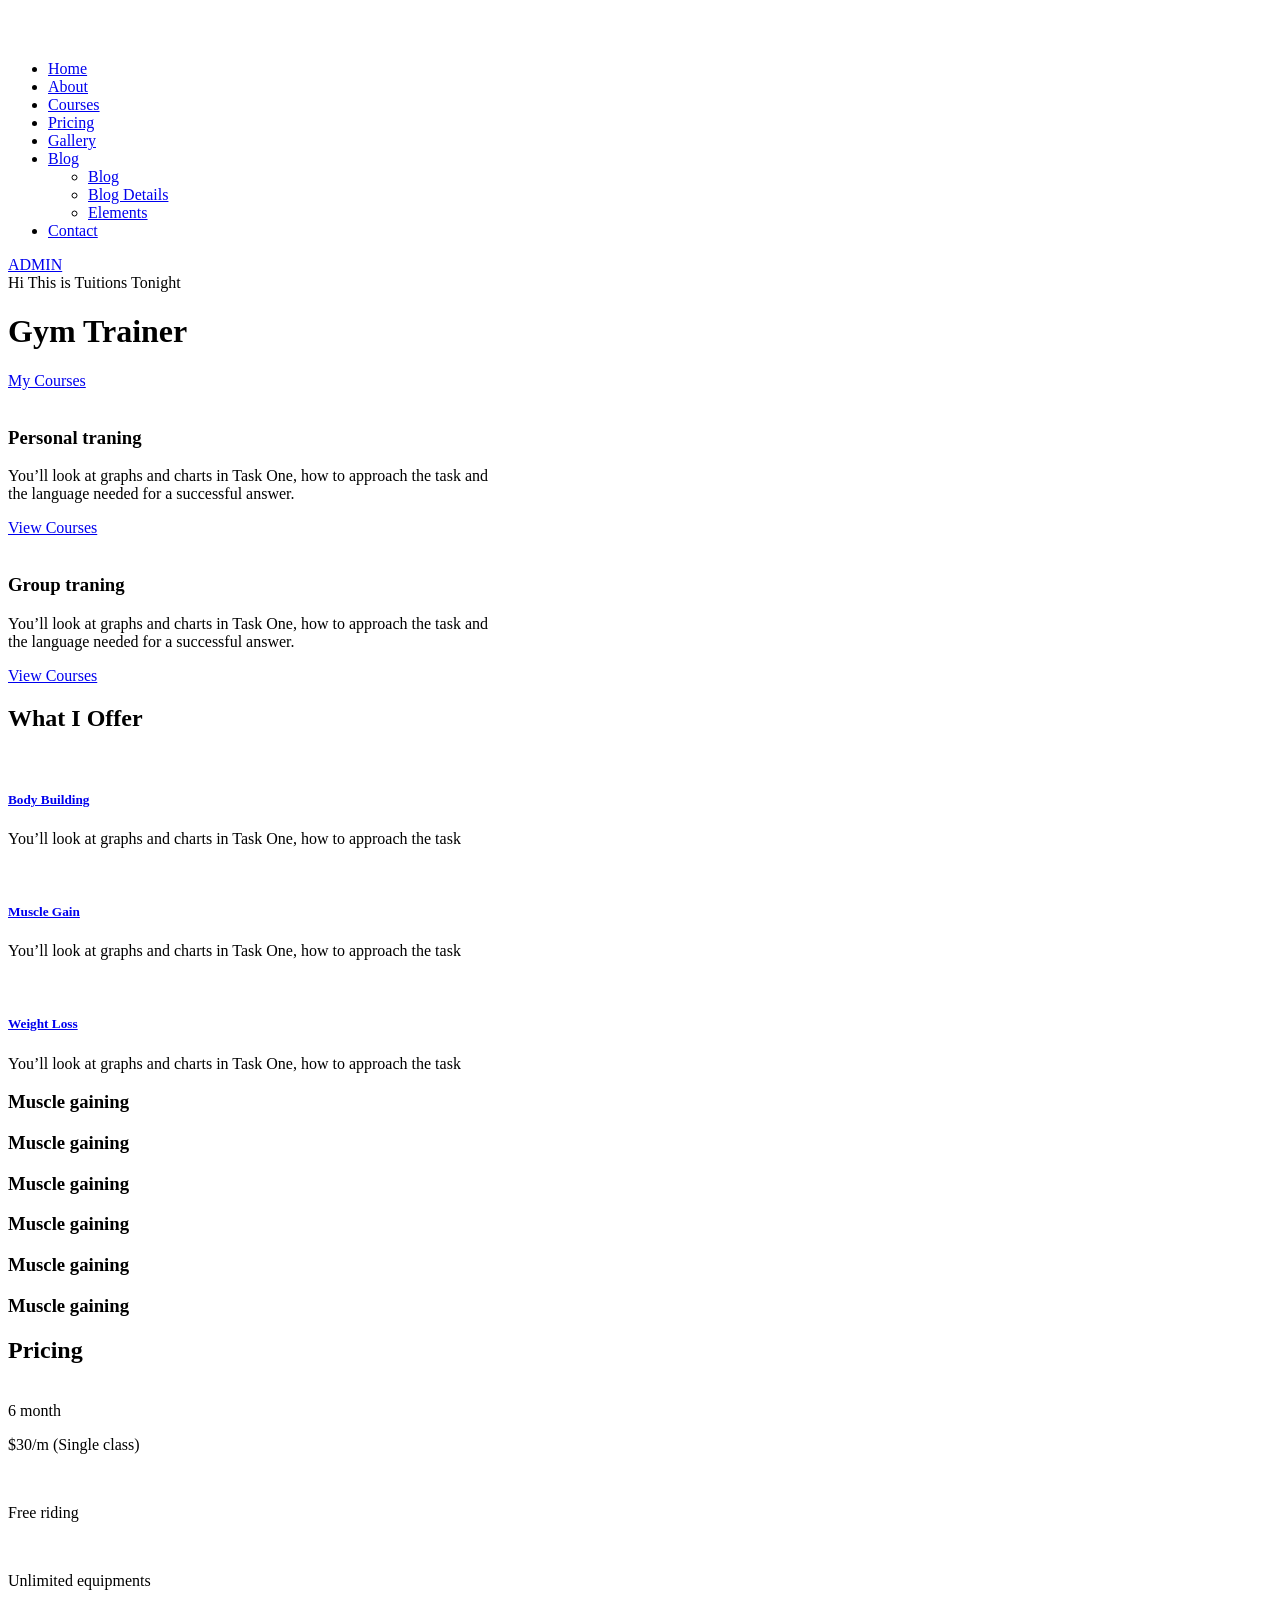
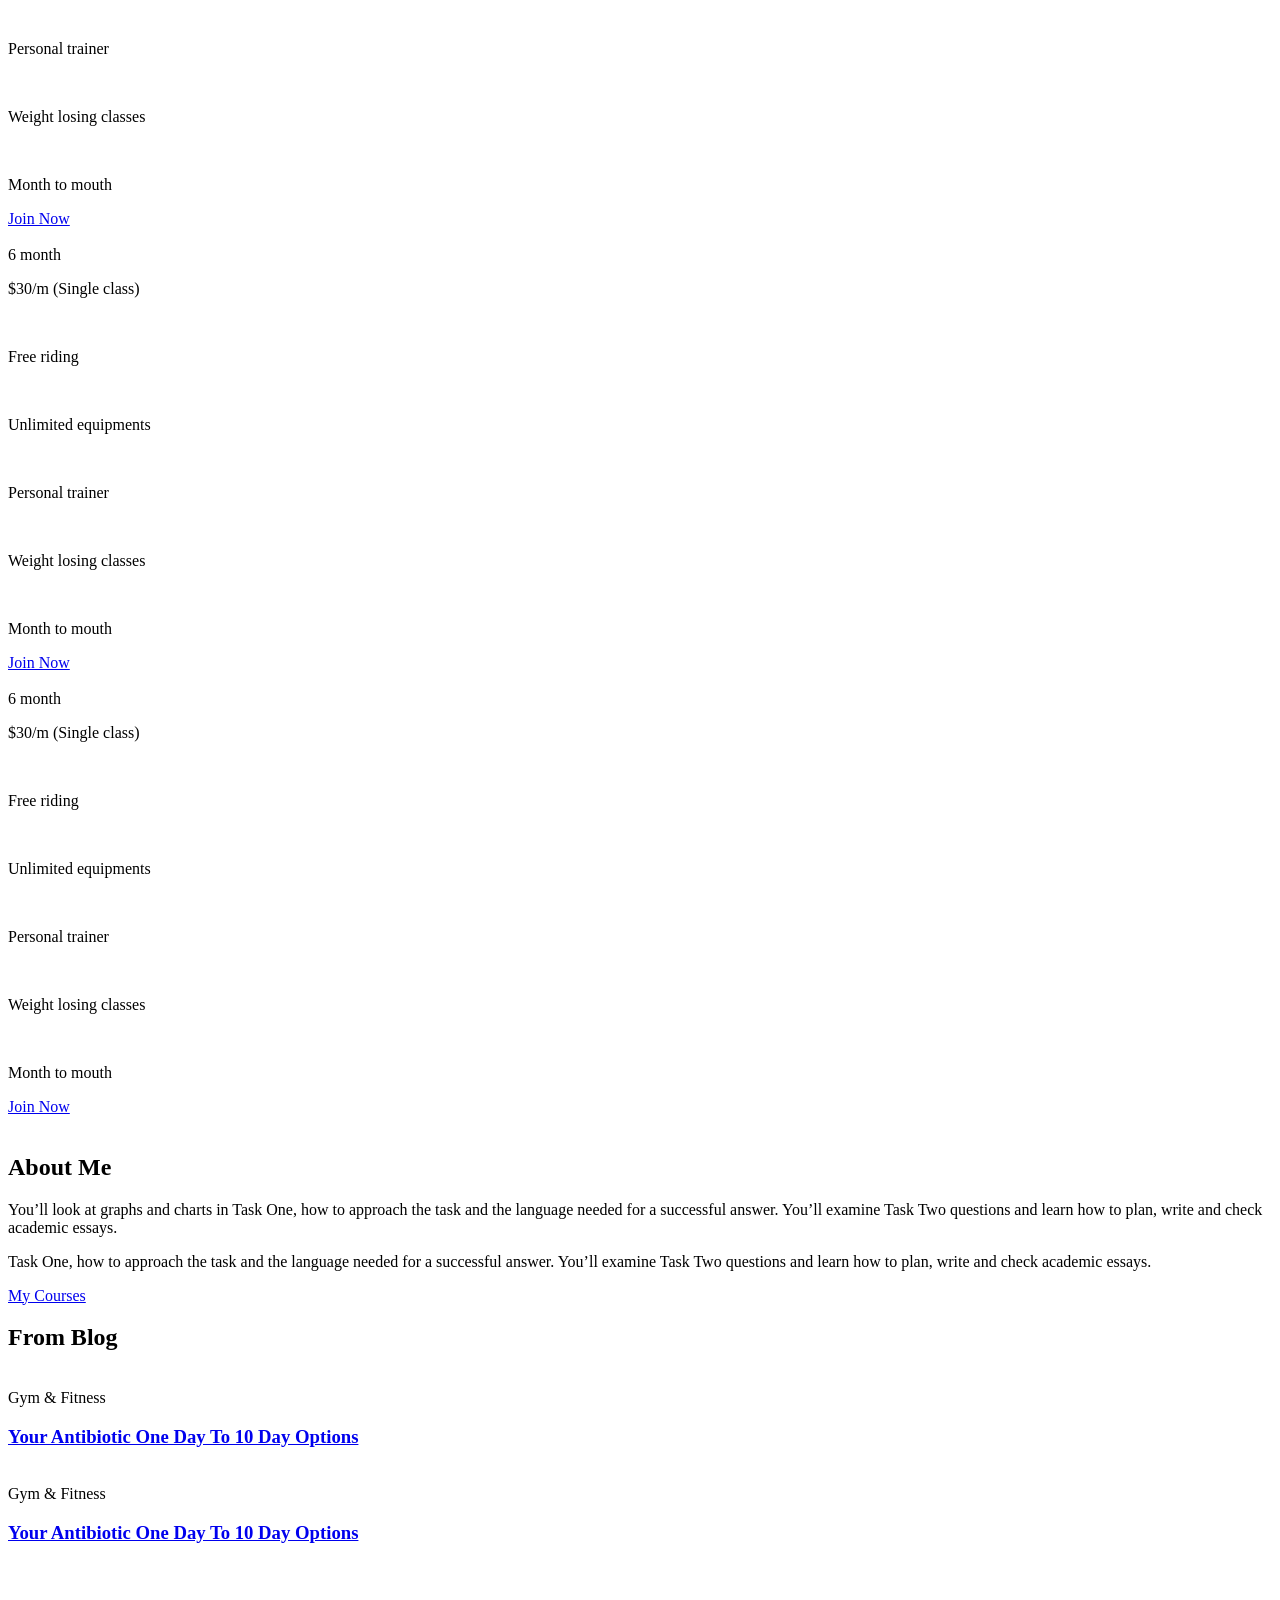
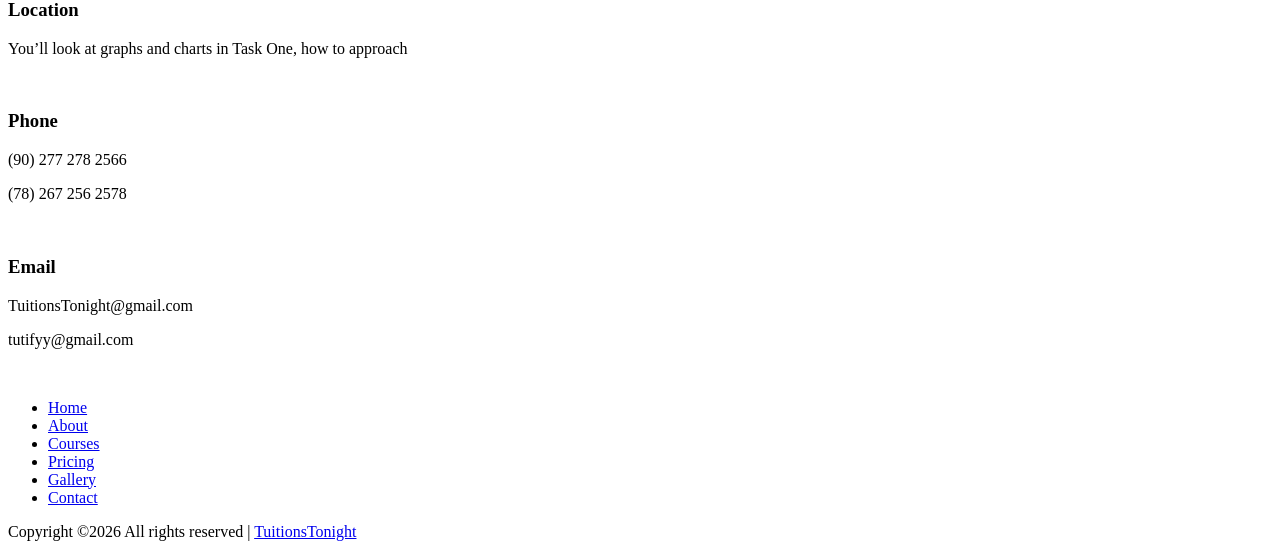
==== index1.html @ 1acfa9a1 "Add files via upload" ====
<!doctype html>
<html class="no-js" lang="zxx">
<head>
    <meta charset="utf-8">
    <meta http-equiv="x-ua-compatible" content="ie=edge">
    <title>FITNESS TRACKER  </title>
    <meta name="description" content="">
    <meta name="viewport" content="width=device-width, initial-scale=1">
    <link rel="manifest" href="site.webmanifest">
    <link rel="shortcut icon" type="image/x-icon" href="assets/img/favicon.ico">

    <!-- CSS here -->
    <link rel="stylesheet" href="assets/css/bootstrap.min.css">
    <link rel="stylesheet" href="assets/css/owl.carousel.min.css">
    <link rel="stylesheet" href="assets/css/slicknav.css">
    <link rel="stylesheet" href="assets/css/flaticon.css">
    <link rel="stylesheet" href="assets/css/gijgo.css">
    <link rel="stylesheet" href="assets/css/animate.min.css">
    <link rel="stylesheet" href="assets/css/animated-headline.css">
    <link rel="stylesheet" href="assets/css/magnific-popup.css">
    <link rel="stylesheet" href="assets/css/fontawesome-all.min.css">
    <link rel="stylesheet" href="assets/css/themify-icons.css">
    <link rel="stylesheet" href="assets/css/slick.css">
    <link rel="stylesheet" href="assets/css/nice-select.css">
    <link rel="stylesheet" href="assets/css/style.css">
</head>
<body class="black-bg">
    <!-- ? Preloader Start -->
    <div id="preloader-active">
        <div class="preloader d-flex align-items-center justify-content-center">
            <div class="preloader-inner position-relative">
                <div class="preloader-circle"></div>
                <div class="preloader-img pere-text">
                    <img src="img/TT.png" alt="">
                </div>
            </div>
        </div>
    </div>
    <!-- Preloader Start -->
    <header>
        <!-- Header Start -->
        <div class="header-area header-transparent">
            <div class="main-header header-sticky">
                <div class="container-fluid">
                    <div class="menu-wrapper d-flex align-items-center justify-content-between">
                        <!-- Logo -->
                        <div class="logo">
                            <a href="index1.html"><img src="img/TT.png" alt=""></a>
                        </div>
                        <!-- Main-menu -->
                        <div class="main-menu f-right d-none d-lg-block">
                            <nav>
                                <ul id="navigation">
                                    <li><a href="index1.html">Home</a></li>
                                    <li><a href="about.html">About</a></li>
                                    <li><a href="courses.html">Courses</a></li>
                                    <li><a href="pricing.html">Pricing</a></li>
                                    <li><a href="gallery.html">Gallery</a></li>
                                    <li><a href="blog.html">Blog</a>
                                        <ul class="submenu">
                                            <li><a href="blog.html">Blog</a></li>
                                            <li><a href="blog_details.html">Blog Details</a></li>
                                            <li><a href="elements.html">Elements</a></li>
                                        </ul>
                                    </li>
                                    <li><a href="contact.html">Contact</a></li>
                                </ul>
                            </nav>
                        </div>          
                        <!-- Header-btn -->
                        <div class="header-btns d-none d-lg-block f-right">
                           <a href="login.html" class="btn">ADMIN</a>
                       </div>
                       <!-- Mobile Menu -->
                       <div class="col-12">
                        <div class="mobile_menu d-block d-lg-none"></div>
                    </div>
                </div>
            </div>
        </div>
    </div>
    <!-- Header End -->
</header>
<main>
    <!--? slider Area Start-->
    <div class="slider-area position-relative">
        <div class="slider-active">
            <!-- Single Slider -->
            <div class="single-slider slider-height d-flex align-items-center">
                <div class="container">
                    <div class="row">
                        <div class="col-xl-9 col-lg-9 col-md-10">
                            <div class="hero__caption">
                                <span data-animation="fadeInLeft" data-delay="0.1s">Hi This is Tuitions Tonight</span>
                                <h1 data-animation="fadeInLeft" data-delay="0.4s">Gym Trainer</h1>
                                <a href="courses.html" class="border-btn hero-btn" data-animation="fadeInLeft" data-delay="0.8s">My Courses</a>
                            </div>
                        </div>
                    </div>
                </div>          
            </div>
        </div>
    </div>
    <!-- slider Area End-->
    <!-- Traning categories Start -->
    <section class="traning-categories black-bg">
        <div class="container-fluid">
            <div class="row">
                <div class="col-xl-6 col-lg-6">
                    <div class="single-topic text-center mb-30">
                        <div class="topic-img">
                            <img src="assets/img/gallery/cat1.png" alt="">
                            <div class="topic-content-box">
                                <div class="topic-content">
                                    <h3>Personal traning</h3>
                                    <p>You’ll look at graphs and charts in Task One, how to approach the task and <br> the language needed for a successful answer.</p>
                                    <a href="courses.html" class="border-btn">View Courses</a>
                                </div>
                            </div>
                        </div>
                    </div>
                </div>
                <div class="col-xl-6 col-lg-6">
                    <div class="single-topic text-center mb-30">
                        <div class="topic-img">
                            <img src="assets/img/gallery/cat2.png" alt="">
                            <div class="topic-content-box">
                                <div class="topic-content">
                                    <h3>Group traning</h3>
                                    <p>You’ll look at graphs and charts in Task One, how to approach the task and <br> the language needed for a successful answer.</p>
                                    <a href="courses.html" class="btn">View Courses</a>
                                </div>
                            </div>
                        </div>
                    </div>
                </div>
            </div>
        </div>
    </section>
    <!-- Traning categories End-->
    <!--? Team -->
    <section class="team-area fix">
        <div class="container">
            <div class="row">
                <div class="col-xl-12">
                    <div class="section-tittle text-center mb-55 wow fadeInUp" data-wow-duration="1s" data-wow-delay=".1s">
                        <h2 >What I Offer</h2>
                    </div>
                </div>
            </div>
            <div class="row">
                <div class="col-lg-4 col-md-6">
                    <div class="single-cat text-center mb-30 wow fadeInUp" data-wow-duration="1s" data-wow-delay=".2s" >
                        <div class="cat-icon">
                            <img src="assets/img/gallery/team1.png" alt="">
                        </div>
                        <div class="cat-cap">
                            <h5><a href="services.html">Body Building</a></h5>
                            <p>You’ll look at graphs and charts in Task One, how to approach the task </p>
                        </div>
                    </div>
                </div>
                <div class="col-lg-4 col-md-6">
                    <div class="single-cat text-center mb-30 wow fadeInUp" data-wow-duration="1s" data-wow-delay=".4s">
                        <div class="cat-icon">
                            <img src="assets/img/gallery/team2.png" alt="">
                        </div>
                        <div class="cat-cap">
                            <h5><a href="services.html">Muscle Gain</a></h5>
                            <p>You’ll look at graphs and charts in Task One, how to approach the task </p>
                        </div>
                    </div>
                </div>
                <div class="col-lg-4 col-md-6">
                    <div class="single-cat text-center mb-30 wow fadeInUp" data-wow-duration="1s" data-wow-delay=".6s">
                        <div class="cat-icon">
                            <img src="assets/img/gallery/team3.png" alt="">
                        </div>
                        <div class="cat-cap">
                            <h5><a href="services.html">Weight Loss</a></h5>
                            <p>You’ll look at graphs and charts in Task One, how to approach the task </p>
                        </div>
                    </div>
                </div>
            </div>
        </div>
    </section>
    <!-- Services End -->
    <!--? Gallery Area Start -->
    <div class="gallery-area section-padding30 ">
        <div class="container-fluid ">
            <div class="row">
                <div class="col-xl-4 col-lg-6 col-md-6 col-sm-6">
                    <div class="box snake mb-30">
                        <div class="gallery-img big-img" style="background-image: url(assets/img/gallery/gallery1.png);"></div>
                        <div class="overlay">
                            <div class="overlay-content">
                                <h3>Muscle gaining </h3>
                                <a href="gallery.html"><i class="ti-plus"></i></a>
                            </div>
                        </div>
                    </div>
                </div>
                <div class="col-xl-4 col-lg-6 col-md-6 col-sm-6">
                    <div class="box snake mb-30">
                        <div class="gallery-img big-img" style="background-image: url(assets/img/gallery/gallery2.png);"></div>
                        <div class="overlay">
                            <div class="overlay-content">
                                <h3>Muscle gaining </h3>
                                <a href="gallery.html"><i class="ti-plus"></i></a>
                            </div>
                        </div>
                    </div>
                </div>
                <div class="col-xl-4 col-lg-6 col-md-6 col-sm-6">
                    <div class="box snake mb-30">
                        <div class="gallery-img big-img" style="background-image: url(assets/img/gallery/gallery3.png);"></div>
                        <div class="overlay">
                            <div class="overlay-content">
                                <h3>Muscle gaining </h3>
                                <a href="gallery.html"><i class="ti-plus"></i></a>
                            </div>
                        </div>
                    </div>
                </div>
                <div class="col-xl-3 col-lg-6 col-md-6 col-sm-6">
                    <div class="box snake mb-30">
                        <div class="gallery-img big-img" style="background-image: url(assets/img/gallery/gallery4.png);"></div>
                        <div class="overlay">
                            <div class="overlay-content">
                                <h3>Muscle gaining </h3>
                                <a href="gallery.html"><i class="ti-plus"></i></a>
                            </div>
                        </div>
                    </div>
                </div>
                <div class="col-xl-3 col-lg-6 col-md-6 col-sm-6">
                    <div class="box snake mb-30">
                        <div class="gallery-img big-img" style="background-image: url(assets/img/gallery/gallery5.png);"></div>
                        <div class="overlay">
                            <div class="overlay-content">
                                <h3>Muscle gaining </h3>
                                <a href="gallery.html"><i class="ti-plus"></i></a>
                            </div>
                        </div>
                    </div>
                </div>
                <div class="col-xl-6 col-lg-6 col-md-6 col-sm-6">
                    <div class="box snake mb-30">
                        <div class="gallery-img big-img" style="background-image: url(assets/img/gallery/gallery6.png);"></div>
                        <div class="overlay">
                            <div class="overlay-content">
                                <h3>Muscle gaining </h3>
                                <a href="gallery.html"><i class="ti-plus"></i></a>
                            </div>
                        </div>
                    </div>
                </div>
            </div>
        </div>
    </div>
    <!-- Gallery Area End -->
    <!-- Courses area start -->
    <section class="pricing-area section-padding40 fix">
        <div class="container">
            <div class="row">
                <div class="col-xl-12">
                    <div class="section-tittle text-center mb-55 wow fadeInUp" data-wow-duration="2s" data-wow-delay=".1s">
                        <h2>Pricing</h2>
                    </div>
                </div>
            </div>
            <div class="row">
                <div class="col-lg-4 col-md-6 col-sm-6">
                    <div class="properties mb-30 wow fadeInUp" data-wow-duration="1s" data-wow-delay=".2s">
                        <div class="properties__card">
                            <div class="about-icon">
                                <img src="assets/img/icon/price.svg" alt="">
                            </div>
                            <div class="properties__caption">
                                <span class="month">6 month</span>
                                <p class="mb-25">$30/m  <span>(Single class)</span></p>
                                <div class="single-features">
                                    <div class="features-icon">
                                        <img src="assets/img/icon/check.svg" alt="">
                                    </div>
                                    <div class="features-caption">
                                        <p>Free riding </p>
                                    </div>
                                </div>
                                <div class="single-features">
                                    <div class="features-icon">
                                        <img src="assets/img/icon/check.svg" alt="">
                                    </div>
                                    <div class="features-caption">
                                        <p>Unlimited equipments</p>
                                    </div>
                                </div>
                                <div class="single-features">
                                    <div class="features-icon">
                                        <img src="assets/img/icon/check.svg" alt="">
                                    </div>
                                    <div class="features-caption">
                                        <p>Personal trainer</p>
                                    </div>
                                </div>
                                <div class="single-features">
                                    <div class="features-icon">
                                        <img src="assets/img/icon/check.svg" alt="">
                                    </div>
                                    <div class="features-caption">
                                        <p>Weight losing classes</p>
                                    </div>
                                </div>
                                <div class="single-features mb-20">
                                    <div class="features-icon">
                                        <img src="assets/img/icon/check.svg" alt="">
                                    </div>
                                    <div class="features-caption">
                                        <p>Month to mouth</p>
                                    </div>
                                </div>
                                <a href="#" class="border-btn border-btn2">Join Now</a>
                            </div>
                        </div>
                    </div>
                </div>
                <div class="col-lg-4 col-md-6 col-sm-6">
                    <div class="properties mb-30 wow fadeInUp" data-wow-duration="1s" data-wow-delay=".4s">
                        <div class="properties__card">
                            <div class="about-icon">
                                <img src="assets/img/icon/price.svg" alt="">
                            </div>
                            <div class="properties__caption">
                                <span class="month">6 month</span>
                                <p class="mb-25">$30/m  <span>(Single class)</span></p>
                                <div class="single-features">
                                    <div class="features-icon">
                                        <img src="assets/img/icon/check.svg" alt="">
                                    </div>
                                    <div class="features-caption">
                                        <p>Free riding </p>
                                    </div>
                                </div>
                                <div class="single-features">
                                    <div class="features-icon">
                                        <img src="assets/img/icon/check.svg" alt="">
                                    </div>
                                    <div class="features-caption">
                                        <p>Unlimited equipments</p>
                                    </div>
                                </div>
                                <div class="single-features">
                                    <div class="features-icon">
                                        <img src="assets/img/icon/check.svg" alt="">
                                    </div>
                                    <div class="features-caption">
                                        <p>Personal trainer</p>
                                    </div>
                                </div>
                                <div class="single-features">
                                    <div class="features-icon">
                                        <img src="assets/img/icon/check.svg" alt="">
                                    </div>
                                    <div class="features-caption">
                                        <p>Weight losing classes</p>
                                    </div>
                                </div>
                                <div class="single-features mb-20">
                                    <div class="features-icon">
                                        <img src="assets/img/icon/check.svg" alt="">
                                    </div>
                                    <div class="features-caption">
                                        <p>Month to mouth</p>
                                    </div>
                                </div>
                                <a href="#" class="border-btn border-btn2">Join Now</a>
                            </div>
                        </div>
                    </div>
                </div>
                <div class="col-lg-4 col-md-6 col-sm-6">
                    <div class="properties mb-30 wow fadeInUp" data-wow-duration="1s" data-wow-delay=".6s">
                        <div class="properties__card">
                            <div class="about-icon">
                                <img src="assets/img/icon/price.svg" alt="">
                            </div>
                            <div class="properties__caption">
                                <span class="month">6 month</span>
                                <p class="mb-25">$30/m  <span>(Single class)</span></p>
                                <div class="single-features">
                                    <div class="features-icon">
                                        <img src="assets/img/icon/check.svg" alt="">
                                    </div>
                                    <div class="features-caption">
                                        <p>Free riding </p>
                                    </div>
                                </div>
                                <div class="single-features">
                                    <div class="features-icon">
                                        <img src="assets/img/icon/check.svg" alt="">
                                    </div>
                                    <div class="features-caption">
                                        <p>Unlimited equipments</p>
                                    </div>
                                </div>
                                <div class="single-features">
                                    <div class="features-icon">
                                        <img src="assets/img/icon/check.svg" alt="">
                                    </div>
                                    <div class="features-caption">
                                        <p>Personal trainer</p>
                                    </div>
                                </div>
                                <div class="single-features">
                                    <div class="features-icon">
                                        <img src="assets/img/icon/check.svg" alt="">
                                    </div>
                                    <div class="features-caption">
                                        <p>Weight losing classes</p>
                                    </div>
                                </div>
                                <div class="single-features mb-20">
                                    <div class="features-icon">
                                        <img src="assets/img/icon/check.svg" alt="">
                                    </div>
                                    <div class="features-caption">
                                        <p>Month to mouth</p>
                                    </div>
                                </div>
                                <a href="#" class="border-btn border-btn2">Join Now</a>
                            </div>
                        </div>
                    </div>
                </div>
            </div>
        </div>
    </section>
    <!-- Courses area End -->
    <!--? About Area-2 Start -->
    <section class="about-area2 fix pb-padding pt-50 pb-80">
        <div class="support-wrapper align-items-center">
            <div class="right-content2">
                <!-- img -->
                <div class="right-img wow fadeInUp" data-wow-duration="1s" data-wow-delay=".1s">
                    <img src="assets/img/gallery/about.png" alt="">
                </div>
            </div>
            <div class="left-content2">
                <!-- section tittle -->
                <div class="section-tittle2 mb-20 wow fadeInUp" data-wow-duration="1s" data-wow-delay=".3s">
                    <div class="front-text">
                        <h2 class="">About Me</h2>
                        <p>You’ll look at graphs and charts in Task One, how to approach the task and the language needed 
                            for a successful answer. You’ll examine Task Two questions and learn how to plan, write and 
                        check academic essays.</p>
                        <p class="mb-40">Task One, how to approach the task and the language needed for a successful answer. You’ll 
                        examine Task Two questions and learn how to plan, write and check academic essays.</p>
                        <a href="courses.html" class="border-btn">My Courses</a>
                    </div>
                </div>
            </div>
        </div>
    </section>
    <!-- About Area End -->
    <!--? Blog Area Start -->
    <section class="home-blog-area pt-10 pb-50">
        <div class="container">
            <!-- Section Tittle -->
            <div class="row justify-content-center">
                <div class="col-lg-7 col-md-9 col-sm-10">
                    <div class="section-tittle text-center mb-100 wow fadeInUp" data-wow-duration="2s" data-wow-delay=".2s">
                        <h2>From Blog</h2>
                    </div>
                </div>
            </div>
            <div class="row">
                <div class="col-xl-6 col-lg-6 col-md-6">
                    <div class="home-blog-single mb-30 wow fadeInUp" data-wow-duration="1s" data-wow-delay=".4s">
                        <div class="blog-img-cap">
                            <div class="blog-img">
                                <img src="assets/img/gallery/blog1.png" alt="">
                            </div>
                            <div class="blog-cap">
                                <span>Gym & Fitness</span>
                                <h3><a href="blog_details.html">Your Antibiotic One Day To 10 Day Options</a></h3>
                            </div>
                        </div>
                    </div>
                </div>
                <div class="col-xl-6 col-lg-6 col-md-6">
                    <div class="home-blog-single mb-30 wow fadeInUp" data-wow-duration="2s" data-wow-delay=".6s">
                        <div class="blog-img-cap">
                            <div class="blog-img">
                                <img src="assets/img/gallery/blog2.png" alt="">
                            </div>
                            <div class="blog-cap">
                                <span>Gym & Fitness</span>
                                <h3><a href="blog_details.html">Your Antibiotic One Day To 10 Day Options</a></h3>
                            </div>
                        </div>
                    </div>
                </div>
            </div>
        </div>
    </section>
    <!-- Blog Area End -->
    <!--? video_start -->
    <div class="video-area section-bg2 d-flex align-items-center"  data-background="assets/img/gallery/video-bg.png">
        <div class="container">
            <div class="video-wrap position-relative">
                <div class="video-icon" >
                    <a class="popup-video btn-icon" href="https://youtu.be/bJpn4GWfSTQ"><i class="fas fa-play"></i></a>
                </div>
            </div>
        </div>
    </div>
    <!-- video_end -->
    <!-- ? services-area -->
    <section class="services-area">
        <div class="container">
            <div class="row justify-content-between">
                <div class="col-xl-4 col-lg-4 col-md-6 col-sm-8">
                    <div class="single-services mb-40 wow fadeInUp" data-wow-duration="1s" data-wow-delay=".1s">
                        <div class="features-icon">
                            <img src="assets/img/icon/icon1.svg" alt="">
                        </div>
                        <div class="features-caption">
                            <h3>Location</h3>
                            <p>You’ll look at graphs and charts in Task One, how to approach </p>
                        </div>
                    </div>
                </div>
                <div class="col-xl-3 col-lg-4 col-md-6 col-sm-8">
                    <div class="single-services mb-40 wow fadeInUp" data-wow-duration="1s" data-wow-delay=".2s">
                        <div class="features-icon">
                            <img src="assets/img/icon/icon2.svg" alt="">
                        </div>
                        <div class="features-caption">
                            <h3>Phone</h3>
                            <p>(90) 277 278 2566</p>
                            <p>  (78) 267 256 2578</p>
                        </div>
                    </div>
                </div>
                <div class="col-xl-3 col-lg-4 col-md-6 col-sm-8">
                    <div class="single-services mb-40 wow fadeInUp" data-wow-duration="2s" data-wow-delay=".4s">
                        <div class="features-icon">
                            <img src="assets/img/icon/icon3.svg" alt="">
                        </div>
                        <div class="features-caption">
                            <h3>Email</h3>
                            <p>TuitionsTonight@gmail.com</p>
                            <p>tutifyy@gmail.com</p>
                        </div>
                    </div>
                </div>
            </div>
        </div>
    </section>
</main>
<footer>
    <!--? Footer Start-->
    <div class="footer-area black-bg">
        <div class="container">
            <div class="footer-top footer-padding">
                <!-- Footer Menu -->
                <div class="row">
                    <div class="col-xl-12">
                        <div class="single-footer-caption mb-50 text-center">
                            <!-- logo -->
                            <div class="footer-logo wow fadeInUp" data-wow-duration="1s" data-wow-delay=".2s">
                                <a href="index1.html"><img src="img/TT.png" alt=""></a>
                            </div>
                            <!-- Menu -->
                            <!-- Header Start -->
                            <div class="header-area main-header2 wow fadeInUp" data-wow-duration="2s" data-wow-delay=".4s">
                                <div class="main-header main-header2">
                                    <div class="menu-wrapper menu-wrapper2">
                                        <!-- Main-menu -->
                                        <div class="main-menu main-menu2 text-center">
                                            <nav>
                                                <ul>
                                                    <li><a href="index1.html">Home</a></li>
                                                    <li><a href="about.html">About</a></li>
                                                    <li><a href="courses.html">Courses</a></li>
                                                    <li><a href="pricing.html">Pricing</a></li>
                                                    <li><a href="gallery.html">Gallery</a></li>
                                                    <li><a href="contact.html">Contact</a></li>
                                                </ul>
                                            </nav>
                                        </div>   
                                    </div>
                                </div>
                            </div>
                            <!-- Header End -->
                            <!-- social -->
                            <div class="footer-social mt-30 wow fadeInUp" data-wow-duration="3s" data-wow-delay=".8s">
                                <a href="https://www.youtube.com/channel/UCsZydS6Ww6KdeGsYao4lniw"><i class="fab fa-youtube"></i></a>
                                <a href="https://m.facebook.com/TT7.in/"><i class="fab fa-facebook-f"></i></a>
                                <a href="https://www.instagram.com/tuitionstonight/"><i class="fab fa-instagram"></i></a>
                            </div>
                        </div>
                    </div>
                </div>
            </div>
            <!-- Footer Bottom -->
            <div class="footer-bottom">
                <div class="row d-flex align-items-center">
                    <div class="col-lg-12">
                        <div class="footer-copy-right text-center">
                            <p><!-- Link back to Colorlib can't be removed. Template is licensed under CC BY 3.0. -->
                              Copyright &copy;<script>document.write(new Date().getFullYear());</script> All rights reserved | <i class="fa fa-heart" aria-hidden="true"></i>  <a href="https://www.TuitionsTonight.com" target="_blank">TuitionsTonight</a>
                              <!-- Link back to Colorlib can't be removed. Template is licensed under CC BY 3.0. --></p>
                          </div>
                      </div>
                  </div>
              </div>
          </div>
      </div>
      <!-- Footer End-->
  </footer>
  <!-- Scroll Up -->
  <div id="back-top" >
    <a title="Go to Top" href="#"> <i class="fas fa-level-up-alt"></i></a>
</div>

<!-- JS here -->

<script src="./assets/js/vendor/modernizr-3.5.0.min.js"></script>
<!-- Jquery, Popper, Bootstrap -->
<script src="./assets/js/vendor/jquery-1.12.4.min.js"></script>
<script src="./assets/js/popper.min.js"></script>
<script src="./assets/js/bootstrap.min.js"></script>
<!-- Jquery Mobile Menu -->
<script src="./assets/js/jquery.slicknav.min.js"></script>

<!-- Jquery Slick , Owl-Carousel Plugins -->
<script src="./assets/js/owl.carousel.min.js"></script>
<script src="./assets/js/slick.min.js"></script>
<!-- One Page, Animated-HeadLin -->
<script src="./assets/js/wow.min.js"></script>
<script src="./assets/js/animated.headline.js"></script>
<script src="./assets/js/jquery.magnific-popup.js"></script>

<!-- Date Picker -->
<script src="./assets/js/gijgo.min.js"></script>
<!-- Nice-select, sticky -->
<script src="./assets/js/jquery.nice-select.min.js"></script>
<script src="./assets/js/jquery.sticky.js"></script>

<!-- counter , waypoint,Hover Direction -->
<script src="./assets/js/jquery.counterup.min.js"></script>
<script src="./assets/js/waypoints.min.js"></script>
<script src="./assets/js/jquery.countdown.min.js"></script>
<script src="./assets/js/hover-direction-snake.min.js"></script>

<!-- contact js -->
<script src="./assets/js/contact.js"></script>
<script src="./assets/js/jquery.form.js"></script>
<script src="./assets/js/jquery.validate.min.js"></script>
<script src="./assets/js/mail-script.js"></script>
<script src="./assets/js/jquery.ajaxchimp.min.js"></script>

<!-- Jquery Plugins, main Jquery -->	
<script src="./assets/js/plugins.js"></script>
<script src="./assets/js/main.js"></script>

</body>
</html>
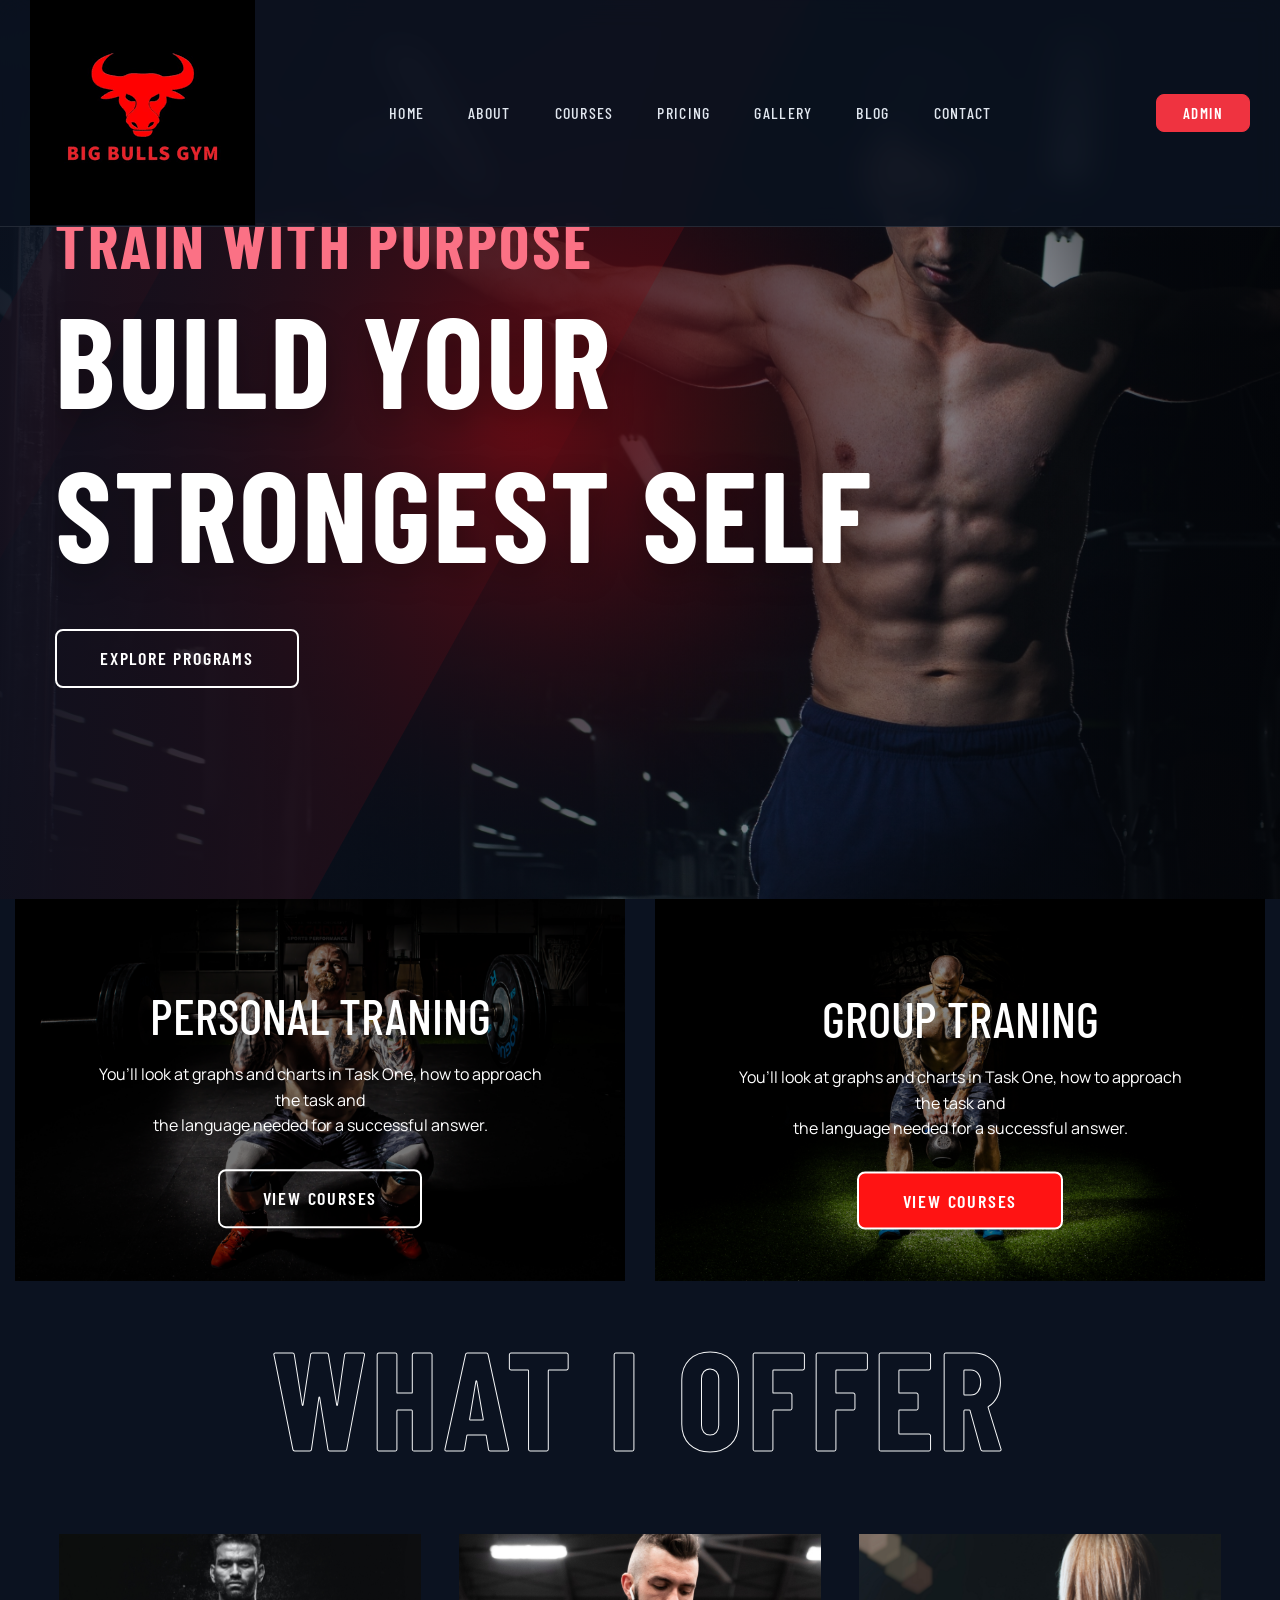
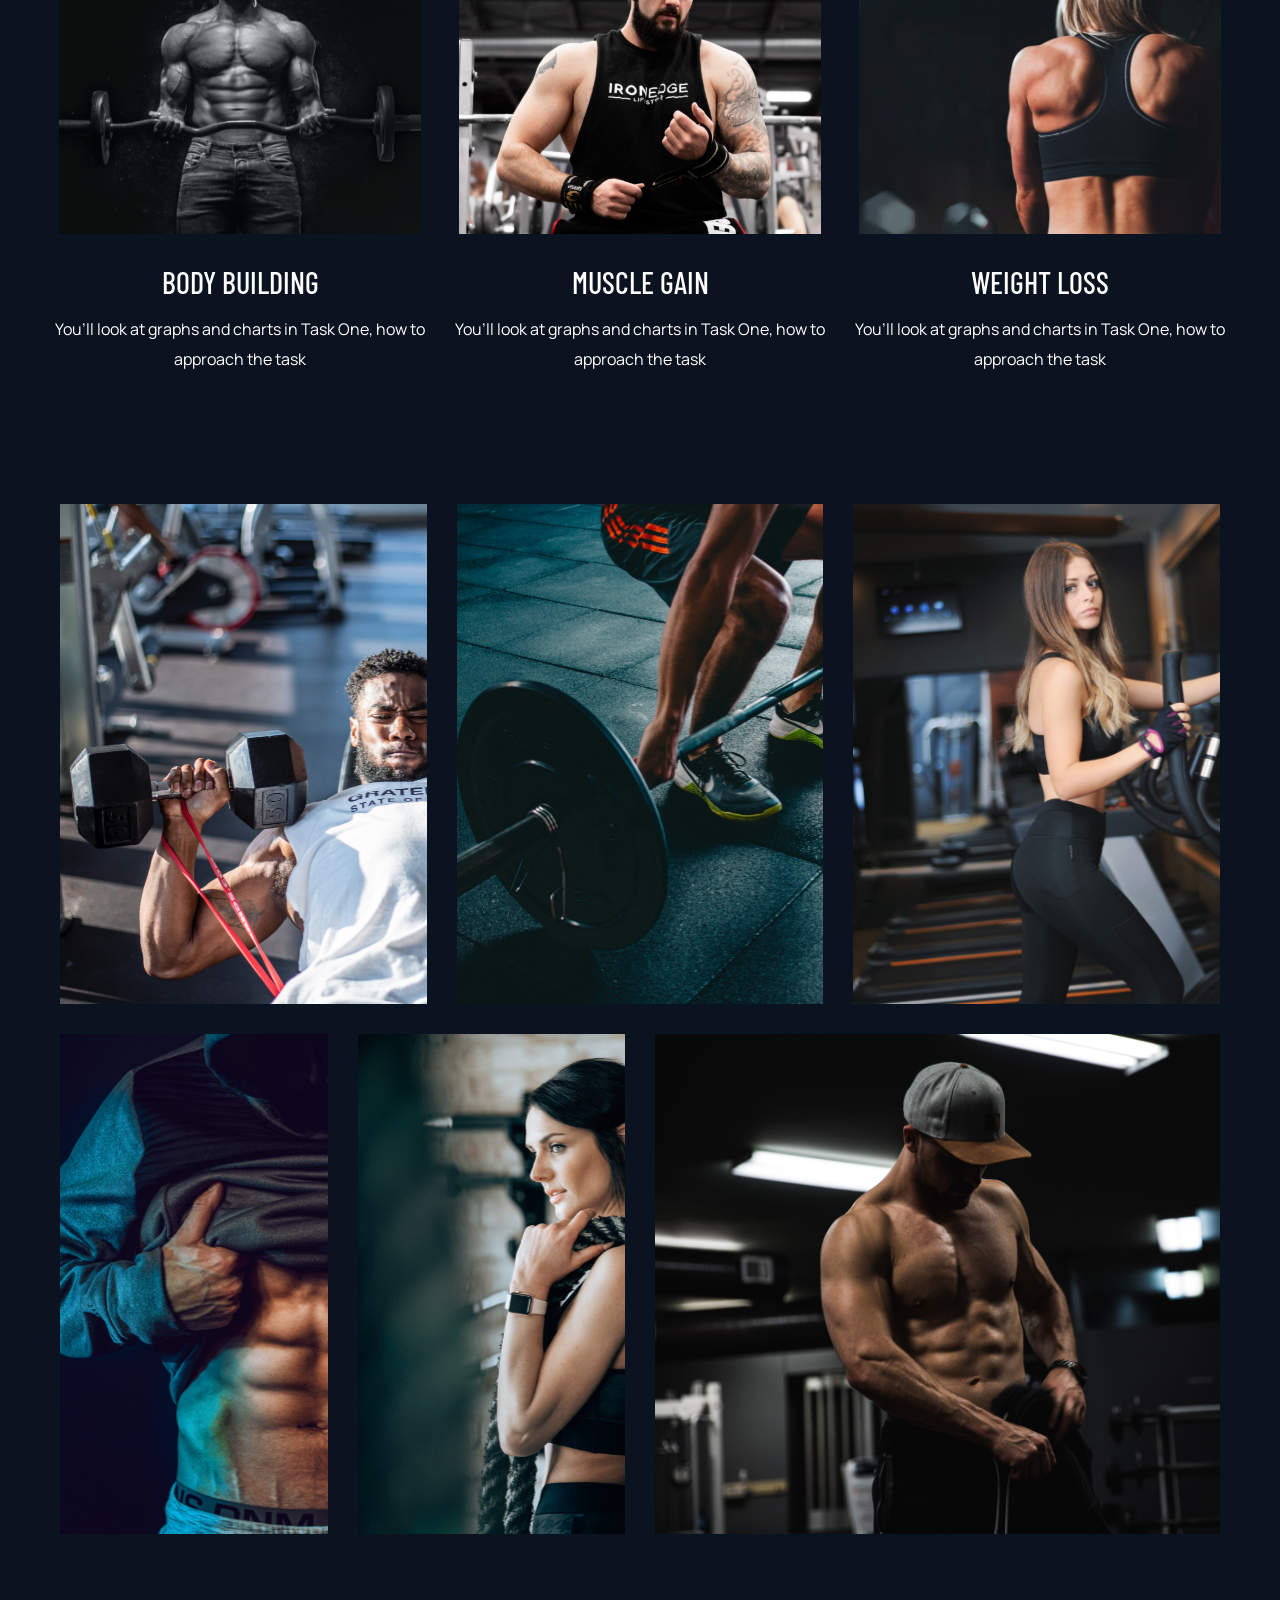
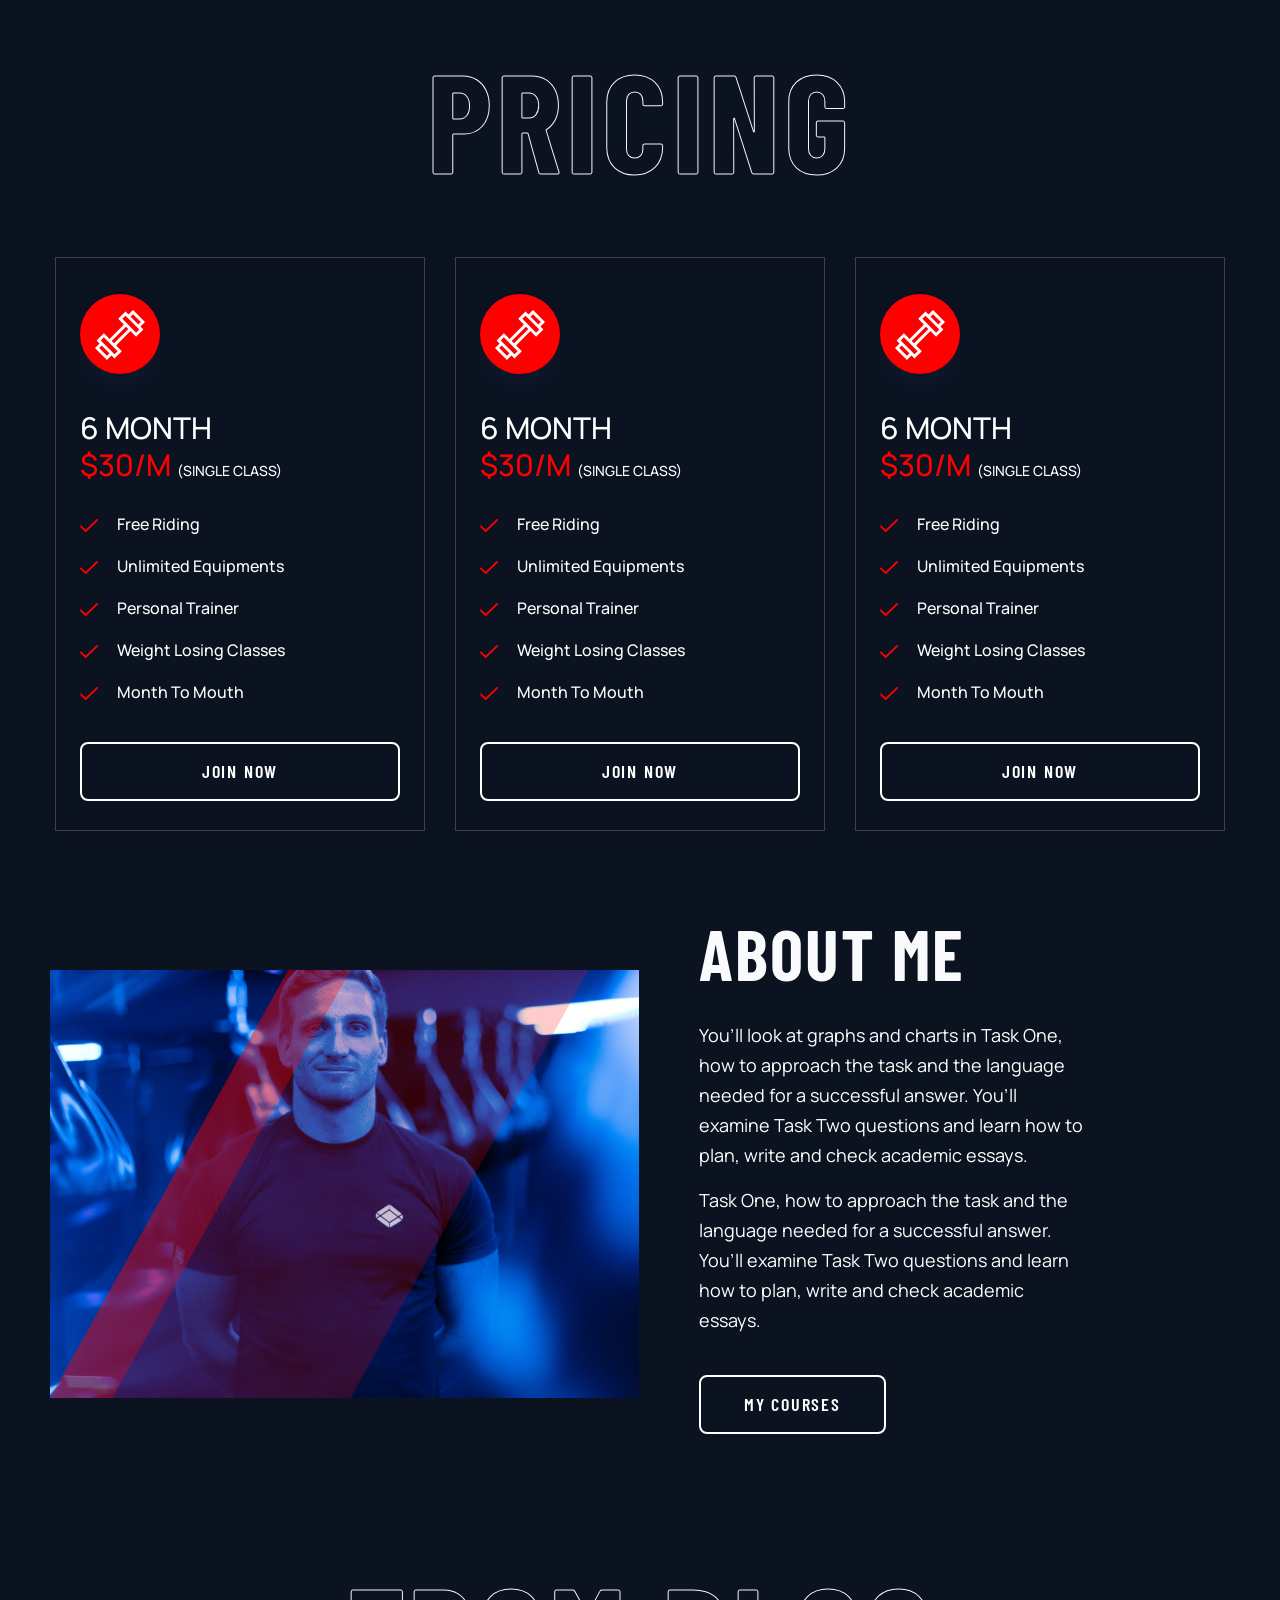
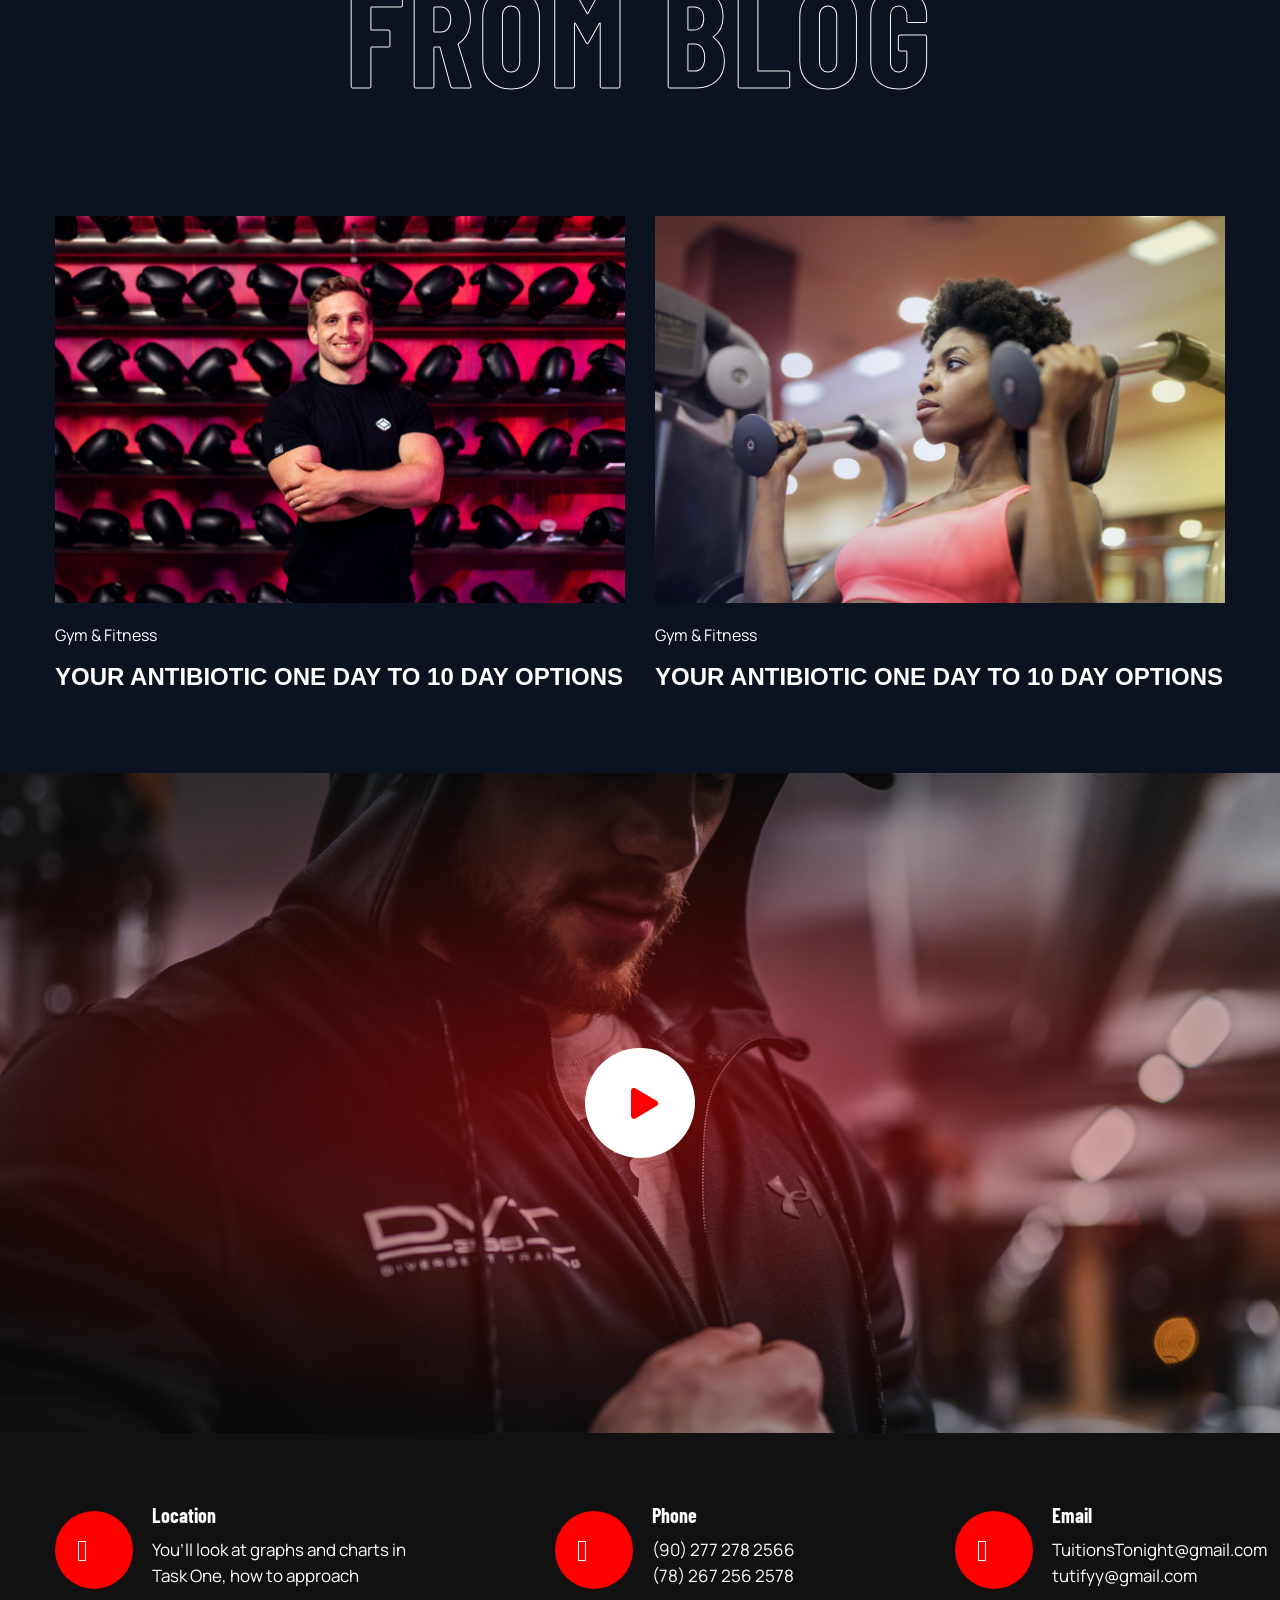
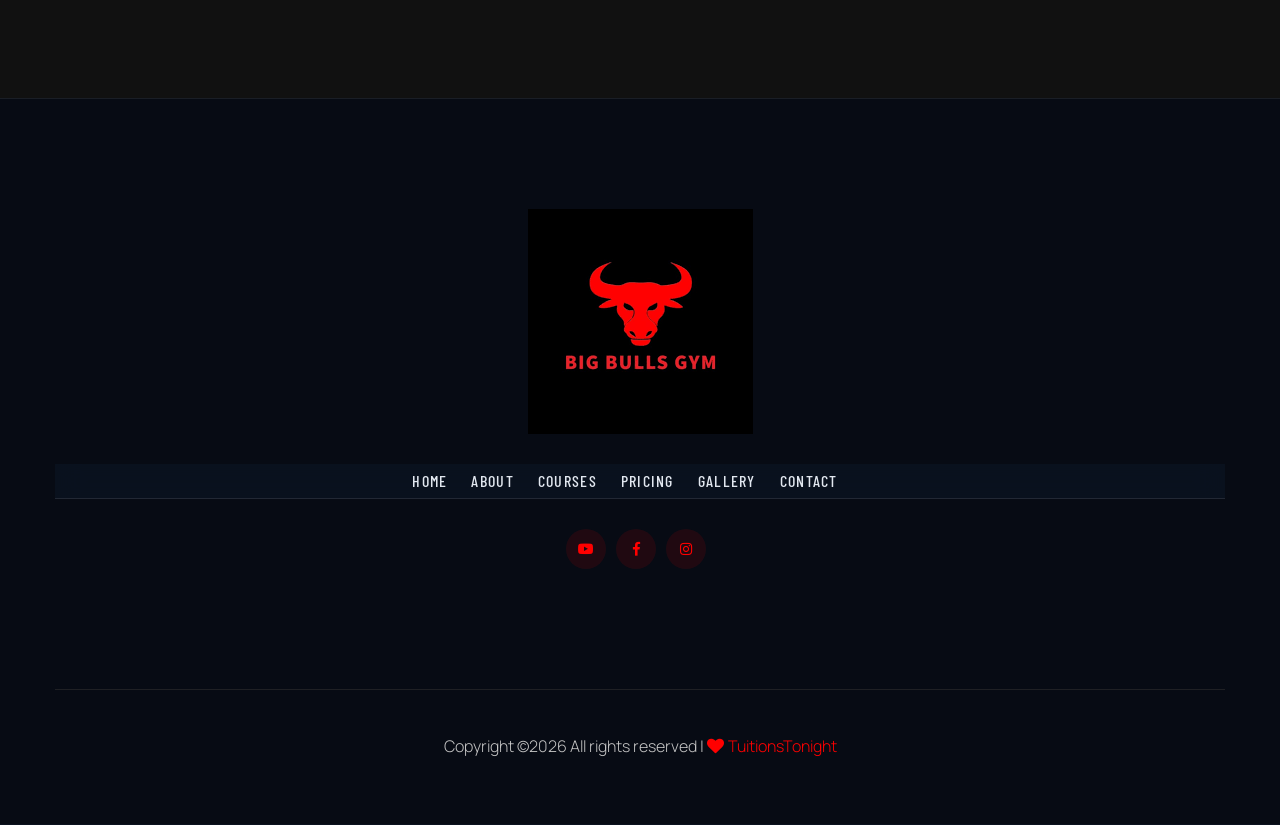
==== commit dad38ee9: "Enhance Bull Gym website and admin experience Co-authored-by: Copilot <223556219+Copilot@users.norep" ====
--- a/index1.html
+++ b/index1.html
@@ -3,8 +3,8 @@
 <head>
     <meta charset="utf-8">
     <meta http-equiv="x-ua-compatible" content="ie=edge">
-    <title>FITNESS TRACKER  </title>
-    <meta name="description" content="">
+    <title>Bull Gym | Strength & Conditioning</title>
+    <meta name="description" content="Train stronger with expert coaching, modern programs and a community built for progress at Bull Gym.">
     <meta name="viewport" content="width=device-width, initial-scale=1">
     <link rel="manifest" href="site.webmanifest">
     <link rel="shortcut icon" type="image/x-icon" href="assets/img/favicon.ico">
@@ -91,9 +91,9 @@
                     <div class="row">
                         <div class="col-xl-9 col-lg-9 col-md-10">
                             <div class="hero__caption">
-                                <span data-animation="fadeInLeft" data-delay="0.1s">Hi This is Tuitions Tonight</span>
-                                <h1 data-animation="fadeInLeft" data-delay="0.4s">Gym Trainer</h1>
-                                <a href="courses.html" class="border-btn hero-btn" data-animation="fadeInLeft" data-delay="0.8s">My Courses</a>
+                                <span data-animation="fadeInLeft" data-delay="0.1s">Train with purpose</span>
+                                <h1 data-animation="fadeInLeft" data-delay="0.4s">Build your strongest self</h1>
+                                <a href="courses.html" class="border-btn hero-btn" data-animation="fadeInLeft" data-delay="0.8s">Explore programs</a>
                             </div>
                         </div>
                     </div>
@@ -152,7 +152,7 @@
                 <div class="col-lg-4 col-md-6">
                     <div class="single-cat text-center mb-30 wow fadeInUp" data-wow-duration="1s" data-wow-delay=".2s" >
                         <div class="cat-icon">
-                            <img src="assets/img/gallery/team1.png" alt="">
+                            <img src="assets/img/gallery/team1.png" alt="Personal training" loading="lazy" decoding="async">
                         </div>
                         <div class="cat-cap">
                             <h5><a href="services.html">Body Building</a></h5>
@@ -163,7 +163,7 @@
                 <div class="col-lg-4 col-md-6">
                     <div class="single-cat text-center mb-30 wow fadeInUp" data-wow-duration="1s" data-wow-delay=".4s">
                         <div class="cat-icon">
-                            <img src="assets/img/gallery/team2.png" alt="">
+                            <img src="assets/img/gallery/team2.png" alt="Muscle gain training" loading="lazy" decoding="async">
                         </div>
                         <div class="cat-cap">
                             <h5><a href="services.html">Muscle Gain</a></h5>
@@ -174,7 +174,7 @@
                 <div class="col-lg-4 col-md-6">
                     <div class="single-cat text-center mb-30 wow fadeInUp" data-wow-duration="1s" data-wow-delay=".6s">
                         <div class="cat-icon">
-                            <img src="assets/img/gallery/team3.png" alt="">
+                            <img src="assets/img/gallery/team3.png" alt="Weight loss training" loading="lazy" decoding="async">
                         </div>
                         <div class="cat-cap">
                             <h5><a href="services.html">Weight Loss</a></h5>
--- a/assets/css/gijgo.css
+++ b/assets/css/gijgo.css
@@ -0,0 +1,2698 @@
+.gj-button {
+    background-color: #f5f5f5;
+    border: 1px solid #ddd;
+    color: #000;
+    border-radius: 3px;
+    padding: 6px 10px;
+    cursor: pointer;
+}
+
+.gj-unselectable {
+    -webkit-touch-callout: none;
+    -webkit-user-select: none;
+    -khtml-user-select: none;
+    -moz-user-select: none;
+    -ms-user-select: none;
+    user-select: none;
+}
+
+.gj-row {
+    display: -webkit-box;
+    display: -ms-flexbox;
+    display: flex;
+    -ms-flex-wrap: wrap;
+    flex-wrap: wrap;
+}
+
+.gj-margin-left-5 {
+    margin-left: 5px;
+}
+
+.gj-margin-left-10 {
+    margin-left: 10px;
+}
+
+.gj-width-full {
+    width: 100%;
+}
+
+.gj-cursor-pointer {
+    cursor: pointer;
+}
+
+.gj-text-align-center {
+    text-align: center;
+}
+
+.gj-font-size-16 {
+    font-size: 16px;
+}
+
+.gj-hidden {
+    display: none;
+}
+
+/** Material Design */
+.gj-button-md {
+    background: 0 0;
+    border: none;
+    border-radius: 2px;
+    color: rgba(0, 0, 0, 0.87);
+    position: relative;
+    height: 36px;
+    margin: 0;
+    min-width: 64px;
+    padding: 0 16px;
+    display: inline-block;
+    font-family: "Roboto","Helvetica","Arial",sans-serif;
+    font-size: 1rem;
+    font-weight: 500;
+    text-transform: uppercase;
+    letter-spacing: 0;
+    overflow: hidden;
+    will-change: box-shadow;
+    transition: box-shadow .2s cubic-bezier(.4,0,1,1),background-color .2s cubic-bezier(.4,0,.2,1),color .2s cubic-bezier(.4,0,.2,1);
+    outline: none;
+    cursor: pointer;
+    text-decoration: none;
+    text-align: center;
+    line-height: 36px;
+    vertical-align: middle;
+    overflow: hidden;
+    -webkit-user-select: none;
+    -moz-user-select: none;
+    -ms-user-select: none;
+    user-select: none;
+}
+
+.gj-button-md:hover {
+    background-color: rgba(158,158,158,.2);
+}
+
+.gj-button-md:disabled {
+    color: rgba(0,0,0,.26);
+    background: 0 0;
+}
+
+.gj-button-md .material-icons,
+.gj-button-md .gj-icon {
+    vertical-align: middle;
+    /*font-size: 1.3rem;
+    margin-right: 4px;*/
+}
+
+.gj-button-md.gj-button-md-icon {
+    width: 24px;
+    height: 31px;
+    min-width: 24px;
+    padding: 0px;
+    display: table;
+}
+
+.gj-button-md.gj-button-md-icon .material-icons,
+.gj-button-md.gj-button-md-icon .gj-icon {
+    display: table-cell;
+    margin-right: 0px;
+    width: 24px;
+    height: 24px;
+}
+
+.gj-button-md.active {
+    background-color: rgba(158,158,158,.4);
+}
+
+.gj-button-md-group {
+    position: relative;
+    display: inline-block;
+    vertical-align: middle;
+}
+.gj-textbox-md {
+	/* border: none; */
+	/* border-bottom: 1px solid rgba(0,0,0,.42); */
+	display: block;
+	font-family: "Helvetica","Arial",sans-serif;
+	font-size: 16px;
+	line-height: 16px;
+	/* padding: 4px 0px; */
+	margin: 0;
+	/* width: 100%; */
+	background: 0 0;
+	/* text-align: ; */
+	color: rgba(0,0,0,.87);
+	padding-left: 44px;
+	border: 1px solid #dca73a;
+	/* padding: 15px 15px; */
+	/* text-align: center; */
+	width: 177px;
+	height: 55px;
+	border-radius: 5px;
+}
+.gj-textbox-md:focus,
+.gj-textbox-md:active {
+    /* border-bottom: 2px solid rgba(0,0,0,.42); */
+    outline: none;
+}
+
+.gj-textbox-md::placeholder {
+    color: #8e8e8e;
+}
+
+.gj-textbox-md:-ms-input-placeholder {
+    color: #8e8e8e;
+}
+
+.gj-textbox-md::-ms-input-placeholder {
+    color: #8e8e8e;
+}
+
+.gj-md-spacer-24 {
+    min-width: 24px;
+    width: 24px;
+    display: inline-block;
+}
+
+.gj-md-spacer-32 {
+    min-width: 32px;
+    width: 32px;
+    display: inline-block;
+}
+
+.gj-modal {
+    position: fixed;
+    top: 0;
+    right: 0;
+    bottom: 0;
+    left: 0;
+    z-index: 1203;
+    display: none;
+    overflow: hidden;
+    -webkit-overflow-scrolling: touch;
+    outline: 0;
+    background-color: rgba(0, 0, 0, 0.54118);
+    transition: 200ms ease opacity;
+    will-change: opacity;
+}
+
+/* List */
+ul.gj-list li [data-role="wrapper"] {
+    display: table;
+    width: 100%;
+}
+
+ul.gj-list li [data-role="checkbox"] {
+    display: table-cell;
+    vertical-align:middle;
+    text-align:center;
+}
+
+ul.gj-list li [data-role="image"] {
+    display: table-cell;
+    vertical-align:middle;
+    text-align:center;
+}
+
+ul.gj-list li [data-role="display"] {
+    display: table-cell;
+    vertical-align:middle;
+    cursor: pointer;
+}
+
+ul.gj-list li [data-role="display"]:empty:before {
+  content: "\200b"; /* unicode zero width space character */
+}
+
+/* List - Bootstrap */
+ul.gj-list-bootstrap {
+    padding-left: 0px;
+    margin-bottom: 0px;
+}
+
+ul.gj-list-bootstrap li {
+    padding: 0px;
+}
+
+ul.gj-list-bootstrap li [data-role="wrapper"] {
+    padding: 0px 10px;
+}
+
+ul.gj-list-bootstrap li [data-role="checkbox"] {
+    width: 24px;
+    padding: 3px;
+}
+
+ul.gj-list-bootstrap li [data-role="image"] {
+    width: 24px;
+    height: 24px;
+}
+
+ul.gj-list-bootstrap li [data-role="display"] {
+    padding: 8px 0px 8px 4px;
+}
+
+.list-group-item.active ul li, .list-group-item.active:focus ul li, .list-group-item.active:hover ul li {
+    text-shadow: none;
+    color:initial;
+}
+
+/* List - Material Design */
+ul.gj-list-md {
+    padding: 0px;
+    list-style: none;
+    list-style-type: none;
+    line-height: 24px;
+    letter-spacing: 0;
+    color: #616161; /* Gray 700 */
+}
+
+ul.gj-list-md li {
+    display: list-item;
+    list-style-type: none;
+    padding: 0px;
+    min-height: unset;
+    box-sizing: border-box;
+    align-items: center;
+    cursor: default;
+    overflow: hidden;
+
+    font-family: "Roboto","Helvetica","Arial",sans-serif;
+    font-size: 16px;
+    font-weight: 400;
+    letter-spacing: .04em;
+    line-height: 1;
+    
+    -webkit-flex-direction: row;
+    -ms-flex-direction: row;
+    flex-direction: row;
+    -webkit-flex-wrap: nowrap;
+    -ms-flex-wrap: nowrap;
+    flex-wrap: nowrap;
+}
+
+ul.gj-list-md li [data-role="checkbox"] {
+    height: 24px;
+    width: 24px;
+}
+
+ul.gj-list-md li [data-role="image"] {
+    height: 24px;
+    width: 24px;
+}
+
+ul.gj-list-md li [data-role="display"] {
+    padding: 8px 0px 8px 5px;
+    order: 0;
+    flex-grow: 2;
+    text-decoration: none;
+    box-sizing: border-box;
+    align-items: center;
+    text-align: left;
+    color: rgba(0,0,0,.87);
+}
+
+ul.gj-list-md li.disabled>[data-role="wrapper"]>[data-role="display"] {
+    color: #9E9E9E; /* Gray 500 */
+}
+
+.gj-list-md-active {
+    background: #e0e0e0;
+    color: #3f51b5;
+}
+
+
+/* Picker */
+.gj-picker {
+    position: absolute;
+    z-index: 1203;
+    background-color: #fff;
+}
+
+.gj-picker .selected {
+    color: #fff;
+}
+
+/* Material Design */
+.gj-picker-md {
+    font-family: "Roboto","Helvetica","Arial",sans-serif;
+    font-size: 16px;
+    font-weight: 400;
+    letter-spacing: .04em;
+    line-height: 1;
+    color: rgba(0,0,0,.87);
+    border: 1px solid #E0E0E0;
+}
+
+.gj-modal .gj-picker-md {
+    border: 0px;
+}
+
+.gj-picker-md [role="header"] {
+    color: rgba(255, 255, 255, 0.54);
+    display: flex;
+    background: #2196f3;
+    align-items: baseline;
+    user-select: none;
+    justify-content: center;
+}
+
+.gj-picker-md [role="footer"] {
+    float: right;
+    padding: 10px;
+}
+
+.gj-picker-md [role="footer"] button.gj-button-md {
+    color: #2196f3;
+    font-weight: bold;
+    font-size: 13px;
+}
+
+/* Bootstrap */
+.gj-picker-bootstrap {
+    border-radius: 4px;
+    border: 1px solid #E0E0E0;
+}
+
+.gj-picker-bootstrap .selected {
+    color: #888;
+}
+
+.gj-picker-bootstrap [role="header"] {
+    background: #eee;
+    color: #AAA;
+}
+@font-face {
+    font-family: 'gijgo-material';
+    src: url('../fonts/gijgo-material.eot?235541');
+    src: url('../fonts/gijgo-material.eot?235541#iefix') format('embedded-opentype'), url('../fonts/gijgo-material.ttf?235541') format('truetype'), url('../fonts/gijgo-material.woff?235541') format('woff'), url('../fonts/gijgo-material.svg?235541#gijgo-material') format('svg');
+    font-weight: normal;
+    font-style: normal;
+}
+
+.gj-icon {
+    /* use !important to prevent issues with browser extensions that change fonts */
+    font-family: 'gijgo-material' !important;
+    font-size: 24px;
+    speak: none;
+    font-style: normal;
+    font-weight: normal;
+    font-variant: normal;
+    text-transform: none;
+    line-height: 1;
+    /* Enable Ligatures ================ */
+    letter-spacing: 0;
+    -webkit-font-feature-settings: "liga";
+    -moz-font-feature-settings: "liga=1";
+    -moz-font-feature-settings: "liga";
+    -ms-font-feature-settings: "liga" 1;
+    font-feature-settings: "liga";
+    -webkit-font-variant-ligatures: discretionary-ligatures;
+    font-variant-ligatures: discretionary-ligatures;
+    /* Better Font Rendering =========== */
+    -webkit-font-smoothing: antialiased;
+    -moz-osx-font-smoothing: grayscale;
+}
+
+.gj-icon.undo:before {
+    content: "\e900";
+}
+
+.gj-icon.vertical-align-top:before {
+    content: "\e901";
+}
+
+.gj-icon.vertical-align-center:before {
+    content: "\e902";
+}
+
+.gj-icon.vertical-align-bottom:before {
+    content: "\e903";
+}
+
+.gj-icon.arrow-dropup:before {
+    content: "\e904";
+}
+
+.gj-icon.clock:before {
+    content: "\e905";
+}
+
+.gj-icon.refresh:before {
+    content: "\e906";
+}
+
+.gj-icon.last-page:before {
+    content: "\e907";
+}
+
+.gj-icon.first-page:before {
+    content: "\e908";
+}
+
+.gj-icon.cancel:before {
+    content: "\e909";
+}
+
+.gj-icon.clear:before {
+    content: "\e90a";
+}
+
+.gj-icon.check-circle:before {
+    content: "\e90b";
+}
+
+.gj-icon.delete:before {
+    content: "\e90c";
+}
+
+.gj-icon.arrow-upward:before {
+    content: "\e90d";
+}
+
+.gj-icon.arrow-forward:before {
+    content: "\e90e";
+}
+
+.gj-icon.arrow-downward:before {
+    content: "\e90f";
+}
+
+.gj-icon.arrow-back:before {
+    content: "\e910";
+}
+
+.gj-icon.list-numbered:before {
+    content: "\e911";
+}
+
+.gj-icon.list-bulleted:before {
+    content: "\e912";
+}
+
+.gj-icon.indent-increase:before {
+    content: "\e913";
+}
+
+.gj-icon.indent-decrease:before {
+    content: "\e914";
+}
+
+.gj-icon.redo:before {
+    content: "\e915";
+}
+
+.gj-icon.align-right:before {
+    content: "\e916";
+}
+
+.gj-icon.align-left:before {
+    content: "\e917";
+}
+
+.gj-icon.align-justify:before {
+    content: "\e918";
+}
+
+.gj-icon.align-center:before {
+    content: "\e919";
+}
+
+.gj-icon.strikethrough:before {
+    content: "\e91a";
+}
+
+.gj-icon.italic:before {
+    content: "\e91b";
+}
+
+.gj-icon.underlined:before {
+    content: "\e91c";
+}
+
+.gj-icon.bold:before {
+    content: "\e91d";
+}
+
+.gj-icon.arrow-dropdown:before {
+    content: "\e91e";
+}
+
+.gj-icon.done:before {
+    content: "\e91f";
+}
+
+.gj-icon.pencil:before {
+    content: "\e920";
+}
+
+.gj-icon.minus:before {
+    content: "\e921";
+}
+
+.gj-icon.plus:before {
+    content: "\e922";
+}
+
+.gj-icon.chevron-up:before {
+    content: "\e923";
+}
+
+.gj-icon.chevron-right:before {
+    content: "\e924";
+}
+
+.gj-icon.chevron-down:before {
+    content: "\e925";
+}
+
+.gj-icon.chevron-left:before {
+    content: "\e926";
+}
+
+.gj-icon.event:before {
+    content: "\e927";
+}
+.gj-draggable {
+    cursor: move;
+}
+.gj-resizable-handle {
+    position: absolute;
+    font-size: 0.1px;
+    display: block;
+    -ms-touch-action: none;
+    touch-action: none;
+    z-index: 1203;
+}
+
+.gj-resizable-n {
+    cursor: n-resize;
+    height: 7px;
+    width: 100%;
+    top: -5px;
+    left: 0;
+}
+.gj-resizable-e {
+    cursor: e-resize;
+    width: 7px;
+    right: -5px;
+    top: 0;
+    height: 100%;
+}
+.gj-resizable-s {
+    cursor: s-resize;
+    height: 7px;
+    width: 100%;
+    bottom: -5px;
+    left: 0;
+}
+.gj-resizable-w {
+	cursor: w-resize;
+	width: 7px;
+	left: -5px;
+	top: 0;
+	height: 100%;
+}
+.gj-resizable-se {
+	cursor: se-resize;
+	width: 12px;
+	height: 12px;
+	right: 1px;
+	bottom: 1px;
+}
+.gj-resizable-sw {
+	cursor: sw-resize;
+	width: 9px;
+	height: 9px;
+	left: -5px;
+	bottom: -5px;
+}
+.gj-resizable-nw {
+	cursor: nw-resize;
+	width: 9px;
+	height: 9px;
+	left: -5px;
+	top: -5px;
+}
+.gj-resizable-ne {
+	cursor: ne-resize;
+	width: 9px;
+	height: 9px;
+	right: -5px;
+	top: -5px;
+}
+
+.gj-dialog-footer {
+    position: absolute;
+    bottom: 0px;
+    width: 100%;
+    margin-top: 0px;
+}
+
+.gj-dialog-scrollable [data-role="body"] {
+    overflow-x: hidden;
+    overflow-y: scroll;
+}
+
+/** Bootstrap 3 **/
+.gj-dialog-bootstrap {
+    overflow: hidden;
+    z-index: 1202;
+}
+
+.gj-dialog-bootstrap [data-role="title"] {
+    display: inline;
+}
+.gj-dialog-bootstrap [data-role="close"] {
+    line-height: 1.42857143;
+}
+
+/** Bootstrap 4 **/
+.gj-dialog-bootstrap4 {
+    overflow: hidden;
+    z-index: 1202;
+}
+
+.gj-dialog-bootstrap4 [data-role="title"] {
+    display: inline;
+}
+.gj-dialog-bootstrap4 [data-role="close"] {
+    line-height: 1.5;
+}
+
+/** Material Design **/
+.gj-dialog-md {
+    background-color: #FFF;
+    overflow: hidden;
+    border: none;
+    box-shadow: 0 11px 15px -7px rgba(0,0,0,.2), 0 24px 38px 3px rgba(0,0,0,.14), 0 9px 46px 8px rgba(0,0,0,.12);
+    box-sizing: border-box;
+    position: relative;
+    display: -webkit-box;
+    display: -webkit-flex;
+    display: -ms-flexbox;
+    display: flex;
+    -webkit-box-orient: vertical;
+    -webkit-box-direction: normal;
+    -webkit-flex-direction: column;
+    -ms-flex-direction: column;
+    flex-direction: column;
+    -webkit-background-clip: padding-box;
+    background-clip: padding-box;
+    outline: 0;
+    z-index: 1202;
+}
+
+.gj-dialog-md-header {
+    padding: 24px 24px 0px 24px;
+    font-family: "Roboto","Helvetica","Arial",sans-serif;
+}
+
+.gj-dialog-md-title {
+    margin: 0;
+    font-weight: 400;
+    display: inline;
+    line-height: 28px;
+    font-size: 20px;
+}
+
+.gj-dialog-md-close {
+    -webkit-appearance: none;
+    padding: 0;
+    cursor: pointer;
+    background: 0 0;
+    border: 0;
+    float: right;
+    line-height: 28px;
+    font-size: 28px;
+}
+
+.gj-dialog-md-body {
+    padding: 20px 24px 24px 24px;
+    color: rgba(0,0,0,.54);
+    font-family: "Helvetica","Arial",sans-serif;
+    font-size: 14px;
+    font-weight: 400;
+    line-height: 20px;
+}
+
+.gj-dialog-md-footer {
+    padding: 8px 8px 8px 24px;
+    display: -webkit-flex;
+    display: -ms-flexbox;
+    display: flex;
+    -webkit-flex-direction: row-reverse;
+    -ms-flex-direction: row-reverse;
+    flex-direction: row-reverse;
+    -webkit-flex-wrap: wrap;
+    -ms-flex-wrap: wrap;
+    flex-wrap: wrap;
+
+    box-sizing: border-box;
+}
+
+.gj-dialog-md-footer>*:first-child {
+    margin-right: 0;
+}
+
+.gj-dialog-md-footer>* {
+    margin-right: 8px;
+    height: 36px;
+}
+DIV.gj-grid-wrapper {
+    margin: auto;
+    position: relative;
+    clear:both;
+    z-index: 1;
+}
+
+TABLE.gj-grid {
+    margin: auto;    
+    border-collapse: collapse;
+    width: 100%;
+    table-layout: fixed;
+}
+
+TABLE.gj-grid THEAD TH [data-role="selectAll"] {
+    margin: auto;
+}
+
+TABLE.gj-grid THEAD TH [data-role="title"] {
+    display: inline-block;
+}
+
+TABLE.gj-grid THEAD TH [data-role="sorticon"] {
+    display: inline-block;
+}
+
+TABLE.gj-grid THEAD TH {
+    overflow: hidden;
+    text-overflow: ellipsis;
+}
+
+TABLE.gj-grid.autogrow-header-row THEAD TH {
+    overflow: auto;
+    text-overflow: initial;
+    white-space: pre-wrap;
+    -ms-word-break: break-word;
+    word-break: break-word;
+}
+
+TABLE.gj-grid > tbody > tr > td {
+    overflow: hidden;
+    position: relative;
+}
+
+table.gj-grid tbody div[data-role="display"] {
+    vertical-align: middle;
+    text-indent: 0;
+    white-space: pre-wrap;
+    -ms-word-break: break-word;
+    word-break: break-word;
+}
+
+table.gj-grid.fixed-body-rows tbody div[data-role="display"] {
+    overflow: hidden;
+    text-overflow: ellipsis;
+    white-space: nowrap;
+    -ms-word-break: initial;
+    word-break: initial;
+}
+
+table.gj-grid tfoot DIV[data-role="display"] {
+    vertical-align: middle;
+    text-indent: 0;
+    display: flex;
+}
+
+TABLE.gj-grid .fa {
+    padding: 2px;
+}
+
+TABLE.gj-grid > tbody > tr > td > div {
+    padding: 2px;
+    overflow: hidden;
+}
+
+DIV.gj-grid-wrapper DIV.gj-grid-loading-cover
+{
+    background: #BBBBBB;
+    opacity: 0.5;
+    position: absolute;
+    vertical-align: middle;
+}
+
+DIV.gj-grid-wrapper DIV.gj-grid-loading-text
+{
+    position: absolute;
+    font-weight: bold;
+}
+
+/* Bootstrap Theme */
+table.gj-grid-bootstrap thead th {
+    background-color: #f5f5f5;
+    vertical-align:middle;
+}
+
+table.gj-grid-bootstrap thead th [data-role="sorticon"] {
+    margin-left: 5px;
+}
+
+table.gj-grid-bootstrap thead th [data-role="sorticon"] i.gj-icon,
+table.gj-grid-bootstrap thead th [data-role="sorticon"] i.material-icons {
+    position: absolute;
+    font-size: 20px;
+    top: 15px;
+}
+
+table.gj-grid-bootstrap tbody tr td div[data-role="display"] {
+    padding: 0px;
+}
+
+.gj-grid-bootstrap-4 .gj-checkbox-bootstrap {
+    display: inline-block;
+    padding-top: 2px;
+}
+
+.gj-grid-bootstrap-4 tbody tr.active {
+    background-color: rgba(0,0,0,.075);
+}
+
+/* Material Design Theme */
+.gj-grid-md {
+    position: relative;
+    border: 1px solid #e0e0e0;
+    border-collapse: collapse;
+    white-space: nowrap;
+    font-size: 13px;
+    font-family: "Roboto","Helvetica","Arial",sans-serif;
+    background-color: #fff;
+}
+
+.gj-grid-md td:first-of-type, .gj-grid-md th:first-of-type {
+    padding-left: 24px;
+}
+
+.gj-grid-md th {
+    position: relative;
+    vertical-align: bottom;
+    font-weight: 700;
+    line-height: 31px;
+    letter-spacing: 0;
+    height: 56px;
+    font-size: 12px;
+    color: rgba(0,0,0,.54);
+    padding-bottom: 8px;
+    box-sizing: border-box;
+    padding: 12px 18px;
+    text-align: right;
+}
+
+.gj-grid-md td {
+    position: relative;
+    height: 48px;
+    border-top: 1px solid #e0e0e0;
+    border-bottom: 1px solid #e0e0e0;
+    padding: 12px 18px;
+    box-sizing: border-box;
+    text-align: left;
+    color: rgba(0,0,0,.87);
+}
+
+.gj-grid-md tbody tr {
+    position: relative;
+    height: 48px;
+    transition-duration: .28s;
+    transition-timing-function: cubic-bezier(.4,0,.2,1);
+    transition-property: background-color;
+}
+
+.gj-grid-md tbody tr:hover {
+    background-color: #EEEEEE; /* Gray 200 */
+}
+
+.gj-grid-md tbody tr.gj-grid-md-select {
+    background-color: #F5F5F5; /* Grey 100 */
+}
+
+
+table.gj-grid-md thead th [data-role="sorticon"] {
+    margin-left: 5px;
+}
+
+table.gj-grid-md thead th [data-role="sorticon"] i.gj-icon,
+table.gj-grid-md thead th [data-role="sorticon"] i.material-icons {
+    position: absolute;
+    font-size: 16px;
+    top: 19px;
+}
+
+table.gj-grid-md thead th.gj-grid-select-all {
+    padding-bottom: 3px;
+}
+/* Hide all prioritized columns by default */
+@media only all {
+	th.display-1120,
+	td.display-1120,
+	th.display-960,
+	td.display-960,
+	th.display-800,
+	td.display-800,
+	th.display-640,
+	td.display-640,
+	th.display-480,
+	td.display-480,
+	th.display-320,
+	td.display-320 {
+		display: none;
+	}
+}
+
+/* Show at 320px (20em x 16px) */
+@media screen and (min-width: 20em) {
+	TABLE.gj-grid-bootstrap th.display-320,
+	TABLE.gj-grid-bootstrap td.display-320 {
+		display: table-cell;
+	}
+}
+/* Show at 480px (30em x 16px) */
+@media screen and (min-width: 30em) {
+	TABLE.gj-grid-bootstrap th.display-480,
+	TABLE.gj-grid-bootstrap td.display-480 {
+		display: table-cell;
+	}
+}
+/* Show at 640px (40em x 16px) */
+@media screen and (min-width: 40em) {
+	TABLE.gj-grid-bootstrap th.display-640,
+	TABLE.gj-grid-bootstrap td.display-640 {
+		display: table-cell;
+	}
+}
+/* Show at 800px (50em x 16px) */
+@media screen and (min-width: 50em) {
+	TABLE.gj-grid-bootstrap th.display-800,
+	TABLE.gj-grid-bootstrap td.display-800 {
+		display: table-cell;
+	}
+}
+/* Show at 960px (60em x 16px) */
+@media screen and (min-width: 60em) {
+	TABLE.gj-grid-bootstrap th.display-960,
+	TABLE.gj-grid-bootstrap td.display-960 {
+		display: table-cell;
+	}
+}
+/* Show at 1,120px (70em x 16px) */
+@media screen and (min-width: 70em) {
+	TABLE.gj-grid-bootstrap th.display-1120,
+	TABLE.gj-grid-bootstrap td.display-1120 {
+		display: table-cell;
+	}
+}
+
+/* Material Design Theme */
+.gj-grid-md tfoot tr th {
+    padding-right: 14px;
+}
+
+.gj-grid-md tfoot tr[data-role="pager"] .gj-grid-mdl-pager-label {
+    padding-left: 5px;
+    padding-right: 5px;
+}
+
+.gj-grid-md tfoot tr[data-role="pager"] .gj-dropdown-md {
+    margin-left: 12px;
+}
+
+.gj-grid-md tfoot tr[data-role="pager"] .gj-dropdown-md [role="presenter"] {
+    font-size: 12px;
+    font-weight: bold;
+    color: rgba(0,0,0,.54);
+}
+
+.gj-grid-md tfoot tr[data-role="pager"] .gj-dropdown-md [role="presenter"] [role="display"] {
+    text-align: right;
+}
+
+.gj-grid-md tfoot tr[data-role="pager"] .gj-grid-md-limit-select {
+    margin-left: 10px;
+    font-size: 12px;
+    font-weight: bold;
+    color: rgba(0,0,0,.54);
+}
+
+/* Bootstrap */
+.gj-grid-bootstrap tfoot tr[data-role="pager"] th {
+    line-height: 30px;
+    background-color: #f5f5f5;
+}
+
+.gj-grid-bootstrap tfoot tr[data-role="pager"] th > div > div {
+    margin-right: 5px;
+}
+
+.gj-grid-bootstrap tfoot tr[data-role="pager"] th > div > button {
+    margin-right: 5px;
+}
+
+.gj-grid-bootstrap-4 tfoot tr[data-role="pager"] th > div button {
+    height: 34px;
+}
+
+.gj-grid-bootstrap-4 tfoot tr[data-role="pager"] th div .gj-dropdown-bootstrap-4 .gj-dropdown-expander-mi .gj-icon {
+    top: 5px;
+}
+
+.gj-grid-bootstrap-3 tfoot tr[data-role="pager"] th > div > input {
+    margin-right: 5px;
+    width: 40px;
+    text-align: right;
+    display: inline-block;
+    font-weight: bold;
+}
+
+.gj-grid-bootstrap-4 tfoot tr[data-role="pager"] th > div > div.input-group {
+    width: 40px;
+}
+
+.gj-grid-bootstrap-4 tfoot tr[data-role="pager"] th > div > div.input-group input {
+    text-align: right;
+    font-weight: bold;
+    height: 34px;
+    padding-top: 2px;
+    padding-bottom: 6px;
+}
+
+.gj-grid-bootstrap tfoot tr[data-role="pager"] th > div > select {
+    display: inline-block;
+    margin-right: 5px;
+    width: 60px;
+}
+
+.gj-grid-bootstrap tfoot tr[data-role="pager"] th .gj-dropdown-bootstrap .gj-list-bootstrap [data-role="display"] {
+    line-height: 14px;
+}
+
+.gj-grid-bootstrap tfoot tr[data-role="pager"] th .gj-dropdown-bootstrap [role="presenter"] [role="display"] {
+    font-weight: bold;
+}
+
+.gj-grid-bootstrap tfoot tr[data-role="pager"] th .gj-dropdown-bootstrap-3 [role="presenter"] {
+    padding: 2px 8px;
+}
+
+.gj-grid-bootstrap tfoot tr[data-role="pager"] th .gj-dropdown-bootstrap-4 [role="presenter"] {
+    padding: 1px 8px;
+}
+.gj-grid thead tr th div.gj-grid-column-resizer-wrapper {
+    position: relative;
+    width: 100%;
+    height: 0px; 
+    top: 0px; 
+    left: 0px; 
+    padding: 0px;
+}
+
+span.gj-grid-column-resizer {
+    position: absolute;
+    right: 0px;
+    width: 10px;
+    top: -100px;
+    height: 300px;
+    z-index: 1203;
+    cursor: e-resize;
+}
+
+.gj-grid-resize-cursor {
+    cursor: e-resize;
+}
+.gj-grid-md tbody tr.gj-grid-top-border td {
+  border-top: 2px solid #777;
+}
+.gj-grid-md tbody tr.gj-grid-bottom-border td {
+  border-bottom: 2px solid #777;
+}
+
+.gj-grid-bootstrap tbody tr.gj-grid-top-border td {
+  border-top: 2px solid #777;
+}
+.gj-grid-bootstrap tbody tr.gj-grid-bottom-border td {
+  border-bottom: 2px solid #777;
+}
+.gj-grid-md thead tr th.gj-grid-left-border,
+.gj-grid-md tbody tr td.gj-grid-left-border
+{
+    border-left: 3px solid #777;
+}
+.gj-grid-md thead tr th.gj-grid-right-border,
+.gj-grid-md tbody tr td.gj-grid-right-border
+{
+    border-right: 3px solid #777;
+}
+
+.gj-grid-bootstrap thead tr th.gj-grid-left-border,
+.gj-grid-bootstrap tbody tr td.gj-grid-left-border
+{
+    border-left: 5px solid #ddd;
+}
+.gj-grid-bootstrap thead tr th.gj-grid-right-border,
+.gj-grid-bootstrap tbody tr td.gj-grid-right-border
+{
+    border-right: 5px solid #ddd;
+}
+.gj-dirty {
+    position: absolute;
+    top: 0px;
+    left: 0px;
+    border-style: solid;
+    border-width: 3px;
+    border-color: #f00 transparent transparent #f00;
+    padding: 0;
+    overflow: hidden;
+    vertical-align: top;
+}
+
+/* Material Design */
+.gj-grid-md tbody tr td.gj-grid-management-column {
+    padding: 3px;
+}
+
+.gj-grid-md tbody tr td[data-mode="edit"] {
+    padding: 0px 18px;
+}
+
+.gj-grid-md tbody .gj-dropdown-md [role="presenter"] [role="display"] {
+    padding: 0px;
+}
+
+/* Bootstrap */
+.gj-grid-bootstrap tbody tr td[data-mode="edit"] {
+    padding: 0px;
+}
+
+.gj-grid-bootstrap tbody tr td[data-mode="edit"] [data-role="edit"] {
+    padding: 0px;
+}
+
+/* Bootstrap 3 */
+.gj-grid-bootstrap-3 tbody tr td.gj-grid-management-column {
+    padding: 3px;
+}
+
+.gj-grid-bootstrap-3 tbody tr td[data-mode="edit"] {
+    height: 38px;
+}
+
+.gj-grid-bootstrap-3 tbody tr td[data-mode="edit"] [data-role="edit"] input[type="text"] {
+    height: 37px;
+    padding: 8px;
+}
+
+.gj-grid-bootstrap-3 tbody tr td[data-mode="edit"] .gj-dropdown-bootstrap [role="presenter"] {
+    border: 0px;
+    border-radius: 0px;
+    height: 37px;
+    padding-left: 8px;
+}
+
+.gj-grid-bootstrap-3 tbody tr td[data-mode="edit"] .gj-datepicker-bootstrap {
+    height: 37px;
+}
+
+.gj-grid-bootstrap-3 tbody tr td[data-mode="edit"] .gj-datepicker-bootstrap [role="input"] {
+    height: 37px;
+    border:0px;
+    border-radius: 0px;
+}
+
+.gj-grid-bootstrap-3 tbody tr td[data-mode="edit"] .gj-datepicker-bootstrap [role="right-icon"] {
+    border:0px;
+    border-radius: 0px;
+}
+
+.gj-grid-bootstrap-3 tbody tr td[data-mode="edit"] .gj-checkbox-bootstrap {
+    display: inline-block;
+    padding-top: 10px;
+    height: 32px;
+}
+
+/* Bootstrap 4 */
+.gj-grid-bootstrap-4 tbody tr td.gj-grid-management-column {
+    padding: 6px;
+}
+
+.gj-grid-bootstrap-4 tbody tr td[data-mode="edit"] [data-role="edit"] input[type="text"] {
+    height: 48px;
+    padding-left: 12px;
+}
+
+.gj-grid-bootstrap-4 tbody tr td[data-mode="edit"] .gj-dropdown-bootstrap [role="presenter"] {
+    border: 0px;
+    border-radius: 0px;
+    height: 48px;
+    padding-left: 12px;
+    font-family: -apple-system,system-ui,BlinkMacSystemFont,"Segoe UI",Roboto,"Helvetica Neue",Arial,sans-serif;
+}
+
+.gj-grid-bootstrap-4 tbody tr td[data-mode="edit"] .gj-dropdown-bootstrap-4 [role="expander"].gj-dropdown-expander-mi .gj-icon,
+.gj-grid-bootstrap-4 tbody tr td[data-mode="edit"] .gj-dropdown-bootstrap-4 [role="expander"].gj-dropdown-expander-mi .material-icons {
+    top: 13px;
+}
+
+.gj-grid-bootstrap-4 tbody tr td[data-mode="edit"] .gj-datepicker-bootstrap {
+    height: 48px;
+}
+
+.gj-grid-bootstrap-4 tbody tr td[data-mode="edit"] .gj-datepicker-bootstrap [role="input"] {
+    height: 48px;
+    border:0px;
+    border-radius: 0px;
+}
+
+.gj-grid-bootstrap-4 tbody tr td[data-mode="edit"] .gj-datepicker-bootstrap [role="right-icon"] {
+    background-color: #fff;
+}
+
+.gj-grid-bootstrap-4 tbody tr td[data-mode="edit"] .gj-datepicker-bootstrap [role="right-icon"] button {
+    border: 0px;
+    border-radius: 0px;
+    width: 43px;
+    position: relative;
+}
+
+.gj-grid-bootstrap-4 tbody tr td[data-mode="edit"] .gj-datepicker-bootstrap [role="right-icon"] .gj-icon,
+.gj-grid-bootstrap-4 tbody tr td[data-mode="edit"] .gj-datepicker-bootstrap [role="right-icon"] .material-icons {
+    top: 13px;
+    left: 10px;
+    font-size: 24px;
+}
+
+.gj-grid-bootstrap-4 tbody tr td[data-mode="edit"] .gj-checkbox-bootstrap {
+    display: inline-block;
+    padding-top: 15px;
+    height: 42px;
+}
+.gj-grid-md thead tr[data-role="filter"] th {
+    border-top: 1px solid #e0e0e0;
+}
+
+div.gj-grid-wrapper div.gj-grid-bootstrap-toolbar {
+    background-color: #f5f5f5;
+    padding: 8px;
+    font-weight: bold;
+    border: 1px solid #ddd;
+}
+
+div.gj-grid-wrapper div.gj-grid-bootstrap-4-toolbar {
+    background-color: #f5f5f5;
+    padding: 12px;
+    font-weight: bold;
+    border: 1px solid #ddd;
+}
+
+div.gj-grid-wrapper div.gj-grid-md-toolbar {
+    font-weight: bold;
+    font-size: 24px;
+    font-family: "Helvetica","Arial",sans-serif;
+    background-color: rgb(255, 255, 255);
+    
+    border-top: 1px solid #e0e0e0;
+    border-left: 1px solid #e0e0e0;
+    border-right: 1px solid #e0e0e0;
+    border-bottom: 0px;
+    border-collapse: collapse;
+
+    padding: 0 18px 0px 18px;
+    line-height: 56px;
+}
+table.gj-grid-scrollable tbody {
+    overflow-y: auto;
+    overflow-x: hidden;
+    display: block;
+}
+
+/* Material Design */
+table.gj-grid-md.gj-grid-scrollable {
+    border-bottom: 0px;
+}
+
+table.gj-grid-md.gj-grid-scrollable tbody {
+    border-right: 1px solid #e0e0e0;
+    border-bottom: 1px solid #e0e0e0;
+}
+
+table.gj-grid-md.gj-grid-scrollable tfoot {
+    border-bottom: 1px solid #e0e0e0;
+}
+
+/* Bootstrap 3 */
+table.gj-grid-bootstrap.gj-grid-scrollable {
+    border-bottom: 0px;
+}
+
+table.gj-grid-bootstrap.gj-grid-scrollable tbody {
+    border-right: 1px solid #ddd;
+    border-bottom: 1px solid #ddd;
+}
+
+table.gj-grid-bootstrap.gj-grid-scrollable tbody tr[data-role="row"]:first-child td {
+    border-top: 0px;
+}
+
+table.gj-grid-bootstrap.gj-grid-scrollable tbody tr[data-role="row"] td:first-child {
+    border-left: 0px;
+}
+
+table.gj-grid-bootstrap.gj-grid-scrollable tbody tr[data-role="row"] td:last-child {
+    border-right: 0px;
+}
+
+table.gj-grid-bootstrap.gj-grid-scrollable tfoot {
+    border-bottom: 1px solid #ddd;
+}
+
+ul.gj-list li [data-role="spacer"] {
+    display: table-cell;
+}
+
+ul.gj-list li [data-role="expander"] {
+    display: table-cell;
+    vertical-align:middle;
+    text-align:center;
+    cursor: pointer;
+}
+
+[data-type="tree"] ul li [data-role="expander"].gj-tree-material-icons-expander {
+    width: 24px;
+}
+
+[data-type="tree"] ul li [data-role="expander"].gj-tree-font-awesome-expander {
+    width: 24px;
+}
+
+[data-type="tree"] ul li [data-role="expander"].gj-tree-glyphicons-expander {
+    width: 24px;
+}
+
+[data-type="tree"] ul li [data-role="expander"].gj-tree-glyphicons-expander .glyphicon {
+    top: 4px;
+    height: 24px;
+}
+
+/* Bootstrap Theme */
+.gj-tree-bootstrap-3 ul.gj-list-bootstrap li {
+    border: 0px;
+    border-radius: 0px;
+    color: #333;
+}
+
+.gj-tree-bootstrap-3 ul.gj-list-bootstrap li.active {
+    color: #fff;
+}
+
+.gj-tree-bootstrap-3 ul.gj-list-bootstrap li.disabled {
+    color: #777;
+    background-color: #eee;
+}
+
+.gj-tree-bootstrap-4 ul.gj-list-bootstrap li {
+    border: 0px;
+    border-radius: 0px;
+    color: #212529;
+}
+
+.gj-tree-bootstrap-4 ul.gj-list-bootstrap li.active {
+    color: #fff;
+}
+
+.gj-tree-bootstrap-4 ul.gj-list-bootstrap li.disabled {
+    color: #868e96;
+}
+
+.gj-tree-bootstrap-4 ul.gj-list-bootstrap li ul.gj-list-bootstrap {
+    width: 100%;
+}
+
+.gj-tree-bootstrap-border ul.gj-list-bootstrap li {
+    border: 1px solid #ddd;
+}
+
+.gj-tree-bootstrap-border ul.gj-list-bootstrap li ul.gj-list-bootstrap li {
+    border-left: 0px;
+    border-right: 0px;
+}
+
+.gj-tree-bootstrap-border ul.gj-list-bootstrap li:first-child {
+    border-top-left-radius: 4px;
+    border-top-right-radius: 4px;
+}
+
+.gj-tree-bootstrap-border ul.gj-list-bootstrap li:last-child {
+    border-bottom-left-radius: 4px;
+    border-bottom-right-radius: 4px;
+}
+
+.gj-tree-bootstrap-border ul.gj-list-bootstrap li ul.gj-list-bootstrap li:first-child {
+    border-top-left-radius: 0px;
+    border-top-right-radius: 0px;
+}
+
+.gj-tree-bootstrap-border ul.gj-list-bootstrap li ul.gj-list-bootstrap li:last-child {
+    border-bottom: 0px;
+    border-bottom-left-radius: 0px;
+    border-bottom-right-radius: 0px;
+}
+
+ul.gj-list-bootstrap li [data-role="expander"].gj-tree-material-icons-expander {
+    padding-top: 8px;
+    padding-bottom: 4px;
+}
+
+ul.gj-list-bootstrap li [data-role="expander"].gj-tree-material-icons-expander .gj-icon {
+    width: 24px;
+    height: 24px;
+}
+
+/* Material Design Theme */
+ul.gj-list-md li.disabled > [data-role="wrapper"] > [data-role="expander"] {
+    color: #9E9E9E; /* Gray 500 */
+}
+
+.gj-tree-md-border ul.gj-list-md li {
+    border: 1px solid #616161; /* Gray 700 */
+    margin-bottom: -1px;
+}
+
+.gj-tree-md-border ul.gj-list-md li ul.gj-list-md li {
+    border-left: 0px;
+    border-right: 0px;
+}
+
+.gj-tree-md-border ul.gj-list-md li ul.gj-list-md li:last-child {
+    border-bottom: 0px;
+}
+.gj-tree-drop-above {    
+    border-top: 1px solid #000;
+}
+
+.gj-tree-drop-below {
+    border-bottom: 1px solid #000;
+}
+
+.gj-tree-bootstrap-3 ul.gj-list-bootstrap li [data-role="wrapper"].drop-above {
+    border-top: 2px solid #000;
+}
+
+.gj-tree-bootstrap-3 ul.gj-list-bootstrap li [data-role="wrapper"].drop-below {
+    border-bottom: 2px solid #000;
+}
+
+.gj-tree-bootstrap-4 ul.gj-list-bootstrap li [data-role="wrapper"].drop-above {
+    border-top: 2px solid #000;
+}
+
+.gj-tree-bootstrap-4 ul.gj-list-bootstrap li [data-role="wrapper"].drop-below {
+    border-bottom: 2px solid #000;
+}
+
+.gj-tree-drag-el {
+    padding: 0px;
+    margin: 0px;
+    z-index: 1203;
+}
+
+.gj-tree-drag-el li {
+    padding: 0px;
+    margin: 0px;
+}
+
+.gj-tree-drag-el [data-role="wrapper"] {
+    cursor: move;
+    display: table;
+}
+
+.gj-tree-drag-el [data-role="indicator"] {
+    width: 14px;
+    padding: 0px 3px;
+    display: table-cell;
+    vertical-align: middle;
+    text-align: center;
+}
+
+.gj-tree-bootstrap-drag-el li.list-group-item {
+    border: 0px;
+    background: unset;
+}
+
+.gj-tree-bootstrap-drag-el [data-role="indicator"] {
+    width: 24px;
+    height: 24px;
+    padding: 0px;
+}
+
+.gj-tree-md-drag-el [data-role="indicator"] {
+    width: 24px;
+    height: 24px;
+    padding: 0px;
+}
+/* Bootstrap */
+.gj-checkbox-bootstrap {
+    min-width: 0;
+    font-size: 0;
+    font-weight: normal;
+    margin: 0px;
+    text-align: center;
+    width: 18px;
+    height: 18px;
+    position: relative;
+    display: inline;
+}
+
+.gj-checkbox-bootstrap input[type="checkbox"] {
+    display: none;
+    margin-bottom: -12px;
+}
+
+.gj-checkbox-bootstrap span {
+    background: #fff;
+    display: block;
+    content: " ";
+    width: 18px;
+    height: 18px;
+    line-height: 11px;
+    font-size: 11px;
+    padding: 2px;
+    color: #555555;
+    border: 1px solid #CCCCCC;
+    border-radius: 3px;
+    transition: box-shadow 0.2s linear, border-color 0.2s linear;
+    cursor: pointer;
+    margin: auto;
+}
+
+.gj-checkbox-bootstrap input[type="checkbox"]:focus + span:before {
+    outline: 0;
+    box-shadow: 0 0 0 0 #66afe9, 0 0 6px rgba(102, 175, 233, .6);
+    border-color: #66afe9;
+}
+
+.gj-checkbox-bootstrap input[type="checkbox"][disabled] + span {
+    opacity: 0.6;
+    cursor: not-allowed;
+}
+
+/* Bootstrap 4 */
+.gj-checkbox-bootstrap.gj-checkbox-bootstrap-4 span {
+    line-height: 16px;
+    padding: 0px;
+}
+
+.gj-checkbox-bootstrap-4.gj-checkbox-material-icons input[type="checkbox"]:checked + span:after {
+    font-size: 16px;
+}
+
+.gj-checkbox-bootstrap-4.gj-checkbox-material-icons input[type="checkbox"]:indeterminate + span:after {
+    font-size: 16px;
+}
+
+/* Material Design */
+.gj-checkbox-md {
+    min-width: 0;
+    font-size: 0;
+    font-weight: normal;
+    margin: 0px;
+    text-align: center;
+    width: 16px;
+    height: 16px;
+    position: relative;
+}
+
+.gj-checkbox-md input[type="checkbox"] {
+    display: none;
+    margin-bottom: -12px;
+}
+
+.gj-checkbox-md span {
+    display: inline-block;
+    box-sizing: border-box;
+    width: 16px;
+    height: 16px;
+    margin: 0;
+    cursor: pointer;
+    overflow: hidden;
+    border: 2px solid #616161; /* Gray 700 */
+    border-radius: 2px;
+    z-index: 2;
+}
+
+.gj-checkbox-md input[type="checkbox"]:checked + span {
+    border: 2px solid #536DFE; /* Indigo A200 */
+}
+
+.gj-checkbox-md input[type="checkbox"]:checked + span:after {
+    color: #FFF;
+    background-color: #536DFE; /* Indigo A200 */
+    position: absolute;
+    left: 1px;
+    top: -15px;
+}
+
+.gj-checkbox-md input[type="checkbox"]:indeterminate + span {
+    border: 2px solid #616161; /* Gray 700 */
+}
+
+.gj-checkbox-md input[type="checkbox"]:indeterminate + span:after {    
+    color: #616161;/*color: rgba(0, 0, 0, 1);*/
+    position: absolute;
+    left: 1px;
+    top: -15px;
+}
+
+.gj-checkbox-md input[type="checkbox"][disabled] + span {
+    border: 2px solid #9E9E9E;
+}
+
+.gj-checkbox-md input[type="checkbox"][disabled] + span:after {
+    background-color: #9E9E9E;
+}
+
+.gj-checkbox-md input[type="checkbox"][disabled]:indeterminate + span:after {
+    color: #FFFFFF;
+}
+
+/* Material Icons */
+.gj-checkbox-material-icons input[type="checkbox"]:checked + span:after {
+    content: "\e91f";
+    font-size: 14px;
+    font-weight: bold;
+    white-space: pre;
+}
+
+.gj-checkbox-material-icons input[type="checkbox"]:indeterminate + span:after {
+    content: "\e921";
+    font-size: 14px;
+    font-weight: bold;
+    white-space: pre;
+}
+
+/* Glyphicons */
+.gj-checkbox-glyphicons input[type="checkbox"]:checked + span:after {
+    display: inline-block;
+    font-family: 'Glyphicons Halflings';
+    content: "\e013 ";
+}
+
+.gj-checkbox-glyphicons input[type="checkbox"]:indeterminate + span:after {
+    display: inline-block;
+    font-family: 'Glyphicons Halflings';
+    content: "\2212 ";
+    padding-right: 1px;
+}
+
+/* fontawesome */
+.gj-checkbox-fontawesome .fa {
+    font-size: 14px;
+}
+.gj-checkbox-bootstrap.gj-checkbox-fontawesome .fa {
+    line-height: 18px;
+}
+
+.gj-checkbox-fontawesome input[type="checkbox"]:checked + span:before {
+    content: "\f00c ";
+}
+
+.gj-checkbox-fontawesome input[type="checkbox"]:indeterminate + span:before {
+    content: "\f068 ";
+}
+.gj-editor [role="body"] {
+    overflow: auto;
+    outline: 0px solid transparent;
+    box-sizing: border-box;
+}
+
+/* Material Design */
+.gj-editor-md {
+    padding: 7px;
+    font-family: "Roboto","Helvetica","Arial",sans-serif;
+    font-size: 14px;
+    font-weight: 500;
+    letter-spacing: 0;
+    border: 1px solid rgba(158,158,158,.2);
+}
+
+.gj-editor-md [role="toolbar"] {
+    margin-bottom: 7px;
+}
+
+.gj-editor-md [role="toolbar"] .gj-button-md {
+    min-width: 54px;
+    margin-right: 5px;
+}
+
+.gj-editor-md [role="toolbar"] .gj-button-md .gj-icon {
+    width: 24px;
+    height: 24px;
+}
+
+.gj-editor-md [role="body"] {
+    border: 1px solid rgba(158,158,158,.2);
+}
+
+.gj-editor-md p {
+    margin: 0;
+    padding: 0;
+}
+
+.gj-editor-md blockquote {
+    font-size: 14px;
+}
+
+/* Bootstrap */
+.gj-editor-bootstrap {
+    padding: 7px;
+    border: 1px solid #eceeef;
+}
+
+.gj-editor-bootstrap [role="toolbar"] {
+    margin-bottom: 7px;
+}
+
+.gj-editor-bootstrap [role="toolbar"] .btn-group {
+    margin-right: 10px;
+}
+
+.gj-editor-bootstrap [role="toolbar"] button {
+    height: 36px;
+}
+
+.gj-editor-bootstrap [role="body"] {
+    border: 1px solid #eceeef;
+}
+
+.gj-editor-bootstrap p {
+    margin: 0;
+    padding: 0;
+}
+
+.gj-editor-bootstrap blockquote {
+    font-size: 14px;
+}
+.gj-dropdown {
+    position: relative;
+    border-collapse: separate;
+}
+
+.gj-dropdown [role="presenter"] {
+    display: table;
+    cursor: pointer;
+    outline: none;
+    position: relative;
+}
+
+.gj-dropdown [role="presenter"] [role="display"] {
+    display: table-cell;
+    text-align: left;
+    width: 100%;
+}
+
+.gj-dropdown [role="presenter"] [role="expander"] {
+    display: table-cell;
+    vertical-align:middle;
+    text-align:center;
+    width: 24px;
+    height: 24px;
+}
+
+/* Material Design */
+.gj-dropdown-md [role="presenter"] {
+    font-family: "Roboto","Helvetica","Arial",sans-serif;
+    font-size: 16px;
+    font-weight: 400;
+    letter-spacing: .04em;
+    line-height: 1;
+    color: rgba(0,0,0,.87);
+    padding: 0px;
+    border: 0px;
+    border-bottom: 1px solid rgba(0,0,0,.42);
+    background: transparent;
+}
+
+.gj-dropdown-md [role="presenter"]:focus,
+.gj-dropdown-md [role="presenter"]:active {
+    border-bottom: 2px solid rgba(0,0,0,.42);
+}
+
+.gj-dropdown-md [role="presenter"] [role="display"] {
+    padding: 4px 0px;
+    line-height: 18px;
+}
+
+.gj-dropdown-md [role="presenter"] [role="display"] .placeholder {
+    color: #8e8e8e;
+}
+
+.gj-dropdown-list-md {
+    position: absolute;
+    top: 0px;
+    left: 0px;
+    background-color: #f5f5f5;
+    color: #000;
+    margin: 0px;
+    z-index: 1203;
+}
+
+.gj-dropdown-list-md li:hover, .gj-dropdown-list-md li.active {
+    background-color: #eee;
+}
+
+/* Bootstrap */
+.gj-dropdown-bootstrap [role="presenter"] [role="display"] {
+    padding-right: 5px;
+}
+
+.gj-dropdown-bootstrap [role="presenter"] [role="expander"] {
+    padding-left: 5px;
+}
+
+.gj-dropdown-bootstrap [role="presenter"] [role="expander"].gj-dropdown-expander-mi {
+    width: 24px;
+}
+
+.gj-dropdown-bootstrap-3 [role="presenter"] [role="display"] {
+    line-height: 20px;
+}
+
+.gj-dropdown-bootstrap-3 [role="presenter"] [role="display"] .placeholder {
+    color: #9999b3;
+}
+
+.gj-dropdown-bootstrap-3 [role="presenter"] [role="expander"] {
+    width: 20px;
+    height: 20px;
+}
+
+.gj-dropdown-bootstrap-3 [role="presenter"] [role="expander"].gj-dropdown-expander-mi .gj-icon,
+.gj-dropdown-bootstrap-3 [role="presenter"] [role="expander"].gj-dropdown-expander-mi .material-icons {
+    top: 5px;
+    right: 10px;
+    position: absolute;
+}
+
+.gj-dropdown-bootstrap-4 [role="presenter"] {
+    border: 1px solid #ced4da;
+}
+
+.gj-dropdown-bootstrap-4 [role="presenter"] [role="display"] {
+    line-height: 24px;
+}
+
+.gj-dropdown-bootstrap-4 [role="presenter"] [role="expander"].gj-dropdown-expander-mi .gj-icon,
+.gj-dropdown-bootstrap-4 [role="presenter"] [role="expander"].gj-dropdown-expander-mi .material-icons {
+    top: 7px;
+    right: 10px;
+    position: absolute;
+}
+
+.gj-dropdown-list-bootstrap {
+    position: absolute;
+    top: 32px;
+    left: 0px;
+    margin: 0px;
+    z-index: 1203;
+}
+.gj-datepicker [role="input"]::-ms-clear {
+    display: none;
+}
+
+.gj-datepicker [role="right-icon"] {
+    cursor: pointer;
+}
+
+.gj-picker div[role="navigator"] {
+    display: -webkit-box;
+    display: -ms-flexbox;
+    display: flex;
+    -ms-flex-wrap: wrap;
+    flex-wrap: wrap;
+}
+
+.gj-picker div[role="navigator"] div {
+    cursor: pointer;
+    position: relative;
+    flex-basis: 0;
+    -webkit-box-flex: 1;
+    -ms-flex-positive: 1;
+    flex-grow: 1;
+    max-width: 100%;
+}
+
+.gj-picker div[role="navigator"] div[role="period"] {
+    width: 100%;
+    text-align: center;
+}
+
+/* Material Design */
+.gj-datepicker-md {
+	font-family: "Roboto","Helvetica","Arial",sans-serif;
+	font-size: 16px;
+	font-weight: 400;
+	letter-spacing: .04em;
+	line-height: 1;
+	color: #9d9d9d;
+    position: relative;
+    /* background-image: url(../img/logo/date-picker-icon.png); */
+}
+.gj-datepicker-md [role="right-icon"] {
+	position: absolute;
+	left: 13px;
+	top: 16px;
+	font-size: 24px;
+}
+
+.gj-datepicker-md.small .gj-textbox-md {
+    font-size: 14px;
+}
+
+.gj-datepicker-md.small .gj-icon {
+    font-size: 22px;
+}
+
+.gj-datepicker-md.large .gj-textbox-md {
+    font-size: 18px;
+}
+
+.gj-datepicker-md.large .gj-icon {
+    font-size: 28px;
+}
+
+.gj-picker-md.datepicker [role="header"] {
+    padding: 20px 20px;
+    display: block;
+}
+
+.gj-picker-md.datepicker [role="header"] [role="year"] {
+    font-size: 17px;
+    padding-bottom: 5px;
+    cursor: pointer;
+}
+
+.gj-picker-md.datepicker [role="header"] [role="date"] {
+    font-size: 36px;
+    cursor: pointer;
+}
+
+.gj-picker-md div[role="navigator"] {
+    height: 42px;
+    line-height: 42px;
+}
+
+.gj-picker div[role="navigator"] div[role="period"] {
+    font-weight: bold;
+    font-size: 15px;
+}
+
+.gj-picker-md div[role="navigator"] div:first-child {
+    max-width: 42px;
+}
+
+.gj-picker-md div[role="navigator"] div:last-child {
+    max-width: 42px;
+}
+
+.gj-picker-md div[role="navigator"] div i.gj-icon,
+.gj-picker-md div[role="navigator"] div i.material-icons {
+    position: absolute;
+    top: 8px;
+}
+
+.gj-picker-md div[role="navigator"] div:first-child i.gj-icon,
+.gj-picker-md div[role="navigator"] div:first-child i.material-icons {
+    left: 10px;
+}
+
+.gj-picker-md div[role="navigator"] div:last-child i.gj-icon,
+.gj-picker-md div[role="navigator"] div:last-child i.material-icons {
+    right: 11px;
+}
+
+.gj-picker-md table thead {
+    color: #9E9E9E; /* Gray 500 */
+}
+
+.gj-picker-md table tr th div,
+.gj-picker-md table tr td div {
+    display: block;
+    width: 40px;
+    height: 40px;
+    line-height: 40px;
+    font-size: 13px;
+    text-align: center;
+    vertical-align: middle;
+}
+
+[type="year"].gj-picker-md table tr td div,
+[type="decade"].gj-picker-md table tr td div,
+[type="century"].gj-picker-md table tr td div {
+    width: 73px;
+    height: 73px;
+    line-height: 73px;
+    cursor: pointer;
+}
+
+.gj-picker-md table tr td.gj-cursor-pointer div:hover {
+    background: #EEEEEE;
+    border-radius: 50%;
+    color: rgba(0,0,0,.87);
+}
+
+.gj-picker-md table tr td.other-month div,
+.gj-picker-md table tr td.disabled div {
+    color: #BDBDBD; /* Gray 400 */
+}
+
+.gj-picker-md table tr td.focused div {
+    background: #E0E0E0; /* Gray 300 */
+    border-radius: 50%;
+}
+
+.gj-picker-md table tr td.today div {
+    color: #1976D2;
+}
+
+.gj-picker-md table tr td.selected.gj-cursor-pointer div {
+    color: #FFFFFF;
+    background: #1976D2; /* Blue 700 */
+    border-radius: 50%;
+}
+
+.gj-picker-md table tr td.calendar-week div {
+    font-weight: bold;
+}
+
+/* Bootstrap */
+.gj-datepicker-bootstrap :focus,
+.gj-datepicker-bootstrap :active {
+    box-shadow: none;
+}
+
+.gj-picker-bootstrap {
+    border: 1px solid rgba(0,0,0,0.15);
+    border-radius: 4px;
+    padding: 4px;
+}
+
+.gj-modal .gj-picker-bootstrap {
+    padding: 0px;
+}
+
+.gj-picker-bootstrap.datepicker [role="header"] {
+    padding: 10px 20px;
+    display: block;
+}
+
+.gj-picker-bootstrap.datepicker [role="header"] [role="year"] {
+    font-size: 15px;
+    cursor: pointer;
+}
+
+.gj-picker-bootstrap [role="header"] [role="date"] {
+    font-size: 24px;
+    cursor: pointer;
+}
+
+.gj-modal .gj-picker-bootstrap.datepicker [role="body"] {
+    padding: 15px;
+}
+
+.gj-picker-bootstrap div[role="navigator"] {
+    height: 30px;
+    line-height: 30px;
+    text-align: center;
+}
+
+.gj-picker-bootstrap div[role="navigator"] div:first-child {
+    max-width: 30px;
+}
+
+.gj-picker-bootstrap div[role="navigator"] div:last-child {
+    max-width: 30px;
+}
+
+.gj-picker-bootstrap table tr td div,
+.gj-picker-bootstrap table tr th div {
+    display: block;
+    width: 30px;
+    height: 30px;
+    line-height: 30px;
+    text-align: center;
+    vertical-align: middle;
+}
+
+[type="year"].gj-picker-bootstrap table tr td div,
+[type="decade"].gj-picker-bootstrap table tr td div,
+[type="century"].gj-picker-bootstrap table tr td div {
+    width: 53px;
+    height: 53px;
+    line-height: 53px;
+    cursor: pointer;
+}
+
+.gj-picker-bootstrap table tr th div i,
+.gj-picker-bootstrap table tr th div span {
+    line-height: 30px;
+}
+
+.gj-picker-bootstrap div[role="navigator"] .gj-icon,
+.gj-picker-bootstrap div[role="navigator"] .material-icons {
+    margin: 3px;
+}
+
+.gj-picker-bootstrap table tr td.focused div,
+.gj-picker-bootstrap table tr td.gj-cursor-pointer div:hover {
+    background: #EEEEEE;
+    border-radius: 4px;
+    color: #212529;
+}
+
+.gj-picker-bootstrap table tr td.today div {
+    color: #204d74;
+    font-weight: bold;
+}
+
+.gj-picker-bootstrap table tr td.selected.gj-cursor-pointer div {
+    color: #fff;
+    background-color: #204d74;
+    border-color: #122b40;
+    border-radius: 4px;
+}
+
+.gj-picker-bootstrap table tr td.other-month div,
+.gj-picker-bootstrap table tr td.disabled div {
+    color: #777;
+}
+
+/* Bootstrap 3 */
+.gj-datepicker-bootstrap span[role="right-icon"].input-group-addon {
+    border-top-left-radius: 0px;
+    border-bottom-left-radius: 0px;
+    border-top-right-radius: 4px;
+    border-bottom-right-radius: 4px;
+    border-left: 0px;
+    position: relative;
+    /*width: 38px;*/
+}
+
+.gj-datepicker-bootstrap span[role="right-icon"].input-group-addon .gj-icon,
+.gj-datepicker-bootstrap span[role="right-icon"].input-group-addon .material-icons {
+    position: absolute;
+    top: 7px;
+    left: 7px;
+}
+
+/* Bootstrap 4 */
+.gj-datepicker-bootstrap [role="right-icon"] button {
+    width: 38px;
+    position: relative;
+    border: 1px solid #ced4da;
+}
+
+.gj-datepicker-bootstrap [role="right-icon"] button:hover {
+    color: #6c757d;
+    background-color: transparent;
+}
+
+.gj-datepicker-bootstrap.input-group-sm [role="right-icon"] button {
+    width: 30px;
+}
+
+.gj-datepicker-bootstrap.input-group-lg [role="right-icon"] button {
+    width: 48px;
+}
+
+.gj-datepicker-bootstrap [role="right-icon"] button .gj-icon,
+.gj-datepicker-bootstrap [role="right-icon"] button .material-icons {
+    position: absolute;
+    font-size: 21px;
+    top: 9px;
+    left: 9px;
+}
+
+.gj-datepicker-bootstrap.input-group-sm [role="right-icon"] button .gj-icon,
+.gj-datepicker-bootstrap.input-group-sm [role="right-icon"] button .material-icons {
+    top: 6px;
+    left: 6px;
+    font-size: 19px;
+}
+
+.gj-datepicker-bootstrap.input-group-lg [role="right-icon"] button .gj-icon,
+.gj-datepicker-bootstrap.input-group-lg [role="right-icon"] button .material-icons {
+    font-size: 27px;
+    top: 10px;
+    left: 10px;
+}
+.gj-timepicker [role="input"]::-ms-clear {
+    display: none;
+}
+
+.gj-timepicker [role="right-icon"] {
+    cursor: pointer;
+}
+
+.gj-picker.timepicker [role="header"] {
+    font-size: 58px;
+    padding: 20px 0;
+    line-height: 58px;
+
+    display: flex;
+    align-items: baseline;
+    user-select: none;
+    justify-content: center;
+}
+
+.gj-picker.timepicker [role="header"] div {
+    cursor: pointer;
+    width: 66px;
+    text-align: right;
+}
+
+.gj-picker [role="header"] [role="mode"] {
+    position: relative;
+    width: 0px;
+}
+
+.gj-picker [role="header"] [role="mode"] span {
+    position: absolute;
+    left: 7px;
+    line-height: 18px;
+    font-size: 18px;
+}
+
+.gj-picker [role="header"] [role="mode"] span[role="am"] {
+    top: 7px;
+}
+
+.gj-picker [role="header"] [role="mode"] span[role="pm"] {
+    bottom: 7px;
+}
+
+.gj-picker [role="body"] [role="dial"] {
+    width: 256px;
+    color: rgba(0, 0, 0, 0.87);
+    height: 256px;
+    position: relative;
+    background: #eeeeee;
+    border-radius: 50%;
+    margin: 10px;
+}
+
+.gj-picker [role="body"] [role="hour"] {
+    top: calc(50% - 16px);
+    left: calc(50% - 16px);
+    width: 32px;
+    height: 32px;
+    cursor: pointer;
+    position: absolute;
+    font-size: 14px;
+    text-align: center;
+    line-height: 32px;
+    user-select: none;
+    pointer-events: none;
+}
+
+.gj-picker [role="body"] [role="hour"].selected {
+    color: rgba(255, 255, 255, 1);
+}
+
+.gj-picker [role="body"] [role="arrow"] {
+    top: calc(50% - 1px);
+    left: 50%;
+    width: calc(50% - 20px);
+    height: 2px;
+    position: absolute;
+    pointer-events: none;
+    transform-origin: left center;
+    transition: all 250ms cubic-bezier(0.4, 0, 0.2, 1);
+    width: calc(50% - 52px);
+}
+
+.gj-picker .arrow-begin {
+    top: -3px;
+    left: -4px;
+    width: 8px;
+    height: 8px;
+    position: absolute;
+    border-radius: 50%;
+}
+
+.gj-picker .arrow-end {
+    top: -15px;
+    right: -16px;
+    width: 0;
+    height: 0;
+    position: absolute;
+    box-sizing: content-box;
+    border-width: 16px;
+    border-radius: 50%;
+}
+
+/* Material Design */
+.gj-timepicker-md {
+    font-family: "Roboto","Helvetica","Arial",sans-serif;
+    font-size: 16px;
+    font-weight: 400;
+    letter-spacing: .04em;
+    line-height: 1;
+    color: rgba(0,0,0,.87);
+    position: relative;
+}
+
+.gj-timepicker-md.small .gj-textbox-md {
+    font-size: 14px;
+}
+
+.gj-timepicker-md.small .gj-icon {
+    font-size: 22px;
+}
+
+.gj-timepicker-md.large .gj-textbox-md {
+    font-size: 18px;
+}
+
+.gj-timepicker-md.large .gj-icon {
+    font-size: 28px;
+}
+
+.gj-timepicker-md [role="right-icon"] {
+    cursor: pointer;
+    position: absolute;
+    right: 0px;
+    top: 0px;
+    font-size: 24px;
+}
+
+.gj-picker-md .arrow-begin {
+    background-color: #2196f3;
+}
+.gj-picker-md .arrow-end {
+    border: 16px solid #2196f3;
+}
+
+.gj-picker-md [role="body"] [role="arrow"] {
+    background-color: #2196f3;
+}
+
+/* Bootstrap */
+.gj-timepicker-bootstrap :focus,
+.gj-timepicker-bootstrap :active {
+    box-shadow: none;
+}
+
+.gj-picker-bootstrap [role="body"] [role="arrow"] {
+    background-color: #888;
+}
+
+.gj-picker-bootstrap .arrow-begin {
+    background-color: #888;
+}
+
+.gj-picker-bootstrap .arrow-end {
+    border: 16px solid #888;
+}
+
+/* Bootstrap 3 */
+.gj-timepicker-bootstrap .input-group-addon {
+    border-top-left-radius: 0px;
+    border-bottom-left-radius: 0px;
+    border-top-right-radius: 4px;
+    border-bottom-right-radius: 4px;
+    border-left: 0px;
+    position: relative;
+    width: 38px;
+}
+
+.gj-timepicker-bootstrap.input-group-sm .input-group-addon {
+    width: 30px;
+}
+
+.gj-timepicker-bootstrap.input-group-lg .input-group-addon {
+    width: 46px;
+}
+
+.gj-timepicker-bootstrap .input-group-addon .gj-icon,
+.gj-timepicker-bootstrap .input-group-addon .material-icons {
+    position: absolute;
+    font-size: 21px;
+    top: 6px;
+    left: 8px;
+}
+
+.gj-timepicker-bootstrap.input-group-sm .input-group-addon .gj-icon,
+.gj-timepicker-bootstrap.input-group-sm .input-group-addon .material-icons {
+    font-size: 19px;
+    top: 5px;
+    left: 5px;
+}
+
+.gj-timepicker-bootstrap.input-group-lg .input-group-addon .gj-icon,
+.gj-timepicker-bootstrap.input-group-lg .input-group-addon .material-icons {
+    font-size: 27px;
+    top: 10px;
+    left: 10px;
+}
+
+/* Bootstrap 4 */
+.gj-timepicker-bootstrap [role="right-icon"] button {
+    width: 38px;
+    position: relative;
+}
+
+.gj-timepicker-bootstrap.input-group-sm [role="right-icon"] button {
+    width: 30px;
+}
+
+.gj-timepicker-bootstrap.input-group-lg [role="right-icon"] button {
+    width: 48px;
+}
+
+.gj-timepicker-bootstrap [role="right-icon"] button .gj-icon,
+.gj-timepicker-bootstrap [role="right-icon"] button .material-icons {
+    position: absolute;
+    font-size: 21px;
+    top: 7px;
+    left: 9px;
+}
+
+.gj-timepicker-bootstrap.input-group-sm [role="right-icon"] button .gj-icon,
+.gj-timepicker-bootstrap.input-group-sm [role="right-icon"] button .material-icons {
+    top: 4px;
+    left: 6px;
+    font-size: 19px;
+}
+
+.gj-timepicker-bootstrap.input-group-lg [role="right-icon"] button .gj-icon,
+.gj-timepicker-bootstrap.input-group-lg [role="right-icon"] button .material-icons {
+    font-size: 27px;
+    top: 8px;
+    left: 10px;
+}
+.gj-picker.datetimepicker [role="header"] [role="date"] {
+    padding-bottom: 5px;
+    text-align: center;
+    cursor: pointer;
+}
+
+.gj-picker [role="switch"] {
+    align-items: baseline;
+    user-select: none;
+    position: relative;
+}
+
+.gj-picker [role="switch"] [role="calendarMode"] {
+    cursor: pointer;
+    position: absolute;
+    bottom: 2px;
+    left: 0px;
+}
+
+.gj-picker [role="switch"] [role="time"] {
+    width: 100%;
+    text-align: center;
+}
+
+.gj-picker [role="switch"] [role="time"] div {
+    display: inline;
+    cursor: pointer;
+}
+
+.gj-picker [role="switch"] [role="calendarMode"] {
+    cursor: pointer;
+}
+
+.gj-picker [role="switch"] [role="clockMode"] {
+    position: absolute;
+    right: 0px;
+    bottom: 3px;
+    cursor: pointer;
+}
+
+/* Material Design */
+.gj-picker-md.datetimepicker [role="header"] {
+    font-size: 36px;
+    padding: 10px 20px;
+    display: block;
+}
+
+.gj-picker-md [role="switch"] {
+    color: rgba(255, 255, 255, 0.54);
+    background: #2196f3;
+    font-size: 32px;
+}
+
+/* Bootstrap */
+.gj-picker-bootstrap.datetimepicker [role="header"] {
+    font-size: 36px;
+    padding: 10px 20px;
+    display: block;
+}
+
+.gj-picker-bootstrap.datetimepicker [role="header"] [role="time"] {
+    font-size: 22px;
+}
+
+.gj-slider {
+    position: relative;
+    padding: 8px 6px;
+}
+
+.gj-slider [role="track"] {
+    width: 100%;
+}
+
+.gj-slider [role="progress"] {
+    position: absolute;
+    z-index: 1203;
+}
+
+.gj-slider [role="handle"] {
+    position: absolute;
+}
+
+.gj-slider-md [role="track"] {
+    display: -webkit-box;
+    display: -ms-flexbox;
+    display: flex;
+    -webkit-box-orient: vertical;
+    -webkit-box-direction: normal;
+    -ms-flex-direction: column;
+    flex-direction: column;
+    -webkit-box-pack: center;
+    -ms-flex-pack: center;
+    justify-content: center;
+    color: #fff;
+    text-align: center;
+    background-color: #e9ecef;
+    height: 2px;
+    background-color: rgba(0,0,0,.26);
+}
+
+.gj-slider-md [role="progress"] {
+    display: -webkit-box;
+    display: -ms-flexbox;
+    display: flex;
+    -webkit-box-orient: vertical;
+    -webkit-box-direction: normal;
+    -ms-flex-direction: column;
+    flex-direction: column;
+    -webkit-box-pack: center;
+    -ms-flex-pack: center;
+    justify-content: center;
+    color: #fff;
+    text-align: center;
+    height: 2px;
+    background-color: #536DFE; /* Indigo A200 */
+    top: 8px;
+    left: 6px;
+}
+
+.gj-slider-md [role="handle"] {
+    top: 3px;
+    left: 0px;
+    width: 12px;
+    height: 12px;
+    background-color: #536DFE; /* Indigo A200 */
+    filter: progid:DXImageTransform.Microsoft.gradient(startColorstr='#ff337ab7', endColorstr='#ff2e6da4', GradientType=0);
+    filter: none;
+    -webkit-box-shadow: inset 0 1px 0 rgba(255,255,255,.2), 0 1px 2px rgba(0,0,0,.05);
+    box-shadow: inset 0 1px 0 rgba(255,255,255,.2), 0 1px 2px rgba(0,0,0,.05);
+    border: 0px solid transparent;
+    border-radius: 50%;
+    cursor: pointer;
+    z-index: 1204;
+}
+
+/* Bootstrap */
+.gj-slider-bootstrap [role="track"] {
+    border-radius: 4px;
+    height: 10px;
+}
+
+.gj-slider-bootstrap [role="progress"] {
+    height: 10px;
+    border-radius: 4px;
+    top: 8px;
+    left: 6px;
+    transition: none;
+}
+
+.gj-slider-bootstrap [role="handle"] {
+    top: 2px;
+    left: 0px;
+    width: 20px;
+    height: 20px;
+    filter: progid:DXImageTransform.Microsoft.gradient(startColorstr='#ff337ab7', endColorstr='#ff2e6da4', GradientType=0);
+    filter: none;
+    -webkit-box-shadow: inset 0 1px 0 rgba(255,255,255,.2), 0 1px 2px rgba(0,0,0,.05);
+    box-shadow: inset 0 1px 0 rgba(255,255,255,.2), 0 1px 2px rgba(0,0,0,.05);
+    border: 0px solid transparent;
+    border-radius: 50%;
+    cursor: pointer;
+    z-index: 1204;
+}
+
+.gj-slider-bootstrap-3 [role="handle"] {
+    background-color: #337ab7;
+    background-image: -webkit-linear-gradient(top, #337ab7 0%, #2e6da4 100%);
+    background-image: -o-linear-gradient(top, #337ab7 0%, #2e6da4 100%);
+    background-image: linear-gradient(to bottom, #337ab7 0%, #2e6da4 100%);
+    background-repeat: repeat-x;
+}
+
+.gj-slider-bootstrap-4 [role="handle"] {
+    background-color: #007bff;
+    background-image: -webkit-linear-gradient(top, #007bff 0%, #2e6da4 100%);
+    background-image: -o-linear-gradient(top, #007bff 0%, #2e6da4 100%);
+    background-image: linear-gradient(to bottom, #007bff 0%, #2e6da4 100%);
+    background-repeat: repeat-x;
+}
+
+
+.gj-colorpicker [role="right-icon"] {
+    cursor: pointer;
+}
+
+
+/* Material Design */
+.gj-colorpicker-md {
+    font-family: "Roboto","Helvetica","Arial",sans-serif;
+    font-size: 16px;
+    font-weight: 400;
+    letter-spacing: .04em;
+    line-height: 1;
+    color: rgba(0,0,0,.87);
+    position: relative;
+}
+
+.gj-colorpicker-md [role="right-icon"] {
+    position: absolute;
+    right: 0px;
+    top: 0px;
+    font-size: 24px;
+}
--- a/assets/css/animated-headline.css
+++ b/assets/css/animated-headline.css
@@ -0,0 +1,1264 @@
+/* -------------------------------- 
+
+Primary style
+
+-------------------------------- */
+*, *::after, *::before {
+  -webkit-box-sizing: border-box;
+  -moz-box-sizing: border-box;
+  box-sizing: border-box;
+}
+
+html * {
+  -webkit-font-smoothing: antialiased;
+  -moz-osx-font-smoothing: grayscale;
+}
+
+html {
+  font-size: 62.5%;
+}
+
+
+a {
+  text-decoration: none;
+}
+
+.cd-title {
+  position: relative;
+  height: 160px;
+  line-height: 230px;
+  text-align: center;
+}
+.cd-title h1 {
+  font-size: 2.4rem;
+  font-weight: 700;
+}
+@media only screen and (min-width: 768px) {
+  .cd-title {
+    line-height: 250px;
+  }
+}
+@media only screen and (min-width: 1170px) {
+  .cd-title {
+    height: 200px;
+    line-height: 300px;
+  }
+  .cd-title h1 {
+    font-size: 3rem;
+  }
+}
+
+.cd-intro {
+  width: 90%;
+  max-width: 768px;
+  text-align: center;
+}
+
+.cd-intro {
+  margin: 4em auto;
+}
+@media only screen and (min-width: 768px) {
+  .cd-intro {
+    margin: 5em auto;
+  }
+}
+@media only screen and (min-width: 1170px) {
+  .cd-intro {
+    margin: 6em auto;
+  }
+}
+
+.cd-headline {
+  font-size: 3rem;
+  line-height: 1.2;
+}
+@media only screen and (min-width: 768px) {
+  .cd-headline {
+    font-size: 4.4rem;
+    font-weight: 300;
+  }
+}
+@media only screen and (min-width: 1170px) {
+  .cd-headline {
+    font-size: 6rem;
+  }
+}
+
+.cd-words-wrapper {
+  display: inline-block;
+  position: relative;
+  text-align: left;
+}
+.cd-words-wrapper b {
+  display: inline-block;
+  position: absolute;
+  white-space: nowrap;
+  left: 0;
+  top: 0;
+}
+.cd-words-wrapper b.is-visible {
+  position: relative;
+}
+.no-js .cd-words-wrapper b {
+  opacity: 0;
+}
+.no-js .cd-words-wrapper b.is-visible {
+  opacity: 1;
+}
+
+/* -------------------------------- 
+
+xrotate-1 
+
+-------------------------------- */
+.cd-headline.rotate-1 .cd-words-wrapper {
+  -webkit-perspective: 300px;
+  -moz-perspective: 300px;
+  perspective: 300px;
+}
+.cd-headline.rotate-1 b {
+  opacity: 0;
+  -webkit-transform-origin: 50% 100%;
+  -moz-transform-origin: 50% 100%;
+  -ms-transform-origin: 50% 100%;
+  -o-transform-origin: 50% 100%;
+  transform-origin: 50% 100%;
+  -webkit-transform: rotateX(180deg);
+  -moz-transform: rotateX(180deg);
+  -ms-transform: rotateX(180deg);
+  -o-transform: rotateX(180deg);
+  transform: rotateX(180deg);
+}
+.cd-headline.rotate-1 b.is-visible {
+  opacity: 1;
+  -webkit-transform: rotateX(0deg);
+  -moz-transform: rotateX(0deg);
+  -ms-transform: rotateX(0deg);
+  -o-transform: rotateX(0deg);
+  transform: rotateX(0deg);
+  -webkit-animation: cd-rotate-1-in 1.2s;
+  -moz-animation: cd-rotate-1-in 1.2s;
+  animation: cd-rotate-1-in 1.2s;
+}
+.cd-headline.rotate-1 b.is-hidden {
+  -webkit-transform: rotateX(180deg);
+  -moz-transform: rotateX(180deg);
+  -ms-transform: rotateX(180deg);
+  -o-transform: rotateX(180deg);
+  transform: rotateX(180deg);
+  -webkit-animation: cd-rotate-1-out 1.2s;
+  -moz-animation: cd-rotate-1-out 1.2s;
+  animation: cd-rotate-1-out 1.2s;
+}
+
+@-webkit-keyframes cd-rotate-1-in {
+  0% {
+    -webkit-transform: rotateX(180deg);
+    opacity: 0;
+  }
+  35% {
+    -webkit-transform: rotateX(120deg);
+    opacity: 0;
+  }
+  65% {
+    opacity: 0;
+  }
+  100% {
+    -webkit-transform: rotateX(360deg);
+    opacity: 1;
+  }
+}
+@-moz-keyframes cd-rotate-1-in {
+  0% {
+    -moz-transform: rotateX(180deg);
+    opacity: 0;
+  }
+  35% {
+    -moz-transform: rotateX(120deg);
+    opacity: 0;
+  }
+  65% {
+    opacity: 0;
+  }
+  100% {
+    -moz-transform: rotateX(360deg);
+    opacity: 1;
+  }
+}
+@keyframes cd-rotate-1-in {
+  0% {
+    -webkit-transform: rotateX(180deg);
+    -moz-transform: rotateX(180deg);
+    -ms-transform: rotateX(180deg);
+    -o-transform: rotateX(180deg);
+    transform: rotateX(180deg);
+    opacity: 0;
+  }
+  35% {
+    -webkit-transform: rotateX(120deg);
+    -moz-transform: rotateX(120deg);
+    -ms-transform: rotateX(120deg);
+    -o-transform: rotateX(120deg);
+    transform: rotateX(120deg);
+    opacity: 0;
+  }
+  65% {
+    opacity: 0;
+  }
+  100% {
+    -webkit-transform: rotateX(360deg);
+    -moz-transform: rotateX(360deg);
+    -ms-transform: rotateX(360deg);
+    -o-transform: rotateX(360deg);
+    transform: rotateX(360deg);
+    opacity: 1;
+  }
+}
+@-webkit-keyframes cd-rotate-1-out {
+  0% {
+    -webkit-transform: rotateX(0deg);
+    opacity: 1;
+  }
+  35% {
+    -webkit-transform: rotateX(-40deg);
+    opacity: 1;
+  }
+  65% {
+    opacity: 0;
+  }
+  100% {
+    -webkit-transform: rotateX(180deg);
+    opacity: 0;
+  }
+}
+@-moz-keyframes cd-rotate-1-out {
+  0% {
+    -moz-transform: rotateX(0deg);
+    opacity: 1;
+  }
+  35% {
+    -moz-transform: rotateX(-40deg);
+    opacity: 1;
+  }
+  65% {
+    opacity: 0;
+  }
+  100% {
+    -moz-transform: rotateX(180deg);
+    opacity: 0;
+  }
+}
+@keyframes cd-rotate-1-out {
+  0% {
+    -webkit-transform: rotateX(0deg);
+    -moz-transform: rotateX(0deg);
+    -ms-transform: rotateX(0deg);
+    -o-transform: rotateX(0deg);
+    transform: rotateX(0deg);
+    opacity: 1;
+  }
+  35% {
+    -webkit-transform: rotateX(-40deg);
+    -moz-transform: rotateX(-40deg);
+    -ms-transform: rotateX(-40deg);
+    -o-transform: rotateX(-40deg);
+    transform: rotateX(-40deg);
+    opacity: 1;
+  }
+  65% {
+    opacity: 0;
+  }
+  100% {
+    -webkit-transform: rotateX(180deg);
+    -moz-transform: rotateX(180deg);
+    -ms-transform: rotateX(180deg);
+    -o-transform: rotateX(180deg);
+    transform: rotateX(180deg);
+    opacity: 0;
+  }
+}
+/* -------------------------------- 
+
+xtype 
+
+-------------------------------- */
+.cd-headline.type .cd-words-wrapper {
+  vertical-align: top;
+  overflow: hidden;
+}
+.cd-headline.type .cd-words-wrapper::after {
+  /* vertical bar */
+  content: '';
+  position: absolute;
+  right: 0;
+  top: 50%;
+  bottom: auto;
+  -webkit-transform: translateY(-50%);
+  -moz-transform: translateY(-50%);
+  -ms-transform: translateY(-50%);
+  -o-transform: translateY(-50%);
+  transform: translateY(-50%);
+  height: 90%;
+  width: 1px;
+  background-color: #aebcb9;
+}
+.cd-headline.type .cd-words-wrapper.waiting::after {
+  -webkit-animation: cd-pulse 1s infinite;
+  -moz-animation: cd-pulse 1s infinite;
+  animation: cd-pulse 1s infinite;
+}
+.cd-headline.type .cd-words-wrapper.selected {
+  background-color: #aebcb9;
+}
+.cd-headline.type .cd-words-wrapper.selected::after {
+  visibility: hidden;
+}
+.cd-headline.type .cd-words-wrapper.selected b {
+  color: #0d0d0d;
+}
+.cd-headline.type b {
+  visibility: hidden;
+}
+.cd-headline.type b.is-visible {
+  visibility: visible;
+}
+.cd-headline.type i {
+  position: absolute;
+  visibility: hidden;
+}
+.cd-headline.type i.in {
+  position: relative;
+  visibility: visible;
+}
+
+@-webkit-keyframes cd-pulse {
+  0% {
+    -webkit-transform: translateY(-50%) scale(1);
+    opacity: 1;
+  }
+  40% {
+    -webkit-transform: translateY(-50%) scale(0.9);
+    opacity: 0;
+  }
+  100% {
+    -webkit-transform: translateY(-50%) scale(0);
+    opacity: 0;
+  }
+}
+@-moz-keyframes cd-pulse {
+  0% {
+    -moz-transform: translateY(-50%) scale(1);
+    opacity: 1;
+  }
+  40% {
+    -moz-transform: translateY(-50%) scale(0.9);
+    opacity: 0;
+  }
+  100% {
+    -moz-transform: translateY(-50%) scale(0);
+    opacity: 0;
+  }
+}
+@keyframes cd-pulse {
+  0% {
+    -webkit-transform: translateY(-50%) scale(1);
+    -moz-transform: translateY(-50%) scale(1);
+    -ms-transform: translateY(-50%) scale(1);
+    -o-transform: translateY(-50%) scale(1);
+    transform: translateY(-50%) scale(1);
+    opacity: 1;
+  }
+  40% {
+    -webkit-transform: translateY(-50%) scale(0.9);
+    -moz-transform: translateY(-50%) scale(0.9);
+    -ms-transform: translateY(-50%) scale(0.9);
+    -o-transform: translateY(-50%) scale(0.9);
+    transform: translateY(-50%) scale(0.9);
+    opacity: 0;
+  }
+  100% {
+    -webkit-transform: translateY(-50%) scale(0);
+    -moz-transform: translateY(-50%) scale(0);
+    -ms-transform: translateY(-50%) scale(0);
+    -o-transform: translateY(-50%) scale(0);
+    transform: translateY(-50%) scale(0);
+    opacity: 0;
+  }
+}
+/* -------------------------------- 
+
+xrotate-2 
+
+-------------------------------- */
+.cd-headline.rotate-2 .cd-words-wrapper {
+  -webkit-perspective: 300px;
+  -moz-perspective: 300px;
+  perspective: 300px;
+}
+.cd-headline.rotate-2 i, .cd-headline.rotate-2 em {
+  display: inline-block;
+  -webkit-backface-visibility: hidden;
+  backface-visibility: hidden;
+}
+.cd-headline.rotate-2 b {
+  opacity: 0;
+}
+.cd-headline.rotate-2 i {
+  -webkit-transform-style: preserve-3d;
+  -moz-transform-style: preserve-3d;
+  -ms-transform-style: preserve-3d;
+  -o-transform-style: preserve-3d;
+  transform-style: preserve-3d;
+  -webkit-transform: translateZ(-20px) rotateX(90deg);
+  -moz-transform: translateZ(-20px) rotateX(90deg);
+  -ms-transform: translateZ(-20px) rotateX(90deg);
+  -o-transform: translateZ(-20px) rotateX(90deg);
+  transform: translateZ(-20px) rotateX(90deg);
+  opacity: 0;
+}
+.is-visible .cd-headline.rotate-2 i {
+  opacity: 1;
+}
+.cd-headline.rotate-2 i.in {
+  -webkit-animation: cd-rotate-2-in 0.4s forwards;
+  -moz-animation: cd-rotate-2-in 0.4s forwards;
+  animation: cd-rotate-2-in 0.4s forwards;
+}
+.cd-headline.rotate-2 i.out {
+  -webkit-animation: cd-rotate-2-out 0.4s forwards;
+  -moz-animation: cd-rotate-2-out 0.4s forwards;
+  animation: cd-rotate-2-out 0.4s forwards;
+}
+.cd-headline.rotate-2 em {
+  -webkit-transform: translateZ(20px);
+  -moz-transform: translateZ(20px);
+  -ms-transform: translateZ(20px);
+  -o-transform: translateZ(20px);
+  transform: translateZ(20px);
+}
+
+.no-csstransitions .cd-headline.rotate-2 i {
+  -webkit-transform: rotateX(0deg);
+  -moz-transform: rotateX(0deg);
+  -ms-transform: rotateX(0deg);
+  -o-transform: rotateX(0deg);
+  transform: rotateX(0deg);
+  opacity: 0;
+}
+.no-csstransitions .cd-headline.rotate-2 i em {
+  -webkit-transform: scale(1);
+  -moz-transform: scale(1);
+  -ms-transform: scale(1);
+  -o-transform: scale(1);
+  transform: scale(1);
+}
+
+.no-csstransitions .cd-headline.rotate-2 .is-visible i {
+  opacity: 1;
+}
+
+@-webkit-keyframes cd-rotate-2-in {
+  0% {
+    opacity: 0;
+    -webkit-transform: translateZ(-20px) rotateX(90deg);
+  }
+  60% {
+    opacity: 1;
+    -webkit-transform: translateZ(-20px) rotateX(-10deg);
+  }
+  100% {
+    opacity: 1;
+    -webkit-transform: translateZ(-20px) rotateX(0deg);
+  }
+}
+@-moz-keyframes cd-rotate-2-in {
+  0% {
+    opacity: 0;
+    -moz-transform: translateZ(-20px) rotateX(90deg);
+  }
+  60% {
+    opacity: 1;
+    -moz-transform: translateZ(-20px) rotateX(-10deg);
+  }
+  100% {
+    opacity: 1;
+    -moz-transform: translateZ(-20px) rotateX(0deg);
+  }
+}
+@keyframes cd-rotate-2-in {
+  0% {
+    opacity: 0;
+    -webkit-transform: translateZ(-20px) rotateX(90deg);
+    -moz-transform: translateZ(-20px) rotateX(90deg);
+    -ms-transform: translateZ(-20px) rotateX(90deg);
+    -o-transform: translateZ(-20px) rotateX(90deg);
+    transform: translateZ(-20px) rotateX(90deg);
+  }
+  60% {
+    opacity: 1;
+    -webkit-transform: translateZ(-20px) rotateX(-10deg);
+    -moz-transform: translateZ(-20px) rotateX(-10deg);
+    -ms-transform: translateZ(-20px) rotateX(-10deg);
+    -o-transform: translateZ(-20px) rotateX(-10deg);
+    transform: translateZ(-20px) rotateX(-10deg);
+  }
+  100% {
+    opacity: 1;
+    -webkit-transform: translateZ(-20px) rotateX(0deg);
+    -moz-transform: translateZ(-20px) rotateX(0deg);
+    -ms-transform: translateZ(-20px) rotateX(0deg);
+    -o-transform: translateZ(-20px) rotateX(0deg);
+    transform: translateZ(-20px) rotateX(0deg);
+  }
+}
+@-webkit-keyframes cd-rotate-2-out {
+  0% {
+    opacity: 1;
+    -webkit-transform: translateZ(-20px) rotateX(0);
+  }
+  60% {
+    opacity: 0;
+    -webkit-transform: translateZ(-20px) rotateX(-100deg);
+  }
+  100% {
+    opacity: 0;
+    -webkit-transform: translateZ(-20px) rotateX(-90deg);
+  }
+}
+@-moz-keyframes cd-rotate-2-out {
+  0% {
+    opacity: 1;
+    -moz-transform: translateZ(-20px) rotateX(0);
+  }
+  60% {
+    opacity: 0;
+    -moz-transform: translateZ(-20px) rotateX(-100deg);
+  }
+  100% {
+    opacity: 0;
+    -moz-transform: translateZ(-20px) rotateX(-90deg);
+  }
+}
+@keyframes cd-rotate-2-out {
+  0% {
+    opacity: 1;
+    -webkit-transform: translateZ(-20px) rotateX(0);
+    -moz-transform: translateZ(-20px) rotateX(0);
+    -ms-transform: translateZ(-20px) rotateX(0);
+    -o-transform: translateZ(-20px) rotateX(0);
+    transform: translateZ(-20px) rotateX(0);
+  }
+  60% {
+    opacity: 0;
+    -webkit-transform: translateZ(-20px) rotateX(-100deg);
+    -moz-transform: translateZ(-20px) rotateX(-100deg);
+    -ms-transform: translateZ(-20px) rotateX(-100deg);
+    -o-transform: translateZ(-20px) rotateX(-100deg);
+    transform: translateZ(-20px) rotateX(-100deg);
+  }
+  100% {
+    opacity: 0;
+    -webkit-transform: translateZ(-20px) rotateX(-90deg);
+    -moz-transform: translateZ(-20px) rotateX(-90deg);
+    -ms-transform: translateZ(-20px) rotateX(-90deg);
+    -o-transform: translateZ(-20px) rotateX(-90deg);
+    transform: translateZ(-20px) rotateX(-90deg);
+  }
+}
+/* -------------------------------- 
+
+xloading-bar 
+
+-------------------------------- */
+.cd-headline.loading-bar span {
+  display: inline-block;
+  padding: .2em 0;
+}
+.cd-headline.loading-bar .cd-words-wrapper {
+  overflow: hidden;
+  vertical-align: top;
+}
+.cd-headline.loading-bar .cd-words-wrapper::after {
+  /* loading bar */
+  content: '';
+  position: absolute;
+  left: 0;
+  bottom: 0;
+  height: 3px;
+  width: 0;
+  background: #0096a7;
+  z-index: 2;
+  -webkit-transition: width 0.3s -0.1s;
+  -moz-transition: width 0.3s -0.1s;
+  transition: width 0.3s -0.1s;
+}
+.cd-headline.loading-bar .cd-words-wrapper.is-loading::after {
+  width: 100%;
+  -webkit-transition: width 3s;
+  -moz-transition: width 3s;
+  transition: width 3s;
+}
+.cd-headline.loading-bar b {
+  top: .2em;
+  opacity: 0;
+  -webkit-transition: opacity 0.3s;
+  -moz-transition: opacity 0.3s;
+  transition: opacity 0.3s;
+}
+.cd-headline.loading-bar b.is-visible {
+  opacity: 1;
+  top: 0;
+}
+
+/* -------------------------------- 
+
+xslide 
+
+-------------------------------- */
+.cd-headline.slide span {
+  display: inline-block;
+  padding: .2em 0;
+}
+.cd-headline.slide .cd-words-wrapper {
+  overflow: hidden;
+  vertical-align: top;
+}
+.cd-headline.slide b {
+  opacity: 0;
+  top: .2em;
+}
+.cd-headline.slide b.is-visible {
+  top: 0;
+  opacity: 1;
+  -webkit-animation: slide-in 0.6s;
+  -moz-animation: slide-in 0.6s;
+  animation: slide-in 0.6s;
+}
+.cd-headline.slide b.is-hidden {
+  -webkit-animation: slide-out 0.6s;
+  -moz-animation: slide-out 0.6s;
+  animation: slide-out 0.6s;
+}
+
+@-webkit-keyframes slide-in {
+  0% {
+    opacity: 0;
+    -webkit-transform: translateY(-100%);
+  }
+  60% {
+    opacity: 1;
+    -webkit-transform: translateY(20%);
+  }
+  100% {
+    opacity: 1;
+    -webkit-transform: translateY(0);
+  }
+}
+@-moz-keyframes slide-in {
+  0% {
+    opacity: 0;
+    -moz-transform: translateY(-100%);
+  }
+  60% {
+    opacity: 1;
+    -moz-transform: translateY(20%);
+  }
+  100% {
+    opacity: 1;
+    -moz-transform: translateY(0);
+  }
+}
+@keyframes slide-in {
+  0% {
+    opacity: 0;
+    -webkit-transform: translateY(-100%);
+    -moz-transform: translateY(-100%);
+    -ms-transform: translateY(-100%);
+    -o-transform: translateY(-100%);
+    transform: translateY(-100%);
+  }
+  60% {
+    opacity: 1;
+    -webkit-transform: translateY(20%);
+    -moz-transform: translateY(20%);
+    -ms-transform: translateY(20%);
+    -o-transform: translateY(20%);
+    transform: translateY(20%);
+  }
+  100% {
+    opacity: 1;
+    -webkit-transform: translateY(0);
+    -moz-transform: translateY(0);
+    -ms-transform: translateY(0);
+    -o-transform: translateY(0);
+    transform: translateY(0);
+  }
+}
+@-webkit-keyframes slide-out {
+  0% {
+    opacity: 1;
+    -webkit-transform: translateY(0);
+  }
+  60% {
+    opacity: 0;
+    -webkit-transform: translateY(120%);
+  }
+  100% {
+    opacity: 0;
+    -webkit-transform: translateY(100%);
+  }
+}
+@-moz-keyframes slide-out {
+  0% {
+    opacity: 1;
+    -moz-transform: translateY(0);
+  }
+  60% {
+    opacity: 0;
+    -moz-transform: translateY(120%);
+  }
+  100% {
+    opacity: 0;
+    -moz-transform: translateY(100%);
+  }
+}
+@keyframes slide-out {
+  0% {
+    opacity: 1;
+    -webkit-transform: translateY(0);
+    -moz-transform: translateY(0);
+    -ms-transform: translateY(0);
+    -o-transform: translateY(0);
+    transform: translateY(0);
+  }
+  60% {
+    opacity: 0;
+    -webkit-transform: translateY(120%);
+    -moz-transform: translateY(120%);
+    -ms-transform: translateY(120%);
+    -o-transform: translateY(120%);
+    transform: translateY(120%);
+  }
+  100% {
+    opacity: 0;
+    -webkit-transform: translateY(100%);
+    -moz-transform: translateY(100%);
+    -ms-transform: translateY(100%);
+    -o-transform: translateY(100%);
+    transform: translateY(100%);
+  }
+}
+/* -------------------------------- 
+
+xclip 
+
+-------------------------------- */
+.cd-headline.clip span {
+  display: inline-block;
+  padding: .2em 0;
+}
+.cd-headline.clip .cd-words-wrapper {
+  overflow: hidden;
+  vertical-align: top;
+}
+.cd-headline.clip .cd-words-wrapper::after {
+  /* line */
+  content: '';
+  position: absolute;
+  top: 0;
+  right: 0;
+  width: 2px;
+  height: 100%;
+  background-color: #aebcb9;
+}
+.cd-headline.clip b {
+  opacity: 0;
+}
+.cd-headline.clip b.is-visible {
+  opacity: 1;
+}
+
+/* -------------------------------- 
+
+xzoom 
+
+-------------------------------- */
+.cd-headline.zoom .cd-words-wrapper {
+  -webkit-perspective: 300px;
+  -moz-perspective: 300px;
+  perspective: 300px;
+}
+.cd-headline.zoom b {
+  opacity: 0;
+}
+.cd-headline.zoom b.is-visible {
+  opacity: 1;
+  -webkit-animation: zoom-in 0.8s;
+  -moz-animation: zoom-in 0.8s;
+  animation: zoom-in 0.8s;
+}
+.cd-headline.zoom b.is-hidden {
+  -webkit-animation: zoom-out 0.8s;
+  -moz-animation: zoom-out 0.8s;
+  animation: zoom-out 0.8s;
+}
+
+@-webkit-keyframes zoom-in {
+  0% {
+    opacity: 0;
+    -webkit-transform: translateZ(100px);
+  }
+  100% {
+    opacity: 1;
+    -webkit-transform: translateZ(0);
+  }
+}
+@-moz-keyframes zoom-in {
+  0% {
+    opacity: 0;
+    -moz-transform: translateZ(100px);
+  }
+  100% {
+    opacity: 1;
+    -moz-transform: translateZ(0);
+  }
+}
+@keyframes zoom-in {
+  0% {
+    opacity: 0;
+    -webkit-transform: translateZ(100px);
+    -moz-transform: translateZ(100px);
+    -ms-transform: translateZ(100px);
+    -o-transform: translateZ(100px);
+    transform: translateZ(100px);
+  }
+  100% {
+    opacity: 1;
+    -webkit-transform: translateZ(0);
+    -moz-transform: translateZ(0);
+    -ms-transform: translateZ(0);
+    -o-transform: translateZ(0);
+    transform: translateZ(0);
+  }
+}
+@-webkit-keyframes zoom-out {
+  0% {
+    opacity: 1;
+    -webkit-transform: translateZ(0);
+  }
+  100% {
+    opacity: 0;
+    -webkit-transform: translateZ(-100px);
+  }
+}
+@-moz-keyframes zoom-out {
+  0% {
+    opacity: 1;
+    -moz-transform: translateZ(0);
+  }
+  100% {
+    opacity: 0;
+    -moz-transform: translateZ(-100px);
+  }
+}
+@keyframes zoom-out {
+  0% {
+    opacity: 1;
+    -webkit-transform: translateZ(0);
+    -moz-transform: translateZ(0);
+    -ms-transform: translateZ(0);
+    -o-transform: translateZ(0);
+    transform: translateZ(0);
+  }
+  100% {
+    opacity: 0;
+    -webkit-transform: translateZ(-100px);
+    -moz-transform: translateZ(-100px);
+    -ms-transform: translateZ(-100px);
+    -o-transform: translateZ(-100px);
+    transform: translateZ(-100px);
+  }
+}
+/* -------------------------------- 
+
+xrotate-3 
+
+-------------------------------- */
+.cd-headline.rotate-3 .cd-words-wrapper {
+  -webkit-perspective: 300px;
+  -moz-perspective: 300px;
+  perspective: 300px;
+}
+.cd-headline.rotate-3 b {
+  opacity: 0;
+}
+.cd-headline.rotate-3 i {
+  display: inline-block;
+  -webkit-transform: rotateY(180deg);
+  -moz-transform: rotateY(180deg);
+  -ms-transform: rotateY(180deg);
+  -o-transform: rotateY(180deg);
+  transform: rotateY(180deg);
+  -webkit-backface-visibility: hidden;
+  backface-visibility: hidden;
+}
+.is-visible .cd-headline.rotate-3 i {
+  -webkit-transform: rotateY(0deg);
+  -moz-transform: rotateY(0deg);
+  -ms-transform: rotateY(0deg);
+  -o-transform: rotateY(0deg);
+  transform: rotateY(0deg);
+}
+.cd-headline.rotate-3 i.in {
+  -webkit-animation: cd-rotate-3-in 0.6s forwards;
+  -moz-animation: cd-rotate-3-in 0.6s forwards;
+  animation: cd-rotate-3-in 0.6s forwards;
+}
+.cd-headline.rotate-3 i.out {
+  -webkit-animation: cd-rotate-3-out 0.6s forwards;
+  -moz-animation: cd-rotate-3-out 0.6s forwards;
+  animation: cd-rotate-3-out 0.6s forwards;
+}
+
+.no-csstransitions .cd-headline.rotate-3 i {
+  -webkit-transform: rotateY(0deg);
+  -moz-transform: rotateY(0deg);
+  -ms-transform: rotateY(0deg);
+  -o-transform: rotateY(0deg);
+  transform: rotateY(0deg);
+  opacity: 0;
+}
+
+.no-csstransitions .cd-headline.rotate-3 .is-visible i {
+  opacity: 1;
+}
+
+@-webkit-keyframes cd-rotate-3-in {
+  0% {
+    -webkit-transform: rotateY(180deg);
+  }
+  100% {
+    -webkit-transform: rotateY(0deg);
+  }
+}
+@-moz-keyframes cd-rotate-3-in {
+  0% {
+    -moz-transform: rotateY(180deg);
+  }
+  100% {
+    -moz-transform: rotateY(0deg);
+  }
+}
+@keyframes cd-rotate-3-in {
+  0% {
+    -webkit-transform: rotateY(180deg);
+    -moz-transform: rotateY(180deg);
+    -ms-transform: rotateY(180deg);
+    -o-transform: rotateY(180deg);
+    transform: rotateY(180deg);
+  }
+  100% {
+    -webkit-transform: rotateY(0deg);
+    -moz-transform: rotateY(0deg);
+    -ms-transform: rotateY(0deg);
+    -o-transform: rotateY(0deg);
+    transform: rotateY(0deg);
+  }
+}
+@-webkit-keyframes cd-rotate-3-out {
+  0% {
+    -webkit-transform: rotateY(0);
+  }
+  100% {
+    -webkit-transform: rotateY(-180deg);
+  }
+}
+@-moz-keyframes cd-rotate-3-out {
+  0% {
+    -moz-transform: rotateY(0);
+  }
+  100% {
+    -moz-transform: rotateY(-180deg);
+  }
+}
+@keyframes cd-rotate-3-out {
+  0% {
+    -webkit-transform: rotateY(0);
+    -moz-transform: rotateY(0);
+    -ms-transform: rotateY(0);
+    -o-transform: rotateY(0);
+    transform: rotateY(0);
+  }
+  100% {
+    -webkit-transform: rotateY(-180deg);
+    -moz-transform: rotateY(-180deg);
+    -ms-transform: rotateY(-180deg);
+    -o-transform: rotateY(-180deg);
+    transform: rotateY(-180deg);
+  }
+}
+/* -------------------------------- 
+
+xscale 
+
+-------------------------------- */
+.cd-headline.scale b {
+  opacity: 0;
+}
+.cd-headline.scale i {
+  display: inline-block;
+  opacity: 0;
+  -webkit-transform: scale(0);
+  -moz-transform: scale(0);
+  -ms-transform: scale(0);
+  -o-transform: scale(0);
+  transform: scale(0);
+  font-style: normal;
+}
+.is-visible .cd-headline.scale i {
+  opacity: 1;
+}
+.cd-headline.scale i.in {
+  -webkit-animation: scale-up 0.6s forwards;
+  -moz-animation: scale-up 0.6s forwards;
+  animation: scale-up 0.6s forwards;
+}
+.cd-headline.scale i.out {
+  -webkit-animation: scale-down 0.6s forwards;
+  -moz-animation: scale-down 0.6s forwards;
+  animation: scale-down 0.6s forwards;
+}
+
+.no-csstransitions .cd-headline.scale i {
+  -webkit-transform: scale(1);
+  -moz-transform: scale(1);
+  -ms-transform: scale(1);
+  -o-transform: scale(1);
+  transform: scale(1);
+  opacity: 0;
+}
+
+.no-csstransitions .cd-headline.scale .is-visible i {
+  opacity: 1;
+}
+
+@-webkit-keyframes scale-up {
+  0% {
+    -webkit-transform: scale(0);
+    opacity: 0;
+  }
+  60% {
+    -webkit-transform: scale(1.2);
+    opacity: 1;
+  }
+  100% {
+    -webkit-transform: scale(1);
+    opacity: 1;
+  }
+}
+@-moz-keyframes scale-up {
+  0% {
+    -moz-transform: scale(0);
+    opacity: 0;
+  }
+  60% {
+    -moz-transform: scale(1.2);
+    opacity: 1;
+  }
+  100% {
+    -moz-transform: scale(1);
+    opacity: 1;
+  }
+}
+@keyframes scale-up {
+  0% {
+    -webkit-transform: scale(0);
+    -moz-transform: scale(0);
+    -ms-transform: scale(0);
+    -o-transform: scale(0);
+    transform: scale(0);
+    opacity: 0;
+  }
+  60% {
+    -webkit-transform: scale(1.2);
+    -moz-transform: scale(1.2);
+    -ms-transform: scale(1.2);
+    -o-transform: scale(1.2);
+    transform: scale(1.2);
+    opacity: 1;
+  }
+  100% {
+    -webkit-transform: scale(1);
+    -moz-transform: scale(1);
+    -ms-transform: scale(1);
+    -o-transform: scale(1);
+    transform: scale(1);
+    opacity: 1;
+  }
+}
+@-webkit-keyframes scale-down {
+  0% {
+    -webkit-transform: scale(1);
+    opacity: 1;
+  }
+  60% {
+    -webkit-transform: scale(0);
+    opacity: 0;
+  }
+}
+@-moz-keyframes scale-down {
+  0% {
+    -moz-transform: scale(1);
+    opacity: 1;
+  }
+  60% {
+    -moz-transform: scale(0);
+    opacity: 0;
+  }
+}
+@keyframes scale-down {
+  0% {
+    -webkit-transform: scale(1);
+    -moz-transform: scale(1);
+    -ms-transform: scale(1);
+    -o-transform: scale(1);
+    transform: scale(1);
+    opacity: 1;
+  }
+  60% {
+    -webkit-transform: scale(0);
+    -moz-transform: scale(0);
+    -ms-transform: scale(0);
+    -o-transform: scale(0);
+    transform: scale(0);
+    opacity: 0;
+  }
+}
+/* -------------------------------- 
+
+xpush 
+
+-------------------------------- */
+.cd-headline.push b {
+  opacity: 0;
+}
+.cd-headline.push b.is-visible {
+  opacity: 1;
+  -webkit-animation: push-in 0.6s;
+  -moz-animation: push-in 0.6s;
+  animation: push-in 0.6s;
+}
+.cd-headline.push b.is-hidden {
+  -webkit-animation: push-out 0.6s;
+  -moz-animation: push-out 0.6s;
+  animation: push-out 0.6s;
+}
+
+@-webkit-keyframes push-in {
+  0% {
+    opacity: 0;
+    -webkit-transform: translateX(-100%);
+  }
+  60% {
+    opacity: 1;
+    -webkit-transform: translateX(10%);
+  }
+  100% {
+    opacity: 1;
+    -webkit-transform: translateX(0);
+  }
+}
+@-moz-keyframes push-in {
+  0% {
+    opacity: 0;
+    -moz-transform: translateX(-100%);
+  }
+  60% {
+    opacity: 1;
+    -moz-transform: translateX(10%);
+  }
+  100% {
+    opacity: 1;
+    -moz-transform: translateX(0);
+  }
+}
+@keyframes push-in {
+  0% {
+    opacity: 0;
+    -webkit-transform: translateX(-100%);
+    -moz-transform: translateX(-100%);
+    -ms-transform: translateX(-100%);
+    -o-transform: translateX(-100%);
+    transform: translateX(-100%);
+  }
+  60% {
+    opacity: 1;
+    -webkit-transform: translateX(10%);
+    -moz-transform: translateX(10%);
+    -ms-transform: translateX(10%);
+    -o-transform: translateX(10%);
+    transform: translateX(10%);
+  }
+  100% {
+    opacity: 1;
+    -webkit-transform: translateX(0);
+    -moz-transform: translateX(0);
+    -ms-transform: translateX(0);
+    -o-transform: translateX(0);
+    transform: translateX(0);
+  }
+}
+@-webkit-keyframes push-out {
+  0% {
+    opacity: 1;
+    -webkit-transform: translateX(0);
+  }
+  60% {
+    opacity: 0;
+    -webkit-transform: translateX(110%);
+  }
+  100% {
+    opacity: 0;
+    -webkit-transform: translateX(100%);
+  }
+}
+@-moz-keyframes push-out {
+  0% {
+    opacity: 1;
+    -moz-transform: translateX(0);
+  }
+  60% {
+    opacity: 0;
+    -moz-transform: translateX(110%);
+  }
+  100% {
+    opacity: 0;
+    -moz-transform: translateX(100%);
+  }
+}
+@keyframes push-out {
+  0% {
+    opacity: 1;
+    -webkit-transform: translateX(0);
+    -moz-transform: translateX(0);
+    -ms-transform: translateX(0);
+    -o-transform: translateX(0);
+    transform: translateX(0);
+  }
+  60% {
+    opacity: 0;
+    -webkit-transform: translateX(110%);
+    -moz-transform: translateX(110%);
+    -ms-transform: translateX(110%);
+    -o-transform: translateX(110%);
+    transform: translateX(110%);
+  }
+  100% {
+    opacity: 0;
+    -webkit-transform: translateX(100%);
+    -moz-transform: translateX(100%);
+    -ms-transform: translateX(100%);
+    -o-transform: translateX(100%);
+    transform: translateX(100%);
+  }
+}
--- a/assets/css/style.css
+++ b/assets/css/style.css
@@ -0,0 +1,8212 @@
+/* Theme Description
+-------------------------------------------------
+
+	  Theme Name:
+	  Author:
+	  Support:
+	  Description:
+	  Version:
+	  
+------------------------------------------------- 
+*/
+/* CSS Index
+-------------------------------------------------
+
+	1. Theme default css
+	2. header
+	3. slider
+	4. about-area
+	5. features-box
+	6. department
+	7. team
+	8. video-area
+	9. counter
+	10. footer
+
+-------------------------------------------------
+*/
+/*--------------- ---- Responsive --------------------------*/
+/*-------------   Color Variable  --------------*/
+@import url("https://fonts.googleapis.com/css2?family=Barlow+Condensed:wght@400;500;600;700;800&family=Manrope:wght@400;500;600;700;800&display=swap");
+/* line 30, C:/Users/HP/Desktop/July-HTML/292 Health coach/assets/scss/_color.scss */
+.white-bg {
+  background: #ffffff;
+}
+
+/* line 33, C:/Users/HP/Desktop/July-HTML/292 Health coach/assets/scss/_color.scss */
+.gray-bg {
+  background: #f5f5f5;
+}
+
+/*-------------Color include--------------*/
+/*-- Background color---*/
+/* line 57, C:/Users/HP/Desktop/July-HTML/292 Health coach/assets/scss/_color.scss */
+.gray-bg {
+  background: #f7f7fd;
+}
+
+/* line 60, C:/Users/HP/Desktop/July-HTML/292 Health coach/assets/scss/_color.scss */
+.white-bg {
+  background: #ffffff;
+}
+
+/* line 63, C:/Users/HP/Desktop/July-HTML/292 Health coach/assets/scss/_color.scss */
+.black-bg {
+  background: #000;
+}
+
+/* line 66, C:/Users/HP/Desktop/July-HTML/292 Health coach/assets/scss/_color.scss */
+.theme-bg {
+  background: #FF0000;
+}
+
+/* line 69, C:/Users/HP/Desktop/July-HTML/292 Health coach/assets/scss/_color.scss */
+.brand-bg {
+  background: #f1f4fa;
+}
+
+/* line 72, C:/Users/HP/Desktop/July-HTML/292 Health coach/assets/scss/_color.scss */
+.testimonial-bg {
+  background: #f9fafc;
+}
+
+/*--- color------*/
+/* line 78, C:/Users/HP/Desktop/July-HTML/292 Health coach/assets/scss/_color.scss */
+.white-color {
+  color: #ffffff;
+}
+
+/* line 81, C:/Users/HP/Desktop/July-HTML/292 Health coach/assets/scss/_color.scss */
+.black-color {
+  color: #000;
+}
+
+/* line 84, C:/Users/HP/Desktop/July-HTML/292 Health coach/assets/scss/_color.scss */
+.theme-color {
+  color: #FF0000;
+}
+
+/* line 50, C:/Users/HP/Desktop/July-HTML/292 Health coach/assets/scss/_variables.scss */
+.boxed-btn {
+  background: #fff;
+  color: #FF0000 !important;
+  display: inline-block;
+  padding: 18px 44px;
+  font-family: "Oswald", sans-serif;
+  font-size: 14px;
+  font-weight: 400;
+  border: 0;
+  border: 1px solid #FF0000;
+  letter-spacing: 3px;
+  text-align: center;
+  color: #FF0000;
+  text-transform: uppercase;
+  cursor: pointer;
+}
+
+/* line 67, C:/Users/HP/Desktop/July-HTML/292 Health coach/assets/scss/_variables.scss */
+.boxed-btn:hover {
+  background: #FF0000;
+  color: #fff !important;
+  border: 1px solid #FF0000;
+}
+
+/* line 72, C:/Users/HP/Desktop/July-HTML/292 Health coach/assets/scss/_variables.scss */
+.boxed-btn:focus {
+  outline: none;
+}
+
+/* line 75, C:/Users/HP/Desktop/July-HTML/292 Health coach/assets/scss/_variables.scss */
+.boxed-btn.large-width {
+  width: 220px;
+}
+
+/*--
+    - Overlay
+------------------------------------------*/
+/* line 4, C:/Users/HP/Desktop/July-HTML/292 Health coach/assets/scss/_overlay.scss */
+[data-overlay] {
+  position: relative;
+  background-size: cover;
+  background-repeat: no-repeat;
+  background-position: center center;
+}
+
+/* line 9, C:/Users/HP/Desktop/July-HTML/292 Health coach/assets/scss/_overlay.scss */
+[data-overlay]::before {
+  position: absolute;
+  left: 0;
+  top: 0;
+  right: 0;
+  bottom: 0;
+  content: "";
+}
+
+/*-- Overlay Opacity --*/
+/* line 22, C:/Users/HP/Desktop/July-HTML/292 Health coach/assets/scss/_overlay.scss */
+[data-opacity="1"]::before {
+  opacity: 0.1;
+}
+
+/* line 27, C:/Users/HP/Desktop/July-HTML/292 Health coach/assets/scss/_overlay.scss */
+[data-opacity="2"]::before {
+  opacity: 0.2;
+}
+
+/* line 32, C:/Users/HP/Desktop/July-HTML/292 Health coach/assets/scss/_overlay.scss */
+[data-opacity="3"]::before {
+  opacity: 0.3;
+}
+
+/* line 37, C:/Users/HP/Desktop/July-HTML/292 Health coach/assets/scss/_overlay.scss */
+[data-opacity="4"]::before {
+  opacity: 0.4;
+}
+
+/* line 42, C:/Users/HP/Desktop/July-HTML/292 Health coach/assets/scss/_overlay.scss */
+[data-opacity="5"]::before {
+  opacity: 0.5;
+}
+
+/* line 47, C:/Users/HP/Desktop/July-HTML/292 Health coach/assets/scss/_overlay.scss */
+[data-opacity="6"]::before {
+  opacity: 0.6;
+}
+
+/* line 52, C:/Users/HP/Desktop/July-HTML/292 Health coach/assets/scss/_overlay.scss */
+[data-opacity="7"]::before {
+  opacity: 0.7;
+}
+
+/* line 57, C:/Users/HP/Desktop/July-HTML/292 Health coach/assets/scss/_overlay.scss */
+[data-opacity="8"]::before {
+  opacity: 0.8;
+}
+
+/* line 62, C:/Users/HP/Desktop/July-HTML/292 Health coach/assets/scss/_overlay.scss */
+[data-opacity="9"]::before {
+  opacity: 0.9;
+}
+
+/* 1. Theme default css */
+/* line 4, C:/Users/HP/Desktop/July-HTML/292 Health coach/assets/scss/_common.scss */
+body {
+  font-family: "Roboto Condensed", sans-serif;
+  font-weight: normal;
+  font-style: normal;
+}
+
+/* line 9, C:/Users/HP/Desktop/July-HTML/292 Health coach/assets/scss/_common.scss */
+h1,
+h2,
+h3,
+h4,
+h5,
+h6 {
+  font-family: "Oswald", sans-serif;
+  color: #2c234d;
+  margin-top: 0px;
+  font-style: normal;
+  font-weight: 500;
+  text-transform: normal;
+}
+
+/* line 23, C:/Users/HP/Desktop/July-HTML/292 Health coach/assets/scss/_common.scss */
+p {
+  font-family: "Roboto Condensed", sans-serif;
+  color: #10285d;
+  font-size: 16px;
+  line-height: 30px;
+  margin-bottom: 15px;
+  font-weight: normal;
+}
+
+/* line 34, C:/Users/HP/Desktop/July-HTML/292 Health coach/assets/scss/_common.scss */
+.bg-img-1 {
+  background-image: url(../img/slider/slider-img-1.jpg);
+}
+
+/* line 37, C:/Users/HP/Desktop/July-HTML/292 Health coach/assets/scss/_common.scss */
+.bg-img-2 {
+  background-image: url(../img/background-img/bg-img-2.jpg);
+}
+
+/* line 40, C:/Users/HP/Desktop/July-HTML/292 Health coach/assets/scss/_common.scss */
+.cta-bg-1 {
+  background-image: url(../img/background-img/bg-img-3.jpg);
+}
+
+/* line 45, C:/Users/HP/Desktop/July-HTML/292 Health coach/assets/scss/_common.scss */
+.img {
+  max-width: 100%;
+  -webkit-transition: 0.3s;
+  -moz-transition: 0.3s;
+  -o-transition: 0.3s;
+  transition: 0.3s;
+}
+
+/* line 49, C:/Users/HP/Desktop/July-HTML/292 Health coach/assets/scss/_common.scss */
+.f-left {
+  float: left;
+}
+
+/* line 52, C:/Users/HP/Desktop/July-HTML/292 Health coach/assets/scss/_common.scss */
+.f-right {
+  float: right;
+}
+
+/* line 55, C:/Users/HP/Desktop/July-HTML/292 Health coach/assets/scss/_common.scss */
+.fix {
+  overflow: hidden;
+}
+
+/* line 58, C:/Users/HP/Desktop/July-HTML/292 Health coach/assets/scss/_common.scss */
+.clear {
+  clear: both;
+}
+
+/* line 62, C:/Users/HP/Desktop/July-HTML/292 Health coach/assets/scss/_common.scss */
+a,
+.button {
+  -webkit-transition: 0.3s;
+  -moz-transition: 0.3s;
+  -o-transition: 0.3s;
+  transition: 0.3s;
+}
+
+/* line 66, C:/Users/HP/Desktop/July-HTML/292 Health coach/assets/scss/_common.scss */
+a:focus,
+.button:focus {
+  text-decoration: none;
+  outline: none;
+}
+
+/* line 71, C:/Users/HP/Desktop/July-HTML/292 Health coach/assets/scss/_common.scss */
+a {
+  color: #635c5c;
+}
+
+/* line 74, C:/Users/HP/Desktop/July-HTML/292 Health coach/assets/scss/_common.scss */
+a:hover {
+  color: #fff;
+}
+
+/* line 77, C:/Users/HP/Desktop/July-HTML/292 Health coach/assets/scss/_common.scss */
+a:focus,
+a:hover,
+.portfolio-cat a:hover,
+.footer -menu li a:hover {
+  text-decoration: none;
+}
+
+/* line 83, C:/Users/HP/Desktop/July-HTML/292 Health coach/assets/scss/_common.scss */
+a,
+button {
+  color: #fff;
+  outline: medium none;
+}
+
+/* line 88, C:/Users/HP/Desktop/July-HTML/292 Health coach/assets/scss/_common.scss */
+button:focus, input:focus, input:focus, textarea, textarea:focus {
+  outline: 0;
+}
+
+/* line 89, C:/Users/HP/Desktop/July-HTML/292 Health coach/assets/scss/_common.scss */
+.uppercase {
+  text-transform: uppercase;
+}
+
+/* line 93, C:/Users/HP/Desktop/July-HTML/292 Health coach/assets/scss/_common.scss */
+input:focus::-moz-placeholder {
+  opacity: 0;
+  -webkit-transition: .4s;
+  -o-transition: .4s;
+  transition: .4s;
+}
+
+/* line 100, C:/Users/HP/Desktop/July-HTML/292 Health coach/assets/scss/_common.scss */
+.capitalize {
+  text-transform: capitalize;
+}
+
+/* line 104, C:/Users/HP/Desktop/July-HTML/292 Health coach/assets/scss/_common.scss */
+h1 a,
+h2 a,
+h3 a,
+h4 a,
+h5 a,
+h6 a {
+  color: inherit;
+}
+
+/* line 113, C:/Users/HP/Desktop/July-HTML/292 Health coach/assets/scss/_common.scss */
+ul {
+  margin: 0px;
+  padding: 0px;
+}
+
+/* line 117, C:/Users/HP/Desktop/July-HTML/292 Health coach/assets/scss/_common.scss */
+li {
+  list-style: none;
+}
+
+/* line 121, C:/Users/HP/Desktop/July-HTML/292 Health coach/assets/scss/_common.scss */
+hr {
+  border-bottom: 1px solid #eceff8;
+  border-top: 0 none;
+  margin: 30px 0;
+  padding: 0;
+}
+
+/* Theme-overlay */
+/* line 129, C:/Users/HP/Desktop/July-HTML/292 Health coach/assets/scss/_common.scss */
+.theme-overlay {
+  position: relative;
+}
+
+/* line 132, C:/Users/HP/Desktop/July-HTML/292 Health coach/assets/scss/_common.scss */
+.theme-overlay::before {
+  background: #1696e7 none repeat scroll 0 0;
+  content: "";
+  height: 100%;
+  left: 0;
+  opacity: 0.6;
+  position: absolute;
+  top: 0;
+  width: 100%;
+}
+
+/* line 142, C:/Users/HP/Desktop/July-HTML/292 Health coach/assets/scss/_common.scss */
+.overlay {
+  position: relative;
+  z-index: 0;
+}
+
+/* line 146, C:/Users/HP/Desktop/July-HTML/292 Health coach/assets/scss/_common.scss */
+.overlay::before {
+  position: absolute;
+  content: "";
+  top: 0;
+  left: 0;
+  width: 100%;
+  height: 100%;
+  z-index: -1;
+}
+
+/* line 156, C:/Users/HP/Desktop/July-HTML/292 Health coach/assets/scss/_common.scss */
+.overlay2 {
+  position: relative;
+  z-index: 0;
+}
+
+/* line 160, C:/Users/HP/Desktop/July-HTML/292 Health coach/assets/scss/_common.scss */
+.overlay2::before {
+  position: absolute;
+  content: "";
+  background-color: #2E2200;
+  top: 0;
+  left: 0;
+  width: 100%;
+  height: 100%;
+  z-index: -1;
+  opacity: 0.5;
+}
+
+/* line 173, C:/Users/HP/Desktop/July-HTML/292 Health coach/assets/scss/_common.scss */
+.section-padding {
+  padding-top: 120px;
+  padding-bottom: 120px;
+}
+
+/* line 177, C:/Users/HP/Desktop/July-HTML/292 Health coach/assets/scss/_common.scss */
+.separator {
+  border-top: 1px solid #f2f2f2;
+}
+
+/* line 181, C:/Users/HP/Desktop/July-HTML/292 Health coach/assets/scss/_common.scss */
+.mb-90 {
+  margin-bottom: 90px;
+}
+
+@media (max-width: 767px) {
+  /* line 181, C:/Users/HP/Desktop/July-HTML/292 Health coach/assets/scss/_common.scss */
+  .mb-90 {
+    margin-bottom: 30px;
+  }
+}
+
+@media (min-width: 768px) and (max-width: 991px) {
+  /* line 181, C:/Users/HP/Desktop/July-HTML/292 Health coach/assets/scss/_common.scss */
+  .mb-90 {
+    margin-bottom: 45px;
+  }
+}
+
+/* owl-carousel button style */
+/* line 193, C:/Users/HP/Desktop/July-HTML/292 Health coach/assets/scss/_common.scss */
+.owl-carousel .owl-nav div {
+  background: rgba(255, 255, 255, 0.8) none repeat scroll 0 0;
+  height: 40px;
+  left: 20px;
+  line-height: 40px;
+  font-size: 22px;
+  color: #646464;
+  opacity: 1;
+  visibility: visible;
+  position: absolute;
+  text-align: center;
+  top: 50%;
+  transform: translateY(-50%);
+  transition: all 0.3s ease 0s;
+  width: 40px;
+}
+
+/* line 212, C:/Users/HP/Desktop/July-HTML/292 Health coach/assets/scss/_common.scss */
+.owl-carousel .owl-nav div.owl-next {
+  left: auto;
+  right: -30px;
+}
+
+/* line 215, C:/Users/HP/Desktop/July-HTML/292 Health coach/assets/scss/_common.scss */
+.owl-carousel .owl-nav div.owl-next i {
+  position: relative;
+  right: 0;
+  top: 1px;
+}
+
+/* line 222, C:/Users/HP/Desktop/July-HTML/292 Health coach/assets/scss/_common.scss */
+.owl-carousel .owl-nav div.owl-prev i {
+  position: relative;
+  right: 1px;
+  top: 0px;
+}
+
+/* line 232, C:/Users/HP/Desktop/July-HTML/292 Health coach/assets/scss/_common.scss */
+.owl-carousel:hover .owl-nav div {
+  opacity: 1;
+  visibility: visible;
+}
+
+/* line 235, C:/Users/HP/Desktop/July-HTML/292 Health coach/assets/scss/_common.scss */
+.owl-carousel:hover .owl-nav div:hover {
+  color: #fff;
+  background: #ff3500;
+}
+
+/* line 244, C:/Users/HP/Desktop/July-HTML/292 Health coach/assets/scss/_common.scss */
+.btn {
+  background: #ff1313;
+  font-family: "Oswald", sans-serif;
+  text-transform: uppercase;
+  padding: 27px 44px;
+  color: #fff;
+  cursor: pointer;
+  display: inline-block;
+  font-size: 18px;
+  font-weight: 600;
+  border-radius: 0px;
+  line-height: 1;
+  border: 2px solid #fff;
+  -moz-user-select: none;
+  letter-spacing: 1px;
+  line-height: 0;
+  margin-bottom: 0;
+  margin: 10px;
+  cursor: pointer;
+  transition: color 0.4s linear;
+  position: relative;
+  z-index: 1;
+  overflow: hidden;
+  margin: 0;
+}
+
+/* line 272, C:/Users/HP/Desktop/July-HTML/292 Health coach/assets/scss/_common.scss */
+.btn::before {
+  content: "";
+  position: absolute;
+  left: 0;
+  top: 0;
+  width: 101%;
+  height: 101%;
+  background: #c20505;
+  z-index: 1;
+  border-radius: 5px;
+  transition: transform 0.5s;
+  transition-timing-function: ease;
+  transform-origin: 0 0;
+  transition-timing-function: cubic-bezier(0.5, 1.6, 0.4, 0.7);
+  transform: scaleX(0);
+  border-radius: 0px;
+}
+
+/* line 291, C:/Users/HP/Desktop/July-HTML/292 Health coach/assets/scss/_common.scss */
+.btn:hover::before {
+  transform: scaleX(1);
+  color: #fff !important;
+  z-index: -1;
+}
+
+/* line 296, C:/Users/HP/Desktop/July-HTML/292 Health coach/assets/scss/_common.scss */
+.btn:hover {
+  background-position: right;
+}
+
+/* line 299, C:/Users/HP/Desktop/July-HTML/292 Health coach/assets/scss/_common.scss */
+.btn.focus, .btn:focus {
+  outline: 0;
+  box-shadow: none;
+}
+
+/* line 303, C:/Users/HP/Desktop/July-HTML/292 Health coach/assets/scss/_common.scss */
+.about-btn {
+  padding: 19px 97px 19px 20px;
+}
+
+/* line 308, C:/Users/HP/Desktop/July-HTML/292 Health coach/assets/scss/_common.scss */
+.header-btn {
+  padding: 30px 43px;
+}
+
+/* line 311, C:/Users/HP/Desktop/July-HTML/292 Health coach/assets/scss/_common.scss */
+.hero-btn {
+  padding: 32px 41px;
+}
+
+/* line 314, C:/Users/HP/Desktop/July-HTML/292 Health coach/assets/scss/_common.scss */
+.white-btn {
+  padding: 30px 39px;
+  background: #fff;
+  color: #331391 !important;
+}
+
+/* line 319, C:/Users/HP/Desktop/July-HTML/292 Health coach/assets/scss/_common.scss */
+.black-btn {
+  padding: 14px 35px;
+  background: #000;
+}
+
+/* line 322, C:/Users/HP/Desktop/July-HTML/292 Health coach/assets/scss/_common.scss */
+.black-btn::before {
+  background: #331391;
+}
+
+/* line 329, C:/Users/HP/Desktop/July-HTML/292 Health coach/assets/scss/_common.scss */
+.submit-btn2 {
+  background: #ec5b53;
+  width: 100%;
+  height: 60px;
+  padding: 10px 20px;
+  border: 0;
+  color: #fff;
+  text-transform: capitalize;
+  cursor: pointer;
+  font-size: 16px;
+  border-radius: 0px;
+}
+
+/* line 341, C:/Users/HP/Desktop/July-HTML/292 Health coach/assets/scss/_common.scss */
+.white-btn {
+  background: #fff;
+  color: #000;
+}
+
+/* line 344, C:/Users/HP/Desktop/July-HTML/292 Health coach/assets/scss/_common.scss */
+.white-btn::before {
+  background: #000;
+  color: #fff;
+}
+
+/* line 349, C:/Users/HP/Desktop/July-HTML/292 Health coach/assets/scss/_common.scss */
+.border-btn {
+  font-size: 18px;
+  font-weight: 600;
+  border: 2px solid #fff;
+  color: #fff;
+  background: none;
+  border-radius: 0px;
+  text-transform: uppercase;
+  padding: 14px 43px;
+  -moz-user-select: none;
+  cursor: pointer;
+  display: inline-block;
+  letter-spacing: 1px;
+  margin-bottom: 0;
+  position: relative;
+  transition: color 0.4s linear;
+  position: relative;
+  overflow: hidden;
+  margin: 0;
+}
+
+/* line 371, C:/Users/HP/Desktop/July-HTML/292 Health coach/assets/scss/_common.scss */
+.border-btn::before {
+  border: 1px solid transparent;
+  content: "";
+  position: absolute;
+  left: 0;
+  top: 0;
+  width: 101%;
+  height: 101%;
+  background: #FF0000;
+  z-index: -1;
+  transition: transform 0.5s;
+  transition-timing-function: ease;
+  transform-origin: 0 0;
+  transition-timing-function: cubic-bezier(0.5, 1.6, 0.4, 0.7);
+  transform: scaleY(0);
+  border-radius: 0;
+}
+
+/* line 390, C:/Users/HP/Desktop/July-HTML/292 Health coach/assets/scss/_common.scss */
+.border-btn:hover::before {
+  transform: scaleY(1);
+  border: 1px solid transparent;
+}
+
+/* button style */
+/* line 398, C:/Users/HP/Desktop/July-HTML/292 Health coach/assets/scss/_common.scss */
+.breadcrumb > .active {
+  color: #888;
+}
+
+/* scrollUp */
+/* line 402, C:/Users/HP/Desktop/July-HTML/292 Health coach/assets/scss/_common.scss */
+#scrollUp, #back-top {
+  background: #FF0000;
+  height: 50px;
+  width: 50px;
+  right: 31px;
+  bottom: 18px;
+  position: fixed;
+  color: #fff;
+  font-size: 20px;
+  text-align: center;
+  border-radius: 50%;
+  line-height: 48px;
+  border: 2px solid transparent;
+  box-shadow: 0 0 10px 3px rgba(108, 98, 98, 0.2);
+}
+
+@media (max-width: 575px) {
+  /* line 402, C:/Users/HP/Desktop/July-HTML/292 Health coach/assets/scss/_common.scss */
+  #scrollUp, #back-top {
+    right: 16px;
+  }
+
+  /* Professional gym theme overrides */
+  :root {
+    --gym-ink: #0b1220;
+    --gym-surface: #111827;
+    --gym-surface-soft: #172033;
+    --gym-red: #ef3340;
+    --gym-red-dark: #b91c1c;
+    --gym-text: #f8fafc;
+    --gym-muted: #a7b0c0;
+  }
+
+  body {
+    background: var(--gym-ink);
+    color: var(--gym-text);
+    font-family: "Manrope", sans-serif;
+  }
+
+  body p,
+  body li {
+    font-family: "Manrope", sans-serif;
+  }
+
+  h1, h2, h3, h4, h5, h6,
+  .btn, .border-btn,
+  .header-area .menu-wrapper .main-menu ul li a,
+  .slider-area .hero__caption span {
+    font-family: "Barlow Condensed", sans-serif;
+  }
+
+  .header-area .main-header {
+    background: rgba(11, 18, 32, .88);
+    border-bottom: 1px solid rgba(255,255,255,.1);
+    backdrop-filter: blur(14px);
+    transition: background .25s ease, box-shadow .25s ease;
+  }
+
+  .header-area .main-header .logo img {
+    max-height: 64px;
+    width: auto;
+  }
+
+  .header-area .menu-wrapper .main-menu ul li a {
+    color: #e2e8f0;
+    font-size: 16px;
+    letter-spacing: .08em;
+    text-decoration: none;
+  }
+
+  .header-area .menu-wrapper .main-menu ul li a:hover {
+    color: #fb7185;
+  }
+
+  .header-area .menu-wrapper .main-menu ul ul.submenu {
+    background: var(--gym-surface);
+    border: 1px solid rgba(255,255,255,.1);
+    border-radius: 0 0 10px 10px;
+  }
+
+  .header-area .header-btns .btn,
+  .btn,
+  .border-btn {
+    border-radius: 8px;
+    letter-spacing: .1em;
+    transition: transform .2s ease, background .2s ease, box-shadow .2s ease;
+  }
+
+  .header-area .header-btns .btn {
+    padding: 18px 26px;
+    font-size: 15px;
+    background: var(--gym-red);
+    border: 1px solid var(--gym-red);
+  }
+
+  .header-area .header-btns .btn:hover,
+  .btn:hover,
+  .border-btn:hover {
+    transform: translateY(-2px);
+    box-shadow: 0 10px 24px rgba(239, 51, 64, .25);
+  }
+
+  .slider-area {
+    background-image: linear-gradient(90deg, rgba(11,18,32,.92) 0%, rgba(11,18,32,.56) 52%, rgba(11,18,32,.28) 100%), url(../img/hero/h1_hero.png);
+    background-attachment: scroll;
+  }
+
+  .slider-area .hero__caption {
+    max-width: 760px;
+  }
+
+  .slider-area .hero__caption span {
+    color: #fb7185;
+    -webkit-text-stroke: 0;
+    -webkit-text-fill-color: currentColor;
+    font-size: clamp(32px, 5vw, 72px);
+    letter-spacing: .04em;
+  }
+
+  .slider-area .hero__caption h1 {
+    font-size: clamp(58px, 10vw, 138px);
+    letter-spacing: .02em;
+    text-shadow: 0 12px 30px rgba(0,0,0,.3);
+  }
+
+  .slider-area .hero__caption p {
+    color: #dbe4f0;
+    line-height: 1.7;
+  }
+
+  .traning-categories,
+  .black-bg {
+    background: var(--gym-ink);
+  }
+
+  .section-tittle h2,
+  .section-tittle2 h2 {
+    color: var(--gym-text);
+    font-family: "Barlow Condensed", sans-serif;
+    font-weight: 700;
+    letter-spacing: .03em;
+  }
+
+  .section-tittle span {
+    color: #fb7185;
+  }
+
+  .single-topic,
+  .single-cat,
+  .single-team {
+    border-radius: 14px;
+    overflow: hidden;
+  }
+
+  .single-topic .topic-img img,
+  .single-cat .cat-icon img {
+    transition: transform .45s ease, filter .45s ease;
+  }
+
+  .single-topic:hover .topic-img img,
+  .single-cat:hover .cat-icon img {
+    transform: scale(1.04);
+    filter: saturate(1.12);
+  }
+
+  .topic-content-box,
+  .single-cat {
+    background: var(--gym-surface);
+  }
+
+  .footer-area {
+    background: #070b14;
+    border-top: 1px solid rgba(255,255,255,.08);
+  }
+
+  @media (max-width: 991px) {
+    .header-area .main-header {
+      background: rgba(11, 18, 32, .96);
+    }
+  }
+
+  @media (prefers-reduced-motion: reduce) {
+    *, *::before, *::after {
+      animation-duration: .01ms !important;
+      animation-iteration-count: 1 !important;
+      transition-duration: .01ms !important;
+    }
+  }
+}
+
+/* line 419, C:/Users/HP/Desktop/July-HTML/292 Health coach/assets/scss/_common.scss */
+#scrollUp a i, #back-top a i {
+  display: block;
+  line-height: 50px;
+}
+
+/* line 426, C:/Users/HP/Desktop/July-HTML/292 Health coach/assets/scss/_common.scss */
+#scrollUp:hover {
+  color: #fff;
+}
+
+/* Sticky*/
+/* line 431, C:/Users/HP/Desktop/July-HTML/292 Health coach/assets/scss/_common.scss */
+.sticky-bar {
+  left: 0;
+  margin: auto;
+  position: fixed;
+  top: 0;
+  width: 100%;
+  -webkit-box-shadow: 0 10px 15px rgba(25, 25, 25, 0.1);
+  box-shadow: 0 10px 15px rgba(25, 25, 25, 0.1);
+  z-index: 9999;
+  -webkit-animation: 300ms ease-in-out 0s normal none 1 running fadeInDown;
+  animation: 300ms ease-in-out 0s normal none 1 running fadeInDown;
+  -webkit-box-shadow: 0 10px 15px rgba(25, 25, 25, 0.1);
+  background: #fff;
+}
+
+/* Sticky end */
+/*--- Margin & Padding --*/
+/*-- Margin Top --*/
+/* line 456, C:/Users/HP/Desktop/July-HTML/292 Health coach/assets/scss/_common.scss */
+.mt-5 {
+  margin-top: 5px;
+}
+
+/* line 456, C:/Users/HP/Desktop/July-HTML/292 Health coach/assets/scss/_common.scss */
+.mt-10 {
+  margin-top: 10px;
+}
+
+/* line 456, C:/Users/HP/Desktop/July-HTML/292 Health coach/assets/scss/_common.scss */
+.mt-15 {
+  margin-top: 15px;
+}
+
+/* line 456, C:/Users/HP/Desktop/July-HTML/292 Health coach/assets/scss/_common.scss */
+.mt-20 {
+  margin-top: 20px;
+}
+
+/* line 456, C:/Users/HP/Desktop/July-HTML/292 Health coach/assets/scss/_common.scss */
+.mt-25 {
+  margin-top: 25px;
+}
+
+/* line 456, C:/Users/HP/Desktop/July-HTML/292 Health coach/assets/scss/_common.scss */
+.mt-30 {
+  margin-top: 30px;
+}
+
+/* line 456, C:/Users/HP/Desktop/July-HTML/292 Health coach/assets/scss/_common.scss */
+.mt-35 {
+  margin-top: 35px;
+}
+
+/* line 456, C:/Users/HP/Desktop/July-HTML/292 Health coach/assets/scss/_common.scss */
+.mt-40 {
+  margin-top: 40px;
+}
+
+/* line 456, C:/Users/HP/Desktop/July-HTML/292 Health coach/assets/scss/_common.scss */
+.mt-45 {
+  margin-top: 45px;
+}
+
+/* line 456, C:/Users/HP/Desktop/July-HTML/292 Health coach/assets/scss/_common.scss */
+.mt-50 {
+  margin-top: 50px;
+}
+
+/* line 456, C:/Users/HP/Desktop/July-HTML/292 Health coach/assets/scss/_common.scss */
+.mt-55 {
+  margin-top: 55px;
+}
+
+/* line 456, C:/Users/HP/Desktop/July-HTML/292 Health coach/assets/scss/_common.scss */
+.mt-60 {
+  margin-top: 60px;
+}
+
+/* line 456, C:/Users/HP/Desktop/July-HTML/292 Health coach/assets/scss/_common.scss */
+.mt-65 {
+  margin-top: 65px;
+}
+
+/* line 456, C:/Users/HP/Desktop/July-HTML/292 Health coach/assets/scss/_common.scss */
+.mt-70 {
+  margin-top: 70px;
+}
+
+/* line 456, C:/Users/HP/Desktop/July-HTML/292 Health coach/assets/scss/_common.scss */
+.mt-75 {
+  margin-top: 75px;
+}
+
+/* line 456, C:/Users/HP/Desktop/July-HTML/292 Health coach/assets/scss/_common.scss */
+.mt-80 {
+  margin-top: 80px;
+}
+
+/* line 456, C:/Users/HP/Desktop/July-HTML/292 Health coach/assets/scss/_common.scss */
+.mt-85 {
+  margin-top: 85px;
+}
+
+/* line 456, C:/Users/HP/Desktop/July-HTML/292 Health coach/assets/scss/_common.scss */
+.mt-90 {
+  margin-top: 90px;
+}
+
+/* line 456, C:/Users/HP/Desktop/July-HTML/292 Health coach/assets/scss/_common.scss */
+.mt-95 {
+  margin-top: 95px;
+}
+
+/* line 456, C:/Users/HP/Desktop/July-HTML/292 Health coach/assets/scss/_common.scss */
+.mt-100 {
+  margin-top: 100px;
+}
+
+/* line 456, C:/Users/HP/Desktop/July-HTML/292 Health coach/assets/scss/_common.scss */
+.mt-105 {
+  margin-top: 105px;
+}
+
+/* line 456, C:/Users/HP/Desktop/July-HTML/292 Health coach/assets/scss/_common.scss */
+.mt-110 {
+  margin-top: 110px;
+}
+
+/* line 456, C:/Users/HP/Desktop/July-HTML/292 Health coach/assets/scss/_common.scss */
+.mt-115 {
+  margin-top: 115px;
+}
+
+/* line 456, C:/Users/HP/Desktop/July-HTML/292 Health coach/assets/scss/_common.scss */
+.mt-120 {
+  margin-top: 120px;
+}
+
+/* line 456, C:/Users/HP/Desktop/July-HTML/292 Health coach/assets/scss/_common.scss */
+.mt-125 {
+  margin-top: 125px;
+}
+
+/* line 456, C:/Users/HP/Desktop/July-HTML/292 Health coach/assets/scss/_common.scss */
+.mt-130 {
+  margin-top: 130px;
+}
+
+/* line 456, C:/Users/HP/Desktop/July-HTML/292 Health coach/assets/scss/_common.scss */
+.mt-135 {
+  margin-top: 135px;
+}
+
+/* line 456, C:/Users/HP/Desktop/July-HTML/292 Health coach/assets/scss/_common.scss */
+.mt-140 {
+  margin-top: 140px;
+}
+
+/* line 456, C:/Users/HP/Desktop/July-HTML/292 Health coach/assets/scss/_common.scss */
+.mt-145 {
+  margin-top: 145px;
+}
+
+/* line 456, C:/Users/HP/Desktop/July-HTML/292 Health coach/assets/scss/_common.scss */
+.mt-150 {
+  margin-top: 150px;
+}
+
+/* line 456, C:/Users/HP/Desktop/July-HTML/292 Health coach/assets/scss/_common.scss */
+.mt-155 {
+  margin-top: 155px;
+}
+
+/* line 456, C:/Users/HP/Desktop/July-HTML/292 Health coach/assets/scss/_common.scss */
+.mt-160 {
+  margin-top: 160px;
+}
+
+/* line 456, C:/Users/HP/Desktop/July-HTML/292 Health coach/assets/scss/_common.scss */
+.mt-165 {
+  margin-top: 165px;
+}
+
+/* line 456, C:/Users/HP/Desktop/July-HTML/292 Health coach/assets/scss/_common.scss */
+.mt-170 {
+  margin-top: 170px;
+}
+
+/* line 456, C:/Users/HP/Desktop/July-HTML/292 Health coach/assets/scss/_common.scss */
+.mt-175 {
+  margin-top: 175px;
+}
+
+/* line 456, C:/Users/HP/Desktop/July-HTML/292 Health coach/assets/scss/_common.scss */
+.mt-180 {
+  margin-top: 180px;
+}
+
+/* line 456, C:/Users/HP/Desktop/July-HTML/292 Health coach/assets/scss/_common.scss */
+.mt-185 {
+  margin-top: 185px;
+}
+
+/* line 456, C:/Users/HP/Desktop/July-HTML/292 Health coach/assets/scss/_common.scss */
+.mt-190 {
+  margin-top: 190px;
+}
+
+/* line 456, C:/Users/HP/Desktop/July-HTML/292 Health coach/assets/scss/_common.scss */
+.mt-195 {
+  margin-top: 195px;
+}
+
+/* line 456, C:/Users/HP/Desktop/July-HTML/292 Health coach/assets/scss/_common.scss */
+.mt-200 {
+  margin-top: 200px;
+}
+
+/*-- Margin Bottom --*/
+/* line 461, C:/Users/HP/Desktop/July-HTML/292 Health coach/assets/scss/_common.scss */
+.mb-5 {
+  margin-bottom: 5px;
+}
+
+/* line 461, C:/Users/HP/Desktop/July-HTML/292 Health coach/assets/scss/_common.scss */
+.mb-10 {
+  margin-bottom: 10px;
+}
+
+/* line 461, C:/Users/HP/Desktop/July-HTML/292 Health coach/assets/scss/_common.scss */
+.mb-15 {
+  margin-bottom: 15px;
+}
+
+/* line 461, C:/Users/HP/Desktop/July-HTML/292 Health coach/assets/scss/_common.scss */
+.mb-20 {
+  margin-bottom: 20px;
+}
+
+/* line 461, C:/Users/HP/Desktop/July-HTML/292 Health coach/assets/scss/_common.scss */
+.mb-25 {
+  margin-bottom: 25px;
+}
+
+/* line 461, C:/Users/HP/Desktop/July-HTML/292 Health coach/assets/scss/_common.scss */
+.mb-30 {
+  margin-bottom: 30px;
+}
+
+/* line 461, C:/Users/HP/Desktop/July-HTML/292 Health coach/assets/scss/_common.scss */
+.mb-35 {
+  margin-bottom: 35px;
+}
+
+/* line 461, C:/Users/HP/Desktop/July-HTML/292 Health coach/assets/scss/_common.scss */
+.mb-40 {
+  margin-bottom: 40px;
+}
+
+/* line 461, C:/Users/HP/Desktop/July-HTML/292 Health coach/assets/scss/_common.scss */
+.mb-45 {
+  margin-bottom: 45px;
+}
+
+/* line 461, C:/Users/HP/Desktop/July-HTML/292 Health coach/assets/scss/_common.scss */
+.mb-50 {
+  margin-bottom: 50px;
+}
+
+/* line 461, C:/Users/HP/Desktop/July-HTML/292 Health coach/assets/scss/_common.scss */
+.mb-55 {
+  margin-bottom: 55px;
+}
+
+/* line 461, C:/Users/HP/Desktop/July-HTML/292 Health coach/assets/scss/_common.scss */
+.mb-60 {
+  margin-bottom: 60px;
+}
+
+/* line 461, C:/Users/HP/Desktop/July-HTML/292 Health coach/assets/scss/_common.scss */
+.mb-65 {
+  margin-bottom: 65px;
+}
+
+/* line 461, C:/Users/HP/Desktop/July-HTML/292 Health coach/assets/scss/_common.scss */
+.mb-70 {
+  margin-bottom: 70px;
+}
+
+/* line 461, C:/Users/HP/Desktop/July-HTML/292 Health coach/assets/scss/_common.scss */
+.mb-75 {
+  margin-bottom: 75px;
+}
+
+/* line 461, C:/Users/HP/Desktop/July-HTML/292 Health coach/assets/scss/_common.scss */
+.mb-80 {
+  margin-bottom: 80px;
+}
+
+/* line 461, C:/Users/HP/Desktop/July-HTML/292 Health coach/assets/scss/_common.scss */
+.mb-85 {
+  margin-bottom: 85px;
+}
+
+/* line 461, C:/Users/HP/Desktop/July-HTML/292 Health coach/assets/scss/_common.scss */
+.mb-90 {
+  margin-bottom: 90px;
+}
+
+/* line 461, C:/Users/HP/Desktop/July-HTML/292 Health coach/assets/scss/_common.scss */
+.mb-95 {
+  margin-bottom: 95px;
+}
+
+/* line 461, C:/Users/HP/Desktop/July-HTML/292 Health coach/assets/scss/_common.scss */
+.mb-100 {
+  margin-bottom: 100px;
+}
+
+/* line 461, C:/Users/HP/Desktop/July-HTML/292 Health coach/assets/scss/_common.scss */
+.mb-105 {
+  margin-bottom: 105px;
+}
+
+/* line 461, C:/Users/HP/Desktop/July-HTML/292 Health coach/assets/scss/_common.scss */
+.mb-110 {
+  margin-bottom: 110px;
+}
+
+/* line 461, C:/Users/HP/Desktop/July-HTML/292 Health coach/assets/scss/_common.scss */
+.mb-115 {
+  margin-bottom: 115px;
+}
+
+/* line 461, C:/Users/HP/Desktop/July-HTML/292 Health coach/assets/scss/_common.scss */
+.mb-120 {
+  margin-bottom: 120px;
+}
+
+/* line 461, C:/Users/HP/Desktop/July-HTML/292 Health coach/assets/scss/_common.scss */
+.mb-125 {
+  margin-bottom: 125px;
+}
+
+/* line 461, C:/Users/HP/Desktop/July-HTML/292 Health coach/assets/scss/_common.scss */
+.mb-130 {
+  margin-bottom: 130px;
+}
+
+/* line 461, C:/Users/HP/Desktop/July-HTML/292 Health coach/assets/scss/_common.scss */
+.mb-135 {
+  margin-bottom: 135px;
+}
+
+/* line 461, C:/Users/HP/Desktop/July-HTML/292 Health coach/assets/scss/_common.scss */
+.mb-140 {
+  margin-bottom: 140px;
+}
+
+/* line 461, C:/Users/HP/Desktop/July-HTML/292 Health coach/assets/scss/_common.scss */
+.mb-145 {
+  margin-bottom: 145px;
+}
+
+/* line 461, C:/Users/HP/Desktop/July-HTML/292 Health coach/assets/scss/_common.scss */
+.mb-150 {
+  margin-bottom: 150px;
+}
+
+/* line 461, C:/Users/HP/Desktop/July-HTML/292 Health coach/assets/scss/_common.scss */
+.mb-155 {
+  margin-bottom: 155px;
+}
+
+/* line 461, C:/Users/HP/Desktop/July-HTML/292 Health coach/assets/scss/_common.scss */
+.mb-160 {
+  margin-bottom: 160px;
+}
+
+/* line 461, C:/Users/HP/Desktop/July-HTML/292 Health coach/assets/scss/_common.scss */
+.mb-165 {
+  margin-bottom: 165px;
+}
+
+/* line 461, C:/Users/HP/Desktop/July-HTML/292 Health coach/assets/scss/_common.scss */
+.mb-170 {
+  margin-bottom: 170px;
+}
+
+/* line 461, C:/Users/HP/Desktop/July-HTML/292 Health coach/assets/scss/_common.scss */
+.mb-175 {
+  margin-bottom: 175px;
+}
+
+/* line 461, C:/Users/HP/Desktop/July-HTML/292 Health coach/assets/scss/_common.scss */
+.mb-180 {
+  margin-bottom: 180px;
+}
+
+/* line 461, C:/Users/HP/Desktop/July-HTML/292 Health coach/assets/scss/_common.scss */
+.mb-185 {
+  margin-bottom: 185px;
+}
+
+/* line 461, C:/Users/HP/Desktop/July-HTML/292 Health coach/assets/scss/_common.scss */
+.mb-190 {
+  margin-bottom: 190px;
+}
+
+/* line 461, C:/Users/HP/Desktop/July-HTML/292 Health coach/assets/scss/_common.scss */
+.mb-195 {
+  margin-bottom: 195px;
+}
+
+/* line 461, C:/Users/HP/Desktop/July-HTML/292 Health coach/assets/scss/_common.scss */
+.mb-200 {
+  margin-bottom: 200px;
+}
+
+/*-- Margin Left --*/
+/* line 465, C:/Users/HP/Desktop/July-HTML/292 Health coach/assets/scss/_common.scss */
+.ml-5 {
+  margin-left: 5px;
+}
+
+/* line 465, C:/Users/HP/Desktop/July-HTML/292 Health coach/assets/scss/_common.scss */
+.ml-10 {
+  margin-left: 10px;
+}
+
+/* line 465, C:/Users/HP/Desktop/July-HTML/292 Health coach/assets/scss/_common.scss */
+.ml-15 {
+  margin-left: 15px;
+}
+
+/* line 465, C:/Users/HP/Desktop/July-HTML/292 Health coach/assets/scss/_common.scss */
+.ml-20 {
+  margin-left: 20px;
+}
+
+/* line 465, C:/Users/HP/Desktop/July-HTML/292 Health coach/assets/scss/_common.scss */
+.ml-25 {
+  margin-left: 25px;
+}
+
+/* line 465, C:/Users/HP/Desktop/July-HTML/292 Health coach/assets/scss/_common.scss */
+.ml-30 {
+  margin-left: 30px;
+}
+
+/* line 465, C:/Users/HP/Desktop/July-HTML/292 Health coach/assets/scss/_common.scss */
+.ml-35 {
+  margin-left: 35px;
+}
+
+/* line 465, C:/Users/HP/Desktop/July-HTML/292 Health coach/assets/scss/_common.scss */
+.ml-40 {
+  margin-left: 40px;
+}
+
+/* line 465, C:/Users/HP/Desktop/July-HTML/292 Health coach/assets/scss/_common.scss */
+.ml-45 {
+  margin-left: 45px;
+}
+
+/* line 465, C:/Users/HP/Desktop/July-HTML/292 Health coach/assets/scss/_common.scss */
+.ml-50 {
+  margin-left: 50px;
+}
+
+/* line 465, C:/Users/HP/Desktop/July-HTML/292 Health coach/assets/scss/_common.scss */
+.ml-55 {
+  margin-left: 55px;
+}
+
+/* line 465, C:/Users/HP/Desktop/July-HTML/292 Health coach/assets/scss/_common.scss */
+.ml-60 {
+  margin-left: 60px;
+}
+
+/* line 465, C:/Users/HP/Desktop/July-HTML/292 Health coach/assets/scss/_common.scss */
+.ml-65 {
+  margin-left: 65px;
+}
+
+/* line 465, C:/Users/HP/Desktop/July-HTML/292 Health coach/assets/scss/_common.scss */
+.ml-70 {
+  margin-left: 70px;
+}
+
+/* line 465, C:/Users/HP/Desktop/July-HTML/292 Health coach/assets/scss/_common.scss */
+.ml-75 {
+  margin-left: 75px;
+}
+
+/* line 465, C:/Users/HP/Desktop/July-HTML/292 Health coach/assets/scss/_common.scss */
+.ml-80 {
+  margin-left: 80px;
+}
+
+/* line 465, C:/Users/HP/Desktop/July-HTML/292 Health coach/assets/scss/_common.scss */
+.ml-85 {
+  margin-left: 85px;
+}
+
+/* line 465, C:/Users/HP/Desktop/July-HTML/292 Health coach/assets/scss/_common.scss */
+.ml-90 {
+  margin-left: 90px;
+}
+
+/* line 465, C:/Users/HP/Desktop/July-HTML/292 Health coach/assets/scss/_common.scss */
+.ml-95 {
+  margin-left: 95px;
+}
+
+/* line 465, C:/Users/HP/Desktop/July-HTML/292 Health coach/assets/scss/_common.scss */
+.ml-100 {
+  margin-left: 100px;
+}
+
+/* line 465, C:/Users/HP/Desktop/July-HTML/292 Health coach/assets/scss/_common.scss */
+.ml-105 {
+  margin-left: 105px;
+}
+
+/* line 465, C:/Users/HP/Desktop/July-HTML/292 Health coach/assets/scss/_common.scss */
+.ml-110 {
+  margin-left: 110px;
+}
+
+/* line 465, C:/Users/HP/Desktop/July-HTML/292 Health coach/assets/scss/_common.scss */
+.ml-115 {
+  margin-left: 115px;
+}
+
+/* line 465, C:/Users/HP/Desktop/July-HTML/292 Health coach/assets/scss/_common.scss */
+.ml-120 {
+  margin-left: 120px;
+}
+
+/* line 465, C:/Users/HP/Desktop/July-HTML/292 Health coach/assets/scss/_common.scss */
+.ml-125 {
+  margin-left: 125px;
+}
+
+/* line 465, C:/Users/HP/Desktop/July-HTML/292 Health coach/assets/scss/_common.scss */
+.ml-130 {
+  margin-left: 130px;
+}
+
+/* line 465, C:/Users/HP/Desktop/July-HTML/292 Health coach/assets/scss/_common.scss */
+.ml-135 {
+  margin-left: 135px;
+}
+
+/* line 465, C:/Users/HP/Desktop/July-HTML/292 Health coach/assets/scss/_common.scss */
+.ml-140 {
+  margin-left: 140px;
+}
+
+/* line 465, C:/Users/HP/Desktop/July-HTML/292 Health coach/assets/scss/_common.scss */
+.ml-145 {
+  margin-left: 145px;
+}
+
+/* line 465, C:/Users/HP/Desktop/July-HTML/292 Health coach/assets/scss/_common.scss */
+.ml-150 {
+  margin-left: 150px;
+}
+
+/* line 465, C:/Users/HP/Desktop/July-HTML/292 Health coach/assets/scss/_common.scss */
+.ml-155 {
+  margin-left: 155px;
+}
+
+/* line 465, C:/Users/HP/Desktop/July-HTML/292 Health coach/assets/scss/_common.scss */
+.ml-160 {
+  margin-left: 160px;
+}
+
+/* line 465, C:/Users/HP/Desktop/July-HTML/292 Health coach/assets/scss/_common.scss */
+.ml-165 {
+  margin-left: 165px;
+}
+
+/* line 465, C:/Users/HP/Desktop/July-HTML/292 Health coach/assets/scss/_common.scss */
+.ml-170 {
+  margin-left: 170px;
+}
+
+/* line 465, C:/Users/HP/Desktop/July-HTML/292 Health coach/assets/scss/_common.scss */
+.ml-175 {
+  margin-left: 175px;
+}
+
+/* line 465, C:/Users/HP/Desktop/July-HTML/292 Health coach/assets/scss/_common.scss */
+.ml-180 {
+  margin-left: 180px;
+}
+
+/* line 465, C:/Users/HP/Desktop/July-HTML/292 Health coach/assets/scss/_common.scss */
+.ml-185 {
+  margin-left: 185px;
+}
+
+/* line 465, C:/Users/HP/Desktop/July-HTML/292 Health coach/assets/scss/_common.scss */
+.ml-190 {
+  margin-left: 190px;
+}
+
+/* line 465, C:/Users/HP/Desktop/July-HTML/292 Health coach/assets/scss/_common.scss */
+.ml-195 {
+  margin-left: 195px;
+}
+
+/* line 465, C:/Users/HP/Desktop/July-HTML/292 Health coach/assets/scss/_common.scss */
+.ml-200 {
+  margin-left: 200px;
+}
+
+/*-- Margin Right --*/
+/* line 470, C:/Users/HP/Desktop/July-HTML/292 Health coach/assets/scss/_common.scss */
+.mr-5 {
+  margin-right: 5px;
+}
+
+/* line 470, C:/Users/HP/Desktop/July-HTML/292 Health coach/assets/scss/_common.scss */
+.mr-10 {
+  margin-right: 10px;
+}
+
+/* line 470, C:/Users/HP/Desktop/July-HTML/292 Health coach/assets/scss/_common.scss */
+.mr-15 {
+  margin-right: 15px;
+}
+
+/* line 470, C:/Users/HP/Desktop/July-HTML/292 Health coach/assets/scss/_common.scss */
+.mr-20 {
+  margin-right: 20px;
+}
+
+/* line 470, C:/Users/HP/Desktop/July-HTML/292 Health coach/assets/scss/_common.scss */
+.mr-25 {
+  margin-right: 25px;
+}
+
+/* line 470, C:/Users/HP/Desktop/July-HTML/292 Health coach/assets/scss/_common.scss */
+.mr-30 {
+  margin-right: 30px;
+}
+
+/* line 470, C:/Users/HP/Desktop/July-HTML/292 Health coach/assets/scss/_common.scss */
+.mr-35 {
+  margin-right: 35px;
+}
+
+/* line 470, C:/Users/HP/Desktop/July-HTML/292 Health coach/assets/scss/_common.scss */
+.mr-40 {
+  margin-right: 40px;
+}
+
+/* line 470, C:/Users/HP/Desktop/July-HTML/292 Health coach/assets/scss/_common.scss */
+.mr-45 {
+  margin-right: 45px;
+}
+
+/* line 470, C:/Users/HP/Desktop/July-HTML/292 Health coach/assets/scss/_common.scss */
+.mr-50 {
+  margin-right: 50px;
+}
+
+/* line 470, C:/Users/HP/Desktop/July-HTML/292 Health coach/assets/scss/_common.scss */
+.mr-55 {
+  margin-right: 55px;
+}
+
+/* line 470, C:/Users/HP/Desktop/July-HTML/292 Health coach/assets/scss/_common.scss */
+.mr-60 {
+  margin-right: 60px;
+}
+
+/* line 470, C:/Users/HP/Desktop/July-HTML/292 Health coach/assets/scss/_common.scss */
+.mr-65 {
+  margin-right: 65px;
+}
+
+/* line 470, C:/Users/HP/Desktop/July-HTML/292 Health coach/assets/scss/_common.scss */
+.mr-70 {
+  margin-right: 70px;
+}
+
+/* line 470, C:/Users/HP/Desktop/July-HTML/292 Health coach/assets/scss/_common.scss */
+.mr-75 {
+  margin-right: 75px;
+}
+
+/* line 470, C:/Users/HP/Desktop/July-HTML/292 Health coach/assets/scss/_common.scss */
+.mr-80 {
+  margin-right: 80px;
+}
+
+/* line 470, C:/Users/HP/Desktop/July-HTML/292 Health coach/assets/scss/_common.scss */
+.mr-85 {
+  margin-right: 85px;
+}
+
+/* line 470, C:/Users/HP/Desktop/July-HTML/292 Health coach/assets/scss/_common.scss */
+.mr-90 {
+  margin-right: 90px;
+}
+
+/* line 470, C:/Users/HP/Desktop/July-HTML/292 Health coach/assets/scss/_common.scss */
+.mr-95 {
+  margin-right: 95px;
+}
+
+/* line 470, C:/Users/HP/Desktop/July-HTML/292 Health coach/assets/scss/_common.scss */
+.mr-100 {
+  margin-right: 100px;
+}
+
+/* line 470, C:/Users/HP/Desktop/July-HTML/292 Health coach/assets/scss/_common.scss */
+.mr-105 {
+  margin-right: 105px;
+}
+
+/* line 470, C:/Users/HP/Desktop/July-HTML/292 Health coach/assets/scss/_common.scss */
+.mr-110 {
+  margin-right: 110px;
+}
+
+/* line 470, C:/Users/HP/Desktop/July-HTML/292 Health coach/assets/scss/_common.scss */
+.mr-115 {
+  margin-right: 115px;
+}
+
+/* line 470, C:/Users/HP/Desktop/July-HTML/292 Health coach/assets/scss/_common.scss */
+.mr-120 {
+  margin-right: 120px;
+}
+
+/* line 470, C:/Users/HP/Desktop/July-HTML/292 Health coach/assets/scss/_common.scss */
+.mr-125 {
+  margin-right: 125px;
+}
+
+/* line 470, C:/Users/HP/Desktop/July-HTML/292 Health coach/assets/scss/_common.scss */
+.mr-130 {
+  margin-right: 130px;
+}
+
+/* line 470, C:/Users/HP/Desktop/July-HTML/292 Health coach/assets/scss/_common.scss */
+.mr-135 {
+  margin-right: 135px;
+}
+
+/* line 470, C:/Users/HP/Desktop/July-HTML/292 Health coach/assets/scss/_common.scss */
+.mr-140 {
+  margin-right: 140px;
+}
+
+/* line 470, C:/Users/HP/Desktop/July-HTML/292 Health coach/assets/scss/_common.scss */
+.mr-145 {
+  margin-right: 145px;
+}
+
+/* line 470, C:/Users/HP/Desktop/July-HTML/292 Health coach/assets/scss/_common.scss */
+.mr-150 {
+  margin-right: 150px;
+}
+
+/* line 470, C:/Users/HP/Desktop/July-HTML/292 Health coach/assets/scss/_common.scss */
+.mr-155 {
+  margin-right: 155px;
+}
+
+/* line 470, C:/Users/HP/Desktop/July-HTML/292 Health coach/assets/scss/_common.scss */
+.mr-160 {
+  margin-right: 160px;
+}
+
+/* line 470, C:/Users/HP/Desktop/July-HTML/292 Health coach/assets/scss/_common.scss */
+.mr-165 {
+  margin-right: 165px;
+}
+
+/* line 470, C:/Users/HP/Desktop/July-HTML/292 Health coach/assets/scss/_common.scss */
+.mr-170 {
+  margin-right: 170px;
+}
+
+/* line 470, C:/Users/HP/Desktop/July-HTML/292 Health coach/assets/scss/_common.scss */
+.mr-175 {
+  margin-right: 175px;
+}
+
+/* line 470, C:/Users/HP/Desktop/July-HTML/292 Health coach/assets/scss/_common.scss */
+.mr-180 {
+  margin-right: 180px;
+}
+
+/* line 470, C:/Users/HP/Desktop/July-HTML/292 Health coach/assets/scss/_common.scss */
+.mr-185 {
+  margin-right: 185px;
+}
+
+/* line 470, C:/Users/HP/Desktop/July-HTML/292 Health coach/assets/scss/_common.scss */
+.mr-190 {
+  margin-right: 190px;
+}
+
+/* line 470, C:/Users/HP/Desktop/July-HTML/292 Health coach/assets/scss/_common.scss */
+.mr-195 {
+  margin-right: 195px;
+}
+
+/* line 470, C:/Users/HP/Desktop/July-HTML/292 Health coach/assets/scss/_common.scss */
+.mr-200 {
+  margin-right: 200px;
+}
+
+/*-- Padding Top --*/
+/* line 475, C:/Users/HP/Desktop/July-HTML/292 Health coach/assets/scss/_common.scss */
+.pt-5 {
+  padding-top: 5px;
+}
+
+/* line 475, C:/Users/HP/Desktop/July-HTML/292 Health coach/assets/scss/_common.scss */
+.pt-10 {
+  padding-top: 10px;
+}
+
+/* line 475, C:/Users/HP/Desktop/July-HTML/292 Health coach/assets/scss/_common.scss */
+.pt-15 {
+  padding-top: 15px;
+}
+
+/* line 475, C:/Users/HP/Desktop/July-HTML/292 Health coach/assets/scss/_common.scss */
+.pt-20 {
+  padding-top: 20px;
+}
+
+/* line 475, C:/Users/HP/Desktop/July-HTML/292 Health coach/assets/scss/_common.scss */
+.pt-25 {
+  padding-top: 25px;
+}
+
+/* line 475, C:/Users/HP/Desktop/July-HTML/292 Health coach/assets/scss/_common.scss */
+.pt-30 {
+  padding-top: 30px;
+}
+
+/* line 475, C:/Users/HP/Desktop/July-HTML/292 Health coach/assets/scss/_common.scss */
+.pt-35 {
+  padding-top: 35px;
+}
+
+/* line 475, C:/Users/HP/Desktop/July-HTML/292 Health coach/assets/scss/_common.scss */
+.pt-40 {
+  padding-top: 40px;
+}
+
+/* line 475, C:/Users/HP/Desktop/July-HTML/292 Health coach/assets/scss/_common.scss */
+.pt-45 {
+  padding-top: 45px;
+}
+
+/* line 475, C:/Users/HP/Desktop/July-HTML/292 Health coach/assets/scss/_common.scss */
+.pt-50 {
+  padding-top: 50px;
+}
+
+/* line 475, C:/Users/HP/Desktop/July-HTML/292 Health coach/assets/scss/_common.scss */
+.pt-55 {
+  padding-top: 55px;
+}
+
+/* line 475, C:/Users/HP/Desktop/July-HTML/292 Health coach/assets/scss/_common.scss */
+.pt-60 {
+  padding-top: 60px;
+}
+
+/* line 475, C:/Users/HP/Desktop/July-HTML/292 Health coach/assets/scss/_common.scss */
+.pt-65 {
+  padding-top: 65px;
+}
+
+/* line 475, C:/Users/HP/Desktop/July-HTML/292 Health coach/assets/scss/_common.scss */
+.pt-70 {
+  padding-top: 70px;
+}
+
+/* line 475, C:/Users/HP/Desktop/July-HTML/292 Health coach/assets/scss/_common.scss */
+.pt-75 {
+  padding-top: 75px;
+}
+
+/* line 475, C:/Users/HP/Desktop/July-HTML/292 Health coach/assets/scss/_common.scss */
+.pt-80 {
+  padding-top: 80px;
+}
+
+/* line 475, C:/Users/HP/Desktop/July-HTML/292 Health coach/assets/scss/_common.scss */
+.pt-85 {
+  padding-top: 85px;
+}
+
+/* line 475, C:/Users/HP/Desktop/July-HTML/292 Health coach/assets/scss/_common.scss */
+.pt-90 {
+  padding-top: 90px;
+}
+
+/* line 475, C:/Users/HP/Desktop/July-HTML/292 Health coach/assets/scss/_common.scss */
+.pt-95 {
+  padding-top: 95px;
+}
+
+/* line 475, C:/Users/HP/Desktop/July-HTML/292 Health coach/assets/scss/_common.scss */
+.pt-100 {
+  padding-top: 100px;
+}
+
+/* line 475, C:/Users/HP/Desktop/July-HTML/292 Health coach/assets/scss/_common.scss */
+.pt-105 {
+  padding-top: 105px;
+}
+
+/* line 475, C:/Users/HP/Desktop/July-HTML/292 Health coach/assets/scss/_common.scss */
+.pt-110 {
+  padding-top: 110px;
+}
+
+/* line 475, C:/Users/HP/Desktop/July-HTML/292 Health coach/assets/scss/_common.scss */
+.pt-115 {
+  padding-top: 115px;
+}
+
+/* line 475, C:/Users/HP/Desktop/July-HTML/292 Health coach/assets/scss/_common.scss */
+.pt-120 {
+  padding-top: 120px;
+}
+
+/* line 475, C:/Users/HP/Desktop/July-HTML/292 Health coach/assets/scss/_common.scss */
+.pt-125 {
+  padding-top: 125px;
+}
+
+/* line 475, C:/Users/HP/Desktop/July-HTML/292 Health coach/assets/scss/_common.scss */
+.pt-130 {
+  padding-top: 130px;
+}
+
+/* line 475, C:/Users/HP/Desktop/July-HTML/292 Health coach/assets/scss/_common.scss */
+.pt-135 {
+  padding-top: 135px;
+}
+
+/* line 475, C:/Users/HP/Desktop/July-HTML/292 Health coach/assets/scss/_common.scss */
+.pt-140 {
+  padding-top: 140px;
+}
+
+/* line 475, C:/Users/HP/Desktop/July-HTML/292 Health coach/assets/scss/_common.scss */
+.pt-145 {
+  padding-top: 145px;
+}
+
+/* line 475, C:/Users/HP/Desktop/July-HTML/292 Health coach/assets/scss/_common.scss */
+.pt-150 {
+  padding-top: 150px;
+}
+
+/* line 475, C:/Users/HP/Desktop/July-HTML/292 Health coach/assets/scss/_common.scss */
+.pt-155 {
+  padding-top: 155px;
+}
+
+/* line 475, C:/Users/HP/Desktop/July-HTML/292 Health coach/assets/scss/_common.scss */
+.pt-160 {
+  padding-top: 160px;
+}
+
+/* line 475, C:/Users/HP/Desktop/July-HTML/292 Health coach/assets/scss/_common.scss */
+.pt-165 {
+  padding-top: 165px;
+}
+
+/* line 475, C:/Users/HP/Desktop/July-HTML/292 Health coach/assets/scss/_common.scss */
+.pt-170 {
+  padding-top: 170px;
+}
+
+/* line 475, C:/Users/HP/Desktop/July-HTML/292 Health coach/assets/scss/_common.scss */
+.pt-175 {
+  padding-top: 175px;
+}
+
+/* line 475, C:/Users/HP/Desktop/July-HTML/292 Health coach/assets/scss/_common.scss */
+.pt-180 {
+  padding-top: 180px;
+}
+
+/* line 475, C:/Users/HP/Desktop/July-HTML/292 Health coach/assets/scss/_common.scss */
+.pt-185 {
+  padding-top: 185px;
+}
+
+/* line 475, C:/Users/HP/Desktop/July-HTML/292 Health coach/assets/scss/_common.scss */
+.pt-190 {
+  padding-top: 190px;
+}
+
+/* line 475, C:/Users/HP/Desktop/July-HTML/292 Health coach/assets/scss/_common.scss */
+.pt-195 {
+  padding-top: 195px;
+}
+
+/* line 475, C:/Users/HP/Desktop/July-HTML/292 Health coach/assets/scss/_common.scss */
+.pt-200 {
+  padding-top: 200px;
+}
+
+/* line 477, C:/Users/HP/Desktop/July-HTML/292 Health coach/assets/scss/_common.scss */
+.pt-260 {
+  padding-top: 260px;
+}
+
+/*-- Padding Bottom --*/
+/* line 482, C:/Users/HP/Desktop/July-HTML/292 Health coach/assets/scss/_common.scss */
+.pb-5 {
+  padding-bottom: 5px;
+}
+
+/* line 482, C:/Users/HP/Desktop/July-HTML/292 Health coach/assets/scss/_common.scss */
+.pb-10 {
+  padding-bottom: 10px;
+}
+
+/* line 482, C:/Users/HP/Desktop/July-HTML/292 Health coach/assets/scss/_common.scss */
+.pb-15 {
+  padding-bottom: 15px;
+}
+
+/* line 482, C:/Users/HP/Desktop/July-HTML/292 Health coach/assets/scss/_common.scss */
+.pb-20 {
+  padding-bottom: 20px;
+}
+
+/* line 482, C:/Users/HP/Desktop/July-HTML/292 Health coach/assets/scss/_common.scss */
+.pb-25 {
+  padding-bottom: 25px;
+}
+
+/* line 482, C:/Users/HP/Desktop/July-HTML/292 Health coach/assets/scss/_common.scss */
+.pb-30 {
+  padding-bottom: 30px;
+}
+
+/* line 482, C:/Users/HP/Desktop/July-HTML/292 Health coach/assets/scss/_common.scss */
+.pb-35 {
+  padding-bottom: 35px;
+}
+
+/* line 482, C:/Users/HP/Desktop/July-HTML/292 Health coach/assets/scss/_common.scss */
+.pb-40 {
+  padding-bottom: 40px;
+}
+
+/* line 482, C:/Users/HP/Desktop/July-HTML/292 Health coach/assets/scss/_common.scss */
+.pb-45 {
+  padding-bottom: 45px;
+}
+
+/* line 482, C:/Users/HP/Desktop/July-HTML/292 Health coach/assets/scss/_common.scss */
+.pb-50 {
+  padding-bottom: 50px;
+}
+
+/* line 482, C:/Users/HP/Desktop/July-HTML/292 Health coach/assets/scss/_common.scss */
+.pb-55 {
+  padding-bottom: 55px;
+}
+
+/* line 482, C:/Users/HP/Desktop/July-HTML/292 Health coach/assets/scss/_common.scss */
+.pb-60 {
+  padding-bottom: 60px;
+}
+
+/* line 482, C:/Users/HP/Desktop/July-HTML/292 Health coach/assets/scss/_common.scss */
+.pb-65 {
+  padding-bottom: 65px;
+}
+
+/* line 482, C:/Users/HP/Desktop/July-HTML/292 Health coach/assets/scss/_common.scss */
+.pb-70 {
+  padding-bottom: 70px;
+}
+
+/* line 482, C:/Users/HP/Desktop/July-HTML/292 Health coach/assets/scss/_common.scss */
+.pb-75 {
+  padding-bottom: 75px;
+}
+
+/* line 482, C:/Users/HP/Desktop/July-HTML/292 Health coach/assets/scss/_common.scss */
+.pb-80 {
+  padding-bottom: 80px;
+}
+
+/* line 482, C:/Users/HP/Desktop/July-HTML/292 Health coach/assets/scss/_common.scss */
+.pb-85 {
+  padding-bottom: 85px;
+}
+
+/* line 482, C:/Users/HP/Desktop/July-HTML/292 Health coach/assets/scss/_common.scss */
+.pb-90 {
+  padding-bottom: 90px;
+}
+
+/* line 482, C:/Users/HP/Desktop/July-HTML/292 Health coach/assets/scss/_common.scss */
+.pb-95 {
+  padding-bottom: 95px;
+}
+
+/* line 482, C:/Users/HP/Desktop/July-HTML/292 Health coach/assets/scss/_common.scss */
+.pb-100 {
+  padding-bottom: 100px;
+}
+
+/* line 482, C:/Users/HP/Desktop/July-HTML/292 Health coach/assets/scss/_common.scss */
+.pb-105 {
+  padding-bottom: 105px;
+}
+
+/* line 482, C:/Users/HP/Desktop/July-HTML/292 Health coach/assets/scss/_common.scss */
+.pb-110 {
+  padding-bottom: 110px;
+}
+
+/* line 482, C:/Users/HP/Desktop/July-HTML/292 Health coach/assets/scss/_common.scss */
+.pb-115 {
+  padding-bottom: 115px;
+}
+
+/* line 482, C:/Users/HP/Desktop/July-HTML/292 Health coach/assets/scss/_common.scss */
+.pb-120 {
+  padding-bottom: 120px;
+}
+
+/* line 482, C:/Users/HP/Desktop/July-HTML/292 Health coach/assets/scss/_common.scss */
+.pb-125 {
+  padding-bottom: 125px;
+}
+
+/* line 482, C:/Users/HP/Desktop/July-HTML/292 Health coach/assets/scss/_common.scss */
+.pb-130 {
+  padding-bottom: 130px;
+}
+
+/* line 482, C:/Users/HP/Desktop/July-HTML/292 Health coach/assets/scss/_common.scss */
+.pb-135 {
+  padding-bottom: 135px;
+}
+
+/* line 482, C:/Users/HP/Desktop/July-HTML/292 Health coach/assets/scss/_common.scss */
+.pb-140 {
+  padding-bottom: 140px;
+}
+
+/* line 482, C:/Users/HP/Desktop/July-HTML/292 Health coach/assets/scss/_common.scss */
+.pb-145 {
+  padding-bottom: 145px;
+}
+
+/* line 482, C:/Users/HP/Desktop/July-HTML/292 Health coach/assets/scss/_common.scss */
+.pb-150 {
+  padding-bottom: 150px;
+}
+
+/* line 482, C:/Users/HP/Desktop/July-HTML/292 Health coach/assets/scss/_common.scss */
+.pb-155 {
+  padding-bottom: 155px;
+}
+
+/* line 482, C:/Users/HP/Desktop/July-HTML/292 Health coach/assets/scss/_common.scss */
+.pb-160 {
+  padding-bottom: 160px;
+}
+
+/* line 482, C:/Users/HP/Desktop/July-HTML/292 Health coach/assets/scss/_common.scss */
+.pb-165 {
+  padding-bottom: 165px;
+}
+
+/* line 482, C:/Users/HP/Desktop/July-HTML/292 Health coach/assets/scss/_common.scss */
+.pb-170 {
+  padding-bottom: 170px;
+}
+
+/* line 482, C:/Users/HP/Desktop/July-HTML/292 Health coach/assets/scss/_common.scss */
+.pb-175 {
+  padding-bottom: 175px;
+}
+
+/* line 482, C:/Users/HP/Desktop/July-HTML/292 Health coach/assets/scss/_common.scss */
+.pb-180 {
+  padding-bottom: 180px;
+}
+
+/* line 482, C:/Users/HP/Desktop/July-HTML/292 Health coach/assets/scss/_common.scss */
+.pb-185 {
+  padding-bottom: 185px;
+}
+
+/* line 482, C:/Users/HP/Desktop/July-HTML/292 Health coach/assets/scss/_common.scss */
+.pb-190 {
+  padding-bottom: 190px;
+}
+
+/* line 482, C:/Users/HP/Desktop/July-HTML/292 Health coach/assets/scss/_common.scss */
+.pb-195 {
+  padding-bottom: 195px;
+}
+
+/* line 482, C:/Users/HP/Desktop/July-HTML/292 Health coach/assets/scss/_common.scss */
+.pb-200 {
+  padding-bottom: 200px;
+}
+
+/*-- Padding Left --*/
+/* line 487, C:/Users/HP/Desktop/July-HTML/292 Health coach/assets/scss/_common.scss */
+.pl-5 {
+  padding-left: 5px;
+}
+
+/* line 487, C:/Users/HP/Desktop/July-HTML/292 Health coach/assets/scss/_common.scss */
+.pl-10 {
+  padding-left: 10px;
+}
+
+/* line 487, C:/Users/HP/Desktop/July-HTML/292 Health coach/assets/scss/_common.scss */
+.pl-15 {
+  padding-left: 15px;
+}
+
+/* line 487, C:/Users/HP/Desktop/July-HTML/292 Health coach/assets/scss/_common.scss */
+.pl-20 {
+  padding-left: 20px;
+}
+
+/* line 487, C:/Users/HP/Desktop/July-HTML/292 Health coach/assets/scss/_common.scss */
+.pl-25 {
+  padding-left: 25px;
+}
+
+/* line 487, C:/Users/HP/Desktop/July-HTML/292 Health coach/assets/scss/_common.scss */
+.pl-30 {
+  padding-left: 30px;
+}
+
+/* line 487, C:/Users/HP/Desktop/July-HTML/292 Health coach/assets/scss/_common.scss */
+.pl-35 {
+  padding-left: 35px;
+}
+
+/* line 487, C:/Users/HP/Desktop/July-HTML/292 Health coach/assets/scss/_common.scss */
+.pl-40 {
+  padding-left: 40px;
+}
+
+/* line 487, C:/Users/HP/Desktop/July-HTML/292 Health coach/assets/scss/_common.scss */
+.pl-45 {
+  padding-left: 45px;
+}
+
+/* line 487, C:/Users/HP/Desktop/July-HTML/292 Health coach/assets/scss/_common.scss */
+.pl-50 {
+  padding-left: 50px;
+}
+
+/* line 487, C:/Users/HP/Desktop/July-HTML/292 Health coach/assets/scss/_common.scss */
+.pl-55 {
+  padding-left: 55px;
+}
+
+/* line 487, C:/Users/HP/Desktop/July-HTML/292 Health coach/assets/scss/_common.scss */
+.pl-60 {
+  padding-left: 60px;
+}
+
+/* line 487, C:/Users/HP/Desktop/July-HTML/292 Health coach/assets/scss/_common.scss */
+.pl-65 {
+  padding-left: 65px;
+}
+
+/* line 487, C:/Users/HP/Desktop/July-HTML/292 Health coach/assets/scss/_common.scss */
+.pl-70 {
+  padding-left: 70px;
+}
+
+/* line 487, C:/Users/HP/Desktop/July-HTML/292 Health coach/assets/scss/_common.scss */
+.pl-75 {
+  padding-left: 75px;
+}
+
+/* line 487, C:/Users/HP/Desktop/July-HTML/292 Health coach/assets/scss/_common.scss */
+.pl-80 {
+  padding-left: 80px;
+}
+
+/* line 487, C:/Users/HP/Desktop/July-HTML/292 Health coach/assets/scss/_common.scss */
+.pl-85 {
+  padding-left: 85px;
+}
+
+/* line 487, C:/Users/HP/Desktop/July-HTML/292 Health coach/assets/scss/_common.scss */
+.pl-90 {
+  padding-left: 90px;
+}
+
+/* line 487, C:/Users/HP/Desktop/July-HTML/292 Health coach/assets/scss/_common.scss */
+.pl-95 {
+  padding-left: 95px;
+}
+
+/* line 487, C:/Users/HP/Desktop/July-HTML/292 Health coach/assets/scss/_common.scss */
+.pl-100 {
+  padding-left: 100px;
+}
+
+/* line 487, C:/Users/HP/Desktop/July-HTML/292 Health coach/assets/scss/_common.scss */
+.pl-105 {
+  padding-left: 105px;
+}
+
+/* line 487, C:/Users/HP/Desktop/July-HTML/292 Health coach/assets/scss/_common.scss */
+.pl-110 {
+  padding-left: 110px;
+}
+
+/* line 487, C:/Users/HP/Desktop/July-HTML/292 Health coach/assets/scss/_common.scss */
+.pl-115 {
+  padding-left: 115px;
+}
+
+/* line 487, C:/Users/HP/Desktop/July-HTML/292 Health coach/assets/scss/_common.scss */
+.pl-120 {
+  padding-left: 120px;
+}
+
+/* line 487, C:/Users/HP/Desktop/July-HTML/292 Health coach/assets/scss/_common.scss */
+.pl-125 {
+  padding-left: 125px;
+}
+
+/* line 487, C:/Users/HP/Desktop/July-HTML/292 Health coach/assets/scss/_common.scss */
+.pl-130 {
+  padding-left: 130px;
+}
+
+/* line 487, C:/Users/HP/Desktop/July-HTML/292 Health coach/assets/scss/_common.scss */
+.pl-135 {
+  padding-left: 135px;
+}
+
+/* line 487, C:/Users/HP/Desktop/July-HTML/292 Health coach/assets/scss/_common.scss */
+.pl-140 {
+  padding-left: 140px;
+}
+
+/* line 487, C:/Users/HP/Desktop/July-HTML/292 Health coach/assets/scss/_common.scss */
+.pl-145 {
+  padding-left: 145px;
+}
+
+/* line 487, C:/Users/HP/Desktop/July-HTML/292 Health coach/assets/scss/_common.scss */
+.pl-150 {
+  padding-left: 150px;
+}
+
+/* line 487, C:/Users/HP/Desktop/July-HTML/292 Health coach/assets/scss/_common.scss */
+.pl-155 {
+  padding-left: 155px;
+}
+
+/* line 487, C:/Users/HP/Desktop/July-HTML/292 Health coach/assets/scss/_common.scss */
+.pl-160 {
+  padding-left: 160px;
+}
+
+/* line 487, C:/Users/HP/Desktop/July-HTML/292 Health coach/assets/scss/_common.scss */
+.pl-165 {
+  padding-left: 165px;
+}
+
+/* line 487, C:/Users/HP/Desktop/July-HTML/292 Health coach/assets/scss/_common.scss */
+.pl-170 {
+  padding-left: 170px;
+}
+
+/* line 487, C:/Users/HP/Desktop/July-HTML/292 Health coach/assets/scss/_common.scss */
+.pl-175 {
+  padding-left: 175px;
+}
+
+/* line 487, C:/Users/HP/Desktop/July-HTML/292 Health coach/assets/scss/_common.scss */
+.pl-180 {
+  padding-left: 180px;
+}
+
+/* line 487, C:/Users/HP/Desktop/July-HTML/292 Health coach/assets/scss/_common.scss */
+.pl-185 {
+  padding-left: 185px;
+}
+
+/* line 487, C:/Users/HP/Desktop/July-HTML/292 Health coach/assets/scss/_common.scss */
+.pl-190 {
+  padding-left: 190px;
+}
+
+/* line 487, C:/Users/HP/Desktop/July-HTML/292 Health coach/assets/scss/_common.scss */
+.pl-195 {
+  padding-left: 195px;
+}
+
+/* line 487, C:/Users/HP/Desktop/July-HTML/292 Health coach/assets/scss/_common.scss */
+.pl-200 {
+  padding-left: 200px;
+}
+
+/*-- Padding Right --*/
+/* line 492, C:/Users/HP/Desktop/July-HTML/292 Health coach/assets/scss/_common.scss */
+.pr-5 {
+  padding-right: 5px;
+}
+
+/* line 492, C:/Users/HP/Desktop/July-HTML/292 Health coach/assets/scss/_common.scss */
+.pr-10 {
+  padding-right: 10px;
+}
+
+/* line 492, C:/Users/HP/Desktop/July-HTML/292 Health coach/assets/scss/_common.scss */
+.pr-15 {
+  padding-right: 15px;
+}
+
+/* line 492, C:/Users/HP/Desktop/July-HTML/292 Health coach/assets/scss/_common.scss */
+.pr-20 {
+  padding-right: 20px;
+}
+
+/* line 492, C:/Users/HP/Desktop/July-HTML/292 Health coach/assets/scss/_common.scss */
+.pr-25 {
+  padding-right: 25px;
+}
+
+/* line 492, C:/Users/HP/Desktop/July-HTML/292 Health coach/assets/scss/_common.scss */
+.pr-30 {
+  padding-right: 30px;
+}
+
+/* line 492, C:/Users/HP/Desktop/July-HTML/292 Health coach/assets/scss/_common.scss */
+.pr-35 {
+  padding-right: 35px;
+}
+
+/* line 492, C:/Users/HP/Desktop/July-HTML/292 Health coach/assets/scss/_common.scss */
+.pr-40 {
+  padding-right: 40px;
+}
+
+/* line 492, C:/Users/HP/Desktop/July-HTML/292 Health coach/assets/scss/_common.scss */
+.pr-45 {
+  padding-right: 45px;
+}
+
+/* line 492, C:/Users/HP/Desktop/July-HTML/292 Health coach/assets/scss/_common.scss */
+.pr-50 {
+  padding-right: 50px;
+}
+
+/* line 492, C:/Users/HP/Desktop/July-HTML/292 Health coach/assets/scss/_common.scss */
+.pr-55 {
+  padding-right: 55px;
+}
+
+/* line 492, C:/Users/HP/Desktop/July-HTML/292 Health coach/assets/scss/_common.scss */
+.pr-60 {
+  padding-right: 60px;
+}
+
+/* line 492, C:/Users/HP/Desktop/July-HTML/292 Health coach/assets/scss/_common.scss */
+.pr-65 {
+  padding-right: 65px;
+}
+
+/* line 492, C:/Users/HP/Desktop/July-HTML/292 Health coach/assets/scss/_common.scss */
+.pr-70 {
+  padding-right: 70px;
+}
+
+/* line 492, C:/Users/HP/Desktop/July-HTML/292 Health coach/assets/scss/_common.scss */
+.pr-75 {
+  padding-right: 75px;
+}
+
+/* line 492, C:/Users/HP/Desktop/July-HTML/292 Health coach/assets/scss/_common.scss */
+.pr-80 {
+  padding-right: 80px;
+}
+
+/* line 492, C:/Users/HP/Desktop/July-HTML/292 Health coach/assets/scss/_common.scss */
+.pr-85 {
+  padding-right: 85px;
+}
+
+/* line 492, C:/Users/HP/Desktop/July-HTML/292 Health coach/assets/scss/_common.scss */
+.pr-90 {
+  padding-right: 90px;
+}
+
+/* line 492, C:/Users/HP/Desktop/July-HTML/292 Health coach/assets/scss/_common.scss */
+.pr-95 {
+  padding-right: 95px;
+}
+
+/* line 492, C:/Users/HP/Desktop/July-HTML/292 Health coach/assets/scss/_common.scss */
+.pr-100 {
+  padding-right: 100px;
+}
+
+/* line 492, C:/Users/HP/Desktop/July-HTML/292 Health coach/assets/scss/_common.scss */
+.pr-105 {
+  padding-right: 105px;
+}
+
+/* line 492, C:/Users/HP/Desktop/July-HTML/292 Health coach/assets/scss/_common.scss */
+.pr-110 {
+  padding-right: 110px;
+}
+
+/* line 492, C:/Users/HP/Desktop/July-HTML/292 Health coach/assets/scss/_common.scss */
+.pr-115 {
+  padding-right: 115px;
+}
+
+/* line 492, C:/Users/HP/Desktop/July-HTML/292 Health coach/assets/scss/_common.scss */
+.pr-120 {
+  padding-right: 120px;
+}
+
+/* line 492, C:/Users/HP/Desktop/July-HTML/292 Health coach/assets/scss/_common.scss */
+.pr-125 {
+  padding-right: 125px;
+}
+
+/* line 492, C:/Users/HP/Desktop/July-HTML/292 Health coach/assets/scss/_common.scss */
+.pr-130 {
+  padding-right: 130px;
+}
+
+/* line 492, C:/Users/HP/Desktop/July-HTML/292 Health coach/assets/scss/_common.scss */
+.pr-135 {
+  padding-right: 135px;
+}
+
+/* line 492, C:/Users/HP/Desktop/July-HTML/292 Health coach/assets/scss/_common.scss */
+.pr-140 {
+  padding-right: 140px;
+}
+
+/* line 492, C:/Users/HP/Desktop/July-HTML/292 Health coach/assets/scss/_common.scss */
+.pr-145 {
+  padding-right: 145px;
+}
+
+/* line 492, C:/Users/HP/Desktop/July-HTML/292 Health coach/assets/scss/_common.scss */
+.pr-150 {
+  padding-right: 150px;
+}
+
+/* line 492, C:/Users/HP/Desktop/July-HTML/292 Health coach/assets/scss/_common.scss */
+.pr-155 {
+  padding-right: 155px;
+}
+
+/* line 492, C:/Users/HP/Desktop/July-HTML/292 Health coach/assets/scss/_common.scss */
+.pr-160 {
+  padding-right: 160px;
+}
+
+/* line 492, C:/Users/HP/Desktop/July-HTML/292 Health coach/assets/scss/_common.scss */
+.pr-165 {
+  padding-right: 165px;
+}
+
+/* line 492, C:/Users/HP/Desktop/July-HTML/292 Health coach/assets/scss/_common.scss */
+.pr-170 {
+  padding-right: 170px;
+}
+
+/* line 492, C:/Users/HP/Desktop/July-HTML/292 Health coach/assets/scss/_common.scss */
+.pr-175 {
+  padding-right: 175px;
+}
+
+/* line 492, C:/Users/HP/Desktop/July-HTML/292 Health coach/assets/scss/_common.scss */
+.pr-180 {
+  padding-right: 180px;
+}
+
+/* line 492, C:/Users/HP/Desktop/July-HTML/292 Health coach/assets/scss/_common.scss */
+.pr-185 {
+  padding-right: 185px;
+}
+
+/* line 492, C:/Users/HP/Desktop/July-HTML/292 Health coach/assets/scss/_common.scss */
+.pr-190 {
+  padding-right: 190px;
+}
+
+/* line 492, C:/Users/HP/Desktop/July-HTML/292 Health coach/assets/scss/_common.scss */
+.pr-195 {
+  padding-right: 195px;
+}
+
+/* line 492, C:/Users/HP/Desktop/July-HTML/292 Health coach/assets/scss/_common.scss */
+.pr-200 {
+  padding-right: 200px;
+}
+
+/*-- Some Animated CSS -- */
+/* bounce-animate */
+/* line 503, C:/Users/HP/Desktop/July-HTML/292 Health coach/assets/scss/_common.scss */
+.bounce-animate {
+  animation-name: float-bob;
+  animation-duration: 2s;
+  animation-iteration-count: infinite;
+  /* animation-timing-function: linear; */
+  -moz-animation-name: float-bob;
+  -moz-animation-duration: 2s;
+  -moz-animation-iteration-count: infinite;
+  -moz-animation-timing-function: linear;
+  -ms-animation-name: float-bob;
+  -ms-animation-duration: 2s;
+  -ms-animation-iteration-count: infinite;
+  -ms-animation-timing-function: linear;
+  -o-animation-name: float-bob;
+  -o-animation-duration: 2s;
+  -o-animation-iteration-count: infinite;
+  -o-animation-timing-function: linear;
+}
+
+@-webkit-keyframes float-bob {
+  0% {
+    -webkit-transform: translateY(-20px);
+    transform: translateY(-20px);
+  }
+  50% {
+    -webkit-transform: translateY(-10px);
+    transform: translateY(-10px);
+  }
+  100% {
+    -webkit-transform: translateY(-20px);
+    transform: translateY(-20px);
+  }
+}
+
+/* heartbeat */
+/* line 533, C:/Users/HP/Desktop/July-HTML/292 Health coach/assets/scss/_common.scss */
+.heartbeat {
+  animation: heartbeat 1s infinite alternate;
+}
+
+@-webkit-keyframes heartbeat {
+  to {
+    -webkit-transform: scale(1.03);
+    transform: scale(1.03);
+  }
+}
+
+/* rotateme */
+/* line 545, C:/Users/HP/Desktop/July-HTML/292 Health coach/assets/scss/_common.scss */
+.rotateme {
+  -webkit-animation-name: rotateme;
+  animation-name: rotateme;
+  -webkit-animation-duration: 30s;
+  animation-duration: 30s;
+  -webkit-animation-iteration-count: infinite;
+  animation-iteration-count: infinite;
+  -webkit-animation-timing-function: linear;
+  animation-timing-function: linear;
+}
+
+@keyframes rotateme {
+  from {
+    -webkit-transform: rotate(0deg);
+    transform: rotate(0deg);
+  }
+  to {
+    -webkit-transform: rotate(360deg);
+    transform: rotate(360deg);
+  }
+}
+
+@-webkit-keyframes rotateme {
+  from {
+    -webkit-transform: rotate(0deg);
+  }
+  to {
+    -webkit-transform: rotate(360deg);
+  }
+}
+
+/* 20. preloader */
+/* line 577, C:/Users/HP/Desktop/July-HTML/292 Health coach/assets/scss/_common.scss */
+.preloader {
+  background-color: #f7f7f7;
+  width: 100%;
+  height: 100%;
+  position: fixed;
+  top: 0;
+  left: 0;
+  right: 0;
+  bottom: 0;
+  z-index: 999999;
+  -webkit-transition: .6s;
+  -o-transition: .6s;
+  transition: .6s;
+  margin: 0 auto;
+}
+
+/* line 593, C:/Users/HP/Desktop/July-HTML/292 Health coach/assets/scss/_common.scss */
+.preloader .preloader-circle {
+  width: 100px;
+  height: 100px;
+  position: relative;
+  border-style: solid;
+  border-width: 1px;
+  border-top-color: #FF0000;
+  border-bottom-color: transparent;
+  border-left-color: transparent;
+  border-right-color: transparent;
+  z-index: 10;
+  border-radius: 50%;
+  -webkit-box-shadow: 0 1px 5px 0 rgba(35, 181, 185, 0.15);
+  box-shadow: 0 1px 5px 0 rgba(35, 181, 185, 0.15);
+  background-color: #fff;
+  -webkit-animation: zoom 2000ms infinite ease;
+  animation: zoom 2000ms infinite ease;
+  -webkit-transition: .6s;
+  -o-transition: .6s;
+  transition: .6s;
+}
+
+/* line 615, C:/Users/HP/Desktop/July-HTML/292 Health coach/assets/scss/_common.scss */
+.preloader .preloader-circle2 {
+  border-top-color: #0078ff;
+}
+
+/* line 618, C:/Users/HP/Desktop/July-HTML/292 Health coach/assets/scss/_common.scss */
+.preloader .preloader-img {
+  position: absolute;
+  top: 50%;
+  z-index: 200;
+  left: 0;
+  right: 0;
+  margin: 0 auto;
+  text-align: center;
+  display: inline-block;
+  -webkit-transform: translateY(-50%);
+  -ms-transform: translateY(-50%);
+  transform: translateY(-50%);
+  padding-top: 6px;
+  -webkit-transition: .6s;
+  -o-transition: .6s;
+  transition: .6s;
+}
+
+/* line 636, C:/Users/HP/Desktop/July-HTML/292 Health coach/assets/scss/_common.scss */
+.preloader .preloader-img img {
+  max-width: 55px;
+}
+
+/* line 639, C:/Users/HP/Desktop/July-HTML/292 Health coach/assets/scss/_common.scss */
+.preloader .pere-text strong {
+  font-weight: 800;
+  color: #dca73a;
+  text-transform: uppercase;
+}
+
+@-webkit-keyframes zoom {
+  0% {
+    -webkit-transform: rotate(0deg);
+    transform: rotate(0deg);
+    -webkit-transition: .6s;
+    -o-transition: .6s;
+    transition: .6s;
+  }
+  100% {
+    -webkit-transform: rotate(360deg);
+    transform: rotate(360deg);
+    -webkit-transition: .6s;
+    -o-transition: .6s;
+    transition: .6s;
+  }
+}
+
+@keyframes zoom {
+  0% {
+    -webkit-transform: rotate(0deg);
+    transform: rotate(0deg);
+    -webkit-transition: .6s;
+    -o-transition: .6s;
+    transition: .6s;
+  }
+  100% {
+    -webkit-transform: rotate(360deg);
+    transform: rotate(360deg);
+    -webkit-transition: .6s;
+    -o-transition: .6s;
+    transition: .6s;
+  }
+}
+
+/*-- Section Padding -- */
+/* line 683, C:/Users/HP/Desktop/July-HTML/292 Health coach/assets/scss/_common.scss */
+.section-padding2 {
+  padding-top: 200px;
+  padding-bottom: 200px;
+}
+
+@media only screen and (min-width: 1200px) and (max-width: 1600px) {
+  /* line 683, C:/Users/HP/Desktop/July-HTML/292 Health coach/assets/scss/_common.scss */
+  .section-padding2 {
+    padding-top: 200px;
+    padding-bottom: 200px;
+  }
+}
+
+@media only screen and (min-width: 992px) and (max-width: 1199px) {
+  /* line 683, C:/Users/HP/Desktop/July-HTML/292 Health coach/assets/scss/_common.scss */
+  .section-padding2 {
+    padding-top: 200px;
+    padding-bottom: 200px;
+  }
+}
+
+@media only screen and (min-width: 768px) and (max-width: 991px) {
+  /* line 683, C:/Users/HP/Desktop/July-HTML/292 Health coach/assets/scss/_common.scss */
+  .section-padding2 {
+    padding-top: 100px;
+    padding-bottom: 100px;
+  }
+}
+
+@media only screen and (min-width: 576px) and (max-width: 767px) {
+  /* line 683, C:/Users/HP/Desktop/July-HTML/292 Health coach/assets/scss/_common.scss */
+  .section-padding2 {
+    padding-top: 70px;
+    padding-bottom: 70px;
+  }
+}
+
+@media (max-width: 575px) {
+  /* line 683, C:/Users/HP/Desktop/July-HTML/292 Health coach/assets/scss/_common.scss */
+  .section-padding2 {
+    padding-top: 70px;
+    padding-bottom: 70px;
+  }
+}
+
+/* line 708, C:/Users/HP/Desktop/July-HTML/292 Health coach/assets/scss/_common.scss */
+.pb-bottom {
+  padding-bottom: 200px;
+}
+
+@media only screen and (min-width: 992px) and (max-width: 1199px) {
+  /* line 708, C:/Users/HP/Desktop/July-HTML/292 Health coach/assets/scss/_common.scss */
+  .pb-bottom {
+    padding-bottom: 200px;
+  }
+}
+
+@media only screen and (min-width: 768px) and (max-width: 991px) {
+  /* line 708, C:/Users/HP/Desktop/July-HTML/292 Health coach/assets/scss/_common.scss */
+  .pb-bottom {
+    padding-bottom: 50px;
+  }
+}
+
+@media only screen and (min-width: 576px) and (max-width: 767px) {
+  /* line 708, C:/Users/HP/Desktop/July-HTML/292 Health coach/assets/scss/_common.scss */
+  .pb-bottom {
+    padding-bottom: 10px;
+  }
+}
+
+@media (max-width: 575px) {
+  /* line 708, C:/Users/HP/Desktop/July-HTML/292 Health coach/assets/scss/_common.scss */
+  .pb-bottom {
+    padding-bottom: 10px;
+  }
+}
+
+/* line 723, C:/Users/HP/Desktop/July-HTML/292 Health coach/assets/scss/_common.scss */
+.pb-top {
+  padding-top: 200px;
+}
+
+@media only screen and (min-width: 768px) and (max-width: 991px) {
+  /* line 723, C:/Users/HP/Desktop/July-HTML/292 Health coach/assets/scss/_common.scss */
+  .pb-top {
+    padding-top: 70px;
+  }
+}
+
+@media only screen and (min-width: 576px) and (max-width: 767px) {
+  /* line 723, C:/Users/HP/Desktop/July-HTML/292 Health coach/assets/scss/_common.scss */
+  .pb-top {
+    padding-top: 70px;
+  }
+}
+
+@media (max-width: 575px) {
+  /* line 723, C:/Users/HP/Desktop/July-HTML/292 Health coach/assets/scss/_common.scss */
+  .pb-top {
+    padding-top: 70px;
+  }
+}
+
+/* line 735, C:/Users/HP/Desktop/July-HTML/292 Health coach/assets/scss/_common.scss */
+.testimonial-padding {
+  padding-top: 190px;
+  padding-bottom: 170px;
+}
+
+@media only screen and (min-width: 992px) and (max-width: 1199px) {
+  /* line 735, C:/Users/HP/Desktop/July-HTML/292 Health coach/assets/scss/_common.scss */
+  .testimonial-padding {
+    padding-top: 190px;
+    padding-bottom: 170px;
+  }
+}
+
+@media only screen and (min-width: 768px) and (max-width: 991px) {
+  /* line 735, C:/Users/HP/Desktop/July-HTML/292 Health coach/assets/scss/_common.scss */
+  .testimonial-padding {
+    padding-top: 70px;
+    padding-bottom: 60px;
+  }
+}
+
+@media only screen and (min-width: 576px) and (max-width: 767px) {
+  /* line 735, C:/Users/HP/Desktop/July-HTML/292 Health coach/assets/scss/_common.scss */
+  .testimonial-padding {
+    padding-top: 60px;
+    padding-bottom: 40px;
+  }
+}
+
+@media (max-width: 575px) {
+  /* line 735, C:/Users/HP/Desktop/July-HTML/292 Health coach/assets/scss/_common.scss */
+  .testimonial-padding {
+    padding-top: 60px;
+    padding-bottom: 40px;
+  }
+}
+
+/* line 755, C:/Users/HP/Desktop/July-HTML/292 Health coach/assets/scss/_common.scss */
+.w-padding {
+  padding-top: 100px;
+  padding-bottom: 95px;
+}
+
+@media only screen and (min-width: 576px) and (max-width: 767px) {
+  /* line 755, C:/Users/HP/Desktop/July-HTML/292 Health coach/assets/scss/_common.scss */
+  .w-padding {
+    padding-top: 70px;
+    padding-bottom: 70px;
+  }
+}
+
+@media (max-width: 575px) {
+  /* line 755, C:/Users/HP/Desktop/July-HTML/292 Health coach/assets/scss/_common.scss */
+  .w-padding {
+    padding-top: 70px;
+    padding-bottom: 70px;
+  }
+}
+
+/* line 767, C:/Users/HP/Desktop/July-HTML/292 Health coach/assets/scss/_common.scss */
+.section-padding30 {
+  padding-top: 100px;
+  padding-bottom: 100px;
+}
+
+@media only screen and (min-width: 576px) and (max-width: 767px) {
+  /* line 767, C:/Users/HP/Desktop/July-HTML/292 Health coach/assets/scss/_common.scss */
+  .section-padding30 {
+    padding-top: 65px;
+    padding-bottom: 70px;
+  }
+}
+
+@media (max-width: 575px) {
+  /* line 767, C:/Users/HP/Desktop/July-HTML/292 Health coach/assets/scss/_common.scss */
+  .section-padding30 {
+    padding-top: 65px;
+    padding-bottom: 70px;
+  }
+}
+
+/* line 779, C:/Users/HP/Desktop/July-HTML/292 Health coach/assets/scss/_common.scss */
+.services-padding {
+  padding-top: 145px;
+  padding-bottom: 170px;
+}
+
+@media only screen and (min-width: 992px) and (max-width: 1199px) {
+  /* line 779, C:/Users/HP/Desktop/July-HTML/292 Health coach/assets/scss/_common.scss */
+  .services-padding {
+    padding-top: 145px;
+    padding-bottom: 170px;
+  }
+}
+
+@media only screen and (min-width: 768px) and (max-width: 991px) {
+  /* line 779, C:/Users/HP/Desktop/July-HTML/292 Health coach/assets/scss/_common.scss */
+  .services-padding {
+    padding-top: 100px;
+    padding-bottom: 70px;
+  }
+}
+
+@media only screen and (min-width: 576px) and (max-width: 767px) {
+  /* line 779, C:/Users/HP/Desktop/July-HTML/292 Health coach/assets/scss/_common.scss */
+  .services-padding {
+    padding-top: 65px;
+    padding-bottom: 70px;
+  }
+}
+
+@media (max-width: 575px) {
+  /* line 779, C:/Users/HP/Desktop/July-HTML/292 Health coach/assets/scss/_common.scss */
+  .services-padding {
+    padding-top: 65px;
+    padding-bottom: 70px;
+  }
+}
+
+/* line 799, C:/Users/HP/Desktop/July-HTML/292 Health coach/assets/scss/_common.scss */
+.section-paddingt30 {
+  padding-top: 195px;
+  padding-bottom: 90px;
+}
+
+@media only screen and (min-width: 992px) and (max-width: 1199px) {
+  /* line 799, C:/Users/HP/Desktop/July-HTML/292 Health coach/assets/scss/_common.scss */
+  .section-paddingt30 {
+    padding-top: 150px;
+    padding-bottom: 90px;
+  }
+}
+
+@media only screen and (min-width: 768px) and (max-width: 991px) {
+  /* line 799, C:/Users/HP/Desktop/July-HTML/292 Health coach/assets/scss/_common.scss */
+  .section-paddingt30 {
+    padding-top: 100px;
+    padding-bottom: 40px;
+  }
+}
+
+@media only screen and (min-width: 576px) and (max-width: 767px) {
+  /* line 799, C:/Users/HP/Desktop/July-HTML/292 Health coach/assets/scss/_common.scss */
+  .section-paddingt30 {
+    padding-top: 65px;
+    padding-bottom: 10px;
+  }
+}
+
+@media (max-width: 575px) {
+  /* line 799, C:/Users/HP/Desktop/July-HTML/292 Health coach/assets/scss/_common.scss */
+  .section-paddingt30 {
+    padding-top: 65px;
+    padding-bottom: 10px;
+  }
+}
+
+/* line 821, C:/Users/HP/Desktop/July-HTML/292 Health coach/assets/scss/_common.scss */
+.section-padding3 {
+  padding-top: 150px;
+  padding-bottom: 0;
+}
+
+@media only screen and (min-width: 992px) and (max-width: 1199px) {
+  /* line 821, C:/Users/HP/Desktop/July-HTML/292 Health coach/assets/scss/_common.scss */
+  .section-padding3 {
+    padding-top: 150px;
+    padding-bottom: 0;
+  }
+}
+
+@media only screen and (min-width: 768px) and (max-width: 991px) {
+  /* line 821, C:/Users/HP/Desktop/July-HTML/292 Health coach/assets/scss/_common.scss */
+  .section-padding3 {
+    padding-top: 60px;
+    padding-bottom: 0;
+  }
+}
+
+@media only screen and (min-width: 576px) and (max-width: 767px) {
+  /* line 821, C:/Users/HP/Desktop/July-HTML/292 Health coach/assets/scss/_common.scss */
+  .section-padding3 {
+    padding-top: 60px;
+    padding-bottom: 0;
+  }
+}
+
+@media (max-width: 575px) {
+  /* line 821, C:/Users/HP/Desktop/July-HTML/292 Health coach/assets/scss/_common.scss */
+  .section-padding3 {
+    padding-top: 60px;
+    padding-bottom: 0;
+  }
+}
+
+/* line 842, C:/Users/HP/Desktop/July-HTML/292 Health coach/assets/scss/_common.scss */
+.footer-padding {
+  padding-top: 110px;
+  padding-bottom: 70px;
+}
+
+@media only screen and (min-width: 992px) and (max-width: 1199px) {
+  /* line 842, C:/Users/HP/Desktop/July-HTML/292 Health coach/assets/scss/_common.scss */
+  .footer-padding {
+    padding-top: 110px;
+    padding-bottom: 70px;
+  }
+}
+
+@media only screen and (min-width: 768px) and (max-width: 991px) {
+  /* line 842, C:/Users/HP/Desktop/July-HTML/292 Health coach/assets/scss/_common.scss */
+  .footer-padding {
+    padding-top: 100px;
+    padding-bottom: 50px;
+  }
+}
+
+@media only screen and (min-width: 576px) and (max-width: 767px) {
+  /* line 842, C:/Users/HP/Desktop/July-HTML/292 Health coach/assets/scss/_common.scss */
+  .footer-padding {
+    padding-top: 80px;
+    padding-bottom: 50px;
+  }
+}
+
+@media (max-width: 575px) {
+  /* line 842, C:/Users/HP/Desktop/July-HTML/292 Health coach/assets/scss/_common.scss */
+  .footer-padding {
+    padding-top: 80px;
+    padding-bottom: 0px;
+  }
+}
+
+@media (max-width: 575px) {
+  /* line 867, C:/Users/HP/Desktop/July-HTML/292 Health coach/assets/scss/_common.scss */
+  .section-tittle {
+    margin-bottom: 50px;
+  }
+}
+
+@media only screen and (min-width: 576px) and (max-width: 767px) {
+  /* line 867, C:/Users/HP/Desktop/July-HTML/292 Health coach/assets/scss/_common.scss */
+  .section-tittle {
+    margin-bottom: 50px;
+  }
+}
+
+/* line 874, C:/Users/HP/Desktop/July-HTML/292 Health coach/assets/scss/_common.scss */
+.section-tittle span {
+  font-family: "Oswald", sans-serif;
+  font-size: 24px;
+  font-weight: 300;
+  margin-left: 72px;
+  margin-bottom: 22px;
+  color: #f04e3c;
+  text-transform: uppercase;
+  display: inline-block;
+  position: relative;
+}
+
+@media (max-width: 575px) {
+  /* line 874, C:/Users/HP/Desktop/July-HTML/292 Health coach/assets/scss/_common.scss */
+  .section-tittle span {
+    font-size: 14px;
+  }
+}
+
+/* line 887, C:/Users/HP/Desktop/July-HTML/292 Health coach/assets/scss/_common.scss */
+.section-tittle span::before {
+  position: absolute;
+  content: "";
+  width: 50px;
+  height: 2px;
+  background: #f04e3c;
+  top: 0;
+  left: -67px;
+  top: 50%;
+  transform: translateY(-50%);
+}
+
+/* line 899, C:/Users/HP/Desktop/July-HTML/292 Health coach/assets/scss/_common.scss */
+.section-tittle h2 {
+  font-size: 140px;
+  display: block;
+  color: #2c234d;
+  font-weight: 700;
+  text-transform: uppercase;
+  color: #fff;
+  -webkit-text-stroke: 1px #f6f7f8;
+  -webkit-text-fill-color: transparent;
+}
+
+@media only screen and (min-width: 992px) and (max-width: 1199px) {
+  /* line 899, C:/Users/HP/Desktop/July-HTML/292 Health coach/assets/scss/_common.scss */
+  .section-tittle h2 {
+    font-size: 50px;
+  }
+}
+
+@media only screen and (min-width: 768px) and (max-width: 991px) {
+  /* line 899, C:/Users/HP/Desktop/July-HTML/292 Health coach/assets/scss/_common.scss */
+  .section-tittle h2 {
+    font-size: 50px;
+  }
+}
+
+@media only screen and (min-width: 576px) and (max-width: 767px) {
+  /* line 899, C:/Users/HP/Desktop/July-HTML/292 Health coach/assets/scss/_common.scss */
+  .section-tittle h2 {
+    font-size: 58px;
+  }
+}
+
+@media (max-width: 575px) {
+  /* line 899, C:/Users/HP/Desktop/July-HTML/292 Health coach/assets/scss/_common.scss */
+  .section-tittle h2 {
+    font-size: 45px;
+  }
+}
+
+/* line 924, C:/Users/HP/Desktop/July-HTML/292 Health coach/assets/scss/_common.scss */
+.section-tittle2 h2 {
+  font-size: 70px;
+  display: block;
+  color: #2c234d;
+  font-weight: 700;
+  text-transform: uppercase;
+  color: #fff;
+  margin-bottom: 25px;
+}
+
+@media only screen and (min-width: 992px) and (max-width: 1199px) {
+  /* line 924, C:/Users/HP/Desktop/July-HTML/292 Health coach/assets/scss/_common.scss */
+  .section-tittle2 h2 {
+    font-size: 50px;
+  }
+}
+
+@media only screen and (min-width: 768px) and (max-width: 991px) {
+  /* line 924, C:/Users/HP/Desktop/July-HTML/292 Health coach/assets/scss/_common.scss */
+  .section-tittle2 h2 {
+    font-size: 50px;
+  }
+}
+
+@media only screen and (min-width: 576px) and (max-width: 767px) {
+  /* line 924, C:/Users/HP/Desktop/July-HTML/292 Health coach/assets/scss/_common.scss */
+  .section-tittle2 h2 {
+    font-size: 58px;
+  }
+}
+
+@media (max-width: 575px) {
+  /* line 924, C:/Users/HP/Desktop/July-HTML/292 Health coach/assets/scss/_common.scss */
+  .section-tittle2 h2 {
+    font-size: 45px;
+  }
+}
+
+/* line 945, C:/Users/HP/Desktop/July-HTML/292 Health coach/assets/scss/_common.scss */
+.section-tittle2 p {
+  color: #fff;
+  font-size: 18px;
+}
+
+/* line 951, C:/Users/HP/Desktop/July-HTML/292 Health coach/assets/scss/_common.scss */
+.section-bg {
+  background-size: cover;
+  background-repeat: no-repeat;
+  background-position: center center;
+  background-attachment: fixed;
+}
+
+/* line 958, C:/Users/HP/Desktop/July-HTML/292 Health coach/assets/scss/_common.scss */
+.section-bg2 {
+  background-size: cover;
+  background-repeat: no-repeat;
+  background-position: center center;
+}
+
+/*-------------   Color Variable  --------------*/
+/* line 30, C:/Users/HP/Desktop/July-HTML/292 Health coach/assets/scss/_color.scss */
+.white-bg {
+  background: #ffffff;
+}
+
+/* line 33, C:/Users/HP/Desktop/July-HTML/292 Health coach/assets/scss/_color.scss */
+.gray-bg {
+  background: #f5f5f5;
+}
+
+/*-------------Color include--------------*/
+/*-- Background color---*/
+/* line 57, C:/Users/HP/Desktop/July-HTML/292 Health coach/assets/scss/_color.scss */
+.gray-bg {
+  background: #f7f7fd;
+}
+
+/* line 60, C:/Users/HP/Desktop/July-HTML/292 Health coach/assets/scss/_color.scss */
+.white-bg {
+  background: #ffffff;
+}
+
+/* line 63, C:/Users/HP/Desktop/July-HTML/292 Health coach/assets/scss/_color.scss */
+.black-bg {
+  background: #000;
+}
+
+/* line 66, C:/Users/HP/Desktop/July-HTML/292 Health coach/assets/scss/_color.scss */
+.theme-bg {
+  background: #FF0000;
+}
+
+/* line 69, C:/Users/HP/Desktop/July-HTML/292 Health coach/assets/scss/_color.scss */
+.brand-bg {
+  background: #f1f4fa;
+}
+
+/* line 72, C:/Users/HP/Desktop/July-HTML/292 Health coach/assets/scss/_color.scss */
+.testimonial-bg {
+  background: #f9fafc;
+}
+
+/*--- color------*/
+/* line 78, C:/Users/HP/Desktop/July-HTML/292 Health coach/assets/scss/_color.scss */
+.white-color {
+  color: #ffffff;
+}
+
+/* line 81, C:/Users/HP/Desktop/July-HTML/292 Health coach/assets/scss/_color.scss */
+.black-color {
+  color: #000;
+}
+
+/* line 84, C:/Users/HP/Desktop/July-HTML/292 Health coach/assets/scss/_color.scss */
+.theme-color {
+  color: #FF0000;
+}
+
+/* line 5, C:/Users/HP/Desktop/July-HTML/292 Health coach/assets/scss/_headerMenu.scss */
+.header-area .main-header {
+  padding: 0 85px;
+}
+
+@media only screen and (min-width: 1200px) and (max-width: 1600px) {
+  /* line 5, C:/Users/HP/Desktop/July-HTML/292 Health coach/assets/scss/_headerMenu.scss */
+  .header-area .main-header {
+    padding: 0 15px;
+  }
+}
+
+@media only screen and (min-width: 992px) and (max-width: 1199px) {
+  /* line 5, C:/Users/HP/Desktop/July-HTML/292 Health coach/assets/scss/_headerMenu.scss */
+  .header-area .main-header {
+    padding: 0 20px;
+  }
+}
+
+@media only screen and (min-width: 768px) and (max-width: 991px) {
+  /* line 5, C:/Users/HP/Desktop/July-HTML/292 Health coach/assets/scss/_headerMenu.scss */
+  .header-area .main-header {
+    padding: 0 20px;
+  }
+}
+
+@media only screen and (min-width: 576px) and (max-width: 767px) {
+  /* line 5, C:/Users/HP/Desktop/July-HTML/292 Health coach/assets/scss/_headerMenu.scss */
+  .header-area .main-header {
+    padding: 0 20px;
+  }
+}
+
+@media (max-width: 575px) {
+  /* line 5, C:/Users/HP/Desktop/July-HTML/292 Health coach/assets/scss/_headerMenu.scss */
+  .header-area .main-header {
+    padding: 0 15px;
+  }
+}
+
+@media only screen and (min-width: 768px) and (max-width: 991px) {
+  /* line 5, C:/Users/HP/Desktop/July-HTML/292 Health coach/assets/scss/_headerMenu.scss */
+  .header-area .main-header {
+    padding-top: 16px;
+    padding-bottom: 21px;
+  }
+}
+
+@media only screen and (min-width: 576px) and (max-width: 767px) {
+  /* line 5, C:/Users/HP/Desktop/July-HTML/292 Health coach/assets/scss/_headerMenu.scss */
+  .header-area .main-header {
+    padding-top: 16px;
+    padding-bottom: 21px;
+  }
+}
+
+@media (max-width: 575px) {
+  /* line 5, C:/Users/HP/Desktop/July-HTML/292 Health coach/assets/scss/_headerMenu.scss */
+  .header-area .main-header {
+    padding-top: 16px;
+    padding-bottom: 21px;
+  }
+}
+
+/* line 36, C:/Users/HP/Desktop/July-HTML/292 Health coach/assets/scss/_headerMenu.scss */
+.header-area .main-header.main-header2 {
+  padding: 0;
+}
+
+/* line 40, C:/Users/HP/Desktop/July-HTML/292 Health coach/assets/scss/_headerMenu.scss */
+.header-area .menu-wrapper {
+  display: flex;
+  align-content: center;
+  justify-content: space-between;
+  flex-wrap: wrap;
+  align-items: center;
+}
+
+/* line 46, C:/Users/HP/Desktop/July-HTML/292 Health coach/assets/scss/_headerMenu.scss */
+.header-area .menu-wrapper.menu-wrapper2 {
+  justify-content: center;
+}
+
+@media only screen and (min-width: 1200px) and (max-width: 1600px) {
+  /* line 50, C:/Users/HP/Desktop/July-HTML/292 Health coach/assets/scss/_headerMenu.scss */
+  .header-area .menu-wrapper .main-menu {
+    margin-right: 30px;
+  }
+}
+
+/* line 54, C:/Users/HP/Desktop/July-HTML/292 Health coach/assets/scss/_headerMenu.scss */
+.header-area .menu-wrapper .main-menu.main-header2 {
+  padding: 0;
+}
+
+/* line 58, C:/Users/HP/Desktop/July-HTML/292 Health coach/assets/scss/_headerMenu.scss */
+.header-area .menu-wrapper .main-menu ul li {
+  display: inline-block;
+  position: relative;
+  z-index: 1;
+}
+
+/* line 62, C:/Users/HP/Desktop/July-HTML/292 Health coach/assets/scss/_headerMenu.scss */
+.header-area .menu-wrapper .main-menu ul li a {
+  color: #fff;
+  font-weight: 500;
+  padding: 39px 21px;
+  display: block;
+  font-size: 18px;
+  font-family: "Oswald", sans-serif;
+  -webkit-transition: 0.3s;
+  -moz-transition: 0.3s;
+  -o-transition: 0.3s;
+  transition: 0.3s;
+  text-transform: uppercase;
+  text-decoration: underline transparent;
+}
+
+@media only screen and (min-width: 992px) and (max-width: 1199px) {
+  /* line 62, C:/Users/HP/Desktop/July-HTML/292 Health coach/assets/scss/_headerMenu.scss */
+  .header-area .menu-wrapper .main-menu ul li a {
+    padding: 39px 9px;
+  }
+}
+
+/* line 78, C:/Users/HP/Desktop/July-HTML/292 Health coach/assets/scss/_headerMenu.scss */
+.header-area .menu-wrapper .main-menu ul li:hover > a {
+  color: #fff;
+  text-decoration: underline;
+}
+
+/* line 83, C:/Users/HP/Desktop/July-HTML/292 Health coach/assets/scss/_headerMenu.scss */
+.header-area .menu-wrapper .main-menu ul li:hover > ul.submenu {
+  visibility: visible;
+  opacity: 1;
+  top: 100%;
+}
+
+/* line 89, C:/Users/HP/Desktop/July-HTML/292 Health coach/assets/scss/_headerMenu.scss */
+.header-area .menu-wrapper .main-menu ul ul.submenu {
+  position: absolute;
+  width: 170px;
+  left: 0;
+  top: 90%;
+  visibility: hidden;
+  opacity: 0;
+  box-shadow: 0 0 10px 3px rgba(0, 0, 0, 0.05);
+  padding: 17px 0;
+  -webkit-transition: 0.3s;
+  -moz-transition: 0.3s;
+  -o-transition: 0.3s;
+  transition: 0.3s;
+}
+
+/* line 101, C:/Users/HP/Desktop/July-HTML/292 Health coach/assets/scss/_headerMenu.scss */
+.header-area .menu-wrapper .main-menu ul ul.submenu > li {
+  margin-left: 7px;
+  display: block;
+}
+
+/* line 104, C:/Users/HP/Desktop/July-HTML/292 Health coach/assets/scss/_headerMenu.scss */
+.header-area .menu-wrapper .main-menu ul ul.submenu > li > a {
+  padding: 6px 10px !important;
+  font-size: 16px;
+  color: #fdfdfd;
+}
+
+/* line 108, C:/Users/HP/Desktop/July-HTML/292 Health coach/assets/scss/_headerMenu.scss */
+.header-area .menu-wrapper .main-menu ul ul.submenu > li > a:hover {
+  color: #fff;
+  background: none;
+  padding-left: 13px !important;
+}
+
+/* line 124, C:/Users/HP/Desktop/July-HTML/292 Health coach/assets/scss/_headerMenu.scss */
+.main-header .menu-wrapper2 .main-menu2 ul li a {
+  padding: 5px 11px;
+}
+
+/* line 137, C:/Users/HP/Desktop/July-HTML/292 Health coach/assets/scss/_headerMenu.scss */
+.header-sticky.sticky-bar.sticky .main-menu ul li a {
+  padding: 20px 20px !important;
+}
+
+@media only screen and (min-width: 768px) and (max-width: 991px) {
+  /* line 133, C:/Users/HP/Desktop/July-HTML/292 Health coach/assets/scss/_headerMenu.scss */
+  .header-sticky.sticky-bar.sticky {
+    padding: 15px 0px;
+  }
+}
+
+@media only screen and (min-width: 576px) and (max-width: 767px) {
+  /* line 133, C:/Users/HP/Desktop/July-HTML/292 Health coach/assets/scss/_headerMenu.scss */
+  .header-sticky.sticky-bar.sticky {
+    padding: 15px 0px;
+  }
+}
+
+@media (max-width: 575px) {
+  /* line 133, C:/Users/HP/Desktop/July-HTML/292 Health coach/assets/scss/_headerMenu.scss */
+  .header-sticky.sticky-bar.sticky {
+    padding: 15px 0px;
+  }
+}
+
+/* line 158, C:/Users/HP/Desktop/July-HTML/292 Health coach/assets/scss/_headerMenu.scss */
+.mobile_menu {
+  position: absolute;
+  right: 0px;
+  width: 100%;
+  z-index: 99;
+}
+
+/* line 163, C:/Users/HP/Desktop/July-HTML/292 Health coach/assets/scss/_headerMenu.scss */
+.mobile_menu .slicknav_menu {
+  background: transparent;
+  margin-top: 0px !important;
+}
+
+/* line 166, C:/Users/HP/Desktop/July-HTML/292 Health coach/assets/scss/_headerMenu.scss */
+.mobile_menu .slicknav_menu .slicknav_btn {
+  top: -29px;
+}
+
+/* line 169, C:/Users/HP/Desktop/July-HTML/292 Health coach/assets/scss/_headerMenu.scss */
+.mobile_menu .slicknav_menu .slicknav_btn .slicknav_icon-bar {
+  background-color: #FF0000 !important;
+}
+
+/* line 173, C:/Users/HP/Desktop/July-HTML/292 Health coach/assets/scss/_headerMenu.scss */
+.mobile_menu .slicknav_menu .slicknav_nav {
+  margin-top: 15px !important;
+}
+
+/* line 176, C:/Users/HP/Desktop/July-HTML/292 Health coach/assets/scss/_headerMenu.scss */
+.mobile_menu .slicknav_menu .slicknav_nav a:hover {
+  background: transparent;
+  color: #FF0000;
+}
+
+/* line 180, C:/Users/HP/Desktop/July-HTML/292 Health coach/assets/scss/_headerMenu.scss */
+.mobile_menu .slicknav_menu .slicknav_nav a {
+  font-size: 15px;
+  padding: 7px 10px;
+}
+
+/* line 185, C:/Users/HP/Desktop/July-HTML/292 Health coach/assets/scss/_headerMenu.scss */
+.mobile_menu .slicknav_menu .slicknav_nav .slicknav_item a {
+  padding: 0 !important;
+}
+
+/* line 1, C:/Users/HP/Desktop/July-HTML/292 Health coach/assets/scss/_h1-hero.scss */
+.slider-height {
+  height: 900px;
+}
+
+@media only screen and (min-width: 992px) and (max-width: 1199px) {
+  /* line 1, C:/Users/HP/Desktop/July-HTML/292 Health coach/assets/scss/_h1-hero.scss */
+  .slider-height {
+    height: 800px;
+  }
+}
+
+@media only screen and (min-width: 768px) and (max-width: 991px) {
+  /* line 1, C:/Users/HP/Desktop/July-HTML/292 Health coach/assets/scss/_h1-hero.scss */
+  .slider-height {
+    height: 650px;
+  }
+}
+
+@media only screen and (min-width: 576px) and (max-width: 767px) {
+  /* line 1, C:/Users/HP/Desktop/July-HTML/292 Health coach/assets/scss/_h1-hero.scss */
+  .slider-height {
+    height: 600px;
+  }
+}
+
+@media (max-width: 575px) {
+  /* line 1, C:/Users/HP/Desktop/July-HTML/292 Health coach/assets/scss/_h1-hero.scss */
+  .slider-height {
+    height: 400px;
+  }
+}
+
+/* line 18, C:/Users/HP/Desktop/July-HTML/292 Health coach/assets/scss/_h1-hero.scss */
+.slider-height2 {
+  height: 450px;
+  background-size: cover;
+}
+
+@media only screen and (min-width: 768px) and (max-width: 991px) {
+  /* line 18, C:/Users/HP/Desktop/July-HTML/292 Health coach/assets/scss/_h1-hero.scss */
+  .slider-height2 {
+    height: 350px;
+  }
+}
+
+@media only screen and (min-width: 576px) and (max-width: 767px) {
+  /* line 18, C:/Users/HP/Desktop/July-HTML/292 Health coach/assets/scss/_h1-hero.scss */
+  .slider-height2 {
+    height: 260px;
+  }
+}
+
+@media (max-width: 575px) {
+  /* line 18, C:/Users/HP/Desktop/July-HTML/292 Health coach/assets/scss/_h1-hero.scss */
+  .slider-height2 {
+    height: 260px;
+  }
+}
+
+/* line 31, C:/Users/HP/Desktop/July-HTML/292 Health coach/assets/scss/_h1-hero.scss */
+.slider-area2 {
+  background-image: url(../img/hero/hero2.png);
+  background-repeat: no-repeat;
+  background-size: cover;
+}
+
+/* line 37, C:/Users/HP/Desktop/July-HTML/292 Health coach/assets/scss/_h1-hero.scss */
+.slider-area {
+  margin-top: -1px;
+  background-image: url(../img/hero/h1_hero.png);
+  background-repeat: no-repeat;
+  background-position: top center;
+  background-size: cover;
+  background-attachment: fixed;
+}
+
+/* line 44, C:/Users/HP/Desktop/July-HTML/292 Health coach/assets/scss/_h1-hero.scss */
+.slider-area .hero__caption {
+  overflow: hidden;
+}
+
+@media only screen and (min-width: 992px) and (max-width: 1199px) {
+  /* line 44, C:/Users/HP/Desktop/July-HTML/292 Health coach/assets/scss/_h1-hero.scss */
+  .slider-area .hero__caption {
+    padding-top: 80px;
+  }
+}
+
+@media only screen and (min-width: 768px) and (max-width: 991px) {
+  /* line 44, C:/Users/HP/Desktop/July-HTML/292 Health coach/assets/scss/_h1-hero.scss */
+  .slider-area .hero__caption {
+    padding-top: 80px;
+  }
+}
+
+@media only screen and (min-width: 576px) and (max-width: 767px) {
+  /* line 44, C:/Users/HP/Desktop/July-HTML/292 Health coach/assets/scss/_h1-hero.scss */
+  .slider-area .hero__caption {
+    padding-top: 80px;
+  }
+}
+
+@media (max-width: 575px) {
+  /* line 44, C:/Users/HP/Desktop/July-HTML/292 Health coach/assets/scss/_h1-hero.scss */
+  .slider-area .hero__caption {
+    padding-top: 80px;
+  }
+}
+
+/* line 58, C:/Users/HP/Desktop/July-HTML/292 Health coach/assets/scss/_h1-hero.scss */
+.slider-area .hero__caption span {
+  font-size: 70px;
+  font-family: "Oswald", sans-serif;
+  font-weight: 700;
+  display: inline-block;
+  position: relative;
+  text-transform: uppercase;
+  -webkit-text-stroke: 1px #f6f7f8;
+  -webkit-text-fill-color: transparent;
+  line-height: 1.2;
+}
+
+@media only screen and (min-width: 576px) and (max-width: 767px) {
+  /* line 58, C:/Users/HP/Desktop/July-HTML/292 Health coach/assets/scss/_h1-hero.scss */
+  .slider-area .hero__caption span {
+    font-size: 53px;
+  }
+}
+
+@media (max-width: 575px) {
+  /* line 58, C:/Users/HP/Desktop/July-HTML/292 Health coach/assets/scss/_h1-hero.scss */
+  .slider-area .hero__caption span {
+    font-size: 33px;
+  }
+}
+
+/* line 75, C:/Users/HP/Desktop/July-HTML/292 Health coach/assets/scss/_h1-hero.scss */
+.slider-area .hero__caption h1 {
+  font-size: 140px;
+  font-weight: 700;
+  margin-bottom: 14px;
+  color: #fff;
+  line-height: 1.2;
+  margin-bottom: 40px;
+  text-transform: uppercase;
+}
+
+@media only screen and (min-width: 992px) and (max-width: 1199px) {
+  /* line 75, C:/Users/HP/Desktop/July-HTML/292 Health coach/assets/scss/_h1-hero.scss */
+  .slider-area .hero__caption h1 {
+    font-size: 70px;
+  }
+}
+
+@media only screen and (min-width: 768px) and (max-width: 991px) {
+  /* line 75, C:/Users/HP/Desktop/July-HTML/292 Health coach/assets/scss/_h1-hero.scss */
+  .slider-area .hero__caption h1 {
+    font-size: 50px;
+  }
+}
+
+@media only screen and (min-width: 576px) and (max-width: 767px) {
+  /* line 75, C:/Users/HP/Desktop/July-HTML/292 Health coach/assets/scss/_h1-hero.scss */
+  .slider-area .hero__caption h1 {
+    font-size: 84px;
+    line-height: 1.4;
+  }
+}
+
+@media (max-width: 575px) {
+  /* line 75, C:/Users/HP/Desktop/July-HTML/292 Health coach/assets/scss/_h1-hero.scss */
+  .slider-area .hero__caption h1 {
+    font-size: 44px;
+    line-height: 1.4;
+  }
+}
+
+/* line 98, C:/Users/HP/Desktop/July-HTML/292 Health coach/assets/scss/_h1-hero.scss */
+.slider-area .hero__caption p {
+  font-size: 18px;
+  color: #fff;
+  font-family: "Roboto Condensed", sans-serif;
+  margin-bottom: 50px;
+  padding-right: 35px;
+}
+
+@media only screen and (min-width: 768px) and (max-width: 991px) {
+  /* line 98, C:/Users/HP/Desktop/July-HTML/292 Health coach/assets/scss/_h1-hero.scss */
+  .slider-area .hero__caption p {
+    padding-right: 13px;
+  }
+}
+
+@media only screen and (min-width: 576px) and (max-width: 767px) {
+  /* line 98, C:/Users/HP/Desktop/July-HTML/292 Health coach/assets/scss/_h1-hero.scss */
+  .slider-area .hero__caption p {
+    padding-right: 0px;
+  }
+}
+
+@media (max-width: 575px) {
+  /* line 98, C:/Users/HP/Desktop/July-HTML/292 Health coach/assets/scss/_h1-hero.scss */
+  .slider-area .hero__caption p {
+    padding-right: 0px;
+    font-size: 15px;
+  }
+}
+
+/* line 117, C:/Users/HP/Desktop/July-HTML/292 Health coach/assets/scss/_h1-hero.scss */
+.slider-area .video-icon {
+  position: absolute;
+  right: 160px;
+  bottom: 160px;
+}
+
+@media only screen and (min-width: 992px) and (max-width: 1199px) {
+  /* line 117, C:/Users/HP/Desktop/July-HTML/292 Health coach/assets/scss/_h1-hero.scss */
+  .slider-area .video-icon {
+    right: 48px;
+  }
+}
+
+@media only screen and (min-width: 768px) and (max-width: 991px) {
+  /* line 117, C:/Users/HP/Desktop/July-HTML/292 Health coach/assets/scss/_h1-hero.scss */
+  .slider-area .video-icon {
+    right: 63px;
+  }
+}
+
+@media only screen and (min-width: 576px) and (max-width: 767px) {
+  /* line 117, C:/Users/HP/Desktop/July-HTML/292 Health coach/assets/scss/_h1-hero.scss */
+  .slider-area .video-icon {
+    right: 82px;
+    bottom: 61px;
+  }
+}
+
+@media (max-width: 575px) {
+  /* line 117, C:/Users/HP/Desktop/July-HTML/292 Health coach/assets/scss/_h1-hero.scss */
+  .slider-area .video-icon {
+    right: 27px;
+    bottom: 27px;
+  }
+}
+
+/* line 135, C:/Users/HP/Desktop/July-HTML/292 Health coach/assets/scss/_h1-hero.scss */
+.slider-area .video-icon a {
+  background: #ff1313;
+  color: #fff;
+  width: 80px;
+  height: 80px;
+  display: inline-block;
+  text-align: center;
+  line-height: 80px;
+  border-radius: 50%;
+}
+
+@media only screen and (min-width: 576px) and (max-width: 767px) {
+  /* line 135, C:/Users/HP/Desktop/July-HTML/292 Health coach/assets/scss/_h1-hero.scss */
+  .slider-area .video-icon a {
+    width: 60px;
+    height: 60px;
+    line-height: 60px;
+  }
+}
+
+@media (max-width: 575px) {
+  /* line 135, C:/Users/HP/Desktop/July-HTML/292 Health coach/assets/scss/_h1-hero.scss */
+  .slider-area .video-icon a {
+    width: 60px;
+    height: 60px;
+    line-height: 60px;
+  }
+}
+
+/* line 156, C:/Users/HP/Desktop/July-HTML/292 Health coach/assets/scss/_h1-hero.scss */
+.slider-area .video-icon a.btn-icon {
+  position: relative;
+  /* Animations */
+  /* End Animated */
+}
+
+/* line 158, C:/Users/HP/Desktop/July-HTML/292 Health coach/assets/scss/_h1-hero.scss */
+.slider-area .video-icon a.btn-icon::before {
+  content: '';
+  display: inline-block;
+  position: absolute;
+  top: -2px;
+  left: -2px;
+  bottom: -2px;
+  right: -2px;
+  border-radius: inherit;
+  border: 1px solid #ff1313;
+  -webkit-animation: btnIconRipple 2s cubic-bezier(0.23, 1, 0.32, 1) both infinite;
+  animation: btnIconRipple 2s cubic-bezier(0.23, 1, 0.32, 1) both infinite;
+}
+
+@-webkit-keyframes btnIconRipple {
+  0% {
+    border-width: 4px;
+    -webkit-transform: scale(1);
+    transform: scale(1);
+  }
+  50% {
+    border-width: 1px;
+    -webkit-transform: scale(1.5);
+    transform: scale(1.5);
+  }
+  80% {
+    border-width: 1px;
+    -webkit-transform: scale(1.9);
+    transform: scale(1.9);
+  }
+  100% {
+    opacity: 0;
+  }
+}
+
+/* line 190, C:/Users/HP/Desktop/July-HTML/292 Health coach/assets/scss/_h1-hero.scss */
+.slider-area .video-icon a.btn-icon:hover {
+  background: #fff;
+  color: #ff1313;
+}
+
+/* line 200, C:/Users/HP/Desktop/July-HTML/292 Health coach/assets/scss/_h1-hero.scss */
+.hero-overly {
+  position: relative;
+  z-index: 1;
+}
+
+/* line 203, C:/Users/HP/Desktop/July-HTML/292 Health coach/assets/scss/_h1-hero.scss */
+.hero-overly::before {
+  position: absolute;
+  content: "";
+  background-color: rgba(1, 10, 28, 0.3);
+  width: 100%;
+  height: 100%;
+  left: 0;
+  top: 0;
+  bottom: 0;
+  right: 0;
+  z-index: -1;
+  background-repeat: no-repeat;
+}
+
+/* line 219, C:/Users/HP/Desktop/July-HTML/292 Health coach/assets/scss/_h1-hero.scss */
+.header-transparent {
+  position: absolute;
+  top: 0;
+  right: 0;
+  left: 0;
+  z-index: 9;
+}
+
+/* line 230, C:/Users/HP/Desktop/July-HTML/292 Health coach/assets/scss/_h1-hero.scss */
+.slider-area2 .hero-cap h2 {
+  color: #fff;
+  font-size: 70px;
+  font-weight: 700;
+  text-transform: uppercase;
+  line-height: 1;
+}
+
+@media only screen and (min-width: 576px) and (max-width: 767px) {
+  /* line 230, C:/Users/HP/Desktop/July-HTML/292 Health coach/assets/scss/_h1-hero.scss */
+  .slider-area2 .hero-cap h2 {
+    font-size: 50px;
+  }
+}
+
+@media (max-width: 575px) {
+  /* line 230, C:/Users/HP/Desktop/July-HTML/292 Health coach/assets/scss/_h1-hero.scss */
+  .slider-area2 .hero-cap h2 {
+    font-size: 35px;
+  }
+}
+
+/* line 3, C:/Users/HP/Desktop/July-HTML/292 Health coach/assets/scss/_traning-cat.scss */
+.traning-categories .single-topic {
+  position: relative;
+}
+
+/* line 5, C:/Users/HP/Desktop/July-HTML/292 Health coach/assets/scss/_traning-cat.scss */
+.traning-categories .single-topic::before {
+  position: absolute;
+  top: 0;
+  left: 0;
+  right: 0;
+  height: 100%;
+  width: 100%;
+  content: "";
+  background-color: rgba(0, 0, 0, 0.5);
+  z-index: 1;
+}
+
+/* line 17, C:/Users/HP/Desktop/July-HTML/292 Health coach/assets/scss/_traning-cat.scss */
+.traning-categories .single-topic .topic-img {
+  border-radius: 12px;
+}
+
+@media (max-width: 575px) {
+  /* line 17, C:/Users/HP/Desktop/July-HTML/292 Health coach/assets/scss/_traning-cat.scss */
+  .traning-categories .single-topic .topic-img {
+    margin-top: 67px;
+    margin-bottom: 61px;
+  }
+}
+
+/* line 22, C:/Users/HP/Desktop/July-HTML/292 Health coach/assets/scss/_traning-cat.scss */
+.traning-categories .single-topic .topic-img img {
+  width: 100%;
+}
+
+/* line 29, C:/Users/HP/Desktop/July-HTML/292 Health coach/assets/scss/_traning-cat.scss */
+.traning-categories .single-topic .topic-content-box {
+  position: absolute;
+  top: 50%;
+  left: 0;
+  right: 0;
+  margin: 0 auto;
+  transform: translateY(-50%);
+  height: 100%;
+  width: 100%;
+  transition: .4s;
+  z-index: 2;
+}
+
+/* line 40, C:/Users/HP/Desktop/July-HTML/292 Health coach/assets/scss/_traning-cat.scss */
+.traning-categories .single-topic .topic-content-box .topic-content {
+  position: absolute;
+  top: 53%;
+  transform: translateY(-47%);
+  left: 0;
+  right: 0;
+  text-align: center;
+}
+
+/* line 47, C:/Users/HP/Desktop/July-HTML/292 Health coach/assets/scss/_traning-cat.scss */
+.traning-categories .single-topic .topic-content-box .topic-content h3 {
+  color: #ffffff;
+  font-weight: 500;
+  font-size: 50px;
+  margin-bottom: 0px;
+  text-transform: uppercase;
+  -webkit-transition: 0.4s;
+  -moz-transition: 0.4s;
+  -o-transition: 0.4s;
+  transition: 0.4s;
+  margin-bottom: 17px;
+}
+
+@media only screen and (min-width: 992px) and (max-width: 1199px) {
+  /* line 47, C:/Users/HP/Desktop/July-HTML/292 Health coach/assets/scss/_traning-cat.scss */
+  .traning-categories .single-topic .topic-content-box .topic-content h3 {
+    font-size: 41px;
+  }
+}
+
+@media (max-width: 575px) {
+  /* line 47, C:/Users/HP/Desktop/July-HTML/292 Health coach/assets/scss/_traning-cat.scss */
+  .traning-categories .single-topic .topic-content-box .topic-content h3 {
+    font-size: 28px;
+  }
+}
+
+/* line 66, C:/Users/HP/Desktop/July-HTML/292 Health coach/assets/scss/_traning-cat.scss */
+.traning-categories .single-topic .topic-content-box .topic-content p {
+  font-size: 16px;
+  color: #ffff;
+  padding: 0 82px;
+  line-height: 1.6;
+  margin-bottom: 30px;
+}
+
+@media (max-width: 575px) {
+  /* line 66, C:/Users/HP/Desktop/July-HTML/292 Health coach/assets/scss/_traning-cat.scss */
+  .traning-categories .single-topic .topic-content-box .topic-content p {
+    padding: 0 18px;
+  }
+  /* line 74, C:/Users/HP/Desktop/July-HTML/292 Health coach/assets/scss/_traning-cat.scss */
+  .traning-categories .single-topic .topic-content-box .topic-content p br {
+    display: none;
+  }
+}
+
+@media only screen and (min-width: 576px) and (max-width: 767px) {
+  /* line 79, C:/Users/HP/Desktop/July-HTML/292 Health coach/assets/scss/_traning-cat.scss */
+  .traning-categories .single-topic .topic-content-box .topic-content p br {
+    display: none;
+  }
+}
+
+/* line 3, C:/Users/HP/Desktop/July-HTML/292 Health coach/assets/scss/_pricing.scss */
+.pricing-area .properties .about-icon {
+  width: 80px;
+  height: 80px;
+  background: red;
+  border-radius: 50px;
+  display: inline-block;
+  position: relative;
+  margin-bottom: 31px;
+  line-height: 80px;
+  text-align: center;
+  box-shadow: 0px 15px 25px rgba(66, 85, 164, 0.08);
+}
+
+/* line 16, C:/Users/HP/Desktop/July-HTML/292 Health coach/assets/scss/_pricing.scss */
+.pricing-area .properties__caption span.month {
+  font-size: 30px;
+  font-weight: 500;
+  color: #fff;
+  text-transform: uppercase;
+}
+
+/* line 22, C:/Users/HP/Desktop/July-HTML/292 Health coach/assets/scss/_pricing.scss */
+.pricing-area .properties__caption P {
+  color: #FF0000;
+  font-size: 30px;
+  font-weight: 500;
+  text-transform: uppercase;
+}
+
+/* line 27, C:/Users/HP/Desktop/July-HTML/292 Health coach/assets/scss/_pricing.scss */
+.pricing-area .properties__caption P > span {
+  color: #fff;
+  font-size: 14px;
+  font-weight: 500;
+}
+
+/* line 35, C:/Users/HP/Desktop/July-HTML/292 Health coach/assets/scss/_pricing.scss */
+.pricing-area .properties:hover .border-btn2 {
+  color: #fff;
+  background: #ff1313;
+  -webkit-transition: 0.4s;
+  -moz-transition: 0.4s;
+  -o-transition: 0.4s;
+  transition: 0.4s;
+}
+
+/* line 41, C:/Users/HP/Desktop/July-HTML/292 Health coach/assets/scss/_pricing.scss */
+.pricing-area .properties .single-features {
+  display: flex;
+}
+
+/* line 43, C:/Users/HP/Desktop/July-HTML/292 Health coach/assets/scss/_pricing.scss */
+.pricing-area .properties .single-features .features-icon {
+  position: relative;
+  top: 8px;
+}
+
+/* line 46, C:/Users/HP/Desktop/July-HTML/292 Health coach/assets/scss/_pricing.scss */
+.pricing-area .properties .single-features .features-icon img {
+  display: block;
+}
+
+/* line 50, C:/Users/HP/Desktop/July-HTML/292 Health coach/assets/scss/_pricing.scss */
+.pricing-area .properties .single-features .features-caption {
+  padding-left: 19px;
+}
+
+/* line 52, C:/Users/HP/Desktop/July-HTML/292 Health coach/assets/scss/_pricing.scss */
+.pricing-area .properties .single-features .features-caption p {
+  font-size: 16px;
+  line-height: 1.7;
+  color: #fff;
+  text-transform: capitalize;
+}
+
+/* line 61, C:/Users/HP/Desktop/July-HTML/292 Health coach/assets/scss/_pricing.scss */
+.pricing-area .properties__card {
+  box-shadow: 0px 6px 6px 0px rgba(2, 25, 65, 0.08);
+  -webkit-transition: 0.4s;
+  -moz-transition: 0.4s;
+  -o-transition: 0.4s;
+  transition: 0.4s;
+  border: 1px solid rgba(255, 255, 255, 0.2);
+  padding: 36px 24px 25px 24px;
+}
+
+/* line 66, C:/Users/HP/Desktop/July-HTML/292 Health coach/assets/scss/_pricing.scss */
+.pricing-area .properties__card:hover {
+  box-shadow: 0px 8px 8px 0px rgba(2, 25, 65, 0.08);
+}
+
+/* line 73, C:/Users/HP/Desktop/July-HTML/292 Health coach/assets/scss/_pricing.scss */
+.border-btn2 {
+  width: 100%;
+  text-align: center;
+}
+
+/* line 1, C:/Users/HP/Desktop/July-HTML/292 Health coach/assets/scss/_video-area.scss */
+.video-area {
+  height: 660px;
+}
+
+@media only screen and (min-width: 992px) and (max-width: 1199px) {
+  /* line 1, C:/Users/HP/Desktop/July-HTML/292 Health coach/assets/scss/_video-area.scss */
+  .video-area {
+    height: 400px;
+  }
+}
+
+@media only screen and (min-width: 768px) and (max-width: 991px) {
+  /* line 1, C:/Users/HP/Desktop/July-HTML/292 Health coach/assets/scss/_video-area.scss */
+  .video-area {
+    height: 400px;
+  }
+}
+
+@media only screen and (min-width: 576px) and (max-width: 767px) {
+  /* line 1, C:/Users/HP/Desktop/July-HTML/292 Health coach/assets/scss/_video-area.scss */
+  .video-area {
+    height: 400px;
+  }
+}
+
+@media (max-width: 575px) {
+  /* line 1, C:/Users/HP/Desktop/July-HTML/292 Health coach/assets/scss/_video-area.scss */
+  .video-area {
+    height: 300px;
+  }
+}
+
+/* line 18, C:/Users/HP/Desktop/July-HTML/292 Health coach/assets/scss/_video-area.scss */
+.video-icon {
+  position: absolute;
+  right: 0;
+  top: 50%;
+  transform: translateY(-50%);
+  left: 0;
+  margin: 0 auto;
+  text-align: center;
+}
+
+/* line 30, C:/Users/HP/Desktop/July-HTML/292 Health coach/assets/scss/_video-area.scss */
+.video-icon a {
+  background: #fff;
+  color: #FF0000;
+  width: 110px;
+  height: 110px;
+  display: inline-block;
+  text-align: center;
+  line-height: 110px;
+  border-radius: 50%;
+}
+
+/* line 39, C:/Users/HP/Desktop/July-HTML/292 Health coach/assets/scss/_video-area.scss */
+.video-icon a::after {
+  position: absolute;
+  border: 70px solid inherit !important;
+  content: "";
+  border-radius: 50%;
+  left: -9px;
+  top: -12px;
+  right: 0;
+  z-index: 0;
+  background: #0000;
+}
+
+@media only screen and (min-width: 576px) and (max-width: 767px) {
+  /* line 39, C:/Users/HP/Desktop/July-HTML/292 Health coach/assets/scss/_video-area.scss */
+  .video-icon a::after {
+    border: 50px solid rgba(241, 65, 5, 0.1);
+    left: -19px;
+    top: -19px;
+    right: 0;
+  }
+}
+
+@media (max-width: 575px) {
+  /* line 39, C:/Users/HP/Desktop/July-HTML/292 Health coach/assets/scss/_video-area.scss */
+  .video-icon a::after {
+    border: 50px solid rgba(241, 65, 5, 0.1);
+    left: -19px;
+    top: -19px;
+    right: 0;
+  }
+}
+
+@media only screen and (min-width: 576px) and (max-width: 767px) {
+  /* line 30, C:/Users/HP/Desktop/July-HTML/292 Health coach/assets/scss/_video-area.scss */
+  .video-icon a {
+    width: 60px;
+    height: 60px;
+    line-height: 60px;
+  }
+}
+
+@media (max-width: 575px) {
+  /* line 30, C:/Users/HP/Desktop/July-HTML/292 Health coach/assets/scss/_video-area.scss */
+  .video-icon a {
+    width: 60px;
+    height: 60px;
+    line-height: 60px;
+  }
+}
+
+/* line 72, C:/Users/HP/Desktop/July-HTML/292 Health coach/assets/scss/_video-area.scss */
+.video-icon a i {
+  font-size: 31px;
+  line-height: 1;
+  position: relative;
+  right: -4px;
+  top: 8px;
+}
+
+/* line 82, C:/Users/HP/Desktop/July-HTML/292 Health coach/assets/scss/_video-area.scss */
+.video-icon a.btn-icon {
+  position: relative;
+  /* Animations */
+  /* End Animated */
+}
+
+/* line 84, C:/Users/HP/Desktop/July-HTML/292 Health coach/assets/scss/_video-area.scss */
+.video-icon a.btn-icon::before {
+  content: '';
+  display: inline-block;
+  position: absolute;
+  top: -2px;
+  left: -2px;
+  bottom: -2px;
+  right: -2px;
+  border-radius: inherit;
+  border: 1px solid #FF0000;
+  -webkit-animation: btnIconRipple 2s cubic-bezier(0.23, 1, 0.32, 1) both infinite;
+  animation: btnIconRipple 2s cubic-bezier(0.23, 1, 0.32, 1) both infinite;
+}
+
+@-webkit-keyframes btnIconRipple {
+  0% {
+    border-width: 4px;
+    -webkit-transform: scale(1);
+    transform: scale(1);
+  }
+  50% {
+    border-width: 1px;
+    -webkit-transform: scale(1.5);
+    transform: scale(1.5);
+  }
+  80% {
+    border-width: 1px;
+    -webkit-transform: scale(1.9);
+    transform: scale(1.9);
+  }
+  100% {
+    opacity: 0;
+  }
+}
+
+/* line 3, C:/Users/HP/Desktop/July-HTML/292 Health coach/assets/scss/_about.scss */
+.about-area2 .support-wrapper {
+  display: flex;
+  justify-content: start;
+  flex-wrap: wrap;
+}
+
+@media only screen and (min-width: 992px) and (max-width: 1199px) {
+  /* line 3, C:/Users/HP/Desktop/July-HTML/292 Health coach/assets/scss/_about.scss */
+  .about-area2 .support-wrapper {
+    display: block;
+  }
+}
+
+/* line 11, C:/Users/HP/Desktop/July-HTML/292 Health coach/assets/scss/_about.scss */
+.about-area2 .support-wrapper .left-content2 {
+  width: 38%;
+  padding-left: 60px;
+}
+
+@media only screen and (min-width: 1200px) and (max-width: 1440px) {
+  /* line 11, C:/Users/HP/Desktop/July-HTML/292 Health coach/assets/scss/_about.scss */
+  .about-area2 .support-wrapper .left-content2 {
+    width: 46%;
+    padding-left: 60px;
+  }
+}
+
+@media (min-width: 1200px) and (max-width: 1500px) {
+  /* line 11, C:/Users/HP/Desktop/July-HTML/292 Health coach/assets/scss/_about.scss */
+  .about-area2 .support-wrapper .left-content2 {
+    width: 35%;
+    padding-left: 60px;
+  }
+}
+
+@media only screen and (min-width: 1601px) and (max-width: 1800px) {
+  /* line 11, C:/Users/HP/Desktop/July-HTML/292 Health coach/assets/scss/_about.scss */
+  .about-area2 .support-wrapper .left-content2 {
+    width: 40%;
+    padding-left: 60px;
+  }
+}
+
+@media only screen and (min-width: 992px) and (max-width: 1199px) {
+  /* line 11, C:/Users/HP/Desktop/July-HTML/292 Health coach/assets/scss/_about.scss */
+  .about-area2 .support-wrapper .left-content2 {
+    width: 60%;
+    padding-left: 60px;
+    padding-right: 60px;
+    padding-top: 50px;
+  }
+}
+
+@media only screen and (min-width: 768px) and (max-width: 991px) {
+  /* line 11, C:/Users/HP/Desktop/July-HTML/292 Health coach/assets/scss/_about.scss */
+  .about-area2 .support-wrapper .left-content2 {
+    width: 82%;
+    padding-left: 50px;
+    padding-right: 60px;
+    padding-top: 50px;
+  }
+}
+
+@media only screen and (min-width: 576px) and (max-width: 767px) {
+  /* line 11, C:/Users/HP/Desktop/July-HTML/292 Health coach/assets/scss/_about.scss */
+  .about-area2 .support-wrapper .left-content2 {
+    width: 100%;
+    padding-left: 30px;
+    padding-right: 60px;
+    padding-top: 50px;
+  }
+}
+
+@media (max-width: 575px) {
+  /* line 11, C:/Users/HP/Desktop/July-HTML/292 Health coach/assets/scss/_about.scss */
+  .about-area2 .support-wrapper .left-content2 {
+    width: 100%;
+    padding-left: 30px;
+    padding-right: 60px;
+    padding-top: 50px;
+  }
+}
+
+/* line 52, C:/Users/HP/Desktop/July-HTML/292 Health coach/assets/scss/_about.scss */
+.about-area2 .support-wrapper .right-content2 {
+  width: 40%;
+  margin-left: 100px;
+  position: relative;
+}
+
+@media only screen and (min-width: 1200px) and (max-width: 1600px) {
+  /* line 52, C:/Users/HP/Desktop/July-HTML/292 Health coach/assets/scss/_about.scss */
+  .about-area2 .support-wrapper .right-content2 {
+    width: 46%;
+    margin-left: 50px;
+  }
+}
+
+@media only screen and (min-width: 992px) and (max-width: 1199px) {
+  /* line 52, C:/Users/HP/Desktop/July-HTML/292 Health coach/assets/scss/_about.scss */
+  .about-area2 .support-wrapper .right-content2 {
+    width: 78%;
+    margin-left: 119px;
+    padding-top: 50px;
+  }
+}
+
+@media only screen and (min-width: 768px) and (max-width: 991px) {
+  /* line 52, C:/Users/HP/Desktop/July-HTML/292 Health coach/assets/scss/_about.scss */
+  .about-area2 .support-wrapper .right-content2 {
+    width: 80%;
+    padding-top: 50px;
+    margin-left: 50px;
+    margin-right: 50px;
+  }
+}
+
+@media only screen and (min-width: 768px) and (max-width: 991px) {
+  /* line 52, C:/Users/HP/Desktop/July-HTML/292 Health coach/assets/scss/_about.scss */
+  .about-area2 .support-wrapper .right-content2 {
+    width: 100%;
+    padding-top: 50px;
+    margin-left: 30px;
+    margin-right: 30px;
+  }
+}
+
+@media only screen and (min-width: 576px) and (max-width: 767px) {
+  /* line 52, C:/Users/HP/Desktop/July-HTML/292 Health coach/assets/scss/_about.scss */
+  .about-area2 .support-wrapper .right-content2 {
+    width: 100%;
+    padding-top: 50px;
+    margin-left: 30px;
+    margin-right: 30px;
+  }
+}
+
+@media (max-width: 575px) {
+  /* line 52, C:/Users/HP/Desktop/July-HTML/292 Health coach/assets/scss/_about.scss */
+  .about-area2 .support-wrapper .right-content2 {
+    width: 100%;
+    padding-top: 50px;
+    margin-left: 20px;
+    margin-right: 20px;
+  }
+}
+
+/* line 91, C:/Users/HP/Desktop/July-HTML/292 Health coach/assets/scss/_about.scss */
+.about-area2 .support-wrapper .right-content2 .right-img img {
+  width: 100%;
+}
+
+/* line 1, C:/Users/HP/Desktop/July-HTML/292 Health coach/assets/scss/_services_section.scss */
+.services-area {
+  background: #111111;
+  padding-top: 70px;
+  padding-bottom: 70px;
+}
+
+@media (max-width: 575px) {
+  /* line 1, C:/Users/HP/Desktop/July-HTML/292 Health coach/assets/scss/_services_section.scss */
+  .services-area {
+    padding-top: 60px;
+    padding-bottom: 60px;
+  }
+}
+
+/* line 9, C:/Users/HP/Desktop/July-HTML/292 Health coach/assets/scss/_services_section.scss */
+.services-area.services-area2 {
+  margin-top: 0;
+}
+
+/* line 12, C:/Users/HP/Desktop/July-HTML/292 Health coach/assets/scss/_services_section.scss */
+.services-area .single-services {
+  display: flex;
+}
+
+@media only screen and (min-width: 992px) and (max-width: 1199px) {
+  /* line 12, C:/Users/HP/Desktop/July-HTML/292 Health coach/assets/scss/_services_section.scss */
+  .services-area .single-services {
+    padding: 18px 14px;
+  }
+}
+
+@media (max-width: 575px) {
+  /* line 12, C:/Users/HP/Desktop/July-HTML/292 Health coach/assets/scss/_services_section.scss */
+  .services-area .single-services {
+    padding: 18px 14px;
+  }
+}
+
+/* line 20, C:/Users/HP/Desktop/July-HTML/292 Health coach/assets/scss/_services_section.scss */
+.services-area .single-services .features-icon {
+  position: relative;
+  top: 8px;
+}
+
+/* line 23, C:/Users/HP/Desktop/July-HTML/292 Health coach/assets/scss/_services_section.scss */
+.services-area .single-services .features-icon img {
+  display: block;
+}
+
+/* line 27, C:/Users/HP/Desktop/July-HTML/292 Health coach/assets/scss/_services_section.scss */
+.services-area .single-services .features-caption {
+  padding-left: 19px;
+}
+
+/* line 29, C:/Users/HP/Desktop/July-HTML/292 Health coach/assets/scss/_services_section.scss */
+.services-area .single-services .features-caption h3 {
+  font-size: 20px;
+  line-height: 1.2;
+  margin-bottom: 10px;
+  font-weight: 700;
+  color: #fff;
+}
+
+/* line 36, C:/Users/HP/Desktop/July-HTML/292 Health coach/assets/scss/_services_section.scss */
+.services-area .single-services .features-caption p {
+  font-size: 17px;
+  line-height: 1.5;
+  color: #fff;
+  margin-bottom: 0;
+}
+
+@media only screen and (min-width: 992px) and (max-width: 1199px) {
+  /* line 36, C:/Users/HP/Desktop/July-HTML/292 Health coach/assets/scss/_services_section.scss */
+  .services-area .single-services .features-caption p {
+    font-size: 15px;
+  }
+}
+
+@media (max-width: 575px) {
+  /* line 36, C:/Users/HP/Desktop/July-HTML/292 Health coach/assets/scss/_services_section.scss */
+  .services-area .single-services .features-caption p {
+    font-size: 15px;
+  }
+}
+
+/* line 2, C:/Users/HP/Desktop/July-HTML/292 Health coach/assets/scss/_gallery.scss */
+.gallery-area {
+  padding-top: 100px;
+  padding-bottom: 70px;
+  padding-left: 45px;
+  padding-right: 45px;
+}
+
+@media only screen and (min-width: 576px) and (max-width: 767px) {
+  /* line 2, C:/Users/HP/Desktop/July-HTML/292 Health coach/assets/scss/_gallery.scss */
+  .gallery-area {
+    padding-top: 65px;
+    padding-bottom: 50px;
+    padding-left: 0px;
+    padding-right: 0px;
+  }
+}
+
+@media (max-width: 575px) {
+  /* line 2, C:/Users/HP/Desktop/July-HTML/292 Health coach/assets/scss/_gallery.scss */
+  .gallery-area {
+    padding-top: 65px;
+    padding-bottom: 50px;
+    padding-left: 0px;
+    padding-right: 0px;
+  }
+}
+
+/* line 19, C:/Users/HP/Desktop/July-HTML/292 Health coach/assets/scss/_gallery.scss */
+.gallery-area .box {
+  position: relative;
+}
+
+/* line 22, C:/Users/HP/Desktop/July-HTML/292 Health coach/assets/scss/_gallery.scss */
+.gallery-area .box .gallery-img {
+  height: 565px;
+  background-size: cover;
+  background-repeat: no-repeat;
+}
+
+/* line 27, C:/Users/HP/Desktop/July-HTML/292 Health coach/assets/scss/_gallery.scss */
+.gallery-area .box .big-img {
+  height: 500px;
+}
+
+@media only screen and (min-width: 768px) and (max-width: 991px) {
+  /* line 27, C:/Users/HP/Desktop/July-HTML/292 Health coach/assets/scss/_gallery.scss */
+  .gallery-area .box .big-img {
+    height: 435px;
+  }
+}
+
+@media only screen and (min-width: 576px) and (max-width: 767px) {
+  /* line 27, C:/Users/HP/Desktop/July-HTML/292 Health coach/assets/scss/_gallery.scss */
+  .gallery-area .box .big-img {
+    height: 435px;
+  }
+}
+
+/* line 36, C:/Users/HP/Desktop/July-HTML/292 Health coach/assets/scss/_gallery.scss */
+.gallery-area .box .small-img {
+  height: 435px;
+}
+
+/* line 40, C:/Users/HP/Desktop/July-HTML/292 Health coach/assets/scss/_gallery.scss */
+.gallery-area .box .overlay {
+  position: absolute;
+  text-align: center;
+  width: 100%;
+  height: 100%;
+  background-color: rgba(255, 0, 0, 0.3);
+  top: 0;
+  left: 0;
+}
+
+/* line 48, C:/Users/HP/Desktop/July-HTML/292 Health coach/assets/scss/_gallery.scss */
+.gallery-area .box .overlay .overlay-content {
+  position: absolute;
+  right: 4%;
+  display: flex;
+  justify-content: space-between;
+  bottom: 7%;
+  left: 5%;
+}
+
+/* line 55, C:/Users/HP/Desktop/July-HTML/292 Health coach/assets/scss/_gallery.scss */
+.gallery-area .box .overlay .overlay-content h3 {
+  color: #ffffff;
+  font-size: 40px;
+  margin: 0;
+  text-transform: uppercase;
+}
+
+@media only screen and (min-width: 1200px) and (max-width: 1600px) {
+  /* line 55, C:/Users/HP/Desktop/July-HTML/292 Health coach/assets/scss/_gallery.scss */
+  .gallery-area .box .overlay .overlay-content h3 {
+    font-size: 32px;
+  }
+}
+
+@media only screen and (min-width: 992px) and (max-width: 1199px) {
+  /* line 55, C:/Users/HP/Desktop/July-HTML/292 Health coach/assets/scss/_gallery.scss */
+  .gallery-area .box .overlay .overlay-content h3 {
+    font-size: 32px;
+  }
+}
+
+@media only screen and (min-width: 576px) and (max-width: 767px) {
+  /* line 55, C:/Users/HP/Desktop/July-HTML/292 Health coach/assets/scss/_gallery.scss */
+  .gallery-area .box .overlay .overlay-content h3 {
+    font-size: 29px;
+  }
+}
+
+@media (max-width: 575px) {
+  /* line 55, C:/Users/HP/Desktop/July-HTML/292 Health coach/assets/scss/_gallery.scss */
+  .gallery-area .box .overlay .overlay-content h3 {
+    font-size: 32px;
+  }
+}
+
+/* line 73, C:/Users/HP/Desktop/July-HTML/292 Health coach/assets/scss/_gallery.scss */
+.gallery-area .box .overlay .overlay-content a {
+  color: #fff;
+  font-size: 20px;
+  width: 0;
+  height: 0;
+  border-bottom: 100px solid red;
+  border-left: 100px solid transparent;
+  text-align: center;
+  display: inline-block;
+  position: relative;
+}
+
+/* line 83, C:/Users/HP/Desktop/July-HTML/292 Health coach/assets/scss/_gallery.scss */
+.gallery-area .box .overlay .overlay-content a i {
+  position: absolute;
+  top: 56px;
+  right: 22px;
+}
+
+/* line 89, C:/Users/HP/Desktop/July-HTML/292 Health coach/assets/scss/_gallery.scss */
+.gallery-area .box .overlay .overlay-content p {
+  color: #fff;
+}
+
+/* line 94, C:/Users/HP/Desktop/July-HTML/292 Health coach/assets/scss/_gallery.scss */
+.gallery-area .box.snake {
+  position: relative;
+  overflow: hidden;
+}
+
+/* line 101, C:/Users/HP/Desktop/July-HTML/292 Health coach/assets/scss/_gallery.scss */
+.box {
+  position: relative;
+}
+
+/* line 103, C:/Users/HP/Desktop/July-HTML/292 Health coach/assets/scss/_gallery.scss */
+.box img {
+  width: 100%;
+}
+
+/* line 106, C:/Users/HP/Desktop/July-HTML/292 Health coach/assets/scss/_gallery.scss */
+.box.snake {
+  position: relative;
+  overflow: hidden;
+}
+
+/* line 111, C:/Users/HP/Desktop/July-HTML/292 Health coach/assets/scss/_gallery.scss */
+.overlay {
+  position: absolute;
+  text-align: center;
+  width: 100%;
+  height: 100%;
+  background-color: rgba(0, 0, 0, 0.3);
+  top: 0;
+  left: 0;
+}
+
+@media (max-width: 575px) {
+  /* line 1, C:/Users/HP/Desktop/July-HTML/292 Health coach/assets/scss/_team.scss */
+  .team-area {
+    padding-top: 50px;
+  }
+}
+
+/* line 5, C:/Users/HP/Desktop/July-HTML/292 Health coach/assets/scss/_team.scss */
+.team-area .single-cat {
+  -webkit-transition: 0.4s;
+  -moz-transition: 0.4s;
+  -o-transition: 0.4s;
+  transition: 0.4s;
+  z-index: 1;
+}
+
+/* line 9, C:/Users/HP/Desktop/July-HTML/292 Health coach/assets/scss/_team.scss */
+.team-area .single-cat .cat-icon img {
+  margin: 0 auto;
+  margin-bottom: 30px;
+}
+
+/* line 15, C:/Users/HP/Desktop/July-HTML/292 Health coach/assets/scss/_team.scss */
+.team-area .single-cat .cat-cap span {
+  color: #fff;
+  font-size: 46px;
+  font-weight: 600;
+  margin-bottom: 10px;
+  display: block;
+}
+
+/* line 23, C:/Users/HP/Desktop/July-HTML/292 Health coach/assets/scss/_team.scss */
+.team-area .single-cat .cat-cap h5 > a {
+  font-size: 30px;
+  font-weight: 500;
+  margin-bottom: 14px;
+  display: block;
+  -webkit-transition: 0.2s;
+  -moz-transition: 0.2s;
+  -o-transition: 0.2s;
+  transition: 0.2s;
+  text-transform: uppercase;
+  color: #fff;
+}
+
+@media only screen and (min-width: 576px) and (max-width: 767px) {
+  /* line 23, C:/Users/HP/Desktop/July-HTML/292 Health coach/assets/scss/_team.scss */
+  .team-area .single-cat .cat-cap h5 > a {
+    font-size: 21px;
+  }
+}
+
+@media (max-width: 575px) {
+  /* line 23, C:/Users/HP/Desktop/July-HTML/292 Health coach/assets/scss/_team.scss */
+  .team-area .single-cat .cat-cap h5 > a {
+    font-size: 23px;
+  }
+}
+
+/* line 39, C:/Users/HP/Desktop/July-HTML/292 Health coach/assets/scss/_team.scss */
+.team-area .single-cat .cat-cap p {
+  color: #fff;
+  font-size: 16px;
+  -webkit-transition: 0.2s;
+  -moz-transition: 0.2s;
+  -o-transition: 0.2s;
+  transition: 0.2s;
+  margin: 0;
+}
+
+@media only screen and (min-width: 576px) and (max-width: 767px) {
+  /* line 39, C:/Users/HP/Desktop/July-HTML/292 Health coach/assets/scss/_team.scss */
+  .team-area .single-cat .cat-cap p {
+    font-size: 15px;
+  }
+}
+
+/* line 49, C:/Users/HP/Desktop/July-HTML/292 Health coach/assets/scss/_team.scss */
+.team-area .single-cat .cat-cap a {
+  color: #fff;
+  font-size: 16px;
+  font-weight: 600;
+  -webkit-transition: 0.2s;
+  -moz-transition: 0.2s;
+  -o-transition: 0.2s;
+  transition: 0.2s;
+}
+
+/* line 59, C:/Users/HP/Desktop/July-HTML/292 Health coach/assets/scss/_team.scss */
+.team-area .single-cat:hover .cat-cap h5 {
+  color: #000;
+}
+
+/* line 5, C:/Users/HP/Desktop/July-HTML/292 Health coach/assets/scss/_footer.scss */
+.footer-area .footer-top .single-footer-caption .footer-logo {
+  margin-bottom: 30px;
+}
+
+/* line 13, C:/Users/HP/Desktop/July-HTML/292 Health coach/assets/scss/_footer.scss */
+.footer-area .footer-bottom {
+  border-top: 1px solid #1f2024;
+  padding-bottom: 50px;
+  padding-top: 40px;
+}
+
+/* line 18, C:/Users/HP/Desktop/July-HTML/292 Health coach/assets/scss/_footer.scss */
+.footer-area .footer-bottom .footer-copy-right p {
+  color: #c4c4c4;
+  font-weight: 300;
+  font-size: 16px;
+  line-height: 2;
+  margin-bottom: 12px;
+}
+
+/* line 24, C:/Users/HP/Desktop/July-HTML/292 Health coach/assets/scss/_footer.scss */
+.footer-area .footer-bottom .footer-copy-right p i {
+  color: #FF0000;
+}
+
+/* line 27, C:/Users/HP/Desktop/July-HTML/292 Health coach/assets/scss/_footer.scss */
+.footer-area .footer-bottom .footer-copy-right p a {
+  color: #FF0000;
+}
+
+/* line 29, C:/Users/HP/Desktop/July-HTML/292 Health coach/assets/scss/_footer.scss */
+.footer-area .footer-bottom .footer-copy-right p a:hover {
+  color: #fff;
+}
+
+/* line 41, C:/Users/HP/Desktop/July-HTML/292 Health coach/assets/scss/_footer.scss */
+.footer-area .footer-social a {
+  background: rgba(255, 0, 0, 0.1);
+  color: #FF0000;
+  width: 40px;
+  height: 40px;
+  border-radius: 50%;
+  font-size: 14px;
+  line-height: 40px;
+  display: inline-block;
+  text-align: center;
+  margin-right: 8px;
+}
+
+/* line 53, C:/Users/HP/Desktop/July-HTML/292 Health coach/assets/scss/_footer.scss */
+.footer-area .footer-social a:hover {
+  color: #fff;
+  background: #FF0000;
+}
+
+/* line 57, C:/Users/HP/Desktop/July-HTML/292 Health coach/assets/scss/_footer.scss */
+.footer-area .footer-social a i {
+  display: inline-block;
+}
+
+/* line 3, C:/Users/HP/Desktop/July-HTML/292 Health coach/assets/scss/_blog_page.scss */
+.home-blog-area .home-blog-single {
+  -webkit-transition: 0.4s;
+  -moz-transition: 0.4s;
+  -o-transition: 0.4s;
+  transition: 0.4s;
+}
+
+/* line 6, C:/Users/HP/Desktop/July-HTML/292 Health coach/assets/scss/_blog_page.scss */
+.home-blog-area .home-blog-single .blog-img-cap .blog-img {
+  overflow: hidden;
+  position: relative;
+  margin-bottom: 20px;
+}
+
+/* line 10, C:/Users/HP/Desktop/July-HTML/292 Health coach/assets/scss/_blog_page.scss */
+.home-blog-area .home-blog-single .blog-img-cap .blog-img img {
+  width: 100%;
+  -webkit-transform: scale 1;
+  -moz-transform: scale 1;
+  -ms-transform: scale 1;
+  transform: scale 1;
+  transition: all 0.5s ease-out 0s;
+}
+
+/* line 17, C:/Users/HP/Desktop/July-HTML/292 Health coach/assets/scss/_blog_page.scss */
+.home-blog-area .home-blog-single .blog-img-cap .blog-cap span {
+  color: #fff;
+  font-size: 16px;
+  margin: 0;
+  padding: 0;
+  margin-bottom: 13px;
+  display: inline-block;
+}
+
+/* line 26, C:/Users/HP/Desktop/July-HTML/292 Health coach/assets/scss/_blog_page.scss */
+.home-blog-area .home-blog-single .blog-img-cap .blog-cap h3 a {
+  color: #fff;
+  font-size: 24px;
+  font-weight: 700;
+  line-height: 1.4;
+  margin-bottom: 20px;
+  font-family: "Roboto Condensed", sans-serif;
+  display: block;
+  text-transform: uppercase;
+  text-decoration: underline #fff transparent;
+}
+
+/* line 36, C:/Users/HP/Desktop/July-HTML/292 Health coach/assets/scss/_blog_page.scss */
+.home-blog-area .home-blog-single .blog-img-cap .blog-cap h3 a:hover {
+  color: #FF0000;
+  text-decoration: underline;
+}
+
+@media only screen and (min-width: 768px) and (max-width: 991px) {
+  /* line 26, C:/Users/HP/Desktop/July-HTML/292 Health coach/assets/scss/_blog_page.scss */
+  .home-blog-area .home-blog-single .blog-img-cap .blog-cap h3 a {
+    font-size: 19px;
+  }
+}
+
+@media only screen and (min-width: 576px) and (max-width: 767px) {
+  /* line 26, C:/Users/HP/Desktop/July-HTML/292 Health coach/assets/scss/_blog_page.scss */
+  .home-blog-area .home-blog-single .blog-img-cap .blog-cap h3 a {
+    font-size: 19px;
+  }
+}
+
+@media (max-width: 575px) {
+  /* line 26, C:/Users/HP/Desktop/July-HTML/292 Health coach/assets/scss/_blog_page.scss */
+  .home-blog-area .home-blog-single .blog-img-cap .blog-cap h3 a {
+    font-size: 19px;
+  }
+}
+
+/* line 59, C:/Users/HP/Desktop/July-HTML/292 Health coach/assets/scss/_blog_page.scss */
+.home-blog-single:hover .blog-img img {
+  -webkit-transform: scale(1.05);
+  -moz-transform: scale(1.05);
+  -ms-transform: scale(1.05);
+  transform: scale(1.05);
+}
+
+/* Start Blog Area css
+============================================================================================ */
+/* line 72, C:/Users/HP/Desktop/July-HTML/292 Health coach/assets/scss/_blog_page.scss */
+.latest-blog-area .area-heading {
+  margin-bottom: 70px;
+}
+
+/* line 77, C:/Users/HP/Desktop/July-HTML/292 Health coach/assets/scss/_blog_page.scss */
+.blog_area a {
+  color: "Oswald", sans-serif !important;
+  text-decoration: none;
+  transition: .4s;
+}
+
+/* line 81, C:/Users/HP/Desktop/July-HTML/292 Health coach/assets/scss/_blog_page.scss */
+.blog_area a:hover, .blog_area a :hover {
+  background: -webkit-linear-gradient(131deg, #FF0000 0%, #FF0000 99%);
+  -webkit-background-clip: text;
+  -webkit-text-fill-color: transparent;
+  text-decoration: none;
+  transition: .4s;
+}
+
+/* line 91, C:/Users/HP/Desktop/July-HTML/292 Health coach/assets/scss/_blog_page.scss */
+.single-blog {
+  overflow: hidden;
+  margin-bottom: 30px;
+}
+
+/* line 95, C:/Users/HP/Desktop/July-HTML/292 Health coach/assets/scss/_blog_page.scss */
+.single-blog:hover {
+  box-shadow: 0px 10px 20px 0px rgba(42, 34, 123, 0.1);
+}
+
+/* line 99, C:/Users/HP/Desktop/July-HTML/292 Health coach/assets/scss/_blog_page.scss */
+.single-blog .thumb {
+  overflow: hidden;
+  position: relative;
+}
+
+/* line 103, C:/Users/HP/Desktop/July-HTML/292 Health coach/assets/scss/_blog_page.scss */
+.single-blog .thumb:after {
+  content: '';
+  position: absolute;
+  left: 0;
+  top: 0;
+  width: 100%;
+  height: 100%;
+  background: #000;
+  opacity: 0;
+  -webkit-transition: 0.3s;
+  -moz-transition: 0.3s;
+  -o-transition: 0.3s;
+  transition: 0.3s;
+}
+
+/* line 116, C:/Users/HP/Desktop/July-HTML/292 Health coach/assets/scss/_blog_page.scss */
+.single-blog h4 {
+  border-bottom: 1px solid #dfdfdf;
+  padding-bottom: 34px;
+  margin-bottom: 25px;
+}
+
+/* line 123, C:/Users/HP/Desktop/July-HTML/292 Health coach/assets/scss/_blog_page.scss */
+.single-blog a {
+  font-size: 20px;
+  font-weight: 600;
+}
+
+/* line 133, C:/Users/HP/Desktop/July-HTML/292 Health coach/assets/scss/_blog_page.scss */
+.single-blog .date {
+  color: #666666;
+  text-align: left;
+  display: inline-block;
+  font-size: 13px;
+  font-weight: 300;
+}
+
+/* line 141, C:/Users/HP/Desktop/July-HTML/292 Health coach/assets/scss/_blog_page.scss */
+.single-blog .tag {
+  text-align: left;
+  display: inline-block;
+  float: left;
+  font-size: 13px;
+  font-weight: 300;
+  margin-right: 22px;
+  position: relative;
+}
+
+/* line 151, C:/Users/HP/Desktop/July-HTML/292 Health coach/assets/scss/_blog_page.scss */
+.single-blog .tag:after {
+  content: '';
+  position: absolute;
+  width: 1px;
+  height: 10px;
+  background: #acacac;
+  right: -12px;
+  top: 7px;
+}
+
+@media (max-width: 1199px) {
+  /* line 141, C:/Users/HP/Desktop/July-HTML/292 Health coach/assets/scss/_blog_page.scss */
+  .single-blog .tag {
+    margin-right: 8px;
+  }
+  /* line 165, C:/Users/HP/Desktop/July-HTML/292 Health coach/assets/scss/_blog_page.scss */
+  .single-blog .tag:after {
+    display: none;
+  }
+}
+
+/* line 171, C:/Users/HP/Desktop/July-HTML/292 Health coach/assets/scss/_blog_page.scss */
+.single-blog .likes {
+  margin-right: 16px;
+}
+
+@media (max-width: 800px) {
+  /* line 91, C:/Users/HP/Desktop/July-HTML/292 Health coach/assets/scss/_blog_page.scss */
+  .single-blog {
+    margin-bottom: 30px;
+  }
+}
+
+/* line 179, C:/Users/HP/Desktop/July-HTML/292 Health coach/assets/scss/_blog_page.scss */
+.single-blog .single-blog-content {
+  padding: 30px;
+}
+
+/* line 183, C:/Users/HP/Desktop/July-HTML/292 Health coach/assets/scss/_blog_page.scss */
+.single-blog .single-blog-content .meta-bottom p {
+  font-size: 13px;
+  font-weight: 300;
+}
+
+/* line 188, C:/Users/HP/Desktop/July-HTML/292 Health coach/assets/scss/_blog_page.scss */
+.single-blog .single-blog-content .meta-bottom i {
+  color: #fdcb9e;
+  font-size: 13px;
+  margin-right: 7px;
+}
+
+@media (max-width: 1199px) {
+  /* line 179, C:/Users/HP/Desktop/July-HTML/292 Health coach/assets/scss/_blog_page.scss */
+  .single-blog .single-blog-content {
+    padding: 15px;
+  }
+}
+
+/* line 202, C:/Users/HP/Desktop/July-HTML/292 Health coach/assets/scss/_blog_page.scss */
+.single-blog:hover .thumb:after {
+  opacity: .7;
+  -webkit-transition: 0.3s;
+  -moz-transition: 0.3s;
+  -o-transition: 0.3s;
+  transition: 0.3s;
+}
+
+@media (max-width: 1199px) {
+  /* line 210, C:/Users/HP/Desktop/July-HTML/292 Health coach/assets/scss/_blog_page.scss */
+  .single-blog h4 {
+    transition: all 300ms linear 0s;
+    border-bottom: 1px solid #dfdfdf;
+    padding-bottom: 14px;
+    margin-bottom: 12px;
+  }
+  /* line 216, C:/Users/HP/Desktop/July-HTML/292 Health coach/assets/scss/_blog_page.scss */
+  .single-blog h4 a {
+    font-size: 18px;
+  }
+}
+
+/* line 224, C:/Users/HP/Desktop/July-HTML/292 Health coach/assets/scss/_blog_page.scss */
+.full_image.single-blog {
+  position: relative;
+}
+
+/* line 227, C:/Users/HP/Desktop/July-HTML/292 Health coach/assets/scss/_blog_page.scss */
+.full_image.single-blog .single-blog-content {
+  position: absolute;
+  left: 35px;
+  bottom: 0;
+  opacity: 0;
+  visibility: hidden;
+  -webkit-transition: 0.3s;
+  -moz-transition: 0.3s;
+  -o-transition: 0.3s;
+  transition: 0.3s;
+}
+
+@media (min-width: 992px) {
+  /* line 227, C:/Users/HP/Desktop/July-HTML/292 Health coach/assets/scss/_blog_page.scss */
+  .full_image.single-blog .single-blog-content {
+    bottom: 100px;
+  }
+}
+
+/* line 246, C:/Users/HP/Desktop/July-HTML/292 Health coach/assets/scss/_blog_page.scss */
+.full_image.single-blog h4 {
+  -webkit-transition: 0.3s;
+  -moz-transition: 0.3s;
+  -o-transition: 0.3s;
+  transition: 0.3s;
+  border-bottom: none;
+  padding-bottom: 5px;
+}
+
+/* line 252, C:/Users/HP/Desktop/July-HTML/292 Health coach/assets/scss/_blog_page.scss */
+.full_image.single-blog a {
+  font-size: 20px;
+  font-weight: 600;
+}
+
+/* line 262, C:/Users/HP/Desktop/July-HTML/292 Health coach/assets/scss/_blog_page.scss */
+.full_image.single-blog .date {
+  color: #fff;
+}
+
+/* line 267, C:/Users/HP/Desktop/July-HTML/292 Health coach/assets/scss/_blog_page.scss */
+.full_image.single-blog:hover .single-blog-content {
+  opacity: 1;
+  visibility: visible;
+  -webkit-transition: 0.3s;
+  -moz-transition: 0.3s;
+  -o-transition: 0.3s;
+  transition: 0.3s;
+}
+
+/* End Blog Area css
+============================================================================================ */
+/* Latest Blog Area css
+============================================================================================ */
+/* line 291, C:/Users/HP/Desktop/July-HTML/292 Health coach/assets/scss/_blog_page.scss */
+.l_blog_item .l_blog_text .date {
+  margin-top: 24px;
+  margin-bottom: 15px;
+}
+
+/* line 295, C:/Users/HP/Desktop/July-HTML/292 Health coach/assets/scss/_blog_page.scss */
+.l_blog_item .l_blog_text .date a {
+  font-size: 12px;
+}
+
+/* line 301, C:/Users/HP/Desktop/July-HTML/292 Health coach/assets/scss/_blog_page.scss */
+.l_blog_item .l_blog_text h4 {
+  font-size: 18px;
+  border-bottom: 1px solid #eeeeee;
+  margin-bottom: 0px;
+  padding-bottom: 20px;
+  -webkit-transition: 0.3s;
+  -moz-transition: 0.3s;
+  -o-transition: 0.3s;
+  transition: 0.3s;
+}
+
+/* line 314, C:/Users/HP/Desktop/July-HTML/292 Health coach/assets/scss/_blog_page.scss */
+.l_blog_item .l_blog_text p {
+  margin-bottom: 0px;
+  padding-top: 20px;
+}
+
+/* End Latest Blog Area css
+============================================================================================ */
+/* Causes Area css
+============================================================================================ */
+/* line 330, C:/Users/HP/Desktop/July-HTML/292 Health coach/assets/scss/_blog_page.scss */
+.causes_slider .owl-dots {
+  text-align: center;
+  margin-top: 80px;
+}
+
+/* line 334, C:/Users/HP/Desktop/July-HTML/292 Health coach/assets/scss/_blog_page.scss */
+.causes_slider .owl-dots .owl-dot {
+  height: 14px;
+  width: 14px;
+  background: #eeeeee;
+  display: inline-block;
+  margin-right: 7px;
+}
+
+/* line 341, C:/Users/HP/Desktop/July-HTML/292 Health coach/assets/scss/_blog_page.scss */
+.causes_slider .owl-dots .owl-dot:last-child {
+  margin-right: 0px;
+}
+
+/* line 352, C:/Users/HP/Desktop/July-HTML/292 Health coach/assets/scss/_blog_page.scss */
+.causes_item {
+  background: #fff;
+}
+
+/* line 355, C:/Users/HP/Desktop/July-HTML/292 Health coach/assets/scss/_blog_page.scss */
+.causes_item .causes_img {
+  position: relative;
+}
+
+/* line 358, C:/Users/HP/Desktop/July-HTML/292 Health coach/assets/scss/_blog_page.scss */
+.causes_item .causes_img .c_parcent {
+  position: absolute;
+  bottom: 0px;
+  width: 100%;
+  left: 0px;
+  height: 3px;
+  background: rgba(255, 255, 255, 0.5);
+}
+
+/* line 366, C:/Users/HP/Desktop/July-HTML/292 Health coach/assets/scss/_blog_page.scss */
+.causes_item .causes_img .c_parcent span {
+  width: 70%;
+  height: 3px;
+  position: absolute;
+  left: 0px;
+  bottom: 0px;
+}
+
+/* line 374, C:/Users/HP/Desktop/July-HTML/292 Health coach/assets/scss/_blog_page.scss */
+.causes_item .causes_img .c_parcent span:before {
+  content: "75%";
+  position: absolute;
+  right: -10px;
+  bottom: 0px;
+  color: #fff;
+  padding: 0px 5px;
+}
+
+/* line 387, C:/Users/HP/Desktop/July-HTML/292 Health coach/assets/scss/_blog_page.scss */
+.causes_item .causes_text {
+  padding: 30px 35px 40px 30px;
+}
+
+/* line 390, C:/Users/HP/Desktop/July-HTML/292 Health coach/assets/scss/_blog_page.scss */
+.causes_item .causes_text h4 {
+  font-size: 18px;
+  font-weight: 600;
+  margin-bottom: 15px;
+  cursor: pointer;
+}
+
+/* line 403, C:/Users/HP/Desktop/July-HTML/292 Health coach/assets/scss/_blog_page.scss */
+.causes_item .causes_text p {
+  font-size: 14px;
+  line-height: 24px;
+  font-weight: 300;
+  margin-bottom: 0px;
+}
+
+/* line 413, C:/Users/HP/Desktop/July-HTML/292 Health coach/assets/scss/_blog_page.scss */
+.causes_item .causes_bottom a {
+  width: 50%;
+  border: 1px solid;
+  text-align: center;
+  float: left;
+  line-height: 50px;
+  color: #fff;
+  font-size: 14px;
+  font-weight: 500;
+}
+
+/* line 425, C:/Users/HP/Desktop/July-HTML/292 Health coach/assets/scss/_blog_page.scss */
+.causes_item .causes_bottom a + a {
+  border-color: #eeeeee;
+  background: #fff;
+  font-size: 14px;
+}
+
+/* End Causes Area css
+============================================================================================ */
+/*================= latest_blog_area css =============*/
+/* line 441, C:/Users/HP/Desktop/July-HTML/292 Health coach/assets/scss/_blog_page.scss */
+.latest_blog_area {
+  background: #f9f9ff;
+}
+
+/* line 445, C:/Users/HP/Desktop/July-HTML/292 Health coach/assets/scss/_blog_page.scss */
+.single-recent-blog-post {
+  margin-bottom: 30px;
+}
+
+/* line 448, C:/Users/HP/Desktop/July-HTML/292 Health coach/assets/scss/_blog_page.scss */
+.single-recent-blog-post .thumb {
+  overflow: hidden;
+}
+
+/* line 451, C:/Users/HP/Desktop/July-HTML/292 Health coach/assets/scss/_blog_page.scss */
+.single-recent-blog-post .thumb img {
+  transition: all 0.7s linear;
+}
+
+/* line 456, C:/Users/HP/Desktop/July-HTML/292 Health coach/assets/scss/_blog_page.scss */
+.single-recent-blog-post .details {
+  padding-top: 30px;
+}
+
+/* line 459, C:/Users/HP/Desktop/July-HTML/292 Health coach/assets/scss/_blog_page.scss */
+.single-recent-blog-post .details .sec_h4 {
+  line-height: 24px;
+  padding: 10px 0px 13px;
+  transition: all 0.3s linear;
+}
+
+/* line 470, C:/Users/HP/Desktop/July-HTML/292 Health coach/assets/scss/_blog_page.scss */
+.single-recent-blog-post .date {
+  font-size: 14px;
+  line-height: 24px;
+  font-weight: 400;
+}
+
+/* line 477, C:/Users/HP/Desktop/July-HTML/292 Health coach/assets/scss/_blog_page.scss */
+.single-recent-blog-post:hover img {
+  transform: scale(1.23) rotate(10deg);
+}
+
+/* line 484, C:/Users/HP/Desktop/July-HTML/292 Health coach/assets/scss/_blog_page.scss */
+.tags .tag_btn {
+  font-size: 12px;
+  font-weight: 500;
+  line-height: 20px;
+  border: 1px solid #eeeeee;
+  display: inline-block;
+  padding: 1px 18px;
+  text-align: center;
+}
+
+/* line 498, C:/Users/HP/Desktop/July-HTML/292 Health coach/assets/scss/_blog_page.scss */
+.tags .tag_btn + .tag_btn {
+  margin-left: 2px;
+}
+
+/*========= blog_categorie_area css ===========*/
+/* line 505, C:/Users/HP/Desktop/July-HTML/292 Health coach/assets/scss/_blog_page.scss */
+.blog_categorie_area {
+  padding-top: 30px;
+  padding-bottom: 30px;
+}
+
+@media (min-width: 900px) {
+  /* line 505, C:/Users/HP/Desktop/July-HTML/292 Health coach/assets/scss/_blog_page.scss */
+  .blog_categorie_area {
+    padding-top: 80px;
+    padding-bottom: 80px;
+  }
+}
+
+@media (min-width: 1100px) {
+  /* line 505, C:/Users/HP/Desktop/July-HTML/292 Health coach/assets/scss/_blog_page.scss */
+  .blog_categorie_area {
+    padding-top: 120px;
+    padding-bottom: 120px;
+  }
+}
+
+/* line 521, C:/Users/HP/Desktop/July-HTML/292 Health coach/assets/scss/_blog_page.scss */
+.categories_post {
+  position: relative;
+  text-align: center;
+  cursor: pointer;
+}
+
+/* line 526, C:/Users/HP/Desktop/July-HTML/292 Health coach/assets/scss/_blog_page.scss */
+.categories_post img {
+  max-width: 100%;
+}
+
+/* line 530, C:/Users/HP/Desktop/July-HTML/292 Health coach/assets/scss/_blog_page.scss */
+.categories_post .categories_details {
+  position: absolute;
+  top: 20px;
+  left: 20px;
+  right: 20px;
+  bottom: 20px;
+  background: rgba(34, 34, 34, 0.75);
+  color: #fff;
+  transition: all 0.3s linear;
+  display: flex;
+  align-items: center;
+  justify-content: center;
+}
+
+/* line 543, C:/Users/HP/Desktop/July-HTML/292 Health coach/assets/scss/_blog_page.scss */
+.categories_post .categories_details h5 {
+  margin-bottom: 0px;
+  font-size: 18px;
+  line-height: 26px;
+  text-transform: uppercase;
+  color: #fff;
+  position: relative;
+}
+
+/* line 561, C:/Users/HP/Desktop/July-HTML/292 Health coach/assets/scss/_blog_page.scss */
+.categories_post .categories_details p {
+  font-weight: 300;
+  font-size: 14px;
+  line-height: 26px;
+  margin-bottom: 0px;
+}
+
+/* line 568, C:/Users/HP/Desktop/July-HTML/292 Health coach/assets/scss/_blog_page.scss */
+.categories_post .categories_details .border_line {
+  margin: 10px 0px;
+  background: #fff;
+  width: 100%;
+  height: 1px;
+}
+
+/* line 577, C:/Users/HP/Desktop/July-HTML/292 Health coach/assets/scss/_blog_page.scss */
+.categories_post:hover .categories_details {
+  background: rgba(222, 99, 32, 0.85);
+}
+
+/*============ blog_left_sidebar css ==============*/
+/* line 592, C:/Users/HP/Desktop/July-HTML/292 Health coach/assets/scss/_blog_page.scss */
+.blog_item {
+  margin-bottom: 50px;
+}
+
+/* line 596, C:/Users/HP/Desktop/July-HTML/292 Health coach/assets/scss/_blog_page.scss */
+.blog_details {
+  padding: 30px 0 20px 10px;
+  box-shadow: 0px 10px 20px 0px rgba(221, 221, 221, 0.3);
+}
+
+@media (min-width: 768px) {
+  /* line 596, C:/Users/HP/Desktop/July-HTML/292 Health coach/assets/scss/_blog_page.scss */
+  .blog_details {
+    padding: 60px 30px 35px 35px;
+  }
+}
+
+/* line 604, C:/Users/HP/Desktop/July-HTML/292 Health coach/assets/scss/_blog_page.scss */
+.blog_details p {
+  margin-bottom: 30px;
+}
+
+/* line 608, C:/Users/HP/Desktop/July-HTML/292 Health coach/assets/scss/_blog_page.scss */
+.blog_details a {
+  color: #242b5e;
+}
+
+/* line 611, C:/Users/HP/Desktop/July-HTML/292 Health coach/assets/scss/_blog_page.scss */
+.blog_details a:hover {
+  color: #ff1313;
+}
+
+/* line 616, C:/Users/HP/Desktop/July-HTML/292 Health coach/assets/scss/_blog_page.scss */
+.blog_details h2 {
+  font-size: 18px;
+  font-weight: 600;
+  margin-bottom: 8px;
+}
+
+@media (min-width: 768px) {
+  /* line 616, C:/Users/HP/Desktop/July-HTML/292 Health coach/assets/scss/_blog_page.scss */
+  .blog_details h2 {
+    font-size: 24px;
+    margin-bottom: 15px;
+  }
+}
+
+/* line 630, C:/Users/HP/Desktop/July-HTML/292 Health coach/assets/scss/_blog_page.scss */
+.blog-info-link li {
+  float: left;
+  font-size: 14px;
+}
+
+/* line 634, C:/Users/HP/Desktop/July-HTML/292 Health coach/assets/scss/_blog_page.scss */
+.blog-info-link li a {
+  color: #999999;
+}
+
+/* line 638, C:/Users/HP/Desktop/July-HTML/292 Health coach/assets/scss/_blog_page.scss */
+.blog-info-link li i,
+.blog-info-link li span {
+  font-size: 13px;
+  margin-right: 5px;
+}
+
+/* line 644, C:/Users/HP/Desktop/July-HTML/292 Health coach/assets/scss/_blog_page.scss */
+.blog-info-link li::after {
+  content: "|";
+  padding-left: 10px;
+  padding-right: 10px;
+}
+
+/* line 650, C:/Users/HP/Desktop/July-HTML/292 Health coach/assets/scss/_blog_page.scss */
+.blog-info-link li:last-child::after {
+  display: none;
+}
+
+/* line 655, C:/Users/HP/Desktop/July-HTML/292 Health coach/assets/scss/_blog_page.scss */
+.blog-info-link::after {
+  content: "";
+  display: block;
+  clear: both;
+  display: table;
+}
+
+/* line 663, C:/Users/HP/Desktop/July-HTML/292 Health coach/assets/scss/_blog_page.scss */
+.blog_item_img {
+  position: relative;
+}
+
+/* line 666, C:/Users/HP/Desktop/July-HTML/292 Health coach/assets/scss/_blog_page.scss */
+.blog_item_img .blog_item_date {
+  position: absolute;
+  bottom: -10px;
+  left: 10px;
+  display: block;
+  color: #fff;
+  background-color: #FF0000;
+  padding: 8px 15px;
+  border-radius: 5px;
+}
+
+@media (min-width: 768px) {
+  /* line 666, C:/Users/HP/Desktop/July-HTML/292 Health coach/assets/scss/_blog_page.scss */
+  .blog_item_img .blog_item_date {
+    bottom: -20px;
+    left: 40px;
+    padding: 13px 30px;
+  }
+}
+
+/* line 682, C:/Users/HP/Desktop/July-HTML/292 Health coach/assets/scss/_blog_page.scss */
+.blog_item_img .blog_item_date h3 {
+  font-size: 22px;
+  font-weight: 600;
+  color: #fff;
+  margin-bottom: 0;
+  line-height: 1.2;
+}
+
+@media (min-width: 768px) {
+  /* line 682, C:/Users/HP/Desktop/July-HTML/292 Health coach/assets/scss/_blog_page.scss */
+  .blog_item_img .blog_item_date h3 {
+    font-size: 30px;
+  }
+}
+
+/* line 694, C:/Users/HP/Desktop/July-HTML/292 Health coach/assets/scss/_blog_page.scss */
+.blog_item_img .blog_item_date p {
+  font-size: 18px;
+  margin-bottom: 0;
+  color: #fff;
+}
+
+@media (min-width: 768px) {
+  /* line 694, C:/Users/HP/Desktop/July-HTML/292 Health coach/assets/scss/_blog_page.scss */
+  .blog_item_img .blog_item_date p {
+    font-size: 18px;
+  }
+}
+
+/* line 714, C:/Users/HP/Desktop/July-HTML/292 Health coach/assets/scss/_blog_page.scss */
+.blog_right_sidebar .widget_title {
+  font-size: 20px;
+  margin-bottom: 40px;
+}
+
+/* line 719, C:/Users/HP/Desktop/July-HTML/292 Health coach/assets/scss/_blog_page.scss */
+.blog_right_sidebar .widget_title::after {
+  content: "";
+  display: block;
+  padding-top: 15px;
+  border-bottom: 1px solid #f0e9ff;
+}
+
+/* line 727, C:/Users/HP/Desktop/July-HTML/292 Health coach/assets/scss/_blog_page.scss */
+.blog_right_sidebar .single_sidebar_widget {
+  background: #fbf9ff;
+  padding: 30px;
+  margin-bottom: 30px;
+}
+
+/* line 731, C:/Users/HP/Desktop/July-HTML/292 Health coach/assets/scss/_blog_page.scss */
+.blog_right_sidebar .single_sidebar_widget .btn_1 {
+  margin-top: 0px;
+}
+
+/* line 739, C:/Users/HP/Desktop/July-HTML/292 Health coach/assets/scss/_blog_page.scss */
+.blog_right_sidebar .search_widget .form-control {
+  height: 50px;
+  border-color: #f0e9ff;
+  font-size: 13px;
+  color: #999999;
+  padding-left: 20px;
+  border-radius: 0;
+  border-right: 0;
+}
+
+/* line 748, C:/Users/HP/Desktop/July-HTML/292 Health coach/assets/scss/_blog_page.scss */
+.blog_right_sidebar .search_widget .form-control::placeholder {
+  color: #999999;
+}
+
+/* line 752, C:/Users/HP/Desktop/July-HTML/292 Health coach/assets/scss/_blog_page.scss */
+.blog_right_sidebar .search_widget .form-control:focus {
+  border-color: #f0e9ff;
+  outline: 0;
+  box-shadow: none;
+}
+
+/* line 761, C:/Users/HP/Desktop/July-HTML/292 Health coach/assets/scss/_blog_page.scss */
+.blog_right_sidebar .search_widget .input-group button {
+  background: #FF0000;
+  border-left: 0;
+  border: 1px solid #f0e9ff;
+  padding: 4px 15px;
+  border-left: 0;
+  cursor: pointer;
+}
+
+/* line 769, C:/Users/HP/Desktop/July-HTML/292 Health coach/assets/scss/_blog_page.scss */
+.blog_right_sidebar .search_widget .input-group button i {
+  color: #fff;
+}
+
+/* line 772, C:/Users/HP/Desktop/July-HTML/292 Health coach/assets/scss/_blog_page.scss */
+.blog_right_sidebar .search_widget .input-group button span {
+  font-size: 14px;
+  color: #999999;
+}
+
+/* line 783, C:/Users/HP/Desktop/July-HTML/292 Health coach/assets/scss/_blog_page.scss */
+.blog_right_sidebar .newsletter_widget .form-control {
+  height: 50px;
+  border-color: #f0e9ff;
+  font-size: 13px;
+  color: #999999;
+  padding-left: 20px;
+  border-radius: 0;
+}
+
+/* line 792, C:/Users/HP/Desktop/July-HTML/292 Health coach/assets/scss/_blog_page.scss */
+.blog_right_sidebar .newsletter_widget .form-control::placeholder {
+  color: #999999;
+}
+
+/* line 796, C:/Users/HP/Desktop/July-HTML/292 Health coach/assets/scss/_blog_page.scss */
+.blog_right_sidebar .newsletter_widget .form-control:focus {
+  border-color: #f0e9ff;
+  outline: 0;
+  box-shadow: none;
+}
+
+/* line 805, C:/Users/HP/Desktop/July-HTML/292 Health coach/assets/scss/_blog_page.scss */
+.blog_right_sidebar .newsletter_widget .input-group button {
+  background: #fff;
+  border-left: 0;
+  border: 1px solid #f0e9ff;
+  padding: 4px 15px;
+  border-left: 0;
+}
+
+/* line 812, C:/Users/HP/Desktop/July-HTML/292 Health coach/assets/scss/_blog_page.scss */
+.blog_right_sidebar .newsletter_widget .input-group button i,
+.blog_right_sidebar .newsletter_widget .input-group button span {
+  font-size: 14px;
+  color: #fff;
+}
+
+/* line 825, C:/Users/HP/Desktop/July-HTML/292 Health coach/assets/scss/_blog_page.scss */
+.blog_right_sidebar .post_category_widget .cat-list li {
+  border-bottom: 1px solid #f0e9ff;
+  transition: all 0.3s ease 0s;
+  padding-bottom: 12px;
+}
+
+/* line 830, C:/Users/HP/Desktop/July-HTML/292 Health coach/assets/scss/_blog_page.scss */
+.blog_right_sidebar .post_category_widget .cat-list li:last-child {
+  border-bottom: 0;
+}
+
+/* line 834, C:/Users/HP/Desktop/July-HTML/292 Health coach/assets/scss/_blog_page.scss */
+.blog_right_sidebar .post_category_widget .cat-list li a {
+  font-size: 14px;
+  line-height: 20px;
+  color: #888888;
+}
+
+/* line 839, C:/Users/HP/Desktop/July-HTML/292 Health coach/assets/scss/_blog_page.scss */
+.blog_right_sidebar .post_category_widget .cat-list li a p {
+  margin-bottom: 0px;
+}
+
+/* line 844, C:/Users/HP/Desktop/July-HTML/292 Health coach/assets/scss/_blog_page.scss */
+.blog_right_sidebar .post_category_widget .cat-list li + li {
+  padding-top: 15px;
+}
+
+/* line 861, C:/Users/HP/Desktop/July-HTML/292 Health coach/assets/scss/_blog_page.scss */
+.blog_right_sidebar .popular_post_widget .post_item .media-body {
+  justify-content: center;
+  align-self: center;
+  padding-left: 20px;
+}
+
+/* line 866, C:/Users/HP/Desktop/July-HTML/292 Health coach/assets/scss/_blog_page.scss */
+.blog_right_sidebar .popular_post_widget .post_item .media-body h3 {
+  font-size: 16px;
+  line-height: 20px;
+  margin-bottom: 6px;
+  transition: all 0.3s linear;
+}
+
+/* line 877, C:/Users/HP/Desktop/July-HTML/292 Health coach/assets/scss/_blog_page.scss */
+.blog_right_sidebar .popular_post_widget .post_item .media-body a:hover {
+  color: #fff;
+}
+
+/* line 883, C:/Users/HP/Desktop/July-HTML/292 Health coach/assets/scss/_blog_page.scss */
+.blog_right_sidebar .popular_post_widget .post_item .media-body p {
+  font-size: 14px;
+  line-height: 21px;
+  margin-bottom: 0px;
+}
+
+/* line 890, C:/Users/HP/Desktop/July-HTML/292 Health coach/assets/scss/_blog_page.scss */
+.blog_right_sidebar .popular_post_widget .post_item + .post_item {
+  margin-top: 20px;
+}
+
+/* line 898, C:/Users/HP/Desktop/July-HTML/292 Health coach/assets/scss/_blog_page.scss */
+.blog_right_sidebar .tag_cloud_widget ul li {
+  display: inline-block;
+}
+
+/* line 901, C:/Users/HP/Desktop/July-HTML/292 Health coach/assets/scss/_blog_page.scss */
+.blog_right_sidebar .tag_cloud_widget ul li a {
+  display: inline-block;
+  border: 1px solid #eeeeee;
+  background: #fff;
+  padding: 4px 20px;
+  margin-bottom: 8px;
+  margin-right: 3px;
+  transition: all 0.3s ease 0s;
+  color: #888888;
+  font-size: 13px;
+}
+
+/* line 912, C:/Users/HP/Desktop/July-HTML/292 Health coach/assets/scss/_blog_page.scss */
+.blog_right_sidebar .tag_cloud_widget ul li a:hover {
+  background: #FF0000;
+  color: #fff !important;
+  -webkit-text-fill-color: #fff;
+  text-decoration: none;
+  -webkit-transition: 0.5s;
+  transition: 0.5s;
+}
+
+/* line 927, C:/Users/HP/Desktop/July-HTML/292 Health coach/assets/scss/_blog_page.scss */
+.blog_right_sidebar .instagram_feeds .instagram_row {
+  display: flex;
+  margin-right: -6px;
+  margin-left: -6px;
+}
+
+/* line 933, C:/Users/HP/Desktop/July-HTML/292 Health coach/assets/scss/_blog_page.scss */
+.blog_right_sidebar .instagram_feeds .instagram_row li {
+  width: 33.33%;
+  float: left;
+  padding-right: 6px;
+  padding-left: 6px;
+  margin-bottom: 15px;
+}
+
+/* line 1033, C:/Users/HP/Desktop/July-HTML/292 Health coach/assets/scss/_blog_page.scss */
+.blog_right_sidebar .br {
+  width: 100%;
+  height: 1px;
+  background: #eeeeee;
+  margin: 30px 0px;
+}
+
+/* line 1054, C:/Users/HP/Desktop/July-HTML/292 Health coach/assets/scss/_blog_page.scss */
+.blog-pagination {
+  margin-top: 80px;
+}
+
+/* line 1058, C:/Users/HP/Desktop/July-HTML/292 Health coach/assets/scss/_blog_page.scss */
+.blog-pagination .page-link {
+  font-size: 14px;
+  position: relative;
+  display: block;
+  padding: 0;
+  text-align: center;
+  margin-left: -1px;
+  line-height: 45px;
+  width: 45px;
+  height: 45px;
+  border-radius: 0 !important;
+  color: #8a8a8a;
+  border: 1px solid #f0e9ff;
+  margin-right: 10px;
+}
+
+/* line 1075, C:/Users/HP/Desktop/July-HTML/292 Health coach/assets/scss/_blog_page.scss */
+.blog-pagination .page-link i,
+.blog-pagination .page-link span {
+  font-size: 13px;
+}
+
+/* line 1087, C:/Users/HP/Desktop/July-HTML/292 Health coach/assets/scss/_blog_page.scss */
+.blog-pagination .page-item.active .page-link {
+  background-color: #fbf9ff;
+  border-color: #f0e9ff;
+  color: #888888;
+}
+
+/* line 1094, C:/Users/HP/Desktop/July-HTML/292 Health coach/assets/scss/_blog_page.scss */
+.blog-pagination .page-item:last-child .page-link {
+  margin-right: 0;
+}
+
+/*============ Start Blog Single Styles  =============*/
+/* line 1119, C:/Users/HP/Desktop/July-HTML/292 Health coach/assets/scss/_blog_page.scss */
+.single-post-area .blog_details {
+  box-shadow: none;
+  padding: 0;
+}
+
+/* line 1124, C:/Users/HP/Desktop/July-HTML/292 Health coach/assets/scss/_blog_page.scss */
+.single-post-area .social-links {
+  padding-top: 10px;
+}
+
+/* line 1127, C:/Users/HP/Desktop/July-HTML/292 Health coach/assets/scss/_blog_page.scss */
+.single-post-area .social-links li {
+  display: inline-block;
+  margin-bottom: 10px;
+}
+
+/* line 1131, C:/Users/HP/Desktop/July-HTML/292 Health coach/assets/scss/_blog_page.scss */
+.single-post-area .social-links li a {
+  color: #cccccc;
+  padding: 7px;
+  font-size: 14px;
+  transition: all 0.2s linear;
+}
+
+/* line 1144, C:/Users/HP/Desktop/July-HTML/292 Health coach/assets/scss/_blog_page.scss */
+.single-post-area .blog_details {
+  padding-top: 26px;
+}
+
+/* line 1147, C:/Users/HP/Desktop/July-HTML/292 Health coach/assets/scss/_blog_page.scss */
+.single-post-area .blog_details p {
+  margin-bottom: 20px;
+  font-size: 15px;
+}
+
+/* line 1157, C:/Users/HP/Desktop/July-HTML/292 Health coach/assets/scss/_blog_page.scss */
+.single-post-area .quote-wrapper {
+  background: rgba(130, 139, 178, 0.1);
+  padding: 15px;
+  line-height: 1.733;
+  color: #888888;
+  font-style: italic;
+  margin-top: 25px;
+  margin-bottom: 25px;
+}
+
+@media (min-width: 768px) {
+  /* line 1157, C:/Users/HP/Desktop/July-HTML/292 Health coach/assets/scss/_blog_page.scss */
+  .single-post-area .quote-wrapper {
+    padding: 30px;
+  }
+}
+
+/* line 1171, C:/Users/HP/Desktop/July-HTML/292 Health coach/assets/scss/_blog_page.scss */
+.single-post-area .quotes {
+  background: #fff;
+  padding: 15px 15px 15px 20px;
+  border-left: 2px solid;
+}
+
+@media (min-width: 768px) {
+  /* line 1171, C:/Users/HP/Desktop/July-HTML/292 Health coach/assets/scss/_blog_page.scss */
+  .single-post-area .quotes {
+    padding: 25px 25px 25px 30px;
+  }
+}
+
+/* line 1181, C:/Users/HP/Desktop/July-HTML/292 Health coach/assets/scss/_blog_page.scss */
+.single-post-area .arrow {
+  position: absolute;
+}
+
+/* line 1184, C:/Users/HP/Desktop/July-HTML/292 Health coach/assets/scss/_blog_page.scss */
+.single-post-area .arrow .lnr {
+  font-size: 20px;
+  font-weight: 600;
+}
+
+/* line 1191, C:/Users/HP/Desktop/July-HTML/292 Health coach/assets/scss/_blog_page.scss */
+.single-post-area .thumb .overlay-bg {
+  background: rgba(0, 0, 0, 0.8);
+}
+
+/* line 1196, C:/Users/HP/Desktop/July-HTML/292 Health coach/assets/scss/_blog_page.scss */
+.single-post-area .navigation-top {
+  padding-top: 15px;
+  border-top: 1px solid #f0e9ff;
+}
+
+/* line 1200, C:/Users/HP/Desktop/July-HTML/292 Health coach/assets/scss/_blog_page.scss */
+.single-post-area .navigation-top p {
+  margin-bottom: 0;
+}
+
+/* line 1204, C:/Users/HP/Desktop/July-HTML/292 Health coach/assets/scss/_blog_page.scss */
+.single-post-area .navigation-top .like-info {
+  font-size: 14px;
+}
+
+/* line 1207, C:/Users/HP/Desktop/July-HTML/292 Health coach/assets/scss/_blog_page.scss */
+.single-post-area .navigation-top .like-info i,
+.single-post-area .navigation-top .like-info span {
+  font-size: 16px;
+  margin-right: 5px;
+}
+
+/* line 1214, C:/Users/HP/Desktop/July-HTML/292 Health coach/assets/scss/_blog_page.scss */
+.single-post-area .navigation-top .comment-count {
+  font-size: 14px;
+}
+
+/* line 1217, C:/Users/HP/Desktop/July-HTML/292 Health coach/assets/scss/_blog_page.scss */
+.single-post-area .navigation-top .comment-count i,
+.single-post-area .navigation-top .comment-count span {
+  font-size: 16px;
+  margin-right: 5px;
+}
+
+/* line 1226, C:/Users/HP/Desktop/July-HTML/292 Health coach/assets/scss/_blog_page.scss */
+.single-post-area .navigation-top .social-icons li {
+  display: inline-block;
+  margin-right: 15px;
+}
+
+/* line 1230, C:/Users/HP/Desktop/July-HTML/292 Health coach/assets/scss/_blog_page.scss */
+.single-post-area .navigation-top .social-icons li:last-child {
+  margin: 0;
+}
+
+/* line 1234, C:/Users/HP/Desktop/July-HTML/292 Health coach/assets/scss/_blog_page.scss */
+.single-post-area .navigation-top .social-icons li i,
+.single-post-area .navigation-top .social-icons li span {
+  font-size: 14px;
+  color: #999999;
+}
+
+/* line 1252, C:/Users/HP/Desktop/July-HTML/292 Health coach/assets/scss/_blog_page.scss */
+.single-post-area .blog-author {
+  padding: 40px 30px;
+  background: #fbf9ff;
+  margin-top: 50px;
+}
+
+@media (max-width: 600px) {
+  /* line 1252, C:/Users/HP/Desktop/July-HTML/292 Health coach/assets/scss/_blog_page.scss */
+  .single-post-area .blog-author {
+    padding: 20px 8px;
+  }
+}
+
+/* line 1261, C:/Users/HP/Desktop/July-HTML/292 Health coach/assets/scss/_blog_page.scss */
+.single-post-area .blog-author img {
+  width: 90px;
+  height: 90px;
+  border-radius: 50%;
+  margin-right: 30px;
+}
+
+@media (max-width: 600px) {
+  /* line 1261, C:/Users/HP/Desktop/July-HTML/292 Health coach/assets/scss/_blog_page.scss */
+  .single-post-area .blog-author img {
+    margin-right: 15px;
+    width: 45px;
+    height: 45px;
+  }
+}
+
+/* line 1274, C:/Users/HP/Desktop/July-HTML/292 Health coach/assets/scss/_blog_page.scss */
+.single-post-area .blog-author a {
+  display: inline-block;
+}
+
+/* line 1278, C:/Users/HP/Desktop/July-HTML/292 Health coach/assets/scss/_blog_page.scss */
+.single-post-area .blog-author a:hover {
+  color: #ff1313;
+}
+
+/* line 1283, C:/Users/HP/Desktop/July-HTML/292 Health coach/assets/scss/_blog_page.scss */
+.single-post-area .blog-author p {
+  margin-bottom: 0;
+  font-size: 15px;
+}
+
+/* line 1288, C:/Users/HP/Desktop/July-HTML/292 Health coach/assets/scss/_blog_page.scss */
+.single-post-area .blog-author h4 {
+  font-size: 16px;
+}
+
+/* line 1295, C:/Users/HP/Desktop/July-HTML/292 Health coach/assets/scss/_blog_page.scss */
+.single-post-area .navigation-area {
+  border-bottom: 1px solid #eee;
+  padding-bottom: 30px;
+  margin-top: 55px;
+}
+
+/* line 1300, C:/Users/HP/Desktop/July-HTML/292 Health coach/assets/scss/_blog_page.scss */
+.single-post-area .navigation-area p {
+  margin-bottom: 0px;
+}
+
+/* line 1304, C:/Users/HP/Desktop/July-HTML/292 Health coach/assets/scss/_blog_page.scss */
+.single-post-area .navigation-area h4 {
+  font-size: 18px;
+  line-height: 25px;
+}
+
+/* line 1310, C:/Users/HP/Desktop/July-HTML/292 Health coach/assets/scss/_blog_page.scss */
+.single-post-area .navigation-area .nav-left {
+  text-align: left;
+}
+
+/* line 1313, C:/Users/HP/Desktop/July-HTML/292 Health coach/assets/scss/_blog_page.scss */
+.single-post-area .navigation-area .nav-left .thumb {
+  margin-right: 20px;
+  background: #000;
+}
+
+/* line 1317, C:/Users/HP/Desktop/July-HTML/292 Health coach/assets/scss/_blog_page.scss */
+.single-post-area .navigation-area .nav-left .thumb img {
+  -webkit-transition: 0.3s;
+  -moz-transition: 0.3s;
+  -o-transition: 0.3s;
+  transition: 0.3s;
+}
+
+/* line 1322, C:/Users/HP/Desktop/July-HTML/292 Health coach/assets/scss/_blog_page.scss */
+.single-post-area .navigation-area .nav-left .lnr {
+  margin-left: 20px;
+  opacity: 0;
+  -webkit-transition: 0.3s;
+  -moz-transition: 0.3s;
+  -o-transition: 0.3s;
+  transition: 0.3s;
+}
+
+/* line 1329, C:/Users/HP/Desktop/July-HTML/292 Health coach/assets/scss/_blog_page.scss */
+.single-post-area .navigation-area .nav-left:hover .lnr {
+  opacity: 1;
+}
+
+/* line 1334, C:/Users/HP/Desktop/July-HTML/292 Health coach/assets/scss/_blog_page.scss */
+.single-post-area .navigation-area .nav-left:hover .thumb img {
+  opacity: .5;
+}
+
+@media (max-width: 767px) {
+  /* line 1310, C:/Users/HP/Desktop/July-HTML/292 Health coach/assets/scss/_blog_page.scss */
+  .single-post-area .navigation-area .nav-left {
+    margin-bottom: 30px;
+  }
+}
+
+/* line 1345, C:/Users/HP/Desktop/July-HTML/292 Health coach/assets/scss/_blog_page.scss */
+.single-post-area .navigation-area .nav-right {
+  text-align: right;
+}
+
+/* line 1348, C:/Users/HP/Desktop/July-HTML/292 Health coach/assets/scss/_blog_page.scss */
+.single-post-area .navigation-area .nav-right .thumb {
+  margin-left: 20px;
+  background: #000;
+}
+
+/* line 1352, C:/Users/HP/Desktop/July-HTML/292 Health coach/assets/scss/_blog_page.scss */
+.single-post-area .navigation-area .nav-right .thumb img {
+  -webkit-transition: 0.3s;
+  -moz-transition: 0.3s;
+  -o-transition: 0.3s;
+  transition: 0.3s;
+}
+
+/* line 1357, C:/Users/HP/Desktop/July-HTML/292 Health coach/assets/scss/_blog_page.scss */
+.single-post-area .navigation-area .nav-right .lnr {
+  margin-right: 20px;
+  opacity: 0;
+  -webkit-transition: 0.3s;
+  -moz-transition: 0.3s;
+  -o-transition: 0.3s;
+  transition: 0.3s;
+}
+
+/* line 1364, C:/Users/HP/Desktop/July-HTML/292 Health coach/assets/scss/_blog_page.scss */
+.single-post-area .navigation-area .nav-right:hover .lnr {
+  opacity: 1;
+}
+
+/* line 1369, C:/Users/HP/Desktop/July-HTML/292 Health coach/assets/scss/_blog_page.scss */
+.single-post-area .navigation-area .nav-right:hover .thumb img {
+  opacity: .5;
+}
+
+@media (max-width: 991px) {
+  /* line 1377, C:/Users/HP/Desktop/July-HTML/292 Health coach/assets/scss/_blog_page.scss */
+  .single-post-area .sidebar-widgets {
+    padding-bottom: 0px;
+  }
+}
+
+/* line 1384, C:/Users/HP/Desktop/July-HTML/292 Health coach/assets/scss/_blog_page.scss */
+.comments-area {
+  background: transparent;
+  border-top: 1px solid #eee;
+  padding: 45px 0;
+  margin-top: 50px;
+}
+
+@media (max-width: 414px) {
+  /* line 1384, C:/Users/HP/Desktop/July-HTML/292 Health coach/assets/scss/_blog_page.scss */
+  .comments-area {
+    padding: 50px 8px;
+  }
+}
+
+/* line 1395, C:/Users/HP/Desktop/July-HTML/292 Health coach/assets/scss/_blog_page.scss */
+.comments-area h4 {
+  margin-bottom: 35px;
+  font-size: 18px;
+}
+
+/* line 1402, C:/Users/HP/Desktop/July-HTML/292 Health coach/assets/scss/_blog_page.scss */
+.comments-area h5 {
+  font-size: 16px;
+  margin-bottom: 0px;
+}
+
+/* line 1411, C:/Users/HP/Desktop/July-HTML/292 Health coach/assets/scss/_blog_page.scss */
+.comments-area .comment-list {
+  padding-bottom: 48px;
+}
+
+/* line 1414, C:/Users/HP/Desktop/July-HTML/292 Health coach/assets/scss/_blog_page.scss */
+.comments-area .comment-list:last-child {
+  padding-bottom: 0px;
+}
+
+/* line 1418, C:/Users/HP/Desktop/July-HTML/292 Health coach/assets/scss/_blog_page.scss */
+.comments-area .comment-list.left-padding {
+  padding-left: 25px;
+}
+
+@media (max-width: 413px) {
+  /* line 1424, C:/Users/HP/Desktop/July-HTML/292 Health coach/assets/scss/_blog_page.scss */
+  .comments-area .comment-list .single-comment h5 {
+    font-size: 12px;
+  }
+  /* line 1428, C:/Users/HP/Desktop/July-HTML/292 Health coach/assets/scss/_blog_page.scss */
+  .comments-area .comment-list .single-comment .date {
+    font-size: 11px;
+  }
+  /* line 1432, C:/Users/HP/Desktop/July-HTML/292 Health coach/assets/scss/_blog_page.scss */
+  .comments-area .comment-list .single-comment .comment {
+    font-size: 10px;
+  }
+}
+
+/* line 1439, C:/Users/HP/Desktop/July-HTML/292 Health coach/assets/scss/_blog_page.scss */
+.comments-area .thumb {
+  margin-right: 20px;
+}
+
+/* line 1442, C:/Users/HP/Desktop/July-HTML/292 Health coach/assets/scss/_blog_page.scss */
+.comments-area .thumb img {
+  width: 70px;
+  border-radius: 50%;
+}
+
+/* line 1448, C:/Users/HP/Desktop/July-HTML/292 Health coach/assets/scss/_blog_page.scss */
+.comments-area .date {
+  font-size: 14px;
+  color: #999999;
+  margin-bottom: 0;
+  margin-left: 20px;
+}
+
+/* line 1455, C:/Users/HP/Desktop/July-HTML/292 Health coach/assets/scss/_blog_page.scss */
+.comments-area .comment {
+  margin-bottom: 10px;
+  color: #777777;
+  font-size: 15px;
+}
+
+/* line 1461, C:/Users/HP/Desktop/July-HTML/292 Health coach/assets/scss/_blog_page.scss */
+.comments-area .btn-reply {
+  background-color: transparent;
+  color: #888888;
+  padding: 5px 18px;
+  font-size: 14px;
+  display: block;
+  font-weight: 400;
+}
+
+/* line 1478, C:/Users/HP/Desktop/July-HTML/292 Health coach/assets/scss/_blog_page.scss */
+.comment-form {
+  border-top: 1px solid #eee;
+  padding-top: 45px;
+  margin-top: 50px;
+  margin-bottom: 20px;
+}
+
+/* line 1486, C:/Users/HP/Desktop/July-HTML/292 Health coach/assets/scss/_blog_page.scss */
+.comment-form .form-group {
+  margin-bottom: 30px;
+}
+
+/* line 1490, C:/Users/HP/Desktop/July-HTML/292 Health coach/assets/scss/_blog_page.scss */
+.comment-form h4 {
+  margin-bottom: 40px;
+  font-size: 18px;
+  line-height: 22px;
+}
+
+/* line 1498, C:/Users/HP/Desktop/July-HTML/292 Health coach/assets/scss/_blog_page.scss */
+.comment-form .name {
+  padding-left: 0px;
+}
+
+@media (max-width: 767px) {
+  /* line 1498, C:/Users/HP/Desktop/July-HTML/292 Health coach/assets/scss/_blog_page.scss */
+  .comment-form .name {
+    padding-right: 0px;
+    margin-bottom: 1rem;
+  }
+}
+
+/* line 1507, C:/Users/HP/Desktop/July-HTML/292 Health coach/assets/scss/_blog_page.scss */
+.comment-form .email {
+  padding-right: 0px;
+}
+
+@media (max-width: 991px) {
+  /* line 1507, C:/Users/HP/Desktop/July-HTML/292 Health coach/assets/scss/_blog_page.scss */
+  .comment-form .email {
+    padding-left: 0px;
+  }
+}
+
+/* line 1515, C:/Users/HP/Desktop/July-HTML/292 Health coach/assets/scss/_blog_page.scss */
+.comment-form .form-control {
+  border: 1px solid #f0e9ff;
+  border-radius: 5px;
+  height: 48px;
+  padding-left: 18px;
+  font-size: 13px;
+  background: transparent;
+}
+
+/* line 1523, C:/Users/HP/Desktop/July-HTML/292 Health coach/assets/scss/_blog_page.scss */
+.comment-form .form-control:focus {
+  outline: 0;
+  box-shadow: none;
+}
+
+/* line 1528, C:/Users/HP/Desktop/July-HTML/292 Health coach/assets/scss/_blog_page.scss */
+.comment-form .form-control::placeholder {
+  font-weight: 300;
+  color: #999999;
+}
+
+/* line 1533, C:/Users/HP/Desktop/July-HTML/292 Health coach/assets/scss/_blog_page.scss */
+.comment-form .form-control::placeholder {
+  color: #777777;
+}
+
+/* line 1538, C:/Users/HP/Desktop/July-HTML/292 Health coach/assets/scss/_blog_page.scss */
+.comment-form textarea {
+  padding-top: 18px;
+  border-radius: 12px;
+  height: 100% !important;
+}
+
+/* line 1544, C:/Users/HP/Desktop/July-HTML/292 Health coach/assets/scss/_blog_page.scss */
+.comment-form ::-webkit-input-placeholder {
+  /* Chrome/Opera/Safari */
+  font-size: 13px;
+  color: #777;
+}
+
+/* line 1550, C:/Users/HP/Desktop/July-HTML/292 Health coach/assets/scss/_blog_page.scss */
+.comment-form ::-moz-placeholder {
+  /* Firefox 19+ */
+  font-size: 13px;
+  color: #777;
+}
+
+/* line 1556, C:/Users/HP/Desktop/July-HTML/292 Health coach/assets/scss/_blog_page.scss */
+.comment-form :-ms-input-placeholder {
+  /* IE 10+ */
+  font-size: 13px;
+  color: #777;
+}
+
+/* line 1562, C:/Users/HP/Desktop/July-HTML/292 Health coach/assets/scss/_blog_page.scss */
+.comment-form :-moz-placeholder {
+  /* Firefox 18- */
+  font-size: 13px;
+  color: #777;
+}
+
+/*============ End Blog Single Styles  =============*/
+/*=================== contact banner start ====================*/
+/* line 3, C:/Users/HP/Desktop/July-HTML/292 Health coach/assets/scss/_contact.scss */
+.dropdown .dropdown-menu {
+  -webkit-transition: all 0.3s;
+  -moz-transition: all 0.3s;
+  -ms-transition: all 0.3s;
+  -o-transition: all 0.3s;
+  transition: all 0.3s;
+}
+
+/* line 10, C:/Users/HP/Desktop/July-HTML/292 Health coach/assets/scss/_contact.scss */
+.contact-info {
+  margin-bottom: 25px;
+}
+
+/* line 13, C:/Users/HP/Desktop/July-HTML/292 Health coach/assets/scss/_contact.scss */
+.contact-info__icon {
+  margin-right: 20px;
+}
+
+/* line 16, C:/Users/HP/Desktop/July-HTML/292 Health coach/assets/scss/_contact.scss */
+.contact-info__icon i, .contact-info__icon span {
+  color: #8f9195;
+  font-size: 27px;
+}
+
+/* line 24, C:/Users/HP/Desktop/July-HTML/292 Health coach/assets/scss/_contact.scss */
+.contact-info .media-body h3 {
+  font-size: 16px;
+  margin-bottom: 0;
+  font-size: 16px;
+  color: #2a2a2a;
+}
+
+/* line 30, C:/Users/HP/Desktop/July-HTML/292 Health coach/assets/scss/_contact.scss */
+.contact-info .media-body h3 a:hover {
+  color: #1f2b7b;
+}
+
+/* line 36, C:/Users/HP/Desktop/July-HTML/292 Health coach/assets/scss/_contact.scss */
+.contact-info .media-body p {
+  color: #8a8a8a;
+}
+
+/*=================== contact banner end ====================*/
+/*=================== contact form start ====================*/
+/* line 45, C:/Users/HP/Desktop/July-HTML/292 Health coach/assets/scss/_contact.scss */
+.contact-title {
+  font-size: 27px;
+  font-weight: 600;
+  margin-bottom: 20px;
+}
+
+/* line 53, C:/Users/HP/Desktop/July-HTML/292 Health coach/assets/scss/_contact.scss */
+.form-contact label {
+  font-size: 14px;
+}
+
+/* line 57, C:/Users/HP/Desktop/July-HTML/292 Health coach/assets/scss/_contact.scss */
+.form-contact .form-group {
+  margin-bottom: 30px;
+}
+
+/* line 61, C:/Users/HP/Desktop/July-HTML/292 Health coach/assets/scss/_contact.scss */
+.form-contact .form-control {
+  border: 1px solid #e5e6e9;
+  border-radius: 0px;
+  height: 48px;
+  padding-left: 18px;
+  font-size: 13px;
+  background: transparent;
+}
+
+/* line 69, C:/Users/HP/Desktop/July-HTML/292 Health coach/assets/scss/_contact.scss */
+.form-contact .form-control:focus {
+  outline: 0;
+  box-shadow: none;
+}
+
+/* line 74, C:/Users/HP/Desktop/July-HTML/292 Health coach/assets/scss/_contact.scss */
+.form-contact .form-control::placeholder {
+  font-weight: 300;
+  color: #999999;
+}
+
+/* line 80, C:/Users/HP/Desktop/July-HTML/292 Health coach/assets/scss/_contact.scss */
+.form-contact textarea {
+  border-radius: 0px;
+  height: 100% !important;
+}
+
+/*=================== contact form end ====================*/
+/* Contact Success and error Area css
+============================================================================================ */
+/* line 97, C:/Users/HP/Desktop/July-HTML/292 Health coach/assets/scss/_contact.scss */
+.modal-message .modal-dialog {
+  position: absolute;
+  top: 36%;
+  left: 50%;
+  transform: translateX(-50%) translateY(-50%) !important;
+  margin: 0px;
+  max-width: 500px;
+  width: 100%;
+}
+
+/* line 106, C:/Users/HP/Desktop/July-HTML/292 Health coach/assets/scss/_contact.scss */
+.modal-message .modal-dialog .modal-content .modal-header {
+  text-align: center;
+  display: block;
+  border-bottom: none;
+  padding-top: 50px;
+  padding-bottom: 50px;
+}
+
+/* line 112, C:/Users/HP/Desktop/July-HTML/292 Health coach/assets/scss/_contact.scss */
+.modal-message .modal-dialog .modal-content .modal-header .close {
+  position: absolute;
+  right: -15px;
+  top: -15px;
+  padding: 0px;
+  color: #fff;
+  opacity: 1;
+  cursor: pointer;
+}
+
+/* line 121, C:/Users/HP/Desktop/July-HTML/292 Health coach/assets/scss/_contact.scss */
+.modal-message .modal-dialog .modal-content .modal-header h2 {
+  display: block;
+  text-align: center;
+  padding-bottom: 10px;
+}
+
+/* line 126, C:/Users/HP/Desktop/July-HTML/292 Health coach/assets/scss/_contact.scss */
+.modal-message .modal-dialog .modal-content .modal-header p {
+  display: block;
+}
+
+/* line 133, C:/Users/HP/Desktop/July-HTML/292 Health coach/assets/scss/_contact.scss */
+.contact-section {
+  padding: 130px 0 100px;
+}
+
+@media (max-width: 991px) {
+  /* line 133, C:/Users/HP/Desktop/July-HTML/292 Health coach/assets/scss/_contact.scss */
+  .contact-section {
+    padding: 70px 0 40px;
+  }
+}
+
+@media only screen and (min-width: 992px) and (max-width: 1200px) {
+  /* line 133, C:/Users/HP/Desktop/July-HTML/292 Health coach/assets/scss/_contact.scss */
+  .contact-section {
+    padding: 80px 0 50px;
+  }
+}
+
+/* line 141, C:/Users/HP/Desktop/July-HTML/292 Health coach/assets/scss/_contact.scss */
+.contact-section .btn_2 {
+  background-color: #191d34;
+  padding: 18px 60px;
+  border-radius: 50px;
+  margin-top: 0;
+}
+
+/* line 146, C:/Users/HP/Desktop/July-HTML/292 Health coach/assets/scss/_contact.scss */
+.contact-section .btn_2:hover {
+  background-color: #1f2b7b;
+}
+
+/* line 1, C:/Users/HP/Desktop/July-HTML/292 Health coach/assets/scss/_bradcam.scss */
+.breadcam_bg {
+  background-image: url(../img/banner/bradcam.png);
+}
+
+/* line 4, C:/Users/HP/Desktop/July-HTML/292 Health coach/assets/scss/_bradcam.scss */
+.breadcam_bg_1 {
+  background-image: url(../img/banner/bradcam2.png);
+}
+
+/* line 7, C:/Users/HP/Desktop/July-HTML/292 Health coach/assets/scss/_bradcam.scss */
+.breadcam_bg_2 {
+  background-image: url(../img/banner/bradcam3.png);
+}
+
+/* line 10, C:/Users/HP/Desktop/July-HTML/292 Health coach/assets/scss/_bradcam.scss */
+.bradcam_area {
+  background-size: cover;
+  background-position: center center;
+  padding: 160px 0;
+  background-position: bottom;
+  background-repeat: no-repeat;
+}
+
+@media (max-width: 767px) {
+  /* line 10, C:/Users/HP/Desktop/July-HTML/292 Health coach/assets/scss/_bradcam.scss */
+  .bradcam_area {
+    padding: 150px 0;
+  }
+}
+
+@media (min-width: 768px) and (max-width: 991px) {
+  /* line 10, C:/Users/HP/Desktop/July-HTML/292 Health coach/assets/scss/_bradcam.scss */
+  .bradcam_area {
+    padding: 150px 0;
+  }
+}
+
+/* line 22, C:/Users/HP/Desktop/July-HTML/292 Health coach/assets/scss/_bradcam.scss */
+.bradcam_area h3 {
+  font-size: 50px;
+  color: #fff;
+  font-weight: 900;
+  margin-bottom: 0;
+  font-family: "Oswald", sans-serif;
+  text-transform: capitalize;
+}
+
+@media (max-width: 767px) {
+  /* line 22, C:/Users/HP/Desktop/July-HTML/292 Health coach/assets/scss/_bradcam.scss */
+  .bradcam_area h3 {
+    font-size: 30px;
+  }
+}
+
+@media (min-width: 768px) and (max-width: 991px) {
+  /* line 22, C:/Users/HP/Desktop/July-HTML/292 Health coach/assets/scss/_bradcam.scss */
+  .bradcam_area h3 {
+    font-size: 40px;
+  }
+}
+
+/* line 38, C:/Users/HP/Desktop/July-HTML/292 Health coach/assets/scss/_bradcam.scss */
+.popup_box {
+  background: #fff;
+  display: inline-block;
+  z-index: 9;
+  width: 681px;
+  padding: 60px 40px;
+}
+
+@media (max-width: 767px) {
+  /* line 38, C:/Users/HP/Desktop/July-HTML/292 Health coach/assets/scss/_bradcam.scss */
+  .popup_box {
+    width: 320px;
+    padding: 45px 30px;
+  }
+}
+
+@media only screen and (min-width: 480px) and (max-width: 767px) {
+  /* line 38, C:/Users/HP/Desktop/July-HTML/292 Health coach/assets/scss/_bradcam.scss */
+  .popup_box {
+    width: 420px !important;
+    padding: 45px 30px;
+  }
+}
+
+/* line 57, C:/Users/HP/Desktop/July-HTML/292 Health coach/assets/scss/_bradcam.scss */
+.popup_box h3 {
+  text-align: center;
+  font-size: 22px;
+  color: #1F1F1F;
+  margin-bottom: 46px;
+}
+
+/* line 63, C:/Users/HP/Desktop/July-HTML/292 Health coach/assets/scss/_bradcam.scss */
+.popup_box .boxed-btn3 {
+  width: 100%;
+  text-transform: capitalize;
+}
+
+/* line 67, C:/Users/HP/Desktop/July-HTML/292 Health coach/assets/scss/_bradcam.scss */
+.popup_box .nice-select {
+  -webkit-tap-highlight-color: transparent;
+  background-color: #fff;
+  /* border-radius: 5px; */
+  border: solid 1px #E2E2E2;
+  box-sizing: border-box;
+  clear: both;
+  cursor: pointer;
+  display: block;
+  float: left;
+  font-family: "Roboto Condensed", sans-serif;
+  font-weight: normal;
+  width: 100% !important;
+  /* height: 42px; */
+  line-height: 50px;
+  outline: none;
+  padding-left: 18px;
+  padding-right: 30px;
+  position: relative;
+  text-align: left !important;
+  -webkit-transition: all 0.2s ease-in-out;
+  transition: all 0.2s ease-in-out;
+  -webkit-user-select: none;
+  -moz-user-select: none;
+  -ms-user-select: none;
+  user-select: none;
+  white-space: nowrap;
+  width: auto;
+  border-radius: 0;
+  margin-bottom: 30px;
+  height: 50px !important;
+  font-size: 16px;
+  font-weight: 400;
+  color: #919191;
+}
+
+/* line 101, C:/Users/HP/Desktop/July-HTML/292 Health coach/assets/scss/_bradcam.scss */
+.popup_box .nice-select::after {
+  content: "\f0d7";
+  display: block;
+  height: 5px;
+  margin-top: -5px;
+  pointer-events: none;
+  position: absolute;
+  right: 17px;
+  top: 3px;
+  transition: all 0.15s ease-in-out;
+  width: 5px;
+  font-family: fontawesome;
+  color: #919191;
+  font-size: 15px;
+}
+
+/* line 116, C:/Users/HP/Desktop/July-HTML/292 Health coach/assets/scss/_bradcam.scss */
+.popup_box .nice-select.open .list {
+  opacity: 1;
+  pointer-events: auto;
+  -webkit-transform: scale(1) translateY(0);
+  -ms-transform: scale(1) translateY(0);
+  transform: scale(1) translateY(0);
+  height: 200px;
+  overflow-y: scroll;
+}
+
+/* line 125, C:/Users/HP/Desktop/July-HTML/292 Health coach/assets/scss/_bradcam.scss */
+.popup_box .nice-select.list {
+  height: 200px;
+  overflow-y: scroll;
+}
+
+/* line 131, C:/Users/HP/Desktop/July-HTML/292 Health coach/assets/scss/_bradcam.scss */
+#test-form {
+  display: inline-block;
+  margin: auto;
+  text-align: center;
+  position: absolute;
+  left: 50%;
+  top: 50%;
+  -webkit-transform: translate(-50%, -50%);
+  -moz-transform: translate(-50%, -50%);
+  -ms-transform: translate(-50%, -50%);
+  transform: translate(-50%, -50%);
+}
+
+@media (max-width: 767px) {
+  /* line 131, C:/Users/HP/Desktop/July-HTML/292 Health coach/assets/scss/_bradcam.scss */
+  #test-form {
+    top: 0;
+    left: 0;
+    width: 100%;
+    height: 100%;
+    -webkit-transform: none;
+    -moz-transform: none;
+    -ms-transform: none;
+    transform: none;
+  }
+}
+
+/* line 146, C:/Users/HP/Desktop/July-HTML/292 Health coach/assets/scss/_bradcam.scss */
+#test-form .mfp-close-btn-in .mfp-close {
+  color: #333;
+  display: none !important;
+}
+
+/* line 151, C:/Users/HP/Desktop/July-HTML/292 Health coach/assets/scss/_bradcam.scss */
+#test-form button.mfp-close {
+  display: none !important;
+}
+
+@media (max-width: 767px) {
+  /* line 151, C:/Users/HP/Desktop/July-HTML/292 Health coach/assets/scss/_bradcam.scss */
+  #test-form button.mfp-close {
+    display: block !important;
+    position: absolute;
+    left: 0;
+    right: 0;
+    margin: auto;
+  }
+}
+
+/* line 162, C:/Users/HP/Desktop/July-HTML/292 Health coach/assets/scss/_bradcam.scss */
+#test-form button.mfp-close {
+  overflow: visible;
+  cursor: pointer;
+  background: transparent;
+  border: 0;
+  -webkit-appearance: none;
+  display: block;
+  outline: none;
+  padding: 0;
+  z-index: 1046;
+  box-shadow: none;
+  touch-action: manipulation;
+  width: 40px;
+  height: 40px;
+  background: #4A3600;
+  text-align: center;
+  line-height: 20px;
+  position: absolute;
+  right: 0;
+  border-bottom-right-radius: 20px;
+  border-bottom-left-radius: 20px;
+  position: absolute;
+  right: -6px;
+  color: #fff !important;
+}
+
+/* line 189, C:/Users/HP/Desktop/July-HTML/292 Health coach/assets/scss/_bradcam.scss */
+.mfp-bg {
+  top: 0;
+  left: 0;
+  width: 100%;
+  height: 100%;
+  z-index: 1042;
+  overflow: hidden;
+  position: fixed;
+  background: #4A3600;
+  opacity: 0.6;
+}
+
+@media (max-width: 767px) {
+  /* line 208, C:/Users/HP/Desktop/July-HTML/292 Health coach/assets/scss/_bradcam.scss */
+  .gj-picker.gj-picker-md.timepicker {
+    width: 310px;
+    left: 6px !important;
+  }
+}
+
+@media (max-width: 767px) {
+  /* line 215, C:/Users/HP/Desktop/July-HTML/292 Health coach/assets/scss/_bradcam.scss */
+  .gj-picker.gj-picker-md.datepicker.gj-unselectable {
+    width: 320px;
+    left: 0 !important;
+  }
+}
+
+/* line 1, C:/Users/HP/Desktop/July-HTML/292 Health coach/assets/scss/_extend.scss */
+.flex-center-start {
+  display: -webkit-box;
+  display: -ms-flexbox;
+  display: flex;
+  -webkit-box-align: center;
+  -ms-flex-align: center;
+  align-items: center;
+  -webkit-box-pack: start;
+  -ms-flex-pack: start;
+  justify-content: start;
+}
+
+/* line 13, C:/Users/HP/Desktop/July-HTML/292 Health coach/assets/scss/_extend.scss */
+.overlay::before {
+  background-image: -moz-linear-gradient(170deg, rgba(34, 34, 34, 0) 0%, black 100%);
+  background-image: -webkit-linear-gradient(170deg, rgba(34, 34, 34, 0) 0%, black 100%);
+  background-image: -ms-linear-gradient(170deg, rgba(34, 34, 34, 0) 0%, black 100%);
+}
+
+/* line 47, C:/Users/HP/Desktop/July-HTML/292 Health coach/assets/scss/_extend.scss */
+.header-area .menu-wrapper .main-menu ul ul.submenu, .header-sticky.sticky-bar {
+  /* Permalink - use to edit and share this gradient: https://colorzilla.com/gradient-editor/#950101+0,630102+50,3d0302+100 */
+  background: #950101;
+  /* Old browsers */
+  background: -moz-linear-gradient(top, #950101 0%, #630102 50%, #3d0302 100%);
+  /* FF3.6-15 */
+  background: -webkit-linear-gradient(top, #950101 0%, #630102 50%, #3d0302 100%);
+  /* Chrome10-25,Safari5.1-6 */
+  background: linear-gradient(to bottom, #950101 0%, #630102 50%, #3d0302 100%);
+  /* W3C, IE10+, FF16+, Chrome26+, Opera12+, Safari7+ */
+  filter: progid:DXImageTransform.Microsoft.gradient( startColorstr='#950101', endColorstr='#3d0302',GradientType=0 );
+  /* IE6-9 */
+}
+
+/* line 76, C:/Users/HP/Desktop/July-HTML/292 Health coach/assets/scss/_elements.scss */
+.sample-text-area {
+  background: #fff;
+  padding: 100px 0 70px 0;
+}
+
+/* line 81, C:/Users/HP/Desktop/July-HTML/292 Health coach/assets/scss/_elements.scss */
+.text-heading {
+  margin-bottom: 30px;
+  font-size: 24px;
+}
+
+/* line 86, C:/Users/HP/Desktop/July-HTML/292 Health coach/assets/scss/_elements.scss */
+b,
+sup,
+sub,
+u,
+del {
+  color: #1f2b7b;
+}
+
+/* line 95, C:/Users/HP/Desktop/July-HTML/292 Health coach/assets/scss/_elements.scss */
+.typography h1,
+.typography h2,
+.typography h3,
+.typography h4,
+.typography h5,
+.typography h6 {
+  color: #828bb2;
+}
+
+/* line 105, C:/Users/HP/Desktop/July-HTML/292 Health coach/assets/scss/_elements.scss */
+.button-area {
+  background: #fff;
+}
+
+/* line 106, C:/Users/HP/Desktop/July-HTML/292 Health coach/assets/scss/_elements.scss */
+.button-area .border-top-generic {
+  padding: 70px 15px;
+  border-top: 1px dotted #eee;
+}
+
+/* line 114, C:/Users/HP/Desktop/July-HTML/292 Health coach/assets/scss/_elements.scss */
+.button-group-area .genric-btn {
+  margin-right: 10px;
+  margin-top: 10px;
+}
+
+/* line 117, C:/Users/HP/Desktop/July-HTML/292 Health coach/assets/scss/_elements.scss */
+.button-group-area .genric-btn:last-child {
+  margin-right: 0;
+}
+
+/* line 123, C:/Users/HP/Desktop/July-HTML/292 Health coach/assets/scss/_elements.scss */
+.genric-btn {
+  display: inline-block;
+  outline: none;
+  line-height: 40px;
+  padding: 0 30px;
+  font-size: .8em;
+  text-align: center;
+  text-decoration: none;
+  font-weight: 500;
+  cursor: pointer;
+  -webkit-transition: all 0.3s ease 0s;
+  -moz-transition: all 0.3s ease 0s;
+  -o-transition: all 0.3s ease 0s;
+  transition: all 0.3s ease 0s;
+}
+
+/* line 134, C:/Users/HP/Desktop/July-HTML/292 Health coach/assets/scss/_elements.scss */
+.genric-btn:focus {
+  outline: none;
+}
+
+/* line 137, C:/Users/HP/Desktop/July-HTML/292 Health coach/assets/scss/_elements.scss */
+.genric-btn.e-large {
+  padding: 0 40px;
+  line-height: 50px;
+}
+
+/* line 141, C:/Users/HP/Desktop/July-HTML/292 Health coach/assets/scss/_elements.scss */
+.genric-btn.large {
+  line-height: 45px;
+}
+
+/* line 144, C:/Users/HP/Desktop/July-HTML/292 Health coach/assets/scss/_elements.scss */
+.genric-btn.medium {
+  line-height: 30px;
+}
+
+/* line 147, C:/Users/HP/Desktop/July-HTML/292 Health coach/assets/scss/_elements.scss */
+.genric-btn.small {
+  line-height: 25px;
+}
+
+/* line 150, C:/Users/HP/Desktop/July-HTML/292 Health coach/assets/scss/_elements.scss */
+.genric-btn.radius {
+  border-radius: 3px;
+}
+
+/* line 153, C:/Users/HP/Desktop/July-HTML/292 Health coach/assets/scss/_elements.scss */
+.genric-btn.circle {
+  border-radius: 20px;
+}
+
+/* line 156, C:/Users/HP/Desktop/July-HTML/292 Health coach/assets/scss/_elements.scss */
+.genric-btn.arrow {
+  display: -webkit-inline-box;
+  display: -ms-inline-flexbox;
+  display: inline-flex;
+  -webkit-box-align: center;
+  -ms-flex-align: center;
+  align-items: center;
+}
+
+/* line 163, C:/Users/HP/Desktop/July-HTML/292 Health coach/assets/scss/_elements.scss */
+.genric-btn.arrow span {
+  margin-left: 10px;
+}
+
+/* line 167, C:/Users/HP/Desktop/July-HTML/292 Health coach/assets/scss/_elements.scss */
+.genric-btn.default {
+  color: #415094;
+  background: #f9f9ff;
+  border: 1px solid transparent;
+}
+
+/* line 171, C:/Users/HP/Desktop/July-HTML/292 Health coach/assets/scss/_elements.scss */
+.genric-btn.default:hover {
+  border: 1px solid #f9f9ff;
+  background: #fff;
+}
+
+/* line 176, C:/Users/HP/Desktop/July-HTML/292 Health coach/assets/scss/_elements.scss */
+.genric-btn.default-border {
+  border: 1px solid #f9f9ff;
+  background: #fff;
+}
+
+/* line 179, C:/Users/HP/Desktop/July-HTML/292 Health coach/assets/scss/_elements.scss */
+.genric-btn.default-border:hover {
+  color: #415094;
+  background: #f9f9ff;
+  border: 1px solid transparent;
+}
+
+/* line 185, C:/Users/HP/Desktop/July-HTML/292 Health coach/assets/scss/_elements.scss */
+.genric-btn.primary {
+  color: #fff;
+  background: #1f2b7b;
+  border: 1px solid transparent;
+}
+
+/* line 189, C:/Users/HP/Desktop/July-HTML/292 Health coach/assets/scss/_elements.scss */
+.genric-btn.primary:hover {
+  color: #1f2b7b;
+  border: 1px solid #1f2b7b;
+  background: #fff;
+}
+
+/* line 195, C:/Users/HP/Desktop/July-HTML/292 Health coach/assets/scss/_elements.scss */
+.genric-btn.primary-border {
+  color: #1f2b7b;
+  border: 1px solid #1f2b7b;
+  background: #fff;
+}
+
+/* line 199, C:/Users/HP/Desktop/July-HTML/292 Health coach/assets/scss/_elements.scss */
+.genric-btn.primary-border:hover {
+  color: #fff;
+  background: #1f2b7b;
+  border: 1px solid transparent;
+}
+
+/* line 205, C:/Users/HP/Desktop/July-HTML/292 Health coach/assets/scss/_elements.scss */
+.genric-btn.success {
+  color: #fff;
+  background: #4cd3e3;
+  border: 1px solid transparent;
+}
+
+/* line 209, C:/Users/HP/Desktop/July-HTML/292 Health coach/assets/scss/_elements.scss */
+.genric-btn.success:hover {
+  color: #4cd3e3;
+  border: 1px solid #4cd3e3;
+  background: #fff;
+}
+
+/* line 215, C:/Users/HP/Desktop/July-HTML/292 Health coach/assets/scss/_elements.scss */
+.genric-btn.success-border {
+  color: #4cd3e3;
+  border: 1px solid #4cd3e3;
+  background: #fff;
+}
+
+/* line 219, C:/Users/HP/Desktop/July-HTML/292 Health coach/assets/scss/_elements.scss */
+.genric-btn.success-border:hover {
+  color: #fff;
+  background: #4cd3e3;
+  border: 1px solid transparent;
+}
+
+/* line 225, C:/Users/HP/Desktop/July-HTML/292 Health coach/assets/scss/_elements.scss */
+.genric-btn.info {
+  color: #fff;
+  background: #38a4ff;
+  border: 1px solid transparent;
+}
+
+/* line 229, C:/Users/HP/Desktop/July-HTML/292 Health coach/assets/scss/_elements.scss */
+.genric-btn.info:hover {
+  color: #38a4ff;
+  border: 1px solid #38a4ff;
+  background: #fff;
+}
+
+/* line 235, C:/Users/HP/Desktop/July-HTML/292 Health coach/assets/scss/_elements.scss */
+.genric-btn.info-border {
+  color: #38a4ff;
+  border: 1px solid #38a4ff;
+  background: #fff;
+}
+
+/* line 239, C:/Users/HP/Desktop/July-HTML/292 Health coach/assets/scss/_elements.scss */
+.genric-btn.info-border:hover {
+  color: #fff;
+  background: #38a4ff;
+  border: 1px solid transparent;
+}
+
+/* line 245, C:/Users/HP/Desktop/July-HTML/292 Health coach/assets/scss/_elements.scss */
+.genric-btn.warning {
+  color: #fff;
+  background: #f4e700;
+  border: 1px solid transparent;
+}
+
+/* line 249, C:/Users/HP/Desktop/July-HTML/292 Health coach/assets/scss/_elements.scss */
+.genric-btn.warning:hover {
+  color: #f4e700;
+  border: 1px solid #f4e700;
+  background: #fff;
+}
+
+/* line 255, C:/Users/HP/Desktop/July-HTML/292 Health coach/assets/scss/_elements.scss */
+.genric-btn.warning-border {
+  color: #f4e700;
+  border: 1px solid #f4e700;
+  background: #fff;
+}
+
+/* line 259, C:/Users/HP/Desktop/July-HTML/292 Health coach/assets/scss/_elements.scss */
+.genric-btn.warning-border:hover {
+  color: #fff;
+  background: #f4e700;
+  border: 1px solid transparent;
+}
+
+/* line 265, C:/Users/HP/Desktop/July-HTML/292 Health coach/assets/scss/_elements.scss */
+.genric-btn.danger {
+  color: #fff;
+  background: #f44a40;
+  border: 1px solid transparent;
+}
+
+/* line 269, C:/Users/HP/Desktop/July-HTML/292 Health coach/assets/scss/_elements.scss */
+.genric-btn.danger:hover {
+  color: #f44a40;
+  border: 1px solid #f44a40;
+  background: #fff;
+}
+
+/* line 275, C:/Users/HP/Desktop/July-HTML/292 Health coach/assets/scss/_elements.scss */
+.genric-btn.danger-border {
+  color: #f44a40;
+  border: 1px solid #f44a40;
+  background: #fff;
+}
+
+/* line 279, C:/Users/HP/Desktop/July-HTML/292 Health coach/assets/scss/_elements.scss */
+.genric-btn.danger-border:hover {
+  color: #fff;
+  background: #f44a40;
+  border: 1px solid transparent;
+}
+
+/* line 285, C:/Users/HP/Desktop/July-HTML/292 Health coach/assets/scss/_elements.scss */
+.genric-btn.link {
+  color: #415094;
+  background: #f9f9ff;
+  text-decoration: underline;
+  border: 1px solid transparent;
+}
+
+/* line 290, C:/Users/HP/Desktop/July-HTML/292 Health coach/assets/scss/_elements.scss */
+.genric-btn.link:hover {
+  color: #415094;
+  border: 1px solid #f9f9ff;
+  background: #fff;
+}
+
+/* line 296, C:/Users/HP/Desktop/July-HTML/292 Health coach/assets/scss/_elements.scss */
+.genric-btn.link-border {
+  color: #415094;
+  border: 1px solid #f9f9ff;
+  background: #fff;
+  text-decoration: underline;
+}
+
+/* line 301, C:/Users/HP/Desktop/July-HTML/292 Health coach/assets/scss/_elements.scss */
+.genric-btn.link-border:hover {
+  color: #415094;
+  background: #f9f9ff;
+  border: 1px solid transparent;
+}
+
+/* line 307, C:/Users/HP/Desktop/July-HTML/292 Health coach/assets/scss/_elements.scss */
+.genric-btn.disable {
+  color: #222222, 0.3;
+  background: #f9f9ff;
+  border: 1px solid transparent;
+  cursor: not-allowed;
+}
+
+/* line 315, C:/Users/HP/Desktop/July-HTML/292 Health coach/assets/scss/_elements.scss */
+.generic-blockquote {
+  padding: 30px 50px 30px 30px;
+  background: #f9f9ff;
+  border-left: 2px solid #1f2b7b;
+}
+
+/* line 321, C:/Users/HP/Desktop/July-HTML/292 Health coach/assets/scss/_elements.scss */
+.progress-table-wrap {
+  overflow-x: scroll;
+}
+
+/* line 325, C:/Users/HP/Desktop/July-HTML/292 Health coach/assets/scss/_elements.scss */
+.progress-table {
+  background: #f9f9ff;
+  padding: 15px 0px 30px 0px;
+  min-width: 800px;
+}
+
+/* line 329, C:/Users/HP/Desktop/July-HTML/292 Health coach/assets/scss/_elements.scss */
+.progress-table .serial {
+  width: 11.83%;
+  padding-left: 30px;
+}
+
+/* line 333, C:/Users/HP/Desktop/July-HTML/292 Health coach/assets/scss/_elements.scss */
+.progress-table .country {
+  width: 28.07%;
+}
+
+/* line 336, C:/Users/HP/Desktop/July-HTML/292 Health coach/assets/scss/_elements.scss */
+.progress-table .visit {
+  width: 19.74%;
+}
+
+/* line 339, C:/Users/HP/Desktop/July-HTML/292 Health coach/assets/scss/_elements.scss */
+.progress-table .percentage {
+  width: 40.36%;
+  padding-right: 50px;
+}
+
+/* line 343, C:/Users/HP/Desktop/July-HTML/292 Health coach/assets/scss/_elements.scss */
+.progress-table .table-head {
+  display: flex;
+}
+
+/* line 345, C:/Users/HP/Desktop/July-HTML/292 Health coach/assets/scss/_elements.scss */
+.progress-table .table-head .serial,
+.progress-table .table-head .country,
+.progress-table .table-head .visit,
+.progress-table .table-head .percentage {
+  color: #415094;
+  line-height: 40px;
+  text-transform: uppercase;
+  font-weight: 500;
+}
+
+/* line 355, C:/Users/HP/Desktop/July-HTML/292 Health coach/assets/scss/_elements.scss */
+.progress-table .table-row {
+  padding: 15px 0;
+  border-top: 1px solid #edf3fd;
+  display: flex;
+}
+
+/* line 359, C:/Users/HP/Desktop/July-HTML/292 Health coach/assets/scss/_elements.scss */
+.progress-table .table-row .serial,
+.progress-table .table-row .country,
+.progress-table .table-row .visit,
+.progress-table .table-row .percentage {
+  display: flex;
+  align-items: center;
+}
+
+/* line 367, C:/Users/HP/Desktop/July-HTML/292 Health coach/assets/scss/_elements.scss */
+.progress-table .table-row .country img {
+  margin-right: 15px;
+}
+
+/* line 372, C:/Users/HP/Desktop/July-HTML/292 Health coach/assets/scss/_elements.scss */
+.progress-table .table-row .percentage .progress {
+  width: 80%;
+  border-radius: 0px;
+  background: transparent;
+}
+
+/* line 376, C:/Users/HP/Desktop/July-HTML/292 Health coach/assets/scss/_elements.scss */
+.progress-table .table-row .percentage .progress .progress-bar {
+  height: 5px;
+  line-height: 5px;
+}
+
+/* line 379, C:/Users/HP/Desktop/July-HTML/292 Health coach/assets/scss/_elements.scss */
+.progress-table .table-row .percentage .progress .progress-bar.color-1 {
+  background-color: #6382e6;
+}
+
+/* line 382, C:/Users/HP/Desktop/July-HTML/292 Health coach/assets/scss/_elements.scss */
+.progress-table .table-row .percentage .progress .progress-bar.color-2 {
+  background-color: #e66686;
+}
+
+/* line 385, C:/Users/HP/Desktop/July-HTML/292 Health coach/assets/scss/_elements.scss */
+.progress-table .table-row .percentage .progress .progress-bar.color-3 {
+  background-color: #f09359;
+}
+
+/* line 388, C:/Users/HP/Desktop/July-HTML/292 Health coach/assets/scss/_elements.scss */
+.progress-table .table-row .percentage .progress .progress-bar.color-4 {
+  background-color: #73fbaf;
+}
+
+/* line 391, C:/Users/HP/Desktop/July-HTML/292 Health coach/assets/scss/_elements.scss */
+.progress-table .table-row .percentage .progress .progress-bar.color-5 {
+  background-color: #73fbaf;
+}
+
+/* line 394, C:/Users/HP/Desktop/July-HTML/292 Health coach/assets/scss/_elements.scss */
+.progress-table .table-row .percentage .progress .progress-bar.color-6 {
+  background-color: #6382e6;
+}
+
+/* line 397, C:/Users/HP/Desktop/July-HTML/292 Health coach/assets/scss/_elements.scss */
+.progress-table .table-row .percentage .progress .progress-bar.color-7 {
+  background-color: #a367e7;
+}
+
+/* line 400, C:/Users/HP/Desktop/July-HTML/292 Health coach/assets/scss/_elements.scss */
+.progress-table .table-row .percentage .progress .progress-bar.color-8 {
+  background-color: #e66686;
+}
+
+/* line 409, C:/Users/HP/Desktop/July-HTML/292 Health coach/assets/scss/_elements.scss */
+.single-gallery-image {
+  margin-top: 30px;
+  background-repeat: no-repeat !important;
+  background-position: center center !important;
+  background-size: cover !important;
+  height: 200px;
+}
+
+/* line 417, C:/Users/HP/Desktop/July-HTML/292 Health coach/assets/scss/_elements.scss */
+.list-style {
+  width: 14px;
+  height: 14px;
+}
+
+/* line 423, C:/Users/HP/Desktop/July-HTML/292 Health coach/assets/scss/_elements.scss */
+.unordered-list li {
+  position: relative;
+  padding-left: 30px;
+  line-height: 1.82em !important;
+}
+
+/* line 427, C:/Users/HP/Desktop/July-HTML/292 Health coach/assets/scss/_elements.scss */
+.unordered-list li:before {
+  content: "";
+  position: absolute;
+  width: 14px;
+  height: 14px;
+  border: 3px solid #1f2b7b;
+  background: #fff;
+  top: 4px;
+  left: 0;
+  border-radius: 50%;
+}
+
+/* line 441, C:/Users/HP/Desktop/July-HTML/292 Health coach/assets/scss/_elements.scss */
+.ordered-list {
+  margin-left: 30px;
+}
+
+/* line 443, C:/Users/HP/Desktop/July-HTML/292 Health coach/assets/scss/_elements.scss */
+.ordered-list li {
+  list-style-type: decimal-leading-zero;
+  color: #1f2b7b;
+  font-weight: 500;
+  line-height: 1.82em !important;
+}
+
+/* line 448, C:/Users/HP/Desktop/July-HTML/292 Health coach/assets/scss/_elements.scss */
+.ordered-list li span {
+  font-weight: 300;
+  color: #828bb2;
+}
+
+/* line 456, C:/Users/HP/Desktop/July-HTML/292 Health coach/assets/scss/_elements.scss */
+.ordered-list-alpha li {
+  margin-left: 30px;
+  list-style-type: lower-alpha;
+  color: #1f2b7b;
+  font-weight: 500;
+  line-height: 1.82em !important;
+}
+
+/* line 462, C:/Users/HP/Desktop/July-HTML/292 Health coach/assets/scss/_elements.scss */
+.ordered-list-alpha li span {
+  font-weight: 300;
+  color: #828bb2;
+}
+
+/* line 470, C:/Users/HP/Desktop/July-HTML/292 Health coach/assets/scss/_elements.scss */
+.ordered-list-roman li {
+  margin-left: 30px;
+  list-style-type: lower-roman;
+  color: #1f2b7b;
+  font-weight: 500;
+  line-height: 1.82em !important;
+}
+
+/* line 476, C:/Users/HP/Desktop/July-HTML/292 Health coach/assets/scss/_elements.scss */
+.ordered-list-roman li span {
+  font-weight: 300;
+  color: #828bb2;
+}
+
+/* line 483, C:/Users/HP/Desktop/July-HTML/292 Health coach/assets/scss/_elements.scss */
+.single-input {
+  display: block;
+  width: 100%;
+  line-height: 40px;
+  border: none;
+  outline: none;
+  background: #f9f9ff;
+  padding: 0 20px;
+}
+
+/* line 491, C:/Users/HP/Desktop/July-HTML/292 Health coach/assets/scss/_elements.scss */
+.single-input:focus {
+  outline: none;
+}
+
+/* line 496, C:/Users/HP/Desktop/July-HTML/292 Health coach/assets/scss/_elements.scss */
+.input-group-icon {
+  position: relative;
+}
+
+/* line 498, C:/Users/HP/Desktop/July-HTML/292 Health coach/assets/scss/_elements.scss */
+.input-group-icon .icon {
+  position: absolute;
+  left: 20px;
+  top: 0;
+  line-height: 40px;
+  z-index: 3;
+}
+
+/* line 503, C:/Users/HP/Desktop/July-HTML/292 Health coach/assets/scss/_elements.scss */
+.input-group-icon .icon i {
+  color: #797979;
+}
+
+/* line 508, C:/Users/HP/Desktop/July-HTML/292 Health coach/assets/scss/_elements.scss */
+.input-group-icon .single-input {
+  padding-left: 45px;
+}
+
+/* line 513, C:/Users/HP/Desktop/July-HTML/292 Health coach/assets/scss/_elements.scss */
+.single-textarea {
+  display: block;
+  width: 100%;
+  line-height: 40px;
+  border: none;
+  outline: none;
+  background: #f9f9ff;
+  padding: 0 20px;
+  height: 100px;
+  resize: none;
+}
+
+/* line 523, C:/Users/HP/Desktop/July-HTML/292 Health coach/assets/scss/_elements.scss */
+.single-textarea:focus {
+  outline: none;
+}
+
+/* line 528, C:/Users/HP/Desktop/July-HTML/292 Health coach/assets/scss/_elements.scss */
+.single-input-primary {
+  display: block;
+  width: 100%;
+  line-height: 40px;
+  border: 1px solid transparent;
+  outline: none;
+  background: #f9f9ff;
+  padding: 0 20px;
+}
+
+/* line 536, C:/Users/HP/Desktop/July-HTML/292 Health coach/assets/scss/_elements.scss */
+.single-input-primary:focus {
+  outline: none;
+  border: 1px solid #1f2b7b;
+}
+
+/* line 542, C:/Users/HP/Desktop/July-HTML/292 Health coach/assets/scss/_elements.scss */
+.single-input-accent {
+  display: block;
+  width: 100%;
+  line-height: 40px;
+  border: 1px solid transparent;
+  outline: none;
+  background: #f9f9ff;
+  padding: 0 20px;
+}
+
+/* line 550, C:/Users/HP/Desktop/July-HTML/292 Health coach/assets/scss/_elements.scss */
+.single-input-accent:focus {
+  outline: none;
+  border: 1px solid #eb6b55;
+}
+
+/* line 556, C:/Users/HP/Desktop/July-HTML/292 Health coach/assets/scss/_elements.scss */
+.single-input-secondary {
+  display: block;
+  width: 100%;
+  line-height: 40px;
+  border: 1px solid transparent;
+  outline: none;
+  background: #f9f9ff;
+  padding: 0 20px;
+}
+
+/* line 564, C:/Users/HP/Desktop/July-HTML/292 Health coach/assets/scss/_elements.scss */
+.single-input-secondary:focus {
+  outline: none;
+  border: 1px solid #f09359;
+}
+
+/* line 570, C:/Users/HP/Desktop/July-HTML/292 Health coach/assets/scss/_elements.scss */
+.default-switch {
+  width: 35px;
+  height: 17px;
+  border-radius: 8.5px;
+  background: #f9f9ff;
+  position: relative;
+  cursor: pointer;
+}
+
+/* line 577, C:/Users/HP/Desktop/July-HTML/292 Health coach/assets/scss/_elements.scss */
+.default-switch input {
+  position: absolute;
+  left: 0;
+  top: 0;
+  right: 0;
+  bottom: 0;
+  width: 100%;
+  height: 100%;
+  opacity: 0;
+  cursor: pointer;
+}
+
+/* line 587, C:/Users/HP/Desktop/July-HTML/292 Health coach/assets/scss/_elements.scss */
+.default-switch input + label {
+  position: absolute;
+  top: 1px;
+  left: 1px;
+  width: 15px;
+  height: 15px;
+  border-radius: 50%;
+  background: #1f2b7b;
+  -webkit-transition: all 0.2s;
+  -moz-transition: all 0.2s;
+  -o-transition: all 0.2s;
+  transition: all 0.2s;
+  box-shadow: 0px 4px 5px 0px rgba(0, 0, 0, 0.2);
+  cursor: pointer;
+}
+
+/* line 600, C:/Users/HP/Desktop/July-HTML/292 Health coach/assets/scss/_elements.scss */
+.default-switch input:checked + label {
+  left: 19px;
+}
+
+/* line 607, C:/Users/HP/Desktop/July-HTML/292 Health coach/assets/scss/_elements.scss */
+.primary-switch {
+  width: 35px;
+  height: 17px;
+  border-radius: 8.5px;
+  background: #f9f9ff;
+  position: relative;
+  cursor: pointer;
+}
+
+/* line 614, C:/Users/HP/Desktop/July-HTML/292 Health coach/assets/scss/_elements.scss */
+.primary-switch input {
+  position: absolute;
+  left: 0;
+  top: 0;
+  right: 0;
+  bottom: 0;
+  width: 100%;
+  height: 100%;
+  opacity: 0;
+}
+
+/* line 623, C:/Users/HP/Desktop/July-HTML/29